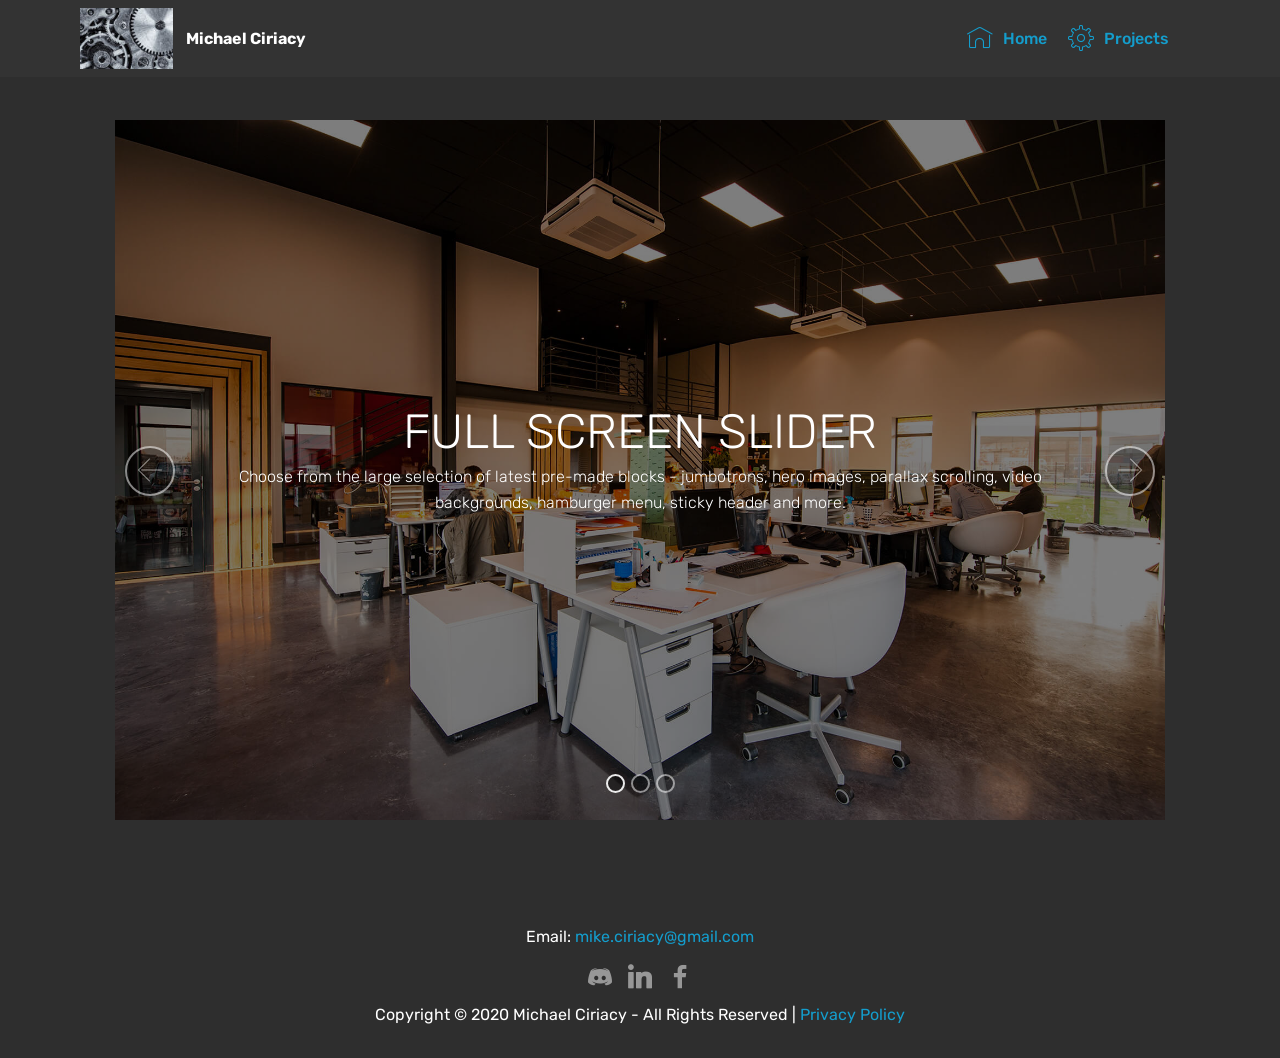
==== index.html @ 4ab9684a "create github pages" ====
<!DOCTYPE html>
<html  >
<head>
  <!-- Site made with Mobirise Website Builder v4.12.3, https://mobirise.com -->
  <meta charset="UTF-8">
  <meta http-equiv="X-UA-Compatible" content="IE=edge">
  <meta name="generator" content="Mobirise v4.12.3, mobirise.com">
  <meta name="viewport" content="width=device-width, initial-scale=1, minimum-scale=1">
  <link rel="shortcut icon" href="assets/images/mbr-122x80.jpg" type="image/x-icon">
  <meta name="description" content="">
  
  
  <title>Home</title>
  <link rel="stylesheet" href="assets/web/assets/mobirise-icons/mobirise-icons.css">
  <link rel="stylesheet" href="assets/bootstrap/css/bootstrap.min.css">
  <link rel="stylesheet" href="assets/bootstrap/css/bootstrap-grid.min.css">
  <link rel="stylesheet" href="assets/bootstrap/css/bootstrap-reboot.min.css">
  <link rel="stylesheet" href="assets/socicon/css/styles.css">
  <link rel="stylesheet" href="assets/dropdown/css/style.css">
  <link rel="stylesheet" href="assets/tether/tether.min.css">
  <link rel="stylesheet" href="assets/animatecss/animate.min.css">
  <link rel="stylesheet" href="assets/theme/css/style.css">
  <link rel="preload" as="style" href="assets/mobirise/css/mbr-additional.css"><link rel="stylesheet" href="assets/mobirise/css/mbr-additional.css" type="text/css">
  
  
  
</head>
<body>

<!-- Analytics -->
<!-- Global site tag (gtag.js) - Google Analytics -->
<script async src="https://www.googletagmanager.com/gtag/js?id=UA-166785210-1"></script>
<script>
  window.dataLayer = window.dataLayer || [];
  function gtag(){dataLayer.push(arguments);}
  gtag('js', new Date());

  gtag('config', 'UA-166785210-1');
</script>

<!-- /Analytics -->


  <section class="menu cid-qTkzRZLJNu" once="menu" id="menu1-0">

    

    <nav class="navbar navbar-expand beta-menu navbar-dropdown align-items-center navbar-toggleable-sm">
        <button class="navbar-toggler navbar-toggler-right" type="button" data-toggle="collapse" data-target="#navbarSupportedContent" aria-controls="navbarSupportedContent" aria-expanded="false" aria-label="Toggle navigation">
            <div class="hamburger">
                <span></span>
                <span></span>
                <span></span>
                <span></span>
            </div>
        </button>
        <div class="menu-logo">
            <div class="navbar-brand">
                <span class="navbar-logo">
                    
                         <img src="assets/images/mbr-122x80.jpg" alt="Mobirise" title="" style="height: 3.8rem;">
                    
                </span>
                <span class="navbar-caption-wrap"><a class="navbar-caption text-white display-4" href="index.html">
                        Michael Ciriacy</a></span>
            </div>
        </div>
        <div class="collapse navbar-collapse" id="navbarSupportedContent">
            <ul class="navbar-nav nav-dropdown nav-right" data-app-modern-menu="true"><li class="nav-item"><a class="nav-link link text-primary display-4" href="index.html">
                        <span class="mbri-home mbr-iconfont mbr-iconfont-btn"></span>Home</a></li><li class="nav-item">
                    <a class="nav-link link text-primary display-4" href="projects.html"><span class="mbri-setting3 mbr-iconfont mbr-iconfont-btn"></span>
                        Projects</a>
                </li><li class="nav-item">
                    <a class="nav-link link text-primary display-4" href="page1.html">
                        </a>
                </li></ul>
            
        </div>
    </nav>
</section>

<section class="engine"><a href="https://mobirise.info/a">online site builder</a></section><section class="carousel slide cid-rZ5ZvbZg1p" data-interval="false" id="slider2-1j">

    
    <div class="container content-slider">
        <div class="content-slider-wrap">
            <div><div class="mbr-slider slide carousel" data-keyboard="false" data-ride="carousel" data-interval="4000" data-pause="true"><ol class="carousel-indicators"><li data-app-prevent-settings="" data-target="#slider2-1j" class=" active" data-slide-to="0"></li><li data-app-prevent-settings="" data-target="#slider2-1j" data-slide-to="1"></li><li data-app-prevent-settings="" data-target="#slider2-1j" data-slide-to="2"></li></ol><div class="carousel-inner" role="listbox"><div class="carousel-item slider-fullscreen-image active" data-bg-video-slide="false" style="background-image: url(assets/images/background1.jpg);"><div class="container container-slide"><div class="image_wrapper"><div class="mbr-overlay"></div><img src="assets/images/background1.jpg" alt="" title=""><div class="carousel-caption justify-content-center"><div class="col-10 align-center"><h2 class="mbr-fonts-style display-2">FULL SCREEN SLIDER</h2><p class="lead mbr-text mbr-fonts-style display-7">Choose from the large selection of latest pre-made blocks - jumbotrons, hero images, parallax scrolling, video backgrounds, hamburger menu, sticky header and more.</p></div></div></div></div></div><div class="carousel-item slider-fullscreen-image" data-bg-video-slide="false" style="background-image: url(assets/images/background2.jpg);"><div class="container container-slide"><div class="image_wrapper"><div class="mbr-overlay"></div><img src="assets/images/background2.jpg" alt="" title=""><div class="carousel-caption justify-content-center"><div class="col-10 align-center"><p class="lead mbr-text mbr-fonts-style display-7">Slide with youtube video background and color overlay. Title and text are aligned to the left.</p></div></div></div></div></div><div class="carousel-item slider-fullscreen-image" data-bg-video-slide="false" style="background-image: url(assets/images/background3.jpg);"><div class="container container-slide"><div class="image_wrapper"><div class="mbr-overlay"></div><img src="assets/images/background3.jpg" alt="" title=""><div class="carousel-caption justify-content-center"><div class="col-10 align-center"><p class="lead mbr-text mbr-fonts-style display-7">Choose from the large selection of latest pre-made blocks - jumbotrons, hero images, parallax scrolling, video backgrounds, hamburger menu, sticky header and more.</p></div></div></div></div></div></div><a data-app-prevent-settings="" class="carousel-control carousel-control-prev" role="button" data-slide="prev" href="#slider2-1j"><span aria-hidden="true" class="mbri-left mbr-iconfont"></span><span class="sr-only">Previous</span></a><a data-app-prevent-settings="" class="carousel-control carousel-control-next" role="button" data-slide="next" href="#slider2-1j"><span aria-hidden="true" class="mbri-right mbr-iconfont"></span><span class="sr-only">Next</span></a></div></div> 
        </div>
    </div>
</section>

<section once="footers" class="cid-rZ4wFWksn2" id="footer7-1g">

    

    

    <div class="container">
        <div class="media-container-row align-center mbr-white">
            <div class="row row-links">
                <ul class="foot-menu">
                    
                    
                    
                    
                    
                <li class="foot-menu-item mbr-fonts-style display-7">Email: <a href="mailto:mike.ciriacy@gmail.com">mike.ciriacy@gmail.com</a></li></ul>
            </div>
            <div class="row social-row">
                <div class="social-list align-right pb-2">
                    
                    
                    
                    
                    
                    
                <div class="soc-item">
                        <a href="https://discord.com/users/562378063820750858" target="_blank">
                            <span class="mbr-iconfont mbr-iconfont-social socicon-discord socicon"></span>
                        </a>
                    </div><div class="soc-item">
                        <a href="https://www.linkedin.com/in/michael-ciriacy-099ba91a3/" target="_blank">
                            <span class="mbr-iconfont mbr-iconfont-social socicon-linkedin socicon"></span>
                        </a>
                    </div><div class="soc-item">
                        <a href="https://www.facebook.com/michaelciriacy" target="_blank">
                            <span class="mbr-iconfont mbr-iconfont-social socicon-facebook socicon"></span>
                        </a>
                    </div></div>
            </div>
            <div class="row row-copirayt">
                <p class="mbr-text mb-0 mbr-fonts-style mbr-white align-center display-7">Copyright © 2020 Michael Ciriacy - All Rights Reserved  |  <a href="https://michaelciriacy.github.io/portfolio/privacy policy.html">Privacy Policy</a></p>
            </div>
        </div>
    </div>
</section>


  <script src="assets/web/assets/jquery/jquery.min.js"></script>
  <script src="assets/popper/popper.min.js"></script>
  <script src="assets/bootstrap/js/bootstrap.min.js"></script>
  <script src="assets/smoothscroll/smooth-scroll.js"></script>
  <script src="assets/dropdown/js/nav-dropdown.js"></script>
  <script src="assets/dropdown/js/navbar-dropdown.js"></script>
  <script src="assets/touchswipe/jquery.touch-swipe.min.js"></script>
  <script src="assets/tether/tether.min.js"></script>
  <script src="assets/viewportchecker/jquery.viewportchecker.js"></script>
  <script src="assets/ytplayer/jquery.mb.ytplayer.min.js"></script>
  <script src="assets/vimeoplayer/jquery.mb.vimeo_player.js"></script>
  <script src="assets/bootstrapcarouselswipe/bootstrap-carousel-swipe.js"></script>
  <script src="assets/theme/js/script.js"></script>
  <script src="assets/slidervideo/script.js"></script>
  
  
  <input name="animation" type="hidden">
  </body>
</html>
---- assets/web/assets/mobirise-icons/mobirise-icons.css ----
@font-face {
  font-family: 'MobiriseIcons';
  src:  url('mobirise-icons.eot?spat4u');
  src:  url('mobirise-icons.eot?spat4u#iefix') format('embedded-opentype'),
    url('mobirise-icons.ttf?spat4u') format('truetype'),
    url('mobirise-icons.woff?spat4u') format('woff'),
    url('mobirise-icons.svg?spat4u#MobiriseIcons') format('svg');
  font-weight: normal;
  font-style: normal;
  font-display: swap;
}

[class^="mbri-"], [class*=" mbri-"] {
  /* use !important to prevent issues with browser extensions that change fonts */
  font-family: MobiriseIcons !important;
  speak: none;
  font-style: normal;
  font-weight: normal;
  font-variant: normal;
  text-transform: none;
  line-height: 1;

  /* Better Font Rendering =========== */
  -webkit-font-smoothing: antialiased;
  -moz-osx-font-smoothing: grayscale;
}

.mbri-add-submenu:before {
  content: "\e900";
}
.mbri-alert:before {
  content: "\e901";
}
.mbri-align-center:before {
  content: "\e902";
}
.mbri-align-justify:before {
  content: "\e903";
}
.mbri-align-left:before {
  content: "\e904";
}
.mbri-align-right:before {
  content: "\e905";
}
.mbri-android:before {
  content: "\e906";
}
.mbri-apple:before {
  content: "\e907";
}
.mbri-arrow-down:before {
  content: "\e908";
}
.mbri-arrow-next:before {
  content: "\e909";
}
.mbri-arrow-prev:before {
  content: "\e90a";
}
.mbri-arrow-up:before {
  content: "\e90b";
}
.mbri-bold:before {
  content: "\e90c";
}
.mbri-bookmark:before {
  content: "\e90d";
}
.mbri-bootstrap:before {
  content: "\e90e";
}
.mbri-briefcase:before {
  content: "\e90f";
}
.mbri-browse:before {
  content: "\e910";
}
.mbri-bulleted-list:before {
  content: "\e911";
}
.mbri-calendar:before {
  content: "\e912";
}
.mbri-camera:before {
  content: "\e913";
}
.mbri-cart-add:before {
  content: "\e914";
}
.mbri-cart-full:before {
  content: "\e915";
}
.mbri-cash:before {
  content: "\e916";
}
.mbri-change-style:before {
  content: "\e917";
}
.mbri-chat:before {
  content: "\e918";
}
.mbri-clock:before {
  content: "\e919";
}
.mbri-close:before {
  content: "\e91a";
}
.mbri-cloud:before {
  content: "\e91b";
}
.mbri-code:before {
  content: "\e91c";
}
.mbri-contact-form:before {
  content: "\e91d";
}
.mbri-credit-card:before {
  content: "\e91e";
}
.mbri-cursor-click:before {
  content: "\e91f";
}
.mbri-cust-feedback:before {
  content: "\e920";
}
.mbri-database:before {
  content: "\e921";
}
.mbri-delivery:before {
  content: "\e922";
}
.mbri-desktop:before {
  content: "\e923";
}
.mbri-devices:before {
  content: "\e924";
}
.mbri-down:before {
  content: "\e925";
}
.mbri-download:before {
  content: "\e989";
}
.mbri-drag-n-drop:before {
  content: "\e927";
}
.mbri-drag-n-drop2:before {
  content: "\e928";
}
.mbri-edit:before {
  content: "\e929";
}
.mbri-edit2:before {
  content: "\e92a";
}
.mbri-error:before {
  content: "\e92b";
}
.mbri-extension:before {
  content: "\e92c";
}
.mbri-features:before {
  content: "\e92d";
}
.mbri-file:before {
  content: "\e92e";
}
.mbri-flag:before {
  content: "\e92f";
}
.mbri-folder:before {
  content: "\e930";
}
.mbri-gift:before {
  content: "\e931";
}
.mbri-github:before {
  content: "\e932";
}
.mbri-globe:before {
  content: "\e933";
}
.mbri-globe-2:before {
  content: "\e934";
}
.mbri-growing-chart:before {
  content: "\e935";
}
.mbri-hearth:before {
  content: "\e936";
}
.mbri-help:before {
  content: "\e937";
}
.mbri-home:before {
  content: "\e938";
}
.mbri-hot-cup:before {
  content: "\e939";
}
.mbri-idea:before {
  content: "\e93a";
}
.mbri-image-gallery:before {
  content: "\e93b";
}
.mbri-image-slider:before {
  content: "\e93c";
}
.mbri-info:before {
  content: "\e93d";
}
.mbri-italic:before {
  content: "\e93e";
}
.mbri-key:before {
  content: "\e93f";
}
.mbri-laptop:before {
  content: "\e940";
}
.mbri-layers:before {
  content: "\e941";
}
.mbri-left-right:before {
  content: "\e942";
}
.mbri-left:before {
  content: "\e943";
}
.mbri-letter:before {
  content: "\e944";
}
.mbri-like:before {
  content: "\e945";
}
.mbri-link:before {
  content: "\e946";
}
.mbri-lock:before {
  content: "\e947";
}
.mbri-login:before {
  content: "\e948";
}
.mbri-logout:before {
  content: "\e949";
}
.mbri-magic-stick:before {
  content: "\e94a";
}
.mbri-map-pin:before {
  content: "\e94b";
}
.mbri-menu:before {
  content: "\e94c";
}
.mbri-mobile:before {
  content: "\e94d";
}
.mbri-mobile2:before {
  content: "\e94e";
}
.mbri-mobirise:before {
  content: "\e94f";
}
.mbri-more-horizontal:before {
  content: "\e950";
}
.mbri-more-vertical:before {
  content: "\e951";
}
.mbri-music:before {
  content: "\e952";
}
.mbri-new-file:before {
  content: "\e953";
}
.mbri-numbered-list:before {
  content: "\e954";
}
.mbri-opened-folder:before {
  content: "\e955";
}
.mbri-pages:before {
  content: "\e956";
}
.mbri-paper-plane:before {
  content: "\e957";
}
.mbri-paperclip:before {
  content: "\e958";
}
.mbri-photo:before {
  content: "\e959";
}
.mbri-photos:before {
  content: "\e95a";
}
.mbri-pin:before {
  content: "\e95b";
}
.mbri-play:before {
  content: "\e95c";
}
.mbri-plus:before {
  content: "\e95d";
}
.mbri-preview:before {
  content: "\e95e";
}
.mbri-print:before {
  content: "\e95f";
}
.mbri-protect:before {
  content: "\e960";
}
.mbri-question:before {
  content: "\e961";
}
.mbri-quote-left:before {
  content: "\e962";
}
.mbri-quote-right:before {
  content: "\e963";
}
.mbri-refresh:before {
  content: "\e964";
}
.mbri-responsive:before {
  content: "\e965";
}
.mbri-right:before {
  content: "\e966";
}
.mbri-rocket:before {
  content: "\e967";
}
.mbri-sad-face:before {
  content: "\e968";
}
.mbri-sale:before {
  content: "\e969";
}
.mbri-save:before {
  content: "\e96a";
}
.mbri-search:before {
  content: "\e96b";
}
.mbri-setting:before {
  content: "\e96c";
}
.mbri-setting2:before {
  content: "\e96d";
}
.mbri-setting3:before {
  content: "\e96e";
}
.mbri-share:before {
  content: "\e96f";
}
.mbri-shopping-bag:before {
  content: "\e970";
}
.mbri-shopping-basket:before {
  content: "\e971";
}
.mbri-shopping-cart:before {
  content: "\e972";
}
.mbri-sites:before {
  content: "\e973";
}
.mbri-smile-face:before {
  content: "\e974";
}
.mbri-speed:before {
  content: "\e975";
}
.mbri-star:before {
  content: "\e976";
}
.mbri-success:before {
  content: "\e977";
}
.mbri-sun:before {
  content: "\e978";
}
.mbri-sun2:before {
  content: "\e979";
}
.mbri-tablet:before {
  content: "\e97a";
}
.mbri-tablet-vertical:before {
  content: "\e97b";
}
.mbri-target:before {
  content: "\e97c";
}
.mbri-timer:before {
  content: "\e97d";
}
.mbri-to-ftp:before {
  content: "\e97e";
}
.mbri-to-local-drive:before {
  content: "\e97f";
}
.mbri-touch-swipe:before {
  content: "\e980";
}
.mbri-touch:before {
  content: "\e981";
}
.mbri-trash:before {
  content: "\e982";
}
.mbri-underline:before {
  content: "\e983";
}
.mbri-unlink:before {
  content: "\e984";
}
.mbri-unlock:before {
  content: "\e985";
}
.mbri-up-down:before {
  content: "\e986";
}
.mbri-up:before {
  content: "\e987";
}
.mbri-update:before {
  content: "\e988";
}
.mbri-upload:before {
 content: "\e926"; 
}
.mbri-user:before {
  content: "\e98a";
}
.mbri-user2:before {
  content: "\e98b";
}
.mbri-users:before {
  content: "\e98c";
}
.mbri-video:before {
  content: "\e98d";
}
.mbri-video-play:before {
  content: "\e98e";
}
.mbri-watch:before {
  content: "\e98f";
}
.mbri-website-theme:before {
  content: "\e990";
}
.mbri-wifi:before {
  content: "\e991";
}
.mbri-windows:before {
  content: "\e992";
}
.mbri-zoom-out:before {
  content: "\e993";
}
.mbri-redo:before {
  content: "\e994";
}
.mbri-undo:before {
  content: "\e995";
}
---- assets/socicon/css/styles.css ----
@charset "UTF-8";

@font-face {
  font-family: 'Socicon';
  src:  url('../fonts/socicon.eot');
  src:  url('../fonts/socicon.eot?#iefix') format('embedded-opentype'),
    url('../fonts/socicon.woff2') format('woff2'),
    url('../fonts/socicon.ttf') format('truetype'),
    url('../fonts/socicon.woff') format('woff'),
    url('../fonts/socicon.svg#socicon') format('svg');
  font-weight: normal;
  font-style: normal;
}

[data-icon]:before {
  font-family: "socicon" !important;
  content: attr(data-icon);
  font-style: normal !important;
  font-weight: normal !important;
  font-variant: normal !important;
  text-transform: none !important;
  speak: none;
  line-height: 1;
  -webkit-font-smoothing: antialiased;
  -moz-osx-font-smoothing: grayscale;
}

[class^="socicon-"], [class*=" socicon-"] {
  /* use !important to prevent issues with browser extensions that change fonts */
  font-family: 'Socicon' !important;
  speak: none;
  font-style: normal;
  font-weight: normal;
  font-variant: normal;
  text-transform: none;
  line-height: 1;

  /* Better Font Rendering =========== */
  -webkit-font-smoothing: antialiased;
  -moz-osx-font-smoothing: grayscale;
}

.socicon-eitaa:before {
  content: "\e97c";
}
.socicon-soroush:before {
  content: "\e97d";
}
.socicon-bale:before {
  content: "\e97e";
}
.socicon-zazzle:before {
  content: "\e97b";
}
.socicon-society6:before {
  content: "\e97a";
}
.socicon-redbubble:before {
  content: "\e979";
}
.socicon-avvo:before {
  content: "\e978";
}
.socicon-stitcher:before {
  content: "\e977";
}
.socicon-googlehangouts:before {
  content: "\e974";
}
.socicon-dlive:before {
  content: "\e975";
}
.socicon-vsco:before {
  content: "\e976";
}
.socicon-flipboard:before {
  content: "\e973";
}
.socicon-ubuntu:before {
  content: "\e958";
}
.socicon-artstation:before {
  content: "\e959";
}
.socicon-invision:before {
  content: "\e95a";
}
.socicon-torial:before {
  content: "\e95b";
}
.socicon-collectorz:before {
  content: "\e95c";
}
.socicon-seenthis:before {
  content: "\e95d";
}
.socicon-googleplaymusic:before {
  content: "\e95e";
}
.socicon-debian:before {
  content: "\e95f";
}
.socicon-filmfreeway:before {
  content: "\e960";
}
.socicon-gnome:before {
  content: "\e961";
}
.socicon-itchio:before {
  content: "\e962";
}
.socicon-jamendo:before {
  content: "\e963";
}
.socicon-mix:before {
  content: "\e964";
}
.socicon-sharepoint:before {
  content: "\e965";
}
.socicon-tinder:before {
  content: "\e966";
}
.socicon-windguru:before {
  content: "\e967";
}
.socicon-cdbaby:before {
  content: "\e968";
}
.socicon-elementaryos:before {
  content: "\e969";
}
.socicon-stage32:before {
  content: "\e96a";
}
.socicon-tiktok:before {
  content: "\e96b";
}
.socicon-gitter:before {
  content: "\e96c";
}
.socicon-letterboxd:before {
  content: "\e96d";
}
.socicon-threema:before {
  content: "\e96e";
}
.socicon-splice:before {
  content: "\e96f";
}
.socicon-metapop:before {
  content: "\e970";
}
.socicon-naver:before {
  content: "\e971";
}
.socicon-remote:before {
  content: "\e972";
}
.socicon-internet:before {
  content: "\e957";
}
.socicon-moddb:before {
  content: "\e94b";
}
.socicon-indiedb:before {
  content: "\e94c";
}
.socicon-traxsource:before {
  content: "\e94d";
}
.socicon-gamefor:before {
  content: "\e94e";
}
.socicon-pixiv:before {
  content: "\e94f";
}
.socicon-myanimelist:before {
  content: "\e950";
}
.socicon-blackberry:before {
  content: "\e951";
}
.socicon-wickr:before {
  content: "\e952";
}
.socicon-spip:before {
  content: "\e953";
}
.socicon-napster:before {
  content: "\e954";
}
.socicon-beatport:before {
  content: "\e955";
}
.socicon-hackerone:before {
  content: "\e956";
}
.socicon-hackernews:before {
  content: "\e946";
}
.socicon-smashwords:before {
  content: "\e947";
}
.socicon-kobo:before {
  content: "\e948";
}
.socicon-bookbub:before {
  content: "\e949";
}
.socicon-mailru:before {
  content: "\e94a";
}
.socicon-gitlab:before {
  content: "\e945";
}
.socicon-instructables:before {
  content: "\e944";
}
.socicon-portfolio:before {
  content: "\e943";
}
.socicon-codered:before {
  content: "\e940";
}
.socicon-origin:before {
  content: "\e941";
}
.socicon-nextdoor:before {
  content: "\e942";
}
.socicon-udemy:before {
  content: "\e93f";
}
.socicon-livemaster:before {
  content: "\e93e";
}
.socicon-crunchbase:before {
  content: "\e93b";
}
.socicon-homefy:before {
  content: "\e93c";
}
.socicon-calendly:before {
  content: "\e93d";
}
.socicon-realtor:before {
  content: "\e90f";
}
.socicon-tidal:before {
  content: "\e910";
}
.socicon-qobuz:before {
  content: "\e911";
}
.socicon-natgeo:before {
  content: "\e912";
}
.socicon-mastodon:before {
  content: "\e913";
}
.socicon-unsplash:before {
  content: "\e914";
}
.socicon-homeadvisor:before {
  content: "\e915";
}
.socicon-angieslist:before {
  content: "\e916";
}
.socicon-codepen:before {
  content: "\e917";
}
.socicon-slack:before {
  content: "\e918";
}
.socicon-openaigym:before {
  content: "\e919";
}
.socicon-logmein:before {
  content: "\e91a";
}
.socicon-fiverr:before {
  content: "\e91b";
}
.socicon-gotomeeting:before {
  content: "\e91c";
}
.socicon-aliexpress:before {
  content: "\e91d";
}
.socicon-guru:before {
  content: "\e91e";
}
.socicon-appstore:before {
  content: "\e91f";
}
.socicon-homes:before {
  content: "\e920";
}
.socicon-zoom:before {
  content: "\e921";
}
.socicon-alibaba:before {
  content: "\e922";
}
.socicon-craigslist:before {
  content: "\e923";
}
.socicon-wix:before {
  content: "\e924";
}
.socicon-redfin:before {
  content: "\e925";
}
.socicon-googlecalendar:before {
  content: "\e926";
}
.socicon-shopify:before {
  content: "\e927";
}
.socicon-freelancer:before {
  content: "\e928";
}
.socicon-seedrs:before {
  content: "\e929";
}
.socicon-bing:before {
  content: "\e92a";
}
.socicon-doodle:before {
  content: "\e92b";
}
.socicon-bonanza:before {
  content: "\e92c";
}
.socicon-squarespace:before {
  content: "\e92d";
}
.socicon-toptal:before {
  content: "\e92e";
}
.socicon-gust:before {
  content: "\e92f";
}
.socicon-ask:before {
  content: "\e930";
}
.socicon-trulia:before {
  content: "\e931";
}
.socicon-loomly:before {
  content: "\e932";
}
.socicon-ghost:before {
  content: "\e933";
}
.socicon-upwork:before {
  content: "\e934";
}
.socicon-fundable:before {
  content: "\e935";
}
.socicon-booking:before {
  content: "\e936";
}
.socicon-googlemaps:before {
  content: "\e937";
}
.socicon-zillow:before {
  content: "\e938";
}
.socicon-niconico:before {
  content: "\e939";
}
.socicon-toneden:before {
  content: "\e93a";
}
.socicon-augment:before {
  content: "\e908";
}
.socicon-bitbucket:before {
  content: "\e909";
}
.socicon-fyuse:before {
  content: "\e90a";
}
.socicon-yt-gaming:before {
  content: "\e90b";
}
.socicon-sketchfab:before {
  content: "\e90c";
}
.socicon-mobcrush:before {
  content: "\e90d";
}
.socicon-microsoft:before {
  content: "\e90e";
}
.socicon-pandora:before {
  content: "\e907";
}
.socicon-messenger:before {
  content: "\e906";
}
.socicon-gamewisp:before {
  content: "\e905";
}
.socicon-bloglovin:before {
  content: "\e904";
}
.socicon-tunein:before {
  content: "\e903";
}
.socicon-gamejolt:before {
  content: "\e901";
}
.socicon-trello:before {
  content: "\e902";
}
.socicon-spreadshirt:before {
  content: "\e900";
}
.socicon-500px:before {
  content: "\e000";
}
.socicon-8tracks:before {
  content: "\e001";
}
.socicon-airbnb:before {
  content: "\e002";
}
.socicon-alliance:before {
  content: "\e003";
}
.socicon-amazon:before {
  content: "\e004";
}
.socicon-amplement:before {
  content: "\e005";
}
.socicon-android:before {
  content: "\e006";
}
.socicon-angellist:before {
  content: "\e007";
}
.socicon-apple:before {
  content: "\e008";
}
.socicon-appnet:before {
  content: "\e009";
}
.socicon-baidu:before {
  content: "\e00a";
}
.socicon-bandcamp:before {
  content: "\e00b";
}
.socicon-battlenet:before {
  content: "\e00c";
}
.socicon-mixer:before {
  content: "\e00d";
}
.socicon-bebee:before {
  content: "\e00e";
}
.socicon-bebo:before {
  content: "\e00f";
}
.socicon-behance:before {
  content: "\e010";
}
.socicon-blizzard:before {
  content: "\e011";
}
.socicon-blogger:before {
  content: "\e012";
}
.socicon-buffer:before {
  content: "\e013";
}
.socicon-chrome:before {
  content: "\e014";
}
.socicon-coderwall:before {
  content: "\e015";
}
.socicon-curse:before {
  content: "\e016";
}
.socicon-dailymotion:before {
  content: "\e017";
}
.socicon-deezer:before {
  content: "\e018";
}
.socicon-delicious:before {
  content: "\e019";
}
.socicon-deviantart:before {
  content: "\e01a";
}
.socicon-diablo:before {
  content: "\e01b";
}
.socicon-digg:before {
  content: "\e01c";
}
.socicon-discord:before {
  content: "\e01d";
}
.socicon-disqus:before {
  content: "\e01e";
}
.socicon-douban:before {
  content: "\e01f";
}
.socicon-draugiem:before {
  content: "\e020";
}
.socicon-dribbble:before {
  content: "\e021";
}
.socicon-drupal:before {
  content: "\e022";
}
.socicon-ebay:before {
  content: "\e023";
}
.socicon-ello:before {
  content: "\e024";
}
.socicon-endomodo:before {
  content: "\e025";
}
.socicon-envato:before {
  content: "\e026";
}
.socicon-etsy:before {
  content: "\e027";
}
.socicon-facebook:before {
  content: "\e028";
}
.socicon-feedburner:before {
  content: "\e029";
}
.socicon-filmweb:before {
  content: "\e02a";
}
.socicon-firefox:before {
  content: "\e02b";
}
.socicon-flattr:before {
  content: "\e02c";
}
.socicon-flickr:before {
  content: "\e02d";
}
.socicon-formulr:before {
  content: "\e02e";
}
.socicon-forrst:before {
  content: "\e02f";
}
.socicon-foursquare:before {
  content: "\e030";
}
.socicon-friendfeed:before {
  content: "\e031";
}
.socicon-github:before {
  content: "\e032";
}
.socicon-goodreads:before {
  content: "\e033";
}
.socicon-google:before {
  content: "\e034";
}
.socicon-googlescholar:before {
  content: "\e035";
}
.socicon-googlegroups:before {
  content: "\e036";
}
.socicon-googlephotos:before {
  content: "\e037";
}
.socicon-googleplus:before {
  content: "\e038";
}
.socicon-grooveshark:before {
  content: "\e039";
}
.socicon-hackerrank:before {
  content: "\e03a";
}
.socicon-hearthstone:before {
  content: "\e03b";
}
.socicon-hellocoton:before {
  content: "\e03c";
}
.socicon-heroes:before {
  content: "\e03d";
}
.socicon-smashcast:before {
  content: "\e03e";
}
.socicon-horde:before {
  content: "\e03f";
}
.socicon-houzz:before {
  content: "\e040";
}
.socicon-icq:before {
  content: "\e041";
}
.socicon-identica:before {
  content: "\e042";
}
.socicon-imdb:before {
  content: "\e043";
}
.socicon-instagram:before {
  content: "\e044";
}
.socicon-issuu:before {
  content: "\e045";
}
.socicon-istock:before {
  content: "\e046";
}
.socicon-itunes:before {
  content: "\e047";
}
.socicon-keybase:before {
  content: "\e048";
}
.socicon-lanyrd:before {
  content: "\e049";
}
.socicon-lastfm:before {
  content: "\e04a";
}
.socicon-line:before {
  content: "\e04b";
}
.socicon-linkedin:before {
  content: "\e04c";
}
.socicon-livejournal:before {
  content: "\e04d";
}
.socicon-lyft:before {
  content: "\e04e";
}
.socicon-macos:before {
  content: "\e04f";
}
.socicon-mail:before {
  content: "\e050";
}
.socicon-medium:before {
  content: "\e051";
}
.socicon-meetup:before {
  content: "\e052";
}
.socicon-mixcloud:before {
  content: "\e053";
}
.socicon-modelmayhem:before {
  content: "\e054";
}
.socicon-mumble:before {
  content: "\e055";
}
.socicon-myspace:before {
  content: "\e056";
}
.socicon-newsvine:before {
  content: "\e057";
}
.socicon-nintendo:before {
  content: "\e058";
}
.socicon-npm:before {
  content: "\e059";
}
.socicon-odnoklassniki:before {
  content: "\e05a";
}
.socicon-openid:before {
  content: "\e05b";
}
.socicon-opera:before {
  content: "\e05c";
}
.socicon-outlook:before {
  content: "\e05d";
}
.socicon-overwatch:before {
  content: "\e05e";
}
.socicon-patreon:before {
  content: "\e05f";
}
.socicon-paypal:before {
  content: "\e060";
}
.socicon-periscope:before {
  content: "\e061";
}
.socicon-persona:before {
  content: "\e062";
}
.socicon-pinterest:before {
  content: "\e063";
}
.socicon-play:before {
  content: "\e064";
}
.socicon-player:before {
  content: "\e065";
}
.socicon-playstation:before {
  content: "\e066";
}
.socicon-pocket:before {
  content: "\e067";
}
.socicon-qq:before {
  content: "\e068";
}
.socicon-quora:before {
  content: "\e069";
}
.socicon-raidcall:before {
  content: "\e06a";
}
.socicon-ravelry:before {
  content: "\e06b";
}
.socicon-reddit:before {
  content: "\e06c";
}
.socicon-renren:before {
  content: "\e06d";
}
.socicon-researchgate:before {
  content: "\e06e";
}
.socicon-residentadvisor:before {
  content: "\e06f";
}
.socicon-reverbnation:before {
  content: "\e070";
}
.socicon-rss:before {
  content: "\e071";
}
.socicon-sharethis:before {
  content: "\e072";
}
.socicon-skype:before {
  content: "\e073";
}
.socicon-slideshare:before {
  content: "\e074";
}
.socicon-smugmug:before {
  content: "\e075";
}
.socicon-snapchat:before {
  content: "\e076";
}
.socicon-songkick:before {
  content: "\e077";
}
.socicon-soundcloud:before {
  content: "\e078";
}
.socicon-spotify:before {
  content: "\e079";
}
.socicon-stackexchange:before {
  content: "\e07a";
}
.socicon-stackoverflow:before {
  content: "\e07b";
}
.socicon-starcraft:before {
  content: "\e07c";
}
.socicon-stayfriends:before {
  content: "\e07d";
}
.socicon-steam:before {
  content: "\e07e";
}
.socicon-storehouse:before {
  content: "\e07f";
}
.socicon-strava:before {
  content: "\e080";
}
.socicon-streamjar:before {
  content: "\e081";
}
.socicon-stumbleupon:before {
  content: "\e082";
}
.socicon-swarm:before {
  content: "\e083";
}
.socicon-teamspeak:before {
  content: "\e084";
}
.socicon-teamviewer:before {
  content: "\e085";
}
.socicon-technorati:before {
  content: "\e086";
}
.socicon-telegram:before {
  content: "\e087";
}
.socicon-tripadvisor:before {
  content: "\e088";
}
.socicon-tripit:before {
  content: "\e089";
}
.socicon-triplej:before {
  content: "\e08a";
}
.socicon-tumblr:before {
  content: "\e08b";
}
.socicon-twitch:before {
  content: "\e08c";
}
.socicon-twitter:before {
  content: "\e08d";
}
.socicon-uber:before {
  content: "\e08e";
}
.socicon-ventrilo:before {
  content: "\e08f";
}
.socicon-viadeo:before {
  content: "\e090";
}
.socicon-viber:before {
  content: "\e091";
}
.socicon-viewbug:before {
  content: "\e092";
}
.socicon-vimeo:before {
  content: "\e093";
}
.socicon-vine:before {
  content: "\e094";
}
.socicon-vkontakte:before {
  content: "\e095";
}
.socicon-warcraft:before {
  content: "\e096";
}
.socicon-wechat:before {
  content: "\e097";
}
.socicon-weibo:before {
  content: "\e098";
}
.socicon-whatsapp:before {
  content: "\e099";
}
.socicon-wikipedia:before {
  content: "\e09a";
}
.socicon-windows:before {
  content: "\e09b";
}
.socicon-wordpress:before {
  content: "\e09c";
}
.socicon-wykop:before {
  content: "\e09d";
}
.socicon-xbox:before {
  content: "\e09e";
}
.socicon-xing:before {
  content: "\e09f";
}
.socicon-yahoo:before {
  content: "\e0a0";
}
.socicon-yammer:before {
  content: "\e0a1";
}
.socicon-yandex:before {
  content: "\e0a2";
}
.socicon-yelp:before {
  content: "\e0a3";
}
.socicon-younow:before {
  content: "\e0a4";
}
.socicon-youtube:before {
  content: "\e0a5";
}
.socicon-zapier:before {
  content: "\e0a6";
}
.socicon-zerply:before {
  content: "\e0a7";
}
.socicon-zomato:before {
  content: "\e0a8";
}
.socicon-zynga:before {
  content: "\e0a9";
}
---- assets/dropdown/css/style.css ----
.navbar-dropdown {
  left: 0;
  padding: 0;
  position: absolute;
  right: 0;
  top: 0;
  transition: all 0.45s ease;
  z-index: 1030;
  background: #282828; }
  .navbar-dropdown .navbar-logo {
    margin-right: 0.8rem;
    transition: margin 0.3s ease-in-out;
    vertical-align: middle; }
    .navbar-dropdown .navbar-logo img {
      height: 3.125rem;
      transition: all 0.3s ease-in-out; }
    .navbar-dropdown .navbar-logo.mbr-iconfont {
      font-size: 3.125rem;
      line-height: 3.125rem; }
  .navbar-dropdown .navbar-caption {
    font-weight: 700;
    white-space: normal;
    vertical-align: -4px;
    line-height: 3.125rem !important; }
    .navbar-dropdown .navbar-caption, .navbar-dropdown .navbar-caption:hover {
      color: inherit;
      text-decoration: none; }
  .navbar-dropdown .mbr-iconfont + .navbar-caption {
    vertical-align: -1px; }
  .navbar-dropdown.navbar-fixed-top {
    position: fixed; }
  .navbar-dropdown .navbar-brand span {
    vertical-align: -4px; }
  .navbar-dropdown.bg-color.transparent {
    background: none; }
  .navbar-dropdown.navbar-short .navbar-brand {
    padding: 0.625rem 0; }
    .navbar-dropdown.navbar-short .navbar-brand span {
      vertical-align: -1px; }
  .navbar-dropdown.navbar-short .navbar-caption {
    line-height: 2.375rem !important;
    vertical-align: -2px; }
  .navbar-dropdown.navbar-short .navbar-logo {
    margin-right: 0.5rem; }
    .navbar-dropdown.navbar-short .navbar-logo img {
      height: 2.375rem; }
    .navbar-dropdown.navbar-short .navbar-logo.mbr-iconfont {
      font-size: 2.375rem;
      line-height: 2.375rem; }
  .navbar-dropdown.navbar-short .mbr-table-cell {
    height: 3.625rem; }
  .navbar-dropdown .navbar-close {
    left: 0.6875rem;
    position: fixed;
    top: 0.75rem;
    z-index: 1000; }
  .navbar-dropdown .hamburger-icon {
    content: "";
    display: inline-block;
    vertical-align: middle;
    width: 16px;
    -webkit-box-shadow: 0 -6px 0 1px #282828,0 0 0 1px #282828,0 6px 0 1px #282828;
    -moz-box-shadow: 0 -6px 0 1px #282828,0 0 0 1px #282828,0 6px 0 1px #282828;
    box-shadow: 0 -6px 0 1px #282828,0 0 0 1px #282828,0 6px 0 1px #282828; }

.dropdown-menu .dropdown-toggle[data-toggle="dropdown-submenu"]::after {
  border-bottom: 0.35em solid transparent;
  border-left: 0.35em solid;
  border-right: 0;
  border-top: 0.35em solid transparent;
  margin-left: 0.3rem; }

.dropdown-menu .dropdown-item:focus {
  outline: 0; }

.nav-dropdown {
  font-size: 0.75rem;
  font-weight: 500;
  height: auto !important; }
  .nav-dropdown .nav-btn {
    padding-left: 1rem; }
  .nav-dropdown .link {
    margin: .667em 1.667em;
    font-weight: 500;
    padding: 0;
    transition: color .2s ease-in-out; }
    .nav-dropdown .link.dropdown-toggle {
      margin-right: 2.583em; }
      .nav-dropdown .link.dropdown-toggle::after {
        margin-left: .25rem;
        border-top: 0.35em solid;
        border-right: 0.35em solid transparent;
        border-left: 0.35em solid transparent;
        border-bottom: 0; }
      .nav-dropdown .link.dropdown-toggle[aria-expanded="true"] {
        margin: 0;
        padding: 0.667em 3.263em  0.667em 1.667em; }
  .nav-dropdown .link::after,
  .nav-dropdown .dropdown-item::after {
    color: inherit; }
  .nav-dropdown .btn {
    font-size: 0.75rem;
    font-weight: 700;
    letter-spacing: 0;
    margin-bottom: 0;
    padding-left: 1.25rem;
    padding-right: 1.25rem; }
  .nav-dropdown .dropdown-menu {
    border-radius: 0;
    border: 0;
    left: 0;
    margin: 0;
    padding-bottom: 1.25rem;
    padding-top: 1.25rem;
    position: relative; }
  .nav-dropdown .dropdown-submenu {
    margin-left: 0.125rem;
    top: 0; }
  .nav-dropdown .dropdown-item {
    font-weight: 500;
    line-height: 2;
    padding: 0.3846em 4.615em 0.3846em 1.5385em;
    position: relative;
    transition: color .2s ease-in-out, background-color .2s ease-in-out; }
    .nav-dropdown .dropdown-item::after {
      margin-top: -0.3077em;
      position: absolute;
      right: 1.1538em;
      top: 50%; }
    .nav-dropdown .dropdown-item:focus, .nav-dropdown .dropdown-item:hover {
      background: none; }

@media (max-width: 767px) {
  .nav-dropdown.navbar-toggleable-sm {
    bottom: 0;
    display: none;
    left: 0;
    overflow-x: hidden;
    position: fixed;
    top: 0;
    transform: translateX(-100%);
    -ms-transform: translateX(-100%);
    -webkit-transform: translateX(-100%);
    width: 18.75rem;
    z-index: 999; } }
.nav-dropdown.navbar-toggleable-xl {
  bottom: 0;
  display: none;
  left: 0;
  overflow-x: hidden;
  position: fixed;
  top: 0;
  transform: translateX(-100%);
  -ms-transform: translateX(-100%);
  -webkit-transform: translateX(-100%);
  width: 18.75rem;
  z-index: 999; }

.nav-dropdown-sm {
  display: block !important;
  overflow-x: hidden;
  overflow: auto;
  padding-top: 3.875rem; }
  .nav-dropdown-sm::after {
    content: "";
    display: block;
    height: 3rem;
    width: 100%; }
  .nav-dropdown-sm.collapse.in ~ .navbar-close {
    display: block !important; }
  .nav-dropdown-sm.collapsing, .nav-dropdown-sm.collapse.in {
    transform: translateX(0);
    -ms-transform: translateX(0);
    -webkit-transform: translateX(0);
    transition: all 0.25s ease-out;
    -webkit-transition: all 0.25s ease-out;
    background: #282828; }
  .nav-dropdown-sm.collapsing[aria-expanded="false"] {
    transform: translateX(-100%);
    -ms-transform: translateX(-100%);
    -webkit-transform: translateX(-100%); }
  .nav-dropdown-sm .nav-item {
    display: block;
    margin-left: 0 !important;
    padding-left: 0; }
  .nav-dropdown-sm .link,
  .nav-dropdown-sm .dropdown-item {
    border-top: 1px dotted rgba(255, 255, 255, 0.1);
    font-size: 0.8125rem;
    line-height: 1.6;
    margin: 0 !important;
    padding: 0.875rem 2.4rem 0.875rem 1.5625rem !important;
    position: relative;
    white-space: normal; }
    .nav-dropdown-sm .link:focus, .nav-dropdown-sm .link:hover,
    .nav-dropdown-sm .dropdown-item:focus,
    .nav-dropdown-sm .dropdown-item:hover {
      background: rgba(0, 0, 0, 0.2) !important;
      color: #c0a375; }
  .nav-dropdown-sm .nav-btn {
    position: relative;
    padding: 1.5625rem 1.5625rem 0 1.5625rem; }
    .nav-dropdown-sm .nav-btn::before {
      border-top: 1px dotted rgba(255, 255, 255, 0.1);
      content: "";
      left: 0;
      position: absolute;
      top: 0;
      width: 100%; }
    .nav-dropdown-sm .nav-btn + .nav-btn {
      padding-top: 0.625rem; }
      .nav-dropdown-sm .nav-btn + .nav-btn::before {
        display: none; }
  .nav-dropdown-sm .btn {
    padding: 0.625rem 0; }
  .nav-dropdown-sm .dropdown-toggle[data-toggle="dropdown-submenu"]::after {
    margin-left: .25rem;
    border-top: 0.35em solid;
    border-right: 0.35em solid transparent;
    border-left: 0.35em solid transparent;
    border-bottom: 0; }
  .nav-dropdown-sm .dropdown-toggle[data-toggle="dropdown-submenu"][aria-expanded="true"]::after {
    border-top: 0;
    border-right: 0.35em solid transparent;
    border-left: 0.35em solid transparent;
    border-bottom: 0.35em solid; }
  .nav-dropdown-sm .dropdown-menu {
    margin: 0;
    padding: 0;
    position: relative;
    top: 0;
    left: 0;
    width: 100%;
    border: 0;
    float: none;
    border-radius: 0;
    background: none; }
  .nav-dropdown-sm .dropdown-submenu {
    left: 100%;
    margin-left: 0.125rem;
    margin-top: -1.25rem;
    top: 0; }

.navbar-toggleable-sm .nav-dropdown .dropdown-menu {
  position: absolute; }

.navbar-toggleable-sm .nav-dropdown .dropdown-submenu {
  left: 100%;
  margin-left: 0.125rem;
  margin-top: -1.25rem;
  top: 0; }

.navbar-toggleable-sm.opened .nav-dropdown .dropdown-menu {
  position: relative; }

.navbar-toggleable-sm.opened .nav-dropdown .dropdown-submenu {
  left: 0;
  margin-left: 00rem;
  margin-top: 0rem;
  top: 0; }

.is-builder .nav-dropdown.collapsing {
  transition: none !important; }

/*# sourceMappingURL=style.css.map */
---- assets/theme/css/style.css ----
@charset "UTF-8";
/*!
 * Mobirise v4 theme (https://mobirise.com/)
 * Copyright 2017 Mobirise
 */
section {
  background-color: #eeeeee;
}

body {
  font-style: normal;
  line-height: 1.5;
}

section,
.container,
.container-fluid {
  position: relative;
  word-wrap: break-word;
}

a.mbr-iconfont:hover {
  text-decoration: none;
}

.article .lead p,
.article .lead ul,
.article .lead ol,
.article .lead pre,
.article .lead blockquote {
  margin-bottom: 0;
}

ul,
ol,
pre,
blockquote {
  margin-bottom: 2.3125rem;
}

pre {
  background: #f4f4f4;
  padding: 10px 24px;
  white-space: pre-wrap;
}

.inactive {
  -webkit-user-select: none;
  -moz-user-select: none;
  -ms-user-select: none;
  user-select: none;
  pointer-events: none;
  -webkit-user-drag: none;
  user-drag: none;
}

.mbr-section__comments .row {
  justify-content: center;
  -webkit-justify-content: center;
}

a {
  font-style: normal;
  font-weight: 400;
  cursor: pointer;
}
a, a:hover {
  text-decoration: none;
}

figure {
  margin-bottom: 0;
}

body {
  color: #232323;
}

h1,
h2,
h3,
h4,
h5,
h6,
.h1,
.h2,
.h3,
.h4,
.h5,
.h6,
.display-1,
.display-2,
.display-3,
.display-4 {
  line-height: 1;
  word-break: break-word;
  word-wrap: break-word;
}

.mbr-section-title {
  font-style: normal;
  line-height: 1.2;
}

.mbr-section-subtitle {
  line-height: 1.3;
}

.mbr-text {
  font-style: normal;
  line-height: 1.6;
}

b,
strong {
  font-weight: bold;
}

blockquote {
  padding: 10px 0 10px 20px;
  position: relative;
  border-left: 2px solid;
  border-color: #ff3366;
}

input:-webkit-autofill, input:-webkit-autofill:hover, input:-webkit-autofill:focus, input:-webkit-autofill:active {
  transition-delay: 9999s;
  transition-property: background-color, color;
}

textarea[type=hidden] {
  display: none;
}

body {
  position: relative;
}

section {
  background-position: 50% 50%;
  background-repeat: no-repeat;
  background-size: cover;
}
section .mbr-background-video,
section .mbr-background-video-preview {
  position: absolute;
  bottom: 0;
  left: 0;
  right: 0;
  top: 0;
}

.hidden {
  visibility: hidden;
}

.mbr-z-index20 {
  z-index: 20;
}

/*! Base colors */
.mbr-white {
  color: #ffffff;
}

.mbr-black {
  color: #000000;
}

.mbr-bg-white {
  background-color: #ffffff;
}

.mbr-bg-black {
  background-color: #000000;
}

/*! Text-aligns */
.align-left {
  text-align: left;
}

.align-center {
  text-align: center;
}

.align-right {
  text-align: right;
}

@media (max-width: 767px) {
  .align-left,
.align-center,
.align-right,
.mbr-section-btn,
.mbr-section-title {
    text-align: center;
  }
}
/*! Font-weight  */
.mbr-light {
  font-weight: 300;
}

.mbr-regular {
  font-weight: 400;
}

.mbr-semibold {
  font-weight: 500;
}

.mbr-bold {
  font-weight: 700;
}

/*! Media  */
.media-size-item {
  -webkit-flex: 1 1 auto;
  -moz-flex: 1 1 auto;
  -ms-flex: 1 1 auto;
  -o-flex: 1 1 auto;
  flex: 1 1 auto;
}

.media-content {
  -webkit-flex-basis: 100%;
  flex-basis: 100%;
}

.media-container-row {
  display: -ms-flexbox;
  display: -webkit-flex;
  display: flex;
  -webkit-flex-direction: row;
  -ms-flex-direction: row;
  flex-direction: row;
  -webkit-flex-wrap: wrap;
  -ms-flex-wrap: wrap;
  flex-wrap: wrap;
  -webkit-justify-content: center;
  -ms-flex-pack: center;
  justify-content: center;
  -webkit-align-content: center;
  -ms-flex-line-pack: center;
  align-content: center;
  -webkit-align-items: start;
  -ms-flex-align: start;
  align-items: start;
}
.media-container-row .media-size-item {
  width: 400px;
}

.media-container-column {
  display: -ms-flexbox;
  display: -webkit-flex;
  display: flex;
  -webkit-flex-direction: column;
  -ms-flex-direction: column;
  flex-direction: column;
  -webkit-flex-wrap: wrap;
  -ms-flex-wrap: wrap;
  flex-wrap: wrap;
  -webkit-justify-content: center;
  -ms-flex-pack: center;
  justify-content: center;
  -webkit-align-content: center;
  -ms-flex-line-pack: center;
  align-content: center;
  -webkit-align-items: stretch;
  -ms-flex-align: stretch;
  align-items: stretch;
}
.media-container-column > * {
  width: 100%;
}

@media (min-width: 992px) {
  .media-container-row {
    -webkit-flex-wrap: nowrap;
    -ms-flex-wrap: nowrap;
    flex-wrap: nowrap;
  }
}
figure {
  overflow: hidden;
}

figure[mbr-media-size] {
  transition: width 0.1s;
}

.mbr-figure img,
.mbr-figure iframe {
  display: block;
  width: 100%;
}

.card {
  background-color: transparent;
  border: none;
}

.card-box {
  width: 100%;
}

.card-img {
  text-align: center;
  flex-shrink: 0;
  -webkit-flex-shrink: 0;
}

.media {
  max-width: 100%;
  margin: 0 auto;
}

.mbr-figure {
  -ms-flex-item-align: center;
  -ms-grid-row-align: center;
  -webkit-align-self: center;
  align-self: center;
}

.media-container > div {
  max-width: 100%;
}

.mbr-figure img,
.card-img img {
  width: 100%;
}

@media (max-width: 991px) {
  .media-size-item {
    width: auto !important;
  }

  .media {
    width: auto;
  }

  .mbr-figure {
    width: 100% !important;
  }
}
/*! Buttons */
.btn {
  font-weight: 500;
  border-width: 2px;
  font-style: normal;
  letter-spacing: 1px;
  margin: 0.4rem 0.8rem;
  white-space: normal;
  -webkit-transition: all 0.3s ease-in-out;
  -moz-transition: all 0.3s ease-in-out;
  transition: all 0.3s ease-in-out;
  display: inline-flex;
  align-items: center;
  justify-content: center;
  word-break: break-word;
  -webkit-align-items: center;
  -webkit-justify-content: center;
  display: -webkit-inline-flex;
}

.btn-sm {
  font-weight: 500;
  letter-spacing: 1px;
  -webkit-transition: all 0.3s ease-in-out;
  -moz-transition: all 0.3s ease-in-out;
  transition: all 0.3s ease-in-out;
}

.btn-md {
  font-weight: 500;
  letter-spacing: 1px;
  margin: 0.4rem 0.8rem !important;
  -webkit-transition: all 0.3s ease-in-out;
  -moz-transition: all 0.3s ease-in-out;
  transition: all 0.3s ease-in-out;
}

.btn-lg {
  font-weight: 500;
  letter-spacing: 1px;
  margin: 0.4rem 0.8rem !important;
  -webkit-transition: all 0.3s ease-in-out;
  -moz-transition: all 0.3s ease-in-out;
  transition: all 0.3s ease-in-out;
}

.mbr-section-btn {
  margin-left: -0.25rem;
  margin-right: -0.25rem;
  font-size: 0;
}

nav .mbr-section-btn {
  margin-left: 0rem;
  margin-right: 0rem;
}

.btn-form {
  border-radius: 0;
}
.btn-form:hover {
  cursor: pointer;
}

/*! Btn icon margin */
.btn .mbr-iconfont,
.btn.btn-sm .mbr-iconfont {
  cursor: pointer;
  margin-right: 0.5rem;
}

.btn.btn-md .mbr-iconfont,
.btn.btn-md .mbr-iconfont {
  margin-right: 0.8rem;
}

.mbr-regular {
  font-weight: 400;
}

.mbr-semibold {
  font-weight: 500;
}

.mbr-bold {
  font-weight: 700;
}

[type=submit] {
  -webkit-appearance: none;
}

/*! Full-screen */
.mbr-fullscreen .mbr-overlay {
  min-height: 100vh;
}

.mbr-fullscreen {
  display: flex;
  display: -webkit-flex;
  display: -moz-flex;
  display: -ms-flex;
  display: -o-flex;
  align-items: center;
  -webkit-align-items: center;
  min-height: 100vh;
  padding-top: 3rem;
  padding-bottom: 3rem;
}

/*! Map */
.map {
  height: 25rem;
  position: relative;
}
.map iframe {
  width: 100%;
  height: 100%;
}

.mbr-overlay {
  background-color: #000;
  bottom: 0;
  left: 0;
  opacity: 0.5;
  position: absolute;
  right: 0;
  top: 0;
  z-index: 0;
  pointer-events: none;
}

/* Form */
blockquote {
  font-style: italic;
  padding: 10px 0 10px 20px;
  font-size: 1.09rem;
  position: relative;
  border-width: 3px;
}

.form-control {
  background-color: #f5f5f5;
  box-shadow: none;
  color: #565656;
  line-height: 1.43;
  min-height: 3.5em;
  padding: 1.07em 0.5em;
}
.form-control, .form-control:focus {
  border: 1px solid #e8e8e8;
}
.form-active .form-control:invalid {
  border-color: red;
}

.form-control-label {
  position: relative;
  cursor: pointer;
  margin-bottom: 0.357em;
  padding: 0;
}

.alert {
  color: #ffffff;
  border-radius: 0;
  border: 0;
  font-size: 0.875rem;
  line-height: 1.5;
  margin-bottom: 1.875rem;
  padding: 1.25rem;
  position: relative;
}
.alert.alert-form::after {
  background-color: inherit;
  bottom: -7px;
  content: "";
  display: block;
  height: 14px;
  left: 50%;
  margin-left: -7px;
  position: absolute;
  transform: rotate(45deg);
  width: 14px;
  -webkit-transform: rotate(45deg);
}

.form-asterisk {
  font-family: initial;
  position: absolute;
  top: -2px;
  font-weight: normal;
}

/*! Scroll to top arrow */
#scrollToTop a i:before {
  content: "";
  position: absolute;
  height: 40%;
  top: 25%;
  background: #fff;
  width: 2px;
  left: calc(50% - 1px);
}
#scrollToTop a i:after {
  content: "";
  position: absolute;
  display: block;
  border-top: 2px solid #fff;
  border-right: 2px solid #fff;
  width: 40%;
  height: 40%;
  left: 30%;
  bottom: 30%;
  transform: rotate(135deg);
  -webkit-transform: rotate(135deg);
}

.mbr-arrow-up {
  bottom: 25px;
  right: 90px;
  position: fixed;
  text-align: right;
  z-index: 5000;
  color: #ffffff;
  font-size: 32px;
  transform: rotate(180deg);
  -webkit-transform: rotate(180deg);
}

.mbr-arrow-up a {
  background: rgba(0, 0, 0, 0.2);
  border-radius: 3px;
  color: #fff;
  display: inline-block;
  height: 60px;
  width: 60px;
  outline-style: none !important;
  position: relative;
  text-decoration: none;
  transition: all 0.3s ease-in-out;
  cursor: pointer;
  text-align: center;
}
.mbr-arrow-up a:hover {
  background-color: rgba(0, 0, 0, 0.4);
}
.mbr-arrow-up a i {
  line-height: 60px;
}

.mbr-arrow-up-icon {
  display: block;
  color: #fff;
}

.mbr-arrow-up-icon::before {
  content: "›";
  display: inline-block;
  font-family: serif;
  font-size: 32px;
  line-height: 1;
  font-style: normal;
  position: relative;
  top: 6px;
  left: -4px;
  -webkit-transform: rotate(-90deg);
  transform: rotate(-90deg);
}

/*! Arrow Down */
.mbr-arrow {
  position: absolute;
  bottom: 45px;
  left: 50%;
  width: 60px;
  height: 60px;
  cursor: pointer;
  background-color: rgba(80, 80, 80, 0.5);
  border-radius: 50%;
  -webkit-transform: translateX(-50%);
  transform: translateX(-50%);
}
.mbr-arrow > a {
  display: inline-block;
  text-decoration: none;
  outline-style: none;
  -webkit-animation: arrowdown 1.7s ease-in-out infinite;
  animation: arrowdown 1.7s ease-in-out infinite;
}
.mbr-arrow > a > i {
  position: absolute;
  top: -2px;
  left: 15px;
  font-size: 2rem;
}

@keyframes arrowdown {
  0% {
    transform: translateY(0px);
    -webkit-transform: translateY(0px);
  }
  50% {
    transform: translateY(-5px);
    -webkit-transform: translateY(-5px);
  }
  100% {
    transform: translateY(0px);
    -webkit-transform: translateY(0px);
  }
}
@-webkit-keyframes arrowdown {
  0% {
    transform: translateY(0px);
    -webkit-transform: translateY(0px);
  }
  50% {
    transform: translateY(-5px);
    -webkit-transform: translateY(-5px);
  }
  100% {
    transform: translateY(0px);
    -webkit-transform: translateY(0px);
  }
}
@media (max-width: 500px) {
  .mbr-arrow-up {
    left: 50%;
    right: auto;
    transform: translateX(-50%) rotate(180deg);
    -webkit-transform: translateX(-50%) rotate(180deg);
  }
}
/*Gradients animation*/
@keyframes gradient-animation {
  from {
    background-position: 0% 100%;
    animation-timing-function: ease-in-out;
  }
  to {
    background-position: 100% 0%;
    animation-timing-function: ease-in-out;
  }
}
@-webkit-keyframes gradient-animation {
  from {
    background-position: 0% 100%;
    animation-timing-function: ease-in-out;
  }
  to {
    background-position: 100% 0%;
    animation-timing-function: ease-in-out;
  }
}
.bg-gradient {
  background-size: 200% 200%;
  animation: gradient-animation 5s infinite alternate;
  -webkit-animation: gradient-animation 5s infinite alternate;
}

.menu .navbar-brand {
  display: -webkit-flex;
}
.menu .navbar-brand span {
  display: flex;
  display: -webkit-flex;
}
.menu .navbar-brand .navbar-caption-wrap {
  display: -webkit-flex;
}
.menu .navbar-brand .navbar-logo img {
  display: -webkit-flex;
}
@media (min-width: 768px) and (max-width: 1023px) {
  .menu .navbar-toggleable-sm .navbar-nav {
    display: -webkit-box;
    display: -webkit-flex;
    display: -ms-flexbox;
  }
}
@media (max-width: 1023px) {
  .menu .navbar-collapse {
    max-height: 93.5vh;
  }
  .menu .navbar-collapse.show {
    overflow: auto;
  }
}
@media (min-width: 1024px) {
  .menu .navbar-nav.nav-dropdown {
    display: -webkit-flex;
  }
  .menu .navbar-toggleable-sm .navbar-collapse {
    display: -webkit-flex !important;
  }
  .menu .collapsed .navbar-collapse {
    max-height: 93.5vh;
  }
  .menu .collapsed .navbar-collapse.show {
    overflow: auto;
  }
}
@media (max-width: 767px) {
  .menu .navbar-collapse {
    max-height: 80vh;
  }
}

/* Others*/
.note-check a[data-value=Rubik] {
  font-style: normal;
}

.mbr-arrow a {
  color: #ffffff;
}

@media (max-width: 767px) {
  .mbr-arrow {
    display: none;
  }
}
.navbar {
  display: -webkit-flex;
  -webkit-flex-wrap: wrap;
  -webkit-align-items: center;
  -webkit-justify-content: space-between;
}

.navbar-collapse {
  -webkit-flex-basis: 100%;
  -webkit-flex-grow: 1;
  -webkit-align-items: center;
}

.nav-dropdown .link {
  padding: 0.667em 1.667em !important;
  margin: 0 !important;
}

.nav {
  display: -webkit-flex;
  -webkit-flex-wrap: wrap;
}

.row {
  display: -webkit-flex;
  -webkit-flex-wrap: wrap;
}

.justify-content-center {
  -webkit-justify-content: center;
}

.form-inline {
  display: -webkit-flex;
  -webkit-flex-flow: row wrap;
  -webkit-align-items: center;
}

.card-wrapper {
  -webkit-flex: 1;
}

.carousel-control {
  z-index: 10;
  display: -webkit-flex;
  -webkit-align-items: center;
  -webkit-justify-content: center;
}

.carousel-controls {
  display: -webkit-flex;
}

.media {
  display: -webkit-flex;
}

.form-group:focus {
  outline: none;
}

.jq-selectbox__select {
  padding: 1.07em 0.5em;
  position: absolute;
  top: 0;
  left: 0;
  width: 100%;
}

.jq-selectbox__dropdown {
  position: absolute;
  top: 100%;
  left: 0 !important;
  width: 100% !important;
}

.jq-selectbox__trigger-arrow {
  transform: translateY(-50%);
}

.jq-selectbox li {
  padding: 1.07em 0.5em;
}

input[type=range] {
  padding-left: 0 !important;
  padding-right: 0 !important;
}

.modal-dialog,
.modal-content {
  height: 100%;
}

.modal-dialog .carousel-inner {
  height: calc(100vh - 1.75rem);
}
@media (max-width: 575px) {
  .modal-dialog .carousel-inner {
    height: calc(100vh - 1rem);
  }
}

.carousel-item {
  text-align: center;
}

.carousel-item img {
  margin: auto;
}

.navbar-toggler {
  -webkit-align-self: flex-start;
  -ms-flex-item-align: start;
  align-self: flex-start;
  padding: 0.25rem 0.75rem;
  font-size: 1.25rem;
  line-height: 1;
  background: transparent;
  border: 1px solid transparent;
  -webkit-border-radius: 0.25rem;
  border-radius: 0.25rem;
}

.navbar-toggler:focus,
.navbar-toggler:hover {
  text-decoration: none;
}

.navbar-toggler-icon {
  display: inline-block;
  width: 1.5em;
  height: 1.5em;
  vertical-align: middle;
  content: "";
  background: no-repeat center center;
  -webkit-background-size: 100% 100%;
  -o-background-size: 100% 100%;
  background-size: 100% 100%;
}

.navbar-toggler-left {
  position: absolute;
  left: 1rem;
}

.navbar-toggler-right {
  position: absolute;
  right: 1rem;
}

@media (max-width: 575px) {
  .navbar-toggleable .navbar-nav .dropdown-menu {
    position: static;
    float: none;
  }

  .navbar-toggleable > .container {
    padding-right: 0;
    padding-left: 0;
  }
}
@media (min-width: 576px) {
  .navbar-toggleable {
    -webkit-box-orient: horizontal;
    -webkit-box-direction: normal;
    -webkit-flex-direction: row;
    -ms-flex-direction: row;
    flex-direction: row;
    -webkit-flex-wrap: nowrap;
    -ms-flex-wrap: nowrap;
    flex-wrap: nowrap;
    -webkit-box-align: center;
    -webkit-align-items: center;
    -ms-flex-align: center;
    align-items: center;
  }

  .navbar-toggleable .navbar-nav {
    -webkit-box-orient: horizontal;
    -webkit-box-direction: normal;
    -webkit-flex-direction: row;
    -ms-flex-direction: row;
    flex-direction: row;
  }

  .navbar-toggleable .navbar-nav .nav-link {
    padding-right: 0.5rem;
    padding-left: 0.5rem;
  }

  .navbar-toggleable > .container {
    display: -webkit-box;
    display: -webkit-flex;
    display: -ms-flexbox;
    display: flex;
    -webkit-flex-wrap: nowrap;
    -ms-flex-wrap: nowrap;
    flex-wrap: nowrap;
    -webkit-box-align: center;
    -webkit-align-items: center;
    -ms-flex-align: center;
    align-items: center;
  }

  .navbar-toggleable .navbar-collapse {
    display: -webkit-box !important;
    display: -webkit-flex !important;
    display: -ms-flexbox !important;
    display: flex !important;
    width: 100%;
  }

  .navbar-toggleable .navbar-toggler {
    display: none;
  }
}
@media (max-width: 767px) {
  .navbar-toggleable-sm .navbar-nav .dropdown-menu {
    position: static;
    float: none;
  }

  .navbar-toggleable-sm > .container {
    padding-right: 0;
    padding-left: 0;
  }
}
@media (min-width: 768px) {
  .navbar-toggleable-sm {
    -webkit-box-orient: horizontal;
    -webkit-box-direction: normal;
    -webkit-flex-direction: row;
    -ms-flex-direction: row;
    flex-direction: row;
    -webkit-flex-wrap: nowrap;
    -ms-flex-wrap: nowrap;
    flex-wrap: nowrap;
    -webkit-box-align: center;
    -webkit-align-items: center;
    -ms-flex-align: center;
    align-items: center;
  }

  .navbar-toggleable-sm .navbar-nav {
    -webkit-box-orient: horizontal;
    -webkit-box-direction: normal;
    -webkit-flex-direction: row;
    -ms-flex-direction: row;
    flex-direction: row;
  }

  .navbar-toggleable-sm .navbar-nav .nav-link {
    padding-right: 0.5rem;
    padding-left: 0.5rem;
  }

  .navbar-toggleable-sm > .container {
    display: -webkit-box;
    display: -webkit-flex;
    display: -ms-flexbox;
    display: flex;
    -webkit-flex-wrap: nowrap;
    -ms-flex-wrap: nowrap;
    flex-wrap: nowrap;
    -webkit-box-align: center;
    -webkit-align-items: center;
    -ms-flex-align: center;
    align-items: center;
  }

  .navbar-toggleable-sm .navbar-collapse {
    display: none;
    width: 100%;
  }

  .navbar-toggleable-sm .navbar-toggler {
    display: none;
  }
}
@media (max-width: 1023px) {
  .navbar-toggleable-md .navbar-nav .dropdown-menu {
    position: static;
    float: none;
  }

  .navbar-toggleable-md > .container {
    padding-right: 0;
    padding-left: 0;
  }
}
@media (min-width: 1024px) {
  .navbar-toggleable-md {
    -webkit-box-orient: horizontal;
    -webkit-box-direction: normal;
    -webkit-flex-direction: row;
    -ms-flex-direction: row;
    flex-direction: row;
    -webkit-flex-wrap: nowrap;
    -ms-flex-wrap: nowrap;
    flex-wrap: nowrap;
    -webkit-box-align: center;
    -webkit-align-items: center;
    -ms-flex-align: center;
    align-items: center;
  }

  .navbar-toggleable-md .navbar-nav {
    -webkit-box-orient: horizontal;
    -webkit-box-direction: normal;
    -webkit-flex-direction: row;
    -ms-flex-direction: row;
    flex-direction: row;
  }

  .navbar-toggleable-md .navbar-nav .nav-link {
    padding-right: 0.5rem;
    padding-left: 0.5rem;
  }

  .navbar-toggleable-md > .container {
    display: -webkit-box;
    display: -webkit-flex;
    display: -ms-flexbox;
    display: flex;
    -webkit-flex-wrap: nowrap;
    -ms-flex-wrap: nowrap;
    flex-wrap: nowrap;
    -webkit-box-align: center;
    -webkit-align-items: center;
    -ms-flex-align: center;
    align-items: center;
  }

  .navbar-toggleable-md .navbar-collapse {
    display: -webkit-box !important;
    display: -webkit-flex !important;
    display: -ms-flexbox !important;
    display: flex !important;
    width: 100%;
  }

  .navbar-toggleable-md .navbar-toggler {
    display: none;
  }
}
@media (max-width: 1199px) {
  .navbar-toggleable-lg .navbar-nav .dropdown-menu {
    position: static;
    float: none;
  }

  .navbar-toggleable-lg > .container {
    padding-right: 0;
    padding-left: 0;
  }
}
@media (min-width: 1200px) {
  .navbar-toggleable-lg {
    -webkit-box-orient: horizontal;
    -webkit-box-direction: normal;
    -webkit-flex-direction: row;
    -ms-flex-direction: row;
    flex-direction: row;
    -webkit-flex-wrap: nowrap;
    -ms-flex-wrap: nowrap;
    flex-wrap: nowrap;
    -webkit-box-align: center;
    -webkit-align-items: center;
    -ms-flex-align: center;
    align-items: center;
  }

  .navbar-toggleable-lg .navbar-nav {
    -webkit-box-orient: horizontal;
    -webkit-box-direction: normal;
    -webkit-flex-direction: row;
    -ms-flex-direction: row;
    flex-direction: row;
  }

  .navbar-toggleable-lg .navbar-nav .nav-link {
    padding-right: 0.5rem;
    padding-left: 0.5rem;
  }

  .navbar-toggleable-lg > .container {
    display: -webkit-box;
    display: -webkit-flex;
    display: -ms-flexbox;
    display: flex;
    -webkit-flex-wrap: nowrap;
    -ms-flex-wrap: nowrap;
    flex-wrap: nowrap;
    -webkit-box-align: center;
    -webkit-align-items: center;
    -ms-flex-align: center;
    align-items: center;
  }

  .navbar-toggleable-lg .navbar-collapse {
    display: -webkit-box !important;
    display: -webkit-flex !important;
    display: -ms-flexbox !important;
    display: flex !important;
    width: 100%;
  }

  .navbar-toggleable-lg .navbar-toggler {
    display: none;
  }
}
.navbar-toggleable-xl {
  -webkit-box-orient: horizontal;
  -webkit-box-direction: normal;
  -webkit-flex-direction: row;
  -ms-flex-direction: row;
  flex-direction: row;
  -webkit-flex-wrap: nowrap;
  -ms-flex-wrap: nowrap;
  flex-wrap: nowrap;
  -webkit-box-align: center;
  -webkit-align-items: center;
  -ms-flex-align: center;
  align-items: center;
}

.navbar-toggleable-xl .navbar-nav .dropdown-menu {
  position: static;
  float: none;
}

.navbar-toggleable-xl > .container {
  padding-right: 0;
  padding-left: 0;
}

.navbar-toggleable-xl .navbar-nav {
  -webkit-box-orient: horizontal;
  -webkit-box-direction: normal;
  -webkit-flex-direction: row;
  -ms-flex-direction: row;
  flex-direction: row;
}

.navbar-toggleable-xl .navbar-nav .nav-link {
  padding-right: 0.5rem;
  padding-left: 0.5rem;
}

.navbar-toggleable-xl > .container {
  display: -webkit-box;
  display: -webkit-flex;
  display: -ms-flexbox;
  display: flex;
  -webkit-flex-wrap: nowrap;
  -ms-flex-wrap: nowrap;
  flex-wrap: nowrap;
  -webkit-box-align: center;
  -webkit-align-items: center;
  -ms-flex-align: center;
  align-items: center;
}

.navbar-toggleable-xl .navbar-collapse {
  display: -webkit-box !important;
  display: -webkit-flex !important;
  display: -ms-flexbox !important;
  display: flex !important;
  width: 100%;
}

.navbar-toggleable-xl .navbar-toggler {
  display: none;
}

.card-img {
  width: auto;
}

.menu .navbar.collapsed:not(.beta-menu) {
  flex-direction: column;
  -webkit-flex-direction: column;
}

.carousel-item.active,
.carousel-item-next,
.carousel-item-prev {
  display: -webkit-box;
  display: -webkit-flex;
  display: -ms-flexbox;
  display: flex;
}

.note-air-layout .dropup .dropdown-menu,
.note-air-layout .navbar-fixed-bottom .dropdown .dropdown-menu {
  bottom: initial !important;
}

html,
body {
  height: auto;
  min-height: 100vh;
}

.dropup .dropdown-toggle::after {
  display: none;
}.engine {
	position: absolute;
	text-indent: -2400px;
	text-align: center;
	padding: 0;
	top: 0;
	left: -2400px;
}
---- assets/mobirise/css/mbr-additional.css ----
@import url(https://fonts.googleapis.com/css?family=Rubik:300,300i,400,400i,500,500i,700,700i,900,900i&display=swap);





body {
  font-family: Rubik;
}
.display-1 {
  font-family: 'Rubik', sans-serif;
  font-size: 4.25rem;
  font-display: swap;
}
.display-1 > .mbr-iconfont {
  font-size: 6.8rem;
}
.display-2 {
  font-family: 'Rubik', sans-serif;
  font-size: 3rem;
  font-display: swap;
}
.display-2 > .mbr-iconfont {
  font-size: 4.8rem;
}
.display-4 {
  font-family: 'Rubik', sans-serif;
  font-size: 1rem;
  font-display: swap;
}
.display-4 > .mbr-iconfont {
  font-size: 1.6rem;
}
.display-5 {
  font-family: 'Rubik', sans-serif;
  font-size: 1.5rem;
  font-display: swap;
}
.display-5 > .mbr-iconfont {
  font-size: 2.4rem;
}
.display-7 {
  font-family: 'Rubik', sans-serif;
  font-size: 1rem;
  font-display: swap;
}
.display-7 > .mbr-iconfont {
  font-size: 1.6rem;
}
/* ---- Fluid typography for mobile devices ---- */
/* 1.4 - font scale ratio ( bootstrap == 1.42857 ) */
/* 100vw - current viewport width */
/* (48 - 20)  48 == 48rem == 768px, 20 == 20rem == 320px(minimal supported viewport) */
/* 0.65 - min scale variable, may vary */
@media (max-width: 768px) {
  .display-1 {
    font-size: 3.4rem;
    font-size: calc( 2.1374999999999997rem + (4.25 - 2.1374999999999997) * ((100vw - 20rem) / (48 - 20)));
    line-height: calc( 1.4 * (2.1374999999999997rem + (4.25 - 2.1374999999999997) * ((100vw - 20rem) / (48 - 20))));
  }
  .display-2 {
    font-size: 2.4rem;
    font-size: calc( 1.7rem + (3 - 1.7) * ((100vw - 20rem) / (48 - 20)));
    line-height: calc( 1.4 * (1.7rem + (3 - 1.7) * ((100vw - 20rem) / (48 - 20))));
  }
  .display-4 {
    font-size: 0.8rem;
    font-size: calc( 1rem + (1 - 1) * ((100vw - 20rem) / (48 - 20)));
    line-height: calc( 1.4 * (1rem + (1 - 1) * ((100vw - 20rem) / (48 - 20))));
  }
  .display-5 {
    font-size: 1.2rem;
    font-size: calc( 1.175rem + (1.5 - 1.175) * ((100vw - 20rem) / (48 - 20)));
    line-height: calc( 1.4 * (1.175rem + (1.5 - 1.175) * ((100vw - 20rem) / (48 - 20))));
  }
}
/* Buttons */
.btn {
  padding: 1rem 3rem;
  border-radius: 3px;
}
.btn-sm {
  padding: 0.6rem 1.5rem;
  border-radius: 3px;
}
.btn-md {
  padding: 1rem 3rem;
  border-radius: 3px;
}
.btn-lg {
  padding: 1.2rem 3.2rem;
  border-radius: 3px;
}
.bg-primary {
  background-color: #149dcc !important;
}
.bg-success {
  background-color: #f7ed4a !important;
}
.bg-info {
  background-color: #82786e !important;
}
.bg-warning {
  background-color: #879a9f !important;
}
.bg-danger {
  background-color: #b1a374 !important;
}
.btn-primary,
.btn-primary:active {
  background-color: #149dcc !important;
  border-color: #149dcc !important;
  color: #ffffff !important;
}
.btn-primary:hover,
.btn-primary:focus,
.btn-primary.focus,
.btn-primary.active {
  color: #ffffff !important;
  background-color: #0d6786 !important;
  border-color: #0d6786 !important;
}
.btn-primary.disabled,
.btn-primary:disabled {
  color: #ffffff !important;
  background-color: #0d6786 !important;
  border-color: #0d6786 !important;
}
.btn-secondary,
.btn-secondary:active {
  background-color: #ff3366 !important;
  border-color: #ff3366 !important;
  color: #ffffff !important;
}
.btn-secondary:hover,
.btn-secondary:focus,
.btn-secondary.focus,
.btn-secondary.active {
  color: #ffffff !important;
  background-color: #e50039 !important;
  border-color: #e50039 !important;
}
.btn-secondary.disabled,
.btn-secondary:disabled {
  color: #ffffff !important;
  background-color: #e50039 !important;
  border-color: #e50039 !important;
}
.btn-info,
.btn-info:active {
  background-color: #82786e !important;
  border-color: #82786e !important;
  color: #ffffff !important;
}
.btn-info:hover,
.btn-info:focus,
.btn-info.focus,
.btn-info.active {
  color: #ffffff !important;
  background-color: #59524b !important;
  border-color: #59524b !important;
}
.btn-info.disabled,
.btn-info:disabled {
  color: #ffffff !important;
  background-color: #59524b !important;
  border-color: #59524b !important;
}
.btn-success,
.btn-success:active {
  background-color: #f7ed4a !important;
  border-color: #f7ed4a !important;
  color: #3f3c03 !important;
}
.btn-success:hover,
.btn-success:focus,
.btn-success.focus,
.btn-success.active {
  color: #3f3c03 !important;
  background-color: #eadd0a !important;
  border-color: #eadd0a !important;
}
.btn-success.disabled,
.btn-success:disabled {
  color: #3f3c03 !important;
  background-color: #eadd0a !important;
  border-color: #eadd0a !important;
}
.btn-warning,
.btn-warning:active {
  background-color: #879a9f !important;
  border-color: #879a9f !important;
  color: #ffffff !important;
}
.btn-warning:hover,
.btn-warning:focus,
.btn-warning.focus,
.btn-warning.active {
  color: #ffffff !important;
  background-color: #617479 !important;
  border-color: #617479 !important;
}
.btn-warning.disabled,
.btn-warning:disabled {
  color: #ffffff !important;
  background-color: #617479 !important;
  border-color: #617479 !important;
}
.btn-danger,
.btn-danger:active {
  background-color: #b1a374 !important;
  border-color: #b1a374 !important;
  color: #ffffff !important;
}
.btn-danger:hover,
.btn-danger:focus,
.btn-danger.focus,
.btn-danger.active {
  color: #ffffff !important;
  background-color: #8b7d4e !important;
  border-color: #8b7d4e !important;
}
.btn-danger.disabled,
.btn-danger:disabled {
  color: #ffffff !important;
  background-color: #8b7d4e !important;
  border-color: #8b7d4e !important;
}
.btn-white {
  color: #333333 !important;
}
.btn-white,
.btn-white:active {
  background-color: #ffffff !important;
  border-color: #ffffff !important;
  color: #808080 !important;
}
.btn-white:hover,
.btn-white:focus,
.btn-white.focus,
.btn-white.active {
  color: #808080 !important;
  background-color: #d9d9d9 !important;
  border-color: #d9d9d9 !important;
}
.btn-white.disabled,
.btn-white:disabled {
  color: #808080 !important;
  background-color: #d9d9d9 !important;
  border-color: #d9d9d9 !important;
}
.btn-black,
.btn-black:active {
  background-color: #333333 !important;
  border-color: #333333 !important;
  color: #ffffff !important;
}
.btn-black:hover,
.btn-black:focus,
.btn-black.focus,
.btn-black.active {
  color: #ffffff !important;
  background-color: #0d0d0d !important;
  border-color: #0d0d0d !important;
}
.btn-black.disabled,
.btn-black:disabled {
  color: #ffffff !important;
  background-color: #0d0d0d !important;
  border-color: #0d0d0d !important;
}
.btn-primary-outline,
.btn-primary-outline:active {
  background: none;
  border-color: #0b566f;
  color: #0b566f;
}
.btn-primary-outline:hover,
.btn-primary-outline:focus,
.btn-primary-outline.focus,
.btn-primary-outline.active {
  color: #ffffff;
  background-color: #149dcc;
  border-color: #149dcc;
}
.btn-primary-outline.disabled,
.btn-primary-outline:disabled {
  color: #ffffff !important;
  background-color: #149dcc !important;
  border-color: #149dcc !important;
}
.btn-secondary-outline,
.btn-secondary-outline:active {
  background: none;
  border-color: #cc0033;
  color: #cc0033;
}
.btn-secondary-outline:hover,
.btn-secondary-outline:focus,
.btn-secondary-outline.focus,
.btn-secondary-outline.active {
  color: #ffffff;
  background-color: #ff3366;
  border-color: #ff3366;
}
.btn-secondary-outline.disabled,
.btn-secondary-outline:disabled {
  color: #ffffff !important;
  background-color: #ff3366 !important;
  border-color: #ff3366 !important;
}
.btn-info-outline,
.btn-info-outline:active {
  background: none;
  border-color: #4b453f;
  color: #4b453f;
}
.btn-info-outline:hover,
.btn-info-outline:focus,
.btn-info-outline.focus,
.btn-info-outline.active {
  color: #ffffff;
  background-color: #82786e;
  border-color: #82786e;
}
.btn-info-outline.disabled,
.btn-info-outline:disabled {
  color: #ffffff !important;
  background-color: #82786e !important;
  border-color: #82786e !important;
}
.btn-success-outline,
.btn-success-outline:active {
  background: none;
  border-color: #d2c609;
  color: #d2c609;
}
.btn-success-outline:hover,
.btn-success-outline:focus,
.btn-success-outline.focus,
.btn-success-outline.active {
  color: #3f3c03;
  background-color: #f7ed4a;
  border-color: #f7ed4a;
}
.btn-success-outline.disabled,
.btn-success-outline:disabled {
  color: #3f3c03 !important;
  background-color: #f7ed4a !important;
  border-color: #f7ed4a !important;
}
.btn-warning-outline,
.btn-warning-outline:active {
  background: none;
  border-color: #55666b;
  color: #55666b;
}
.btn-warning-outline:hover,
.btn-warning-outline:focus,
.btn-warning-outline.focus,
.btn-warning-outline.active {
  color: #ffffff;
  background-color: #879a9f;
  border-color: #879a9f;
}
.btn-warning-outline.disabled,
.btn-warning-outline:disabled {
  color: #ffffff !important;
  background-color: #879a9f !important;
  border-color: #879a9f !important;
}
.btn-danger-outline,
.btn-danger-outline:active {
  background: none;
  border-color: #7a6e45;
  color: #7a6e45;
}
.btn-danger-outline:hover,
.btn-danger-outline:focus,
.btn-danger-outline.focus,
.btn-danger-outline.active {
  color: #ffffff;
  background-color: #b1a374;
  border-color: #b1a374;
}
.btn-danger-outline.disabled,
.btn-danger-outline:disabled {
  color: #ffffff !important;
  background-color: #b1a374 !important;
  border-color: #b1a374 !important;
}
.btn-black-outline,
.btn-black-outline:active {
  background: none;
  border-color: #000000;
  color: #000000;
}
.btn-black-outline:hover,
.btn-black-outline:focus,
.btn-black-outline.focus,
.btn-black-outline.active {
  color: #ffffff;
  background-color: #333333;
  border-color: #333333;
}
.btn-black-outline.disabled,
.btn-black-outline:disabled {
  color: #ffffff !important;
  background-color: #333333 !important;
  border-color: #333333 !important;
}
.btn-white-outline,
.btn-white-outline:active,
.btn-white-outline.active {
  background: none;
  border-color: #ffffff;
  color: #ffffff;
}
.btn-white-outline:hover,
.btn-white-outline:focus,
.btn-white-outline.focus {
  color: #333333;
  background-color: #ffffff;
  border-color: #ffffff;
}
.text-primary {
  color: #149dcc !important;
}
.text-secondary {
  color: #ff3366 !important;
}
.text-success {
  color: #f7ed4a !important;
}
.text-info {
  color: #82786e !important;
}
.text-warning {
  color: #879a9f !important;
}
.text-danger {
  color: #b1a374 !important;
}
.text-white {
  color: #ffffff !important;
}
.text-black {
  color: #000000 !important;
}
a.text-primary:hover,
a.text-primary:focus {
  color: #0b566f !important;
}
a.text-secondary:hover,
a.text-secondary:focus {
  color: #cc0033 !important;
}
a.text-success:hover,
a.text-success:focus {
  color: #d2c609 !important;
}
a.text-info:hover,
a.text-info:focus {
  color: #4b453f !important;
}
a.text-warning:hover,
a.text-warning:focus {
  color: #55666b !important;
}
a.text-danger:hover,
a.text-danger:focus {
  color: #7a6e45 !important;
}
a.text-white:hover,
a.text-white:focus {
  color: #b3b3b3 !important;
}
a.text-black:hover,
a.text-black:focus {
  color: #4d4d4d !important;
}
.alert-success {
  background-color: #70c770;
}
.alert-info {
  background-color: #82786e;
}
.alert-warning {
  background-color: #879a9f;
}
.alert-danger {
  background-color: #b1a374;
}
.mbr-section-btn a.btn:not(.btn-form) {
  border-radius: 100px;
}
.mbr-section-btn a.btn:not(.btn-form):hover,
.mbr-section-btn a.btn:not(.btn-form):focus {
  box-shadow: none !important;
}
.mbr-section-btn a.btn:not(.btn-form):hover,
.mbr-section-btn a.btn:not(.btn-form):focus {
  box-shadow: 0 10px 40px 0 rgba(0, 0, 0, 0.2) !important;
  -webkit-box-shadow: 0 10px 40px 0 rgba(0, 0, 0, 0.2) !important;
}
.mbr-gallery-filter li a {
  border-radius: 100px !important;
}
.mbr-gallery-filter li.active .btn {
  background-color: #149dcc;
  border-color: #149dcc;
  color: #ffffff;
}
.mbr-gallery-filter li.active .btn:focus {
  box-shadow: none;
}
.nav-tabs .nav-link {
  border-radius: 100px !important;
}
a,
a:hover {
  color: #149dcc;
}
.mbr-plan-header.bg-primary .mbr-plan-subtitle,
.mbr-plan-header.bg-primary .mbr-plan-price-desc {
  color: #b4e6f8;
}
.mbr-plan-header.bg-success .mbr-plan-subtitle,
.mbr-plan-header.bg-success .mbr-plan-price-desc {
  color: #ffffff;
}
.mbr-plan-header.bg-info .mbr-plan-subtitle,
.mbr-plan-header.bg-info .mbr-plan-price-desc {
  color: #beb8b2;
}
.mbr-plan-header.bg-warning .mbr-plan-subtitle,
.mbr-plan-header.bg-warning .mbr-plan-price-desc {
  color: #ced6d8;
}
.mbr-plan-header.bg-danger .mbr-plan-subtitle,
.mbr-plan-header.bg-danger .mbr-plan-price-desc {
  color: #dfd9c6;
}
/* Scroll to top button*/
.scrollToTop_wraper {
  display: none;
}
.form-control {
  font-family: 'Rubik', sans-serif;
  font-size: 1rem;
  font-display: swap;
}
.form-control > .mbr-iconfont {
  font-size: 1.6rem;
}
blockquote {
  border-color: #149dcc;
}
/* Forms */
.mbr-form .btn {
  margin: .4rem 0;
}
.mbr-form .input-group-btn a.btn {
  border-radius: 100px !important;
}
.mbr-form .input-group-btn a.btn:hover {
  box-shadow: 0 10px 40px 0 rgba(0, 0, 0, 0.2);
}
.mbr-form .input-group-btn button[type="submit"] {
  border-radius: 100px !important;
  padding: 1rem 3rem;
}
.mbr-form .input-group-btn button[type="submit"]:hover {
  box-shadow: 0 10px 40px 0 rgba(0, 0, 0, 0.2);
}
.form2 .form-control {
  border-top-left-radius: 100px;
  border-bottom-left-radius: 100px;
}
.form2 .input-group-btn a.btn {
  border-top-left-radius: 0 !important;
  border-bottom-left-radius: 0 !important;
}
.form2 .input-group-btn button[type="submit"] {
  border-top-left-radius: 0 !important;
  border-bottom-left-radius: 0 !important;
}
.form3 input[type="email"] {
  border-radius: 100px !important;
}
@media (max-width: 349px) {
  .form2 input[type="email"] {
    border-radius: 100px !important;
  }
  .form2 .input-group-btn a.btn {
    border-radius: 100px !important;
  }
  .form2 .input-group-btn button[type="submit"] {
    border-radius: 100px !important;
  }
}
@media (max-width: 767px) {
  .btn {
    font-size: .75rem !important;
  }
  .btn .mbr-iconfont {
    font-size: 1rem !important;
  }
}
/* Footer */
.mbr-footer-content li::before,
.mbr-footer .mbr-contacts li::before {
  background: #149dcc;
}
.mbr-footer-content li a:hover,
.mbr-footer .mbr-contacts li a:hover {
  color: #149dcc;
}
.footer3 input[type="email"],
.footer4 input[type="email"] {
  border-radius: 100px !important;
}
.footer3 .input-group-btn a.btn,
.footer4 .input-group-btn a.btn {
  border-radius: 100px !important;
}
.footer3 .input-group-btn button[type="submit"],
.footer4 .input-group-btn button[type="submit"] {
  border-radius: 100px !important;
}
/* Headers*/
.header13 .form-inline input[type="email"],
.header14 .form-inline input[type="email"] {
  border-radius: 100px;
}
.header13 .form-inline input[type="text"],
.header14 .form-inline input[type="text"] {
  border-radius: 100px;
}
.header13 .form-inline input[type="tel"],
.header14 .form-inline input[type="tel"] {
  border-radius: 100px;
}
.header13 .form-inline a.btn,
.header14 .form-inline a.btn {
  border-radius: 100px;
}
.header13 .form-inline button,
.header14 .form-inline button {
  border-radius: 100px !important;
}
@media screen and (-ms-high-contrast: active), (-ms-high-contrast: none) {
  .card-wrapper {
    flex: auto !important;
  }
}
.jq-selectbox li:hover,
.jq-selectbox li.selected {
  background-color: #149dcc;
  color: #ffffff;
}
.jq-selectbox .jq-selectbox__trigger-arrow,
.jq-number__spin.minus:after,
.jq-number__spin.plus:after {
  transition: 0.4s;
  border-top-color: currentColor;
  border-bottom-color: currentColor;
}
.jq-selectbox:hover .jq-selectbox__trigger-arrow,
.jq-number__spin.minus:hover:after,
.jq-number__spin.plus:hover:after {
  border-top-color: #149dcc;
  border-bottom-color: #149dcc;
}
.xdsoft_datetimepicker .xdsoft_calendar td.xdsoft_default,
.xdsoft_datetimepicker .xdsoft_calendar td.xdsoft_current,
.xdsoft_datetimepicker .xdsoft_timepicker .xdsoft_time_box > div > div.xdsoft_current {
  color: #ffffff !important;
  background-color: #149dcc !important;
  box-shadow: none !important;
}
.xdsoft_datetimepicker .xdsoft_calendar td:hover,
.xdsoft_datetimepicker .xdsoft_timepicker .xdsoft_time_box > div > div:hover {
  color: #ffffff !important;
  background: #ff3366 !important;
  box-shadow: none !important;
}
.lazy-bg {
  background-image: none !important;
}
.lazy-placeholder:not(section),
.lazy-none {
  display: block;
  position: relative;
  padding-bottom: 56.25%;
}
iframe.lazy-placeholder,
.lazy-placeholder:after {
  content: '';
  position: absolute;
  width: 100px;
  height: 100px;
  background: transparent no-repeat center;
  background-size: contain;
  top: 50%;
  left: 50%;
  transform: translateX(-50%) translateY(-50%);
  background-image: url("data:image/svg+xml;charset=UTF-8,%3csvg width='32' height='32' viewBox='0 0 64 64' xmlns='http://www.w3.org/2000/svg' stroke='%23149dcc' %3e%3cg fill='none' fill-rule='evenodd'%3e%3cg transform='translate(16 16)' stroke-width='2'%3e%3ccircle stroke-opacity='.5' cx='16' cy='16' r='16'/%3e%3cpath d='M32 16c0-9.94-8.06-16-16-16'%3e%3canimateTransform attributeName='transform' type='rotate' from='0 16 16' to='360 16 16' dur='1s' repeatCount='indefinite'/%3e%3c/path%3e%3c/g%3e%3c/g%3e%3c/svg%3e");
}
section.lazy-placeholder:after {
  opacity: 0.3;
}
.cid-qTkzRZLJNu .navbar {
  padding: .5rem 0;
  background: #333333;
  transition: none;
  min-height: 77px;
}
.cid-qTkzRZLJNu .navbar-dropdown.bg-color.transparent.opened {
  background: #333333;
}
.cid-qTkzRZLJNu a {
  font-style: normal;
}
.cid-qTkzRZLJNu .nav-item span {
  padding-right: 0.4em;
  line-height: 0.5em;
  vertical-align: text-bottom;
  position: relative;
  text-decoration: none;
}
.cid-qTkzRZLJNu .nav-item a {
  display: flex;
  align-items: center;
  justify-content: center;
  padding: 0.7rem 0 !important;
  margin: 0rem .65rem !important;
}
.cid-qTkzRZLJNu .nav-item:focus,
.cid-qTkzRZLJNu .nav-link:focus {
  outline: none;
}
.cid-qTkzRZLJNu .btn {
  padding: 0.4rem 1.5rem;
  display: inline-flex;
  align-items: center;
}
.cid-qTkzRZLJNu .btn .mbr-iconfont {
  font-size: 1.6rem;
}
.cid-qTkzRZLJNu .menu-logo {
  margin-right: auto;
}
.cid-qTkzRZLJNu .menu-logo .navbar-brand {
  display: flex;
  margin-left: 5rem;
  padding: 0;
  transition: padding .2s;
  min-height: 3.8rem;
  align-items: center;
}
.cid-qTkzRZLJNu .menu-logo .navbar-brand .navbar-caption-wrap {
  display: -webkit-flex;
  -webkit-align-items: center;
  align-items: center;
  word-break: break-word;
  min-width: 7rem;
  margin: .3rem 0;
}
.cid-qTkzRZLJNu .menu-logo .navbar-brand .navbar-caption-wrap .navbar-caption {
  line-height: 1.2rem !important;
  padding-right: 2rem;
}
.cid-qTkzRZLJNu .menu-logo .navbar-brand .navbar-logo {
  font-size: 4rem;
  transition: font-size 0.25s;
}
.cid-qTkzRZLJNu .menu-logo .navbar-brand .navbar-logo img {
  display: flex;
}
.cid-qTkzRZLJNu .menu-logo .navbar-brand .navbar-logo .mbr-iconfont {
  transition: font-size 0.25s;
}
.cid-qTkzRZLJNu .navbar-toggleable-sm .navbar-collapse {
  justify-content: flex-end;
  -webkit-justify-content: flex-end;
  padding-right: 5rem;
  width: auto;
}
.cid-qTkzRZLJNu .navbar-toggleable-sm .navbar-collapse .navbar-nav {
  flex-wrap: wrap;
  -webkit-flex-wrap: wrap;
  padding-left: 0;
}
.cid-qTkzRZLJNu .navbar-toggleable-sm .navbar-collapse .navbar-nav .nav-item {
  -webkit-align-self: center;
  align-self: center;
}
.cid-qTkzRZLJNu .navbar-toggleable-sm .navbar-collapse .navbar-buttons {
  padding-left: 0;
  padding-bottom: 0;
}
.cid-qTkzRZLJNu .dropdown .dropdown-menu {
  background: #333333;
  display: none;
  position: absolute;
  min-width: 5rem;
  padding-top: 1.4rem;
  padding-bottom: 1.4rem;
  text-align: left;
}
.cid-qTkzRZLJNu .dropdown .dropdown-menu .dropdown-item {
  width: auto;
  padding: 0.235em 1.5385em 0.235em 1.5385em !important;
}
.cid-qTkzRZLJNu .dropdown .dropdown-menu .dropdown-item::after {
  right: 0.5rem;
}
.cid-qTkzRZLJNu .dropdown .dropdown-menu .dropdown-submenu {
  margin: 0;
}
.cid-qTkzRZLJNu .dropdown.open > .dropdown-menu {
  display: block;
}
.cid-qTkzRZLJNu .navbar-toggleable-sm.opened:after {
  position: absolute;
  width: 100vw;
  height: 100vh;
  content: '';
  background-color: rgba(0, 0, 0, 0.1);
  left: 0;
  bottom: 0;
  transform: translateY(100%);
  -webkit-transform: translateY(100%);
  z-index: 1000;
}
.cid-qTkzRZLJNu .navbar.navbar-short {
  min-height: 60px;
  transition: all .2s;
}
.cid-qTkzRZLJNu .navbar.navbar-short .navbar-toggler-right {
  top: 20px;
}
.cid-qTkzRZLJNu .navbar.navbar-short .navbar-logo a {
  font-size: 2.5rem !important;
  line-height: 2.5rem;
  transition: font-size 0.25s;
}
.cid-qTkzRZLJNu .navbar.navbar-short .navbar-logo a .mbr-iconfont {
  font-size: 2.5rem !important;
}
.cid-qTkzRZLJNu .navbar.navbar-short .navbar-logo a img {
  height: 3rem !important;
}
.cid-qTkzRZLJNu .navbar.navbar-short .navbar-brand {
  min-height: 3rem;
}
.cid-qTkzRZLJNu button.navbar-toggler {
  width: 31px;
  height: 18px;
  cursor: pointer;
  transition: all .2s;
  top: 1.5rem;
  right: 1rem;
}
.cid-qTkzRZLJNu button.navbar-toggler:focus {
  outline: none;
}
.cid-qTkzRZLJNu button.navbar-toggler .hamburger span {
  position: absolute;
  right: 0;
  width: 30px;
  height: 2px;
  border-right: 5px;
  background-color: #ffffff;
}
.cid-qTkzRZLJNu button.navbar-toggler .hamburger span:nth-child(1) {
  top: 0;
  transition: all .2s;
}
.cid-qTkzRZLJNu button.navbar-toggler .hamburger span:nth-child(2) {
  top: 8px;
  transition: all .15s;
}
.cid-qTkzRZLJNu button.navbar-toggler .hamburger span:nth-child(3) {
  top: 8px;
  transition: all .15s;
}
.cid-qTkzRZLJNu button.navbar-toggler .hamburger span:nth-child(4) {
  top: 16px;
  transition: all .2s;
}
.cid-qTkzRZLJNu nav.opened .hamburger span:nth-child(1) {
  top: 8px;
  width: 0;
  opacity: 0;
  right: 50%;
  transition: all .2s;
}
.cid-qTkzRZLJNu nav.opened .hamburger span:nth-child(2) {
  -webkit-transform: rotate(45deg);
  transform: rotate(45deg);
  transition: all .25s;
}
.cid-qTkzRZLJNu nav.opened .hamburger span:nth-child(3) {
  -webkit-transform: rotate(-45deg);
  transform: rotate(-45deg);
  transition: all .25s;
}
.cid-qTkzRZLJNu nav.opened .hamburger span:nth-child(4) {
  top: 8px;
  width: 0;
  opacity: 0;
  right: 50%;
  transition: all .2s;
}
.cid-qTkzRZLJNu .collapsed.navbar-expand {
  flex-direction: column;
}
.cid-qTkzRZLJNu .collapsed .btn {
  display: flex;
}
.cid-qTkzRZLJNu .collapsed .navbar-collapse {
  display: none !important;
  padding-right: 0 !important;
}
.cid-qTkzRZLJNu .collapsed .navbar-collapse.collapsing,
.cid-qTkzRZLJNu .collapsed .navbar-collapse.show {
  display: block !important;
}
.cid-qTkzRZLJNu .collapsed .navbar-collapse.collapsing .navbar-nav,
.cid-qTkzRZLJNu .collapsed .navbar-collapse.show .navbar-nav {
  display: block;
  text-align: center;
}
.cid-qTkzRZLJNu .collapsed .navbar-collapse.collapsing .navbar-nav .nav-item,
.cid-qTkzRZLJNu .collapsed .navbar-collapse.show .navbar-nav .nav-item {
  clear: both;
}
.cid-qTkzRZLJNu .collapsed .navbar-collapse.collapsing .navbar-nav .nav-item:last-child,
.cid-qTkzRZLJNu .collapsed .navbar-collapse.show .navbar-nav .nav-item:last-child {
  margin-bottom: 1rem;
}
.cid-qTkzRZLJNu .collapsed .navbar-collapse.collapsing .navbar-buttons,
.cid-qTkzRZLJNu .collapsed .navbar-collapse.show .navbar-buttons {
  text-align: center;
}
.cid-qTkzRZLJNu .collapsed .navbar-collapse.collapsing .navbar-buttons:last-child,
.cid-qTkzRZLJNu .collapsed .navbar-collapse.show .navbar-buttons:last-child {
  margin-bottom: 1rem;
}
.cid-qTkzRZLJNu .collapsed button.navbar-toggler {
  display: block;
}
.cid-qTkzRZLJNu .collapsed .navbar-brand {
  margin-left: 1rem !important;
}
.cid-qTkzRZLJNu .collapsed .navbar-toggleable-sm {
  flex-direction: column;
  -webkit-flex-direction: column;
}
.cid-qTkzRZLJNu .collapsed .dropdown .dropdown-menu {
  width: 100%;
  text-align: center;
  position: relative;
  opacity: 0;
  display: block;
  height: 0;
  visibility: hidden;
  padding: 0;
  transition-duration: .5s;
  transition-property: opacity,padding,height;
}
.cid-qTkzRZLJNu .collapsed .dropdown.open > .dropdown-menu {
  position: relative;
  opacity: 1;
  height: auto;
  padding: 1.4rem 0;
  visibility: visible;
}
.cid-qTkzRZLJNu .collapsed .dropdown .dropdown-submenu {
  left: 0;
  text-align: center;
  width: 100%;
}
.cid-qTkzRZLJNu .collapsed .dropdown .dropdown-toggle[data-toggle="dropdown-submenu"]::after {
  margin-top: 0;
  position: inherit;
  right: 0;
  top: 50%;
  display: inline-block;
  width: 0;
  height: 0;
  margin-left: .3em;
  vertical-align: middle;
  content: "";
  border-top: .30em solid;
  border-right: .30em solid transparent;
  border-left: .30em solid transparent;
}
@media (max-width: 991px) {
  .cid-qTkzRZLJNu .navbar-expand {
    flex-direction: column;
  }
  .cid-qTkzRZLJNu img {
    height: 3.8rem !important;
  }
  .cid-qTkzRZLJNu .btn {
    display: flex;
  }
  .cid-qTkzRZLJNu button.navbar-toggler {
    display: block;
  }
  .cid-qTkzRZLJNu .navbar-brand {
    margin-left: 1rem !important;
  }
  .cid-qTkzRZLJNu .navbar-toggleable-sm {
    flex-direction: column;
    -webkit-flex-direction: column;
  }
  .cid-qTkzRZLJNu .navbar-collapse {
    display: none !important;
    padding-right: 0 !important;
  }
  .cid-qTkzRZLJNu .navbar-collapse.collapsing,
  .cid-qTkzRZLJNu .navbar-collapse.show {
    display: block !important;
  }
  .cid-qTkzRZLJNu .navbar-collapse.collapsing .navbar-nav,
  .cid-qTkzRZLJNu .navbar-collapse.show .navbar-nav {
    display: block;
    text-align: center;
  }
  .cid-qTkzRZLJNu .navbar-collapse.collapsing .navbar-nav .nav-item,
  .cid-qTkzRZLJNu .navbar-collapse.show .navbar-nav .nav-item {
    clear: both;
  }
  .cid-qTkzRZLJNu .navbar-collapse.collapsing .navbar-nav .nav-item:last-child,
  .cid-qTkzRZLJNu .navbar-collapse.show .navbar-nav .nav-item:last-child {
    margin-bottom: 1rem;
  }
  .cid-qTkzRZLJNu .navbar-collapse.collapsing .navbar-buttons,
  .cid-qTkzRZLJNu .navbar-collapse.show .navbar-buttons {
    text-align: center;
  }
  .cid-qTkzRZLJNu .navbar-collapse.collapsing .navbar-buttons:last-child,
  .cid-qTkzRZLJNu .navbar-collapse.show .navbar-buttons:last-child {
    margin-bottom: 1rem;
  }
  .cid-qTkzRZLJNu .dropdown .dropdown-menu {
    width: 100%;
    text-align: center;
    position: relative;
    opacity: 0;
    display: block;
    height: 0;
    visibility: hidden;
    padding: 0;
    transition-duration: .5s;
    transition-property: opacity,padding,height;
  }
  .cid-qTkzRZLJNu .dropdown.open > .dropdown-menu {
    position: relative;
    opacity: 1;
    height: auto;
    padding: 1.4rem 0;
    visibility: visible;
  }
  .cid-qTkzRZLJNu .dropdown .dropdown-submenu {
    left: 0;
    text-align: center;
    width: 100%;
  }
  .cid-qTkzRZLJNu .dropdown .dropdown-toggle[data-toggle="dropdown-submenu"]::after {
    margin-top: 0;
    position: inherit;
    right: 0;
    top: 50%;
    display: inline-block;
    width: 0;
    height: 0;
    margin-left: .3em;
    vertical-align: middle;
    content: "";
    border-top: .30em solid;
    border-right: .30em solid transparent;
    border-left: .30em solid transparent;
  }
}
@media (min-width: 767px) {
  .cid-qTkzRZLJNu .menu-logo {
    flex-shrink: 0;
  }
}
.cid-qTkzRZLJNu .navbar-collapse {
  flex-basis: auto;
}
.cid-qTkzRZLJNu .nav-link:hover,
.cid-qTkzRZLJNu .dropdown-item:hover {
  color: #c1c1c1 !important;
}
.cid-rZ5ZvbZg1p {
  padding-top: 120px;
  padding-bottom: 45px;
  background-color: #2e2e2e;
}
.cid-rZ5ZvbZg1p .content-slider {
  display: -webkit-flex;
  justify-content: center;
  -webkit-justify-content: center;
}
.cid-rZ5ZvbZg1p .modal-body .close {
  background: #1b1b1b;
}
.cid-rZ5ZvbZg1p .modal-body .close span {
  font-style: normal;
}
.cid-rZ5ZvbZg1p .carousel-inner > .active,
.cid-rZ5ZvbZg1p .carousel-inner > .next,
.cid-rZ5ZvbZg1p .carousel-inner > .prev {
  display: -webkit-flex;
}
.cid-rZ5ZvbZg1p .carousel-control .icon-next,
.cid-rZ5ZvbZg1p .carousel-control .icon-prev {
  margin-top: -18px;
  font-size: 40px;
  line-height: 27px;
}
.cid-rZ5ZvbZg1p .carousel-control:hover {
  background: #1b1b1b;
  color: #fff;
  opacity: 1;
}
@media (max-width: 767px) {
  .cid-rZ5ZvbZg1p .container .carousel-control {
    margin-bottom: 0;
  }
  .cid-rZ5ZvbZg1p .content-slider-wrap {
    width: 100%!important;
  }
}
.cid-rZ5ZvbZg1p .boxed-slider {
  position: relative;
  padding: 93px 0;
}
.cid-rZ5ZvbZg1p .boxed-slider > div {
  position: relative;
}
.cid-rZ5ZvbZg1p .container img {
  width: 100%;
}
.cid-rZ5ZvbZg1p .container img + .row {
  position: absolute;
  top: 50%;
  left: 0;
  right: 0;
  -webkit-transform: translateY(-50%);
  -moz-transform: translateY(-50%);
  transform: translateY(-50%);
  z-index: 2;
}
.cid-rZ5ZvbZg1p .mbr-section {
  padding: 0;
  background-attachment: scroll;
}
.cid-rZ5ZvbZg1p .mbr-table-cell {
  padding: 0;
}
.cid-rZ5ZvbZg1p .container .carousel-indicators {
  margin-bottom: 3px;
}
.cid-rZ5ZvbZg1p .carousel-caption {
  top: 50%;
  right: 0;
  bottom: auto;
  left: 0;
  display: -webkit-flex;
  align-items: center;
  -webkit-transform: translateY(-50%);
  transform: translateY(-50%);
  -webkit-align-items: center;
}
.cid-rZ5ZvbZg1p .mbr-overlay {
  z-index: 1;
}
.cid-rZ5ZvbZg1p .container-slide.container {
  width: 100%;
  min-height: 100vh;
  padding: 0;
}
.cid-rZ5ZvbZg1p .carousel-item {
  background-position: 50% 50%;
  background-repeat: no-repeat;
  background-size: cover;
  -o-transition: -o-transform 0.6s ease-in-out;
  -webkit-transition: -webkit-transform 0.6s ease-in-out;
  transition: transform 0.6s ease-in-out, -webkit-transform 0.6s ease-in-out, -o-transform 0.6s ease-in-out;
  -webkit-backface-visibility: hidden;
  backface-visibility: hidden;
  -webkit-perspective: 1000px;
  perspective: 1000px;
}
@media (max-width: 576px) {
  .cid-rZ5ZvbZg1p .carousel-item .container {
    width: 100%;
  }
}
.cid-rZ5ZvbZg1p .carousel-item-next.carousel-item-left,
.cid-rZ5ZvbZg1p .carousel-item-prev.carousel-item-right {
  -webkit-transform: translate3d(0, 0, 0);
  transform: translate3d(0, 0, 0);
}
.cid-rZ5ZvbZg1p .active.carousel-item-right,
.cid-rZ5ZvbZg1p .carousel-item-next {
  -webkit-transform: translate3d(100%, 0, 0);
  transform: translate3d(100%, 0, 0);
}
.cid-rZ5ZvbZg1p .active.carousel-item-left,
.cid-rZ5ZvbZg1p .carousel-item-prev {
  -webkit-transform: translate3d(-100%, 0, 0);
  transform: translate3d(-100%, 0, 0);
}
.cid-rZ5ZvbZg1p .mbr-slider .carousel-control {
  top: 50%;
  width: 50px;
  height: 50px;
  margin-top: -1.5rem;
  font-size: 35px;
  background-color: rgba(0, 0, 0, 0.5);
  border: 2px solid #fff;
  border-radius: 50%;
  transition: all .3s;
}
.cid-rZ5ZvbZg1p .mbr-slider .carousel-control.carousel-control-prev {
  left: 0;
  margin-left: 2.5rem;
}
.cid-rZ5ZvbZg1p .mbr-slider .carousel-control.carousel-control-next {
  right: 0;
  margin-right: 2.5rem;
}
.cid-rZ5ZvbZg1p .mbr-slider .carousel-control .mbr-iconfont {
  font-size: 1.5rem;
}
@media (max-width: 767px) {
  .cid-rZ5ZvbZg1p .mbr-slider .carousel-control {
    top: auto;
    bottom: 1rem;
  }
}
.cid-rZ5ZvbZg1p .mbr-slider .carousel-indicators {
  position: absolute;
  bottom: 0;
  margin-bottom: 1.5rem !important;
}
.cid-rZ5ZvbZg1p .mbr-slider .carousel-indicators li {
  max-width: 15px;
  height: 15px;
  width: 15px;
  max-height: 15px;
  margin: 3px;
  background-color: rgba(0, 0, 0, 0.5);
  border: 2px solid #fff;
  border-radius: 50%;
  opacity: .5;
  transition: all .3s;
}
.cid-rZ5ZvbZg1p .mbr-slider .carousel-indicators li.active,
.cid-rZ5ZvbZg1p .mbr-slider .carousel-indicators li:hover {
  opacity: .9;
}
.cid-rZ5ZvbZg1p .mbr-slider .carousel-indicators li::after,
.cid-rZ5ZvbZg1p .mbr-slider .carousel-indicators li::before {
  content: none;
}
.cid-rZ5ZvbZg1p .mbr-slider .carousel-indicators.ie-fix {
  left: 50%;
  display: block;
  width: 60%;
  margin-left: -30%;
  text-align: center;
}
@media (max-width: 576px) {
  .cid-rZ5ZvbZg1p .mbr-slider .carousel-indicators {
    display: none !important;
  }
}
.cid-rZ5ZvbZg1p .mbr-slider > .container img {
  width: 100%;
}
.cid-rZ5ZvbZg1p .mbr-slider > .container img + .row {
  position: absolute;
  top: 50%;
  right: 0;
  left: 0;
  z-index: 2;
  -moz-transform: translateY(-50%);
  -webkit-transform: translateY(-50%);
  transform: translateY(-50%);
}
.cid-rZ5ZvbZg1p .mbr-slider > .container .carousel-indicators {
  margin-bottom: 3px;
}
@media (max-width: 576px) {
  .cid-rZ5ZvbZg1p .mbr-slider > .container .carousel-control {
    margin-bottom: 0;
  }
}
.cid-rZ5ZvbZg1p .mbr-slider .mbr-section {
  padding: 0;
  background-attachment: scroll;
}
.cid-rZ5ZvbZg1p .mbr-slider .mbr-table-cell {
  padding: 0;
}
.cid-rZ5ZvbZg1p .carousel-item .container.container-slide {
  position: initial;
  width: auto;
  min-height: 0;
}
.cid-rZ5ZvbZg1p .full-screen .slider-fullscreen-image {
  min-height: 100vh;
  background-repeat: no-repeat;
  background-position: 50% 50%;
  background-size: cover;
}
.cid-rZ5ZvbZg1p .full-screen .slider-fullscreen-image.active {
  display: -o-flex;
}
.cid-rZ5ZvbZg1p .full-screen .container {
  width: auto;
  padding-right: 0;
  padding-left: 0;
}
.cid-rZ5ZvbZg1p .full-screen .carousel-item .container.container-slide {
  width: 100%;
  min-height: 100vh;
  padding: 0;
}
.cid-rZ5ZvbZg1p .full-screen .carousel-item .container.container-slide img {
  display: none;
}
.cid-rZ5ZvbZg1p .mbr-background-video-preview {
  position: absolute;
  top: 0;
  right: 0;
  bottom: 0;
  left: 0;
}
.cid-rZ5ZvbZg1p .mbr-overlay ~ .container-slide {
  z-index: auto;
}
.cid-rZ5ZvbZg1p .mbr-slider.slide .container {
  overflow: hidden;
  padding: 0;
}
.cid-rZ5ZvbZg1p .carousel-inner {
  height: 100%;
}
.cid-rZ5ZvbZg1p .slider-fullscreen-image {
  height: 100%;
  background: transparent !important;
}
.cid-rZ5ZvbZg1p .image_wrapper {
  height: 700px;
  width: 100%;
  position: relative;
  display: inline-block;
}
.cid-rZ5ZvbZg1p .image_wrapper img {
  width: auto !important;
  height: 100%;
}
.cid-rZ5ZvbZg1p .carousel-item .container-slide {
  text-align: center;
}
.cid-rZ5ZvbZg1p .content-slider-wrap {
  width: 100%;
}
.cid-rZ4wFWksn2 {
  padding-top: 60px;
  padding-bottom: 30px;
  background-color: #2e2e2e;
}
.cid-rZ4wFWksn2 .row-links {
  width: 100%;
  -webkit-justify-content: center;
  justify-content: center;
}
.cid-rZ4wFWksn2 .social-row {
  width: 100%;
  -webkit-justify-content: center;
  justify-content: center;
}
.cid-rZ4wFWksn2 .media-container-row {
  -webkit-flex-direction: column;
  flex-direction: column;
  -webkit-justify-content: center;
  justify-content: center;
  -webkit-align-items: center;
  align-items: center;
}
.cid-rZ4wFWksn2 .media-container-row .foot-menu {
  list-style: none;
  display: flex;
  -webkit-justify-content: center;
  justify-content: center;
  -webkit-flex-wrap: wrap;
  flex-wrap: wrap;
  padding: 0;
  margin-bottom: 0;
}
.cid-rZ4wFWksn2 .media-container-row .foot-menu li {
  padding: 0 1rem 1rem 1rem;
}
.cid-rZ4wFWksn2 .media-container-row .foot-menu li p {
  margin: 0;
}
.cid-rZ4wFWksn2 .media-container-row .social-list {
  padding-left: 0;
  margin-bottom: 0;
  list-style: none;
  display: flex;
  -webkit-flex-wrap: wrap;
  flex-wrap: wrap;
  -webkit-justify-content: flex-end;
  justify-content: flex-end;
}
.cid-rZ4wFWksn2 .media-container-row .social-list .mbr-iconfont-social {
  font-size: 1.5rem;
  color: #ffffff;
}
.cid-rZ4wFWksn2 .media-container-row .social-list .soc-item {
  margin: 0 .5rem;
}
.cid-rZ4wFWksn2 .media-container-row .social-list a {
  margin: 0;
  opacity: .5;
  -webkit-transition: .2s linear;
  transition: .2s linear;
}
.cid-rZ4wFWksn2 .media-container-row .social-list a:hover {
  opacity: 1;
}
@media (max-width: 767px) {
  .cid-rZ4wFWksn2 .media-container-row .social-list {
    -webkit-justify-content: center;
    justify-content: center;
  }
}
.cid-rZ4wFWksn2 .media-container-row .row-copirayt {
  word-break: break-word;
  width: 100%;
}
.cid-rZ4wFWksn2 .media-container-row .row-copirayt p {
  width: 100%;
}
.cid-qTkzRZLJNu .navbar {
  padding: .5rem 0;
  background: #333333;
  transition: none;
  min-height: 77px;
}
.cid-qTkzRZLJNu .navbar-dropdown.bg-color.transparent.opened {
  background: #333333;
}
.cid-qTkzRZLJNu a {
  font-style: normal;
}
.cid-qTkzRZLJNu .nav-item span {
  padding-right: 0.4em;
  line-height: 0.5em;
  vertical-align: text-bottom;
  position: relative;
  text-decoration: none;
}
.cid-qTkzRZLJNu .nav-item a {
  display: flex;
  align-items: center;
  justify-content: center;
  padding: 0.7rem 0 !important;
  margin: 0rem .65rem !important;
}
.cid-qTkzRZLJNu .nav-item:focus,
.cid-qTkzRZLJNu .nav-link:focus {
  outline: none;
}
.cid-qTkzRZLJNu .btn {
  padding: 0.4rem 1.5rem;
  display: inline-flex;
  align-items: center;
}
.cid-qTkzRZLJNu .btn .mbr-iconfont {
  font-size: 1.6rem;
}
.cid-qTkzRZLJNu .menu-logo {
  margin-right: auto;
}
.cid-qTkzRZLJNu .menu-logo .navbar-brand {
  display: flex;
  margin-left: 5rem;
  padding: 0;
  transition: padding .2s;
  min-height: 3.8rem;
  align-items: center;
}
.cid-qTkzRZLJNu .menu-logo .navbar-brand .navbar-caption-wrap {
  display: -webkit-flex;
  -webkit-align-items: center;
  align-items: center;
  word-break: break-word;
  min-width: 7rem;
  margin: .3rem 0;
}
.cid-qTkzRZLJNu .menu-logo .navbar-brand .navbar-caption-wrap .navbar-caption {
  line-height: 1.2rem !important;
  padding-right: 2rem;
}
.cid-qTkzRZLJNu .menu-logo .navbar-brand .navbar-logo {
  font-size: 4rem;
  transition: font-size 0.25s;
}
.cid-qTkzRZLJNu .menu-logo .navbar-brand .navbar-logo img {
  display: flex;
}
.cid-qTkzRZLJNu .menu-logo .navbar-brand .navbar-logo .mbr-iconfont {
  transition: font-size 0.25s;
}
.cid-qTkzRZLJNu .navbar-toggleable-sm .navbar-collapse {
  justify-content: flex-end;
  -webkit-justify-content: flex-end;
  padding-right: 5rem;
  width: auto;
}
.cid-qTkzRZLJNu .navbar-toggleable-sm .navbar-collapse .navbar-nav {
  flex-wrap: wrap;
  -webkit-flex-wrap: wrap;
  padding-left: 0;
}
.cid-qTkzRZLJNu .navbar-toggleable-sm .navbar-collapse .navbar-nav .nav-item {
  -webkit-align-self: center;
  align-self: center;
}
.cid-qTkzRZLJNu .navbar-toggleable-sm .navbar-collapse .navbar-buttons {
  padding-left: 0;
  padding-bottom: 0;
}
.cid-qTkzRZLJNu .dropdown .dropdown-menu {
  background: #333333;
  display: none;
  position: absolute;
  min-width: 5rem;
  padding-top: 1.4rem;
  padding-bottom: 1.4rem;
  text-align: left;
}
.cid-qTkzRZLJNu .dropdown .dropdown-menu .dropdown-item {
  width: auto;
  padding: 0.235em 1.5385em 0.235em 1.5385em !important;
}
.cid-qTkzRZLJNu .dropdown .dropdown-menu .dropdown-item::after {
  right: 0.5rem;
}
.cid-qTkzRZLJNu .dropdown .dropdown-menu .dropdown-submenu {
  margin: 0;
}
.cid-qTkzRZLJNu .dropdown.open > .dropdown-menu {
  display: block;
}
.cid-qTkzRZLJNu .navbar-toggleable-sm.opened:after {
  position: absolute;
  width: 100vw;
  height: 100vh;
  content: '';
  background-color: rgba(0, 0, 0, 0.1);
  left: 0;
  bottom: 0;
  transform: translateY(100%);
  -webkit-transform: translateY(100%);
  z-index: 1000;
}
.cid-qTkzRZLJNu .navbar.navbar-short {
  min-height: 60px;
  transition: all .2s;
}
.cid-qTkzRZLJNu .navbar.navbar-short .navbar-toggler-right {
  top: 20px;
}
.cid-qTkzRZLJNu .navbar.navbar-short .navbar-logo a {
  font-size: 2.5rem !important;
  line-height: 2.5rem;
  transition: font-size 0.25s;
}
.cid-qTkzRZLJNu .navbar.navbar-short .navbar-logo a .mbr-iconfont {
  font-size: 2.5rem !important;
}
.cid-qTkzRZLJNu .navbar.navbar-short .navbar-logo a img {
  height: 3rem !important;
}
.cid-qTkzRZLJNu .navbar.navbar-short .navbar-brand {
  min-height: 3rem;
}
.cid-qTkzRZLJNu button.navbar-toggler {
  width: 31px;
  height: 18px;
  cursor: pointer;
  transition: all .2s;
  top: 1.5rem;
  right: 1rem;
}
.cid-qTkzRZLJNu button.navbar-toggler:focus {
  outline: none;
}
.cid-qTkzRZLJNu button.navbar-toggler .hamburger span {
  position: absolute;
  right: 0;
  width: 30px;
  height: 2px;
  border-right: 5px;
  background-color: #ffffff;
}
.cid-qTkzRZLJNu button.navbar-toggler .hamburger span:nth-child(1) {
  top: 0;
  transition: all .2s;
}
.cid-qTkzRZLJNu button.navbar-toggler .hamburger span:nth-child(2) {
  top: 8px;
  transition: all .15s;
}
.cid-qTkzRZLJNu button.navbar-toggler .hamburger span:nth-child(3) {
  top: 8px;
  transition: all .15s;
}
.cid-qTkzRZLJNu button.navbar-toggler .hamburger span:nth-child(4) {
  top: 16px;
  transition: all .2s;
}
.cid-qTkzRZLJNu nav.opened .hamburger span:nth-child(1) {
  top: 8px;
  width: 0;
  opacity: 0;
  right: 50%;
  transition: all .2s;
}
.cid-qTkzRZLJNu nav.opened .hamburger span:nth-child(2) {
  -webkit-transform: rotate(45deg);
  transform: rotate(45deg);
  transition: all .25s;
}
.cid-qTkzRZLJNu nav.opened .hamburger span:nth-child(3) {
  -webkit-transform: rotate(-45deg);
  transform: rotate(-45deg);
  transition: all .25s;
}
.cid-qTkzRZLJNu nav.opened .hamburger span:nth-child(4) {
  top: 8px;
  width: 0;
  opacity: 0;
  right: 50%;
  transition: all .2s;
}
.cid-qTkzRZLJNu .collapsed.navbar-expand {
  flex-direction: column;
}
.cid-qTkzRZLJNu .collapsed .btn {
  display: flex;
}
.cid-qTkzRZLJNu .collapsed .navbar-collapse {
  display: none !important;
  padding-right: 0 !important;
}
.cid-qTkzRZLJNu .collapsed .navbar-collapse.collapsing,
.cid-qTkzRZLJNu .collapsed .navbar-collapse.show {
  display: block !important;
}
.cid-qTkzRZLJNu .collapsed .navbar-collapse.collapsing .navbar-nav,
.cid-qTkzRZLJNu .collapsed .navbar-collapse.show .navbar-nav {
  display: block;
  text-align: center;
}
.cid-qTkzRZLJNu .collapsed .navbar-collapse.collapsing .navbar-nav .nav-item,
.cid-qTkzRZLJNu .collapsed .navbar-collapse.show .navbar-nav .nav-item {
  clear: both;
}
.cid-qTkzRZLJNu .collapsed .navbar-collapse.collapsing .navbar-nav .nav-item:last-child,
.cid-qTkzRZLJNu .collapsed .navbar-collapse.show .navbar-nav .nav-item:last-child {
  margin-bottom: 1rem;
}
.cid-qTkzRZLJNu .collapsed .navbar-collapse.collapsing .navbar-buttons,
.cid-qTkzRZLJNu .collapsed .navbar-collapse.show .navbar-buttons {
  text-align: center;
}
.cid-qTkzRZLJNu .collapsed .navbar-collapse.collapsing .navbar-buttons:last-child,
.cid-qTkzRZLJNu .collapsed .navbar-collapse.show .navbar-buttons:last-child {
  margin-bottom: 1rem;
}
.cid-qTkzRZLJNu .collapsed button.navbar-toggler {
  display: block;
}
.cid-qTkzRZLJNu .collapsed .navbar-brand {
  margin-left: 1rem !important;
}
.cid-qTkzRZLJNu .collapsed .navbar-toggleable-sm {
  flex-direction: column;
  -webkit-flex-direction: column;
}
.cid-qTkzRZLJNu .collapsed .dropdown .dropdown-menu {
  width: 100%;
  text-align: center;
  position: relative;
  opacity: 0;
  display: block;
  height: 0;
  visibility: hidden;
  padding: 0;
  transition-duration: .5s;
  transition-property: opacity,padding,height;
}
.cid-qTkzRZLJNu .collapsed .dropdown.open > .dropdown-menu {
  position: relative;
  opacity: 1;
  height: auto;
  padding: 1.4rem 0;
  visibility: visible;
}
.cid-qTkzRZLJNu .collapsed .dropdown .dropdown-submenu {
  left: 0;
  text-align: center;
  width: 100%;
}
.cid-qTkzRZLJNu .collapsed .dropdown .dropdown-toggle[data-toggle="dropdown-submenu"]::after {
  margin-top: 0;
  position: inherit;
  right: 0;
  top: 50%;
  display: inline-block;
  width: 0;
  height: 0;
  margin-left: .3em;
  vertical-align: middle;
  content: "";
  border-top: .30em solid;
  border-right: .30em solid transparent;
  border-left: .30em solid transparent;
}
@media (max-width: 991px) {
  .cid-qTkzRZLJNu .navbar-expand {
    flex-direction: column;
  }
  .cid-qTkzRZLJNu img {
    height: 3.8rem !important;
  }
  .cid-qTkzRZLJNu .btn {
    display: flex;
  }
  .cid-qTkzRZLJNu button.navbar-toggler {
    display: block;
  }
  .cid-qTkzRZLJNu .navbar-brand {
    margin-left: 1rem !important;
  }
  .cid-qTkzRZLJNu .navbar-toggleable-sm {
    flex-direction: column;
    -webkit-flex-direction: column;
  }
  .cid-qTkzRZLJNu .navbar-collapse {
    display: none !important;
    padding-right: 0 !important;
  }
  .cid-qTkzRZLJNu .navbar-collapse.collapsing,
  .cid-qTkzRZLJNu .navbar-collapse.show {
    display: block !important;
  }
  .cid-qTkzRZLJNu .navbar-collapse.collapsing .navbar-nav,
  .cid-qTkzRZLJNu .navbar-collapse.show .navbar-nav {
    display: block;
    text-align: center;
  }
  .cid-qTkzRZLJNu .navbar-collapse.collapsing .navbar-nav .nav-item,
  .cid-qTkzRZLJNu .navbar-collapse.show .navbar-nav .nav-item {
    clear: both;
  }
  .cid-qTkzRZLJNu .navbar-collapse.collapsing .navbar-nav .nav-item:last-child,
  .cid-qTkzRZLJNu .navbar-collapse.show .navbar-nav .nav-item:last-child {
    margin-bottom: 1rem;
  }
  .cid-qTkzRZLJNu .navbar-collapse.collapsing .navbar-buttons,
  .cid-qTkzRZLJNu .navbar-collapse.show .navbar-buttons {
    text-align: center;
  }
  .cid-qTkzRZLJNu .navbar-collapse.collapsing .navbar-buttons:last-child,
  .cid-qTkzRZLJNu .navbar-collapse.show .navbar-buttons:last-child {
    margin-bottom: 1rem;
  }
  .cid-qTkzRZLJNu .dropdown .dropdown-menu {
    width: 100%;
    text-align: center;
    position: relative;
    opacity: 0;
    display: block;
    height: 0;
    visibility: hidden;
    padding: 0;
    transition-duration: .5s;
    transition-property: opacity,padding,height;
  }
  .cid-qTkzRZLJNu .dropdown.open > .dropdown-menu {
    position: relative;
    opacity: 1;
    height: auto;
    padding: 1.4rem 0;
    visibility: visible;
  }
  .cid-qTkzRZLJNu .dropdown .dropdown-submenu {
    left: 0;
    text-align: center;
    width: 100%;
  }
  .cid-qTkzRZLJNu .dropdown .dropdown-toggle[data-toggle="dropdown-submenu"]::after {
    margin-top: 0;
    position: inherit;
    right: 0;
    top: 50%;
    display: inline-block;
    width: 0;
    height: 0;
    margin-left: .3em;
    vertical-align: middle;
    content: "";
    border-top: .30em solid;
    border-right: .30em solid transparent;
    border-left: .30em solid transparent;
  }
}
@media (min-width: 767px) {
  .cid-qTkzRZLJNu .menu-logo {
    flex-shrink: 0;
  }
}
.cid-qTkzRZLJNu .navbar-collapse {
  flex-basis: auto;
}
.cid-qTkzRZLJNu .nav-link:hover,
.cid-qTkzRZLJNu .dropdown-item:hover {
  color: #c1c1c1 !important;
}
.cid-rYZTq6IDU2 {
  padding-top: 120px;
  padding-bottom: 120px;
  background-image: url("../../../assets/images/circuit-board-2375-1262-2000x1063.jpg");
}
.cid-rYZTq6IDU2 .media-container-row {
  flex-direction: row-reverse;
  -webkit-flex-direction: row-reverse;
}
@media (min-width: 992px) {
  .cid-rYZTq6IDU2 .mbr-figure {
    padding-right: 4rem;
    padding-right: 0;
    padding-left: 4rem;
  }
}
@media (max-width: 991px) {
  .cid-rYZTq6IDU2 .mbr-figure {
    padding-bottom: 3rem;
  }
}
@media (max-width: 767px) {
  .cid-rYZTq6IDU2 .mbr-text {
    text-align: center;
  }
}
.cid-rZ66xTNayz {
  padding-top: 90px;
  padding-bottom: 90px;
  background-color: #ffffff;
}
.cid-rZ66xTNayz .item {
  padding-bottom: 2rem;
}
.cid-rZ66xTNayz .item-wrapper {
  height: 100%;
}
.cid-rZ66xTNayz .item-wrapper img {
  height: 100%;
  object-fit: cover;
}
.cid-rZ66xTNayz .carousel-control,
.cid-rZ66xTNayz .close {
  background: #1b1b1b;
}
.cid-rZ66xTNayz .carousel-control-prev {
  margin-left: 2.5rem;
}
.cid-rZ66xTNayz .carousel-control-next {
  margin-right: 2.5rem;
}
.cid-rZ66xTNayz .close {
  position: fixed;
  opacity: 0.5;
  font-size: 35px;
  font-weight: 300;
  width: 70px;
  height: 70px;
  border-radius: 50%;
  color: #fff;
  top: 2.5rem;
  right: 2.5rem;
  line-height: 70px;
  border: none;
  text-align: center;
  text-shadow: none;
  z-index: 5;
  -webkit-transition: opacity 0.3s ease;
  -moz-transition: opacity 0.3s ease;
  -o-transition: opacity 0.3s ease;
  transition: opacity 0.3s ease;
  font-family: 'MobiriseIcons';
}
.cid-rZ66xTNayz .close::before {
  content: '\e91a';
}
.cid-rZ66xTNayz .close:hover {
  opacity: 1;
  background: #000;
  color: #fff;
}
.cid-rZ66xTNayz .carousel-control {
  position: fixed;
  width: 70px;
  height: 70px;
  top: 50%;
  margin-top: -35px;
  line-height: 70px;
  border-radius: 50%;
  font-size: 35px;
  border: 0;
  opacity: 0.5;
  text-shadow: none;
  z-index: 5;
  color: #fff;
  -webkit-transition: all 0.2s ease-in-out 0s;
  -o-transition: all 0.2s ease-in-out 0s;
  transition: all 0.2s ease-in-out 0s;
}
.cid-rZ66xTNayz .carousel-inner > .active {
  display: block;
}
.cid-rZ66xTNayz .carousel-control.left {
  left: 0;
  margin-left: 2.5rem;
}
.cid-rZ66xTNayz .carousel-control.right {
  right: 0;
  margin-right: 2.5rem;
}
.cid-rZ66xTNayz .carousel-control .icon-next,
.cid-rZ66xTNayz .carousel-control .icon-prev {
  margin-top: -18px;
  font-size: 40px;
  line-height: 27px;
}
.cid-rZ66xTNayz .carousel-control:hover {
  background: #1b1b1b;
  color: #fff;
  opacity: 1;
}
@media (max-width: 768px) {
  .cid-rZ66xTNayz .carousel-control,
  .cid-rZ66xTNayz .carousel-indicators,
  .cid-rZ66xTNayz .modal .close {
    position: fixed;
  }
}
@media (max-width: 767px) {
  .cid-rZ66xTNayz .mbr-slider .carousel-control {
    top: auto;
    bottom: 20px;
  }
  .cid-rZ66xTNayz .mbr-slider > .container .carousel-control {
    margin-bottom: 0;
  }
}
.cid-rZ66xTNayz .carousel-indicators {
  bottom: 0;
  margin-bottom: 3px;
}
@media (max-width: 991px) {
  .cid-rZ66xTNayz .carousel-indicators {
    margin-bottom: 3.625rem !important;
    padding-left: 2.5rem;
    padding-right: 2.5rem;
  }
}
@media (max-width: 767px) {
  .cid-rZ66xTNayz .carousel-indicators {
    display: none;
  }
}
.cid-rZ66xTNayz .carousel-indicators .active,
.cid-rZ66xTNayz .carousel-indicators li {
  width: 7px;
  height: 7px;
  margin: 3px;
  background: #1b1b1b;
  opacity: 0.5;
  border: 4px solid #1b1b1b;
}
.cid-rZ66xTNayz .carousel-indicators .active {
  background: #fff;
}
.cid-rZ66xTNayz .carousel-indicators li {
  max-width: 15px;
  max-height: 15px;
  border-radius: 50%;
}
.cid-rZ66xTNayz .modal {
  padding-left: 0 !important;
  position: fixed;
  overflow: hidden;
  padding-right: 0 !important;
}
.cid-rZ66xTNayz .modal-dialog {
  margin: 0 auto;
  max-width: 100%;
  padding-left: 1rem;
  padding-right: 1rem;
}
.cid-rZ66xTNayz .modal-content {
  border-radius: 0;
  border: none;
  background: transparent;
}
.cid-rZ66xTNayz .modal-body {
  padding: 0;
  display: flex;
  align-items: center;
}
.cid-rZ66xTNayz .modal-body img {
  width: 100%;
  object-fit: contain;
  max-height: calc(98.25vh);
  height: fit-content;
}
.cid-rZ66xTNayz .carousel {
  width: 100%;
}
.cid-rZ66xTNayz .modal-backdrop.in {
  opacity: 0.8;
}
.cid-rZ66xTNayz .modal.fade .modal-dialog {
  -webkit-transition: margin-top 0.3s ease-out;
  -moz-transition: margin-top 0.3s ease-out;
  -o-transition: margin-top 0.3s ease-out;
  transition: margin-top 0.3s ease-out;
}
.cid-rZ66xTNayz .modal.fade .modal-dialog,
.cid-rZ66xTNayz .modal.in .modal-dialog {
  -webkit-transform: none;
  -ms-transform: none;
  -o-transform: none;
  transform: none;
}
.cid-rZ66xTNayz .mbr-gallery .item-wrapper {
  cursor: pointer;
}
.cid-rZ66xTNayz a {
  display: block;
}
.cid-rZ66xTNayz a.img {
  pointer-events: none;
}
.cid-rZ67sMjfRx {
  padding-top: 45px;
  padding-bottom: 45px;
  background: #ffffff;
}
.cid-rZ67sMjfRx .media-container-row {
  margin: 0 auto;
  align-items: stretch;
  -webkit-align-items: stretch;
}
.cid-rZ67sMjfRx .media-container-row .img-item {
  display: -webkit-flex;
  flex-direction: column;
  justify-content: center;
  position: relative;
  width: 100%;
  z-index: 1;
  -webkit-flex-direction: column;
  -webkit-justify-content: center;
}
.cid-rZ67sMjfRx .media-container-row .img-item .img-cont {
  position: relative;
  overflow: hidden;
}
.cid-rZ67sMjfRx .media-container-row .img-item .img-cont img {
  width: 100%;
}
.cid-rZ67sMjfRx .media-container-row .img-item .img-cont .img-caption {
  position: absolute;
  bottom: 0;
  width: 100%;
  z-index: 2;
  padding: 1rem 1rem;
  word-break: break-word;
}
.cid-rZ67sMjfRx .media-container-row .img-item .img-cont .img-caption p {
  margin-bottom: 0;
}
.cid-rZ67sMjfRx .media-container-row .img-item.item1 {
  padding: 0 2rem 0 0;
}
@media (max-width: 992px) {
  .cid-rZ67sMjfRx .img-item {
    width: 100% !important;
  }
  .cid-rZ67sMjfRx .img-item.item1 {
    width: 100%;
    flex-basis: initial !important;
    padding: 0 0 2rem 0 !important;
    -webkit-flex-basis: initial !important;
  }
}
.cid-rZ67yhA7Mg {
  padding-top: 90px;
  padding-bottom: 90px;
  background-color: #ffffff;
}
.cid-rZ67yhA7Mg p {
  margin-bottom: 0;
}
.cid-rZ67yhA7Mg .card-box {
  z-index: 1;
  position: relative;
  background-color: rgba(15, 118, 153, 0.6);
  height: 100%;
  width: 100%;
  pointer-events: none;
}
.cid-rZ67yhA7Mg .card-box .card-title {
  pointer-events: all;
}
.cid-rZ67yhA7Mg .card-box .mbr-text {
  pointer-events: all;
}
.cid-rZ67yhA7Mg .media-container-row {
  word-wrap: break-word;
  word-break: break-word;
  align-items: stretch;
  -webkit-align-items: stretch;
  margin-left: -15px;
  margin-right: -15px;
}
.cid-rZ67yhA7Mg .card-img {
  position: absolute;
  top: 0;
  left: 0;
  height: 100%;
  width: 100%;
  overflow: hidden;
}
.cid-rZ67yhA7Mg .card-img img {
  z-index: -1;
  height: 100%;
  min-width: 100%;
  width: auto;
}
.cid-rZ67yhA7Mg .card-wrap {
  position: relative;
}
.cid-rZ67yhA7Mg .card {
  padding-bottom: 2rem;
}
.cid-rYZTbml6ZR {
  padding-top: 0px;
  padding-bottom: 0px;
  background-color: #2e2e2e;
}
.cid-rYZTbml6ZR .mbr-section-subtitle,
.cid-rYZTbml6ZR .mbr-text {
  color: #767676;
}
.cid-rYZTbml6ZR .card {
  display: -webkit-flex;
  position: relative;
  justify-content: center;
  -webkit-justify-content: center;
}
.cid-rYZTbml6ZR .card-wrapper {
  height: 100%;
  box-shadow: 0px 0px 0px 0px rgba(0, 0, 0, 0);
  transition: box-shadow 0.3s;
}
.cid-rYZTbml6ZR .card-wrapper .card-img {
  display: -webkit-flex;
  flex-direction: column;
  align-items: center;
  justify-content: center;
  position: relative;
  overflow: hidden;
  border-bottom-right-radius: 0;
  border-bottom-left-radius: 0;
  -webkit-flex-direction: column;
  -webkit-align-items: center;
  -webkit-justify-content: center;
}
.cid-rYZTbml6ZR .card-wrapper .card-img .mbr-overlay {
  background-color: #55b4d4;
  display: none;
  transition: opacity .3s;
}
.cid-rYZTbml6ZR .card-wrapper .card-img .mbr-section-btn {
  position: absolute;
  transition: opacity .3s;
  width: 100%;
  left: 0;
  top: 50%;
  height: auto;
  transform: translateY(-50%);
}
.cid-rYZTbml6ZR .card-wrapper .card-img img {
  width: 100%;
}
.cid-rYZTbml6ZR .card-wrapper .card-box {
  background-color: #55b4d4;
  padding: 0 2rem 2rem 2rem;
  border-bottom-left-radius: 0;
  border-bottom-right-radius: 0;
}
.cid-rYZTbml6ZR .card-wrapper .card-box h4 {
  font-weight: 500;
  margin-bottom: 0;
  padding-top: 2rem;
}
.cid-rYZTbml6ZR .card-wrapper .card-box p {
  margin-bottom: 0;
  padding-top: 1.5rem;
}
.cid-rYZTbml6ZR .card-wrapper:hover {
  box-shadow: 0px 0px 30px 0px rgba(0, 0, 0, 0.05);
}
.cid-rYZTbml6ZR .card-img .mbr-overlay {
  display: block !important;
  opacity: 0;
}
.cid-rYZTbml6ZR .card-img .mbr-section-btn {
  opacity: 0;
}
.cid-rYZTbml6ZR .card-img:hover .mbr-overlay {
  opacity: .5;
}
.cid-rYZTbml6ZR .card-img:hover .mbr-section-btn {
  opacity: 1;
}
.cid-rYZSBAo6dA {
  padding-top: 0px;
  padding-bottom: 0px;
  background-color: #2e2e2e;
}
.cid-rYZSBAo6dA .mbr-section-subtitle,
.cid-rYZSBAo6dA .mbr-text {
  color: #767676;
}
.cid-rYZSBAo6dA .card {
  display: -webkit-flex;
  position: relative;
  justify-content: center;
  -webkit-justify-content: center;
}
.cid-rYZSBAo6dA .card-wrapper {
  height: 100%;
  box-shadow: 0px 0px 0px 0px rgba(0, 0, 0, 0);
  transition: box-shadow 0.3s;
}
.cid-rYZSBAo6dA .card-wrapper .card-img {
  display: -webkit-flex;
  flex-direction: column;
  align-items: center;
  justify-content: center;
  position: relative;
  overflow: hidden;
  border-bottom-right-radius: 0;
  border-bottom-left-radius: 0;
  -webkit-flex-direction: column;
  -webkit-align-items: center;
  -webkit-justify-content: center;
}
.cid-rYZSBAo6dA .card-wrapper .card-img .mbr-overlay {
  background-color: #55b4d4;
  display: none;
  transition: opacity .3s;
}
.cid-rYZSBAo6dA .card-wrapper .card-img .mbr-section-btn {
  position: absolute;
  transition: opacity .3s;
  width: 100%;
  left: 0;
  top: 50%;
  height: auto;
  transform: translateY(-50%);
}
.cid-rYZSBAo6dA .card-wrapper .card-img img {
  width: 100%;
}
.cid-rYZSBAo6dA .card-wrapper .card-box {
  background-color: #55b4d4;
  padding: 0 2rem 2rem 2rem;
  border-bottom-left-radius: 0;
  border-bottom-right-radius: 0;
}
.cid-rYZSBAo6dA .card-wrapper .card-box h4 {
  font-weight: 500;
  margin-bottom: 0;
  padding-top: 2rem;
}
.cid-rYZSBAo6dA .card-wrapper .card-box p {
  margin-bottom: 0;
  padding-top: 1.5rem;
}
.cid-rYZSBAo6dA .card-wrapper:hover {
  box-shadow: 0px 0px 30px 0px rgba(0, 0, 0, 0.05);
}
.cid-rYZSBAo6dA .card-img .mbr-overlay {
  display: block !important;
  opacity: 0;
}
.cid-rYZSBAo6dA .card-img .mbr-section-btn {
  opacity: 0;
}
.cid-rYZSBAo6dA .card-img:hover .mbr-overlay {
  opacity: .5;
}
.cid-rYZSBAo6dA .card-img:hover .mbr-section-btn {
  opacity: 1;
}
.cid-rZ4wFWksn2 {
  padding-top: 60px;
  padding-bottom: 30px;
  background-color: #2e2e2e;
}
.cid-rZ4wFWksn2 .row-links {
  width: 100%;
  -webkit-justify-content: center;
  justify-content: center;
}
.cid-rZ4wFWksn2 .social-row {
  width: 100%;
  -webkit-justify-content: center;
  justify-content: center;
}
.cid-rZ4wFWksn2 .media-container-row {
  -webkit-flex-direction: column;
  flex-direction: column;
  -webkit-justify-content: center;
  justify-content: center;
  -webkit-align-items: center;
  align-items: center;
}
.cid-rZ4wFWksn2 .media-container-row .foot-menu {
  list-style: none;
  display: flex;
  -webkit-justify-content: center;
  justify-content: center;
  -webkit-flex-wrap: wrap;
  flex-wrap: wrap;
  padding: 0;
  margin-bottom: 0;
}
.cid-rZ4wFWksn2 .media-container-row .foot-menu li {
  padding: 0 1rem 1rem 1rem;
}
.cid-rZ4wFWksn2 .media-container-row .foot-menu li p {
  margin: 0;
}
.cid-rZ4wFWksn2 .media-container-row .social-list {
  padding-left: 0;
  margin-bottom: 0;
  list-style: none;
  display: flex;
  -webkit-flex-wrap: wrap;
  flex-wrap: wrap;
  -webkit-justify-content: flex-end;
  justify-content: flex-end;
}
.cid-rZ4wFWksn2 .media-container-row .social-list .mbr-iconfont-social {
  font-size: 1.5rem;
  color: #ffffff;
}
.cid-rZ4wFWksn2 .media-container-row .social-list .soc-item {
  margin: 0 .5rem;
}
.cid-rZ4wFWksn2 .media-container-row .social-list a {
  margin: 0;
  opacity: .5;
  -webkit-transition: .2s linear;
  transition: .2s linear;
}
.cid-rZ4wFWksn2 .media-container-row .social-list a:hover {
  opacity: 1;
}
@media (max-width: 767px) {
  .cid-rZ4wFWksn2 .media-container-row .social-list {
    -webkit-justify-content: center;
    justify-content: center;
  }
}
.cid-rZ4wFWksn2 .media-container-row .row-copirayt {
  word-break: break-word;
  width: 100%;
}
.cid-rZ4wFWksn2 .media-container-row .row-copirayt p {
  width: 100%;
}
.cid-qTkzRZLJNu .navbar {
  padding: .5rem 0;
  background: #333333;
  transition: none;
  min-height: 77px;
}
.cid-qTkzRZLJNu .navbar-dropdown.bg-color.transparent.opened {
  background: #333333;
}
.cid-qTkzRZLJNu a {
  font-style: normal;
}
.cid-qTkzRZLJNu .nav-item span {
  padding-right: 0.4em;
  line-height: 0.5em;
  vertical-align: text-bottom;
  position: relative;
  text-decoration: none;
}
.cid-qTkzRZLJNu .nav-item a {
  display: flex;
  align-items: center;
  justify-content: center;
  padding: 0.7rem 0 !important;
  margin: 0rem .65rem !important;
}
.cid-qTkzRZLJNu .nav-item:focus,
.cid-qTkzRZLJNu .nav-link:focus {
  outline: none;
}
.cid-qTkzRZLJNu .btn {
  padding: 0.4rem 1.5rem;
  display: inline-flex;
  align-items: center;
}
.cid-qTkzRZLJNu .btn .mbr-iconfont {
  font-size: 1.6rem;
}
.cid-qTkzRZLJNu .menu-logo {
  margin-right: auto;
}
.cid-qTkzRZLJNu .menu-logo .navbar-brand {
  display: flex;
  margin-left: 5rem;
  padding: 0;
  transition: padding .2s;
  min-height: 3.8rem;
  align-items: center;
}
.cid-qTkzRZLJNu .menu-logo .navbar-brand .navbar-caption-wrap {
  display: -webkit-flex;
  -webkit-align-items: center;
  align-items: center;
  word-break: break-word;
  min-width: 7rem;
  margin: .3rem 0;
}
.cid-qTkzRZLJNu .menu-logo .navbar-brand .navbar-caption-wrap .navbar-caption {
  line-height: 1.2rem !important;
  padding-right: 2rem;
}
.cid-qTkzRZLJNu .menu-logo .navbar-brand .navbar-logo {
  font-size: 4rem;
  transition: font-size 0.25s;
}
.cid-qTkzRZLJNu .menu-logo .navbar-brand .navbar-logo img {
  display: flex;
}
.cid-qTkzRZLJNu .menu-logo .navbar-brand .navbar-logo .mbr-iconfont {
  transition: font-size 0.25s;
}
.cid-qTkzRZLJNu .navbar-toggleable-sm .navbar-collapse {
  justify-content: flex-end;
  -webkit-justify-content: flex-end;
  padding-right: 5rem;
  width: auto;
}
.cid-qTkzRZLJNu .navbar-toggleable-sm .navbar-collapse .navbar-nav {
  flex-wrap: wrap;
  -webkit-flex-wrap: wrap;
  padding-left: 0;
}
.cid-qTkzRZLJNu .navbar-toggleable-sm .navbar-collapse .navbar-nav .nav-item {
  -webkit-align-self: center;
  align-self: center;
}
.cid-qTkzRZLJNu .navbar-toggleable-sm .navbar-collapse .navbar-buttons {
  padding-left: 0;
  padding-bottom: 0;
}
.cid-qTkzRZLJNu .dropdown .dropdown-menu {
  background: #333333;
  display: none;
  position: absolute;
  min-width: 5rem;
  padding-top: 1.4rem;
  padding-bottom: 1.4rem;
  text-align: left;
}
.cid-qTkzRZLJNu .dropdown .dropdown-menu .dropdown-item {
  width: auto;
  padding: 0.235em 1.5385em 0.235em 1.5385em !important;
}
.cid-qTkzRZLJNu .dropdown .dropdown-menu .dropdown-item::after {
  right: 0.5rem;
}
.cid-qTkzRZLJNu .dropdown .dropdown-menu .dropdown-submenu {
  margin: 0;
}
.cid-qTkzRZLJNu .dropdown.open > .dropdown-menu {
  display: block;
}
.cid-qTkzRZLJNu .navbar-toggleable-sm.opened:after {
  position: absolute;
  width: 100vw;
  height: 100vh;
  content: '';
  background-color: rgba(0, 0, 0, 0.1);
  left: 0;
  bottom: 0;
  transform: translateY(100%);
  -webkit-transform: translateY(100%);
  z-index: 1000;
}
.cid-qTkzRZLJNu .navbar.navbar-short {
  min-height: 60px;
  transition: all .2s;
}
.cid-qTkzRZLJNu .navbar.navbar-short .navbar-toggler-right {
  top: 20px;
}
.cid-qTkzRZLJNu .navbar.navbar-short .navbar-logo a {
  font-size: 2.5rem !important;
  line-height: 2.5rem;
  transition: font-size 0.25s;
}
.cid-qTkzRZLJNu .navbar.navbar-short .navbar-logo a .mbr-iconfont {
  font-size: 2.5rem !important;
}
.cid-qTkzRZLJNu .navbar.navbar-short .navbar-logo a img {
  height: 3rem !important;
}
.cid-qTkzRZLJNu .navbar.navbar-short .navbar-brand {
  min-height: 3rem;
}
.cid-qTkzRZLJNu button.navbar-toggler {
  width: 31px;
  height: 18px;
  cursor: pointer;
  transition: all .2s;
  top: 1.5rem;
  right: 1rem;
}
.cid-qTkzRZLJNu button.navbar-toggler:focus {
  outline: none;
}
.cid-qTkzRZLJNu button.navbar-toggler .hamburger span {
  position: absolute;
  right: 0;
  width: 30px;
  height: 2px;
  border-right: 5px;
  background-color: #ffffff;
}
.cid-qTkzRZLJNu button.navbar-toggler .hamburger span:nth-child(1) {
  top: 0;
  transition: all .2s;
}
.cid-qTkzRZLJNu button.navbar-toggler .hamburger span:nth-child(2) {
  top: 8px;
  transition: all .15s;
}
.cid-qTkzRZLJNu button.navbar-toggler .hamburger span:nth-child(3) {
  top: 8px;
  transition: all .15s;
}
.cid-qTkzRZLJNu button.navbar-toggler .hamburger span:nth-child(4) {
  top: 16px;
  transition: all .2s;
}
.cid-qTkzRZLJNu nav.opened .hamburger span:nth-child(1) {
  top: 8px;
  width: 0;
  opacity: 0;
  right: 50%;
  transition: all .2s;
}
.cid-qTkzRZLJNu nav.opened .hamburger span:nth-child(2) {
  -webkit-transform: rotate(45deg);
  transform: rotate(45deg);
  transition: all .25s;
}
.cid-qTkzRZLJNu nav.opened .hamburger span:nth-child(3) {
  -webkit-transform: rotate(-45deg);
  transform: rotate(-45deg);
  transition: all .25s;
}
.cid-qTkzRZLJNu nav.opened .hamburger span:nth-child(4) {
  top: 8px;
  width: 0;
  opacity: 0;
  right: 50%;
  transition: all .2s;
}
.cid-qTkzRZLJNu .collapsed.navbar-expand {
  flex-direction: column;
}
.cid-qTkzRZLJNu .collapsed .btn {
  display: flex;
}
.cid-qTkzRZLJNu .collapsed .navbar-collapse {
  display: none !important;
  padding-right: 0 !important;
}
.cid-qTkzRZLJNu .collapsed .navbar-collapse.collapsing,
.cid-qTkzRZLJNu .collapsed .navbar-collapse.show {
  display: block !important;
}
.cid-qTkzRZLJNu .collapsed .navbar-collapse.collapsing .navbar-nav,
.cid-qTkzRZLJNu .collapsed .navbar-collapse.show .navbar-nav {
  display: block;
  text-align: center;
}
.cid-qTkzRZLJNu .collapsed .navbar-collapse.collapsing .navbar-nav .nav-item,
.cid-qTkzRZLJNu .collapsed .navbar-collapse.show .navbar-nav .nav-item {
  clear: both;
}
.cid-qTkzRZLJNu .collapsed .navbar-collapse.collapsing .navbar-nav .nav-item:last-child,
.cid-qTkzRZLJNu .collapsed .navbar-collapse.show .navbar-nav .nav-item:last-child {
  margin-bottom: 1rem;
}
.cid-qTkzRZLJNu .collapsed .navbar-collapse.collapsing .navbar-buttons,
.cid-qTkzRZLJNu .collapsed .navbar-collapse.show .navbar-buttons {
  text-align: center;
}
.cid-qTkzRZLJNu .collapsed .navbar-collapse.collapsing .navbar-buttons:last-child,
.cid-qTkzRZLJNu .collapsed .navbar-collapse.show .navbar-buttons:last-child {
  margin-bottom: 1rem;
}
.cid-qTkzRZLJNu .collapsed button.navbar-toggler {
  display: block;
}
.cid-qTkzRZLJNu .collapsed .navbar-brand {
  margin-left: 1rem !important;
}
.cid-qTkzRZLJNu .collapsed .navbar-toggleable-sm {
  flex-direction: column;
  -webkit-flex-direction: column;
}
.cid-qTkzRZLJNu .collapsed .dropdown .dropdown-menu {
  width: 100%;
  text-align: center;
  position: relative;
  opacity: 0;
  display: block;
  height: 0;
  visibility: hidden;
  padding: 0;
  transition-duration: .5s;
  transition-property: opacity,padding,height;
}
.cid-qTkzRZLJNu .collapsed .dropdown.open > .dropdown-menu {
  position: relative;
  opacity: 1;
  height: auto;
  padding: 1.4rem 0;
  visibility: visible;
}
.cid-qTkzRZLJNu .collapsed .dropdown .dropdown-submenu {
  left: 0;
  text-align: center;
  width: 100%;
}
.cid-qTkzRZLJNu .collapsed .dropdown .dropdown-toggle[data-toggle="dropdown-submenu"]::after {
  margin-top: 0;
  position: inherit;
  right: 0;
  top: 50%;
  display: inline-block;
  width: 0;
  height: 0;
  margin-left: .3em;
  vertical-align: middle;
  content: "";
  border-top: .30em solid;
  border-right: .30em solid transparent;
  border-left: .30em solid transparent;
}
@media (max-width: 991px) {
  .cid-qTkzRZLJNu .navbar-expand {
    flex-direction: column;
  }
  .cid-qTkzRZLJNu img {
    height: 3.8rem !important;
  }
  .cid-qTkzRZLJNu .btn {
    display: flex;
  }
  .cid-qTkzRZLJNu button.navbar-toggler {
    display: block;
  }
  .cid-qTkzRZLJNu .navbar-brand {
    margin-left: 1rem !important;
  }
  .cid-qTkzRZLJNu .navbar-toggleable-sm {
    flex-direction: column;
    -webkit-flex-direction: column;
  }
  .cid-qTkzRZLJNu .navbar-collapse {
    display: none !important;
    padding-right: 0 !important;
  }
  .cid-qTkzRZLJNu .navbar-collapse.collapsing,
  .cid-qTkzRZLJNu .navbar-collapse.show {
    display: block !important;
  }
  .cid-qTkzRZLJNu .navbar-collapse.collapsing .navbar-nav,
  .cid-qTkzRZLJNu .navbar-collapse.show .navbar-nav {
    display: block;
    text-align: center;
  }
  .cid-qTkzRZLJNu .navbar-collapse.collapsing .navbar-nav .nav-item,
  .cid-qTkzRZLJNu .navbar-collapse.show .navbar-nav .nav-item {
    clear: both;
  }
  .cid-qTkzRZLJNu .navbar-collapse.collapsing .navbar-nav .nav-item:last-child,
  .cid-qTkzRZLJNu .navbar-collapse.show .navbar-nav .nav-item:last-child {
    margin-bottom: 1rem;
  }
  .cid-qTkzRZLJNu .navbar-collapse.collapsing .navbar-buttons,
  .cid-qTkzRZLJNu .navbar-collapse.show .navbar-buttons {
    text-align: center;
  }
  .cid-qTkzRZLJNu .navbar-collapse.collapsing .navbar-buttons:last-child,
  .cid-qTkzRZLJNu .navbar-collapse.show .navbar-buttons:last-child {
    margin-bottom: 1rem;
  }
  .cid-qTkzRZLJNu .dropdown .dropdown-menu {
    width: 100%;
    text-align: center;
    position: relative;
    opacity: 0;
    display: block;
    height: 0;
    visibility: hidden;
    padding: 0;
    transition-duration: .5s;
    transition-property: opacity,padding,height;
  }
  .cid-qTkzRZLJNu .dropdown.open > .dropdown-menu {
    position: relative;
    opacity: 1;
    height: auto;
    padding: 1.4rem 0;
    visibility: visible;
  }
  .cid-qTkzRZLJNu .dropdown .dropdown-submenu {
    left: 0;
    text-align: center;
    width: 100%;
  }
  .cid-qTkzRZLJNu .dropdown .dropdown-toggle[data-toggle="dropdown-submenu"]::after {
    margin-top: 0;
    position: inherit;
    right: 0;
    top: 50%;
    display: inline-block;
    width: 0;
    height: 0;
    margin-left: .3em;
    vertical-align: middle;
    content: "";
    border-top: .30em solid;
    border-right: .30em solid transparent;
    border-left: .30em solid transparent;
  }
}
@media (min-width: 767px) {
  .cid-qTkzRZLJNu .menu-logo {
    flex-shrink: 0;
  }
}
.cid-qTkzRZLJNu .navbar-collapse {
  flex-basis: auto;
}
.cid-qTkzRZLJNu .nav-link:hover,
.cid-qTkzRZLJNu .dropdown-item:hover {
  color: #c1c1c1 !important;
}
.cid-rZ4wFWksn2 {
  padding-top: 60px;
  padding-bottom: 30px;
  background-color: #2e2e2e;
}
.cid-rZ4wFWksn2 .row-links {
  width: 100%;
  -webkit-justify-content: center;
  justify-content: center;
}
.cid-rZ4wFWksn2 .social-row {
  width: 100%;
  -webkit-justify-content: center;
  justify-content: center;
}
.cid-rZ4wFWksn2 .media-container-row {
  -webkit-flex-direction: column;
  flex-direction: column;
  -webkit-justify-content: center;
  justify-content: center;
  -webkit-align-items: center;
  align-items: center;
}
.cid-rZ4wFWksn2 .media-container-row .foot-menu {
  list-style: none;
  display: flex;
  -webkit-justify-content: center;
  justify-content: center;
  -webkit-flex-wrap: wrap;
  flex-wrap: wrap;
  padding: 0;
  margin-bottom: 0;
}
.cid-rZ4wFWksn2 .media-container-row .foot-menu li {
  padding: 0 1rem 1rem 1rem;
}
.cid-rZ4wFWksn2 .media-container-row .foot-menu li p {
  margin: 0;
}
.cid-rZ4wFWksn2 .media-container-row .social-list {
  padding-left: 0;
  margin-bottom: 0;
  list-style: none;
  display: flex;
  -webkit-flex-wrap: wrap;
  flex-wrap: wrap;
  -webkit-justify-content: flex-end;
  justify-content: flex-end;
}
.cid-rZ4wFWksn2 .media-container-row .social-list .mbr-iconfont-social {
  font-size: 1.5rem;
  color: #ffffff;
}
.cid-rZ4wFWksn2 .media-container-row .social-list .soc-item {
  margin: 0 .5rem;
}
.cid-rZ4wFWksn2 .media-container-row .social-list a {
  margin: 0;
  opacity: .5;
  -webkit-transition: .2s linear;
  transition: .2s linear;
}
.cid-rZ4wFWksn2 .media-container-row .social-list a:hover {
  opacity: 1;
}
@media (max-width: 767px) {
  .cid-rZ4wFWksn2 .media-container-row .social-list {
    -webkit-justify-content: center;
    justify-content: center;
  }
}
.cid-rZ4wFWksn2 .media-container-row .row-copirayt {
  word-break: break-word;
  width: 100%;
}
.cid-rZ4wFWksn2 .media-container-row .row-copirayt p {
  width: 100%;
}
.cid-rZ5JPS0Xh0 .navbar {
  padding: .5rem 0;
  background: #333333;
  transition: none;
  min-height: 77px;
}
.cid-rZ5JPS0Xh0 .navbar-dropdown.bg-color.transparent.opened {
  background: #333333;
}
.cid-rZ5JPS0Xh0 a {
  font-style: normal;
}
.cid-rZ5JPS0Xh0 .nav-item span {
  padding-right: 0.4em;
  line-height: 0.5em;
  vertical-align: text-bottom;
  position: relative;
  text-decoration: none;
}
.cid-rZ5JPS0Xh0 .nav-item a {
  display: flex;
  align-items: center;
  justify-content: center;
  padding: 0.7rem 0 !important;
  margin: 0rem .65rem !important;
}
.cid-rZ5JPS0Xh0 .nav-item:focus,
.cid-rZ5JPS0Xh0 .nav-link:focus {
  outline: none;
}
.cid-rZ5JPS0Xh0 .btn {
  padding: 0.4rem 1.5rem;
  display: inline-flex;
  align-items: center;
}
.cid-rZ5JPS0Xh0 .btn .mbr-iconfont {
  font-size: 1.6rem;
}
.cid-rZ5JPS0Xh0 .menu-logo {
  margin-right: auto;
}
.cid-rZ5JPS0Xh0 .menu-logo .navbar-brand {
  display: flex;
  margin-left: 5rem;
  padding: 0;
  transition: padding .2s;
  min-height: 3.8rem;
  align-items: center;
}
.cid-rZ5JPS0Xh0 .menu-logo .navbar-brand .navbar-caption-wrap {
  display: -webkit-flex;
  -webkit-align-items: center;
  align-items: center;
  word-break: break-word;
  min-width: 7rem;
  margin: .3rem 0;
}
.cid-rZ5JPS0Xh0 .menu-logo .navbar-brand .navbar-caption-wrap .navbar-caption {
  line-height: 1.2rem !important;
  padding-right: 2rem;
}
.cid-rZ5JPS0Xh0 .menu-logo .navbar-brand .navbar-logo {
  font-size: 4rem;
  transition: font-size 0.25s;
}
.cid-rZ5JPS0Xh0 .menu-logo .navbar-brand .navbar-logo img {
  display: flex;
}
.cid-rZ5JPS0Xh0 .menu-logo .navbar-brand .navbar-logo .mbr-iconfont {
  transition: font-size 0.25s;
}
.cid-rZ5JPS0Xh0 .navbar-toggleable-sm .navbar-collapse {
  justify-content: flex-end;
  -webkit-justify-content: flex-end;
  padding-right: 5rem;
  width: auto;
}
.cid-rZ5JPS0Xh0 .navbar-toggleable-sm .navbar-collapse .navbar-nav {
  flex-wrap: wrap;
  -webkit-flex-wrap: wrap;
  padding-left: 0;
}
.cid-rZ5JPS0Xh0 .navbar-toggleable-sm .navbar-collapse .navbar-nav .nav-item {
  -webkit-align-self: center;
  align-self: center;
}
.cid-rZ5JPS0Xh0 .navbar-toggleable-sm .navbar-collapse .navbar-buttons {
  padding-left: 0;
  padding-bottom: 0;
}
.cid-rZ5JPS0Xh0 .dropdown .dropdown-menu {
  background: #333333;
  display: none;
  position: absolute;
  min-width: 5rem;
  padding-top: 1.4rem;
  padding-bottom: 1.4rem;
  text-align: left;
}
.cid-rZ5JPS0Xh0 .dropdown .dropdown-menu .dropdown-item {
  width: auto;
  padding: 0.235em 1.5385em 0.235em 1.5385em !important;
}
.cid-rZ5JPS0Xh0 .dropdown .dropdown-menu .dropdown-item::after {
  right: 0.5rem;
}
.cid-rZ5JPS0Xh0 .dropdown .dropdown-menu .dropdown-submenu {
  margin: 0;
}
.cid-rZ5JPS0Xh0 .dropdown.open > .dropdown-menu {
  display: block;
}
.cid-rZ5JPS0Xh0 .navbar-toggleable-sm.opened:after {
  position: absolute;
  width: 100vw;
  height: 100vh;
  content: '';
  background-color: rgba(0, 0, 0, 0.1);
  left: 0;
  bottom: 0;
  transform: translateY(100%);
  -webkit-transform: translateY(100%);
  z-index: 1000;
}
.cid-rZ5JPS0Xh0 .navbar.navbar-short {
  min-height: 60px;
  transition: all .2s;
}
.cid-rZ5JPS0Xh0 .navbar.navbar-short .navbar-toggler-right {
  top: 20px;
}
.cid-rZ5JPS0Xh0 .navbar.navbar-short .navbar-logo a {
  font-size: 2.5rem !important;
  line-height: 2.5rem;
  transition: font-size 0.25s;
}
.cid-rZ5JPS0Xh0 .navbar.navbar-short .navbar-logo a .mbr-iconfont {
  font-size: 2.5rem !important;
}
.cid-rZ5JPS0Xh0 .navbar.navbar-short .navbar-logo a img {
  height: 3rem !important;
}
.cid-rZ5JPS0Xh0 .navbar.navbar-short .navbar-brand {
  min-height: 3rem;
}
.cid-rZ5JPS0Xh0 button.navbar-toggler {
  width: 31px;
  height: 18px;
  cursor: pointer;
  transition: all .2s;
  top: 1.5rem;
  right: 1rem;
}
.cid-rZ5JPS0Xh0 button.navbar-toggler:focus {
  outline: none;
}
.cid-rZ5JPS0Xh0 button.navbar-toggler .hamburger span {
  position: absolute;
  right: 0;
  width: 30px;
  height: 2px;
  border-right: 5px;
  background-color: #ffffff;
}
.cid-rZ5JPS0Xh0 button.navbar-toggler .hamburger span:nth-child(1) {
  top: 0;
  transition: all .2s;
}
.cid-rZ5JPS0Xh0 button.navbar-toggler .hamburger span:nth-child(2) {
  top: 8px;
  transition: all .15s;
}
.cid-rZ5JPS0Xh0 button.navbar-toggler .hamburger span:nth-child(3) {
  top: 8px;
  transition: all .15s;
}
.cid-rZ5JPS0Xh0 button.navbar-toggler .hamburger span:nth-child(4) {
  top: 16px;
  transition: all .2s;
}
.cid-rZ5JPS0Xh0 nav.opened .hamburger span:nth-child(1) {
  top: 8px;
  width: 0;
  opacity: 0;
  right: 50%;
  transition: all .2s;
}
.cid-rZ5JPS0Xh0 nav.opened .hamburger span:nth-child(2) {
  -webkit-transform: rotate(45deg);
  transform: rotate(45deg);
  transition: all .25s;
}
.cid-rZ5JPS0Xh0 nav.opened .hamburger span:nth-child(3) {
  -webkit-transform: rotate(-45deg);
  transform: rotate(-45deg);
  transition: all .25s;
}
.cid-rZ5JPS0Xh0 nav.opened .hamburger span:nth-child(4) {
  top: 8px;
  width: 0;
  opacity: 0;
  right: 50%;
  transition: all .2s;
}
.cid-rZ5JPS0Xh0 .collapsed.navbar-expand {
  flex-direction: column;
}
.cid-rZ5JPS0Xh0 .collapsed .btn {
  display: flex;
}
.cid-rZ5JPS0Xh0 .collapsed .navbar-collapse {
  display: none !important;
  padding-right: 0 !important;
}
.cid-rZ5JPS0Xh0 .collapsed .navbar-collapse.collapsing,
.cid-rZ5JPS0Xh0 .collapsed .navbar-collapse.show {
  display: block !important;
}
.cid-rZ5JPS0Xh0 .collapsed .navbar-collapse.collapsing .navbar-nav,
.cid-rZ5JPS0Xh0 .collapsed .navbar-collapse.show .navbar-nav {
  display: block;
  text-align: center;
}
.cid-rZ5JPS0Xh0 .collapsed .navbar-collapse.collapsing .navbar-nav .nav-item,
.cid-rZ5JPS0Xh0 .collapsed .navbar-collapse.show .navbar-nav .nav-item {
  clear: both;
}
.cid-rZ5JPS0Xh0 .collapsed .navbar-collapse.collapsing .navbar-nav .nav-item:last-child,
.cid-rZ5JPS0Xh0 .collapsed .navbar-collapse.show .navbar-nav .nav-item:last-child {
  margin-bottom: 1rem;
}
.cid-rZ5JPS0Xh0 .collapsed .navbar-collapse.collapsing .navbar-buttons,
.cid-rZ5JPS0Xh0 .collapsed .navbar-collapse.show .navbar-buttons {
  text-align: center;
}
.cid-rZ5JPS0Xh0 .collapsed .navbar-collapse.collapsing .navbar-buttons:last-child,
.cid-rZ5JPS0Xh0 .collapsed .navbar-collapse.show .navbar-buttons:last-child {
  margin-bottom: 1rem;
}
.cid-rZ5JPS0Xh0 .collapsed button.navbar-toggler {
  display: block;
}
.cid-rZ5JPS0Xh0 .collapsed .navbar-brand {
  margin-left: 1rem !important;
}
.cid-rZ5JPS0Xh0 .collapsed .navbar-toggleable-sm {
  flex-direction: column;
  -webkit-flex-direction: column;
}
.cid-rZ5JPS0Xh0 .collapsed .dropdown .dropdown-menu {
  width: 100%;
  text-align: center;
  position: relative;
  opacity: 0;
  display: block;
  height: 0;
  visibility: hidden;
  padding: 0;
  transition-duration: .5s;
  transition-property: opacity,padding,height;
}
.cid-rZ5JPS0Xh0 .collapsed .dropdown.open > .dropdown-menu {
  position: relative;
  opacity: 1;
  height: auto;
  padding: 1.4rem 0;
  visibility: visible;
}
.cid-rZ5JPS0Xh0 .collapsed .dropdown .dropdown-submenu {
  left: 0;
  text-align: center;
  width: 100%;
}
.cid-rZ5JPS0Xh0 .collapsed .dropdown .dropdown-toggle[data-toggle="dropdown-submenu"]::after {
  margin-top: 0;
  position: inherit;
  right: 0;
  top: 50%;
  display: inline-block;
  width: 0;
  height: 0;
  margin-left: .3em;
  vertical-align: middle;
  content: "";
  border-top: .30em solid;
  border-right: .30em solid transparent;
  border-left: .30em solid transparent;
}
@media (max-width: 991px) {
  .cid-rZ5JPS0Xh0 .navbar-expand {
    flex-direction: column;
  }
  .cid-rZ5JPS0Xh0 img {
    height: 3.8rem !important;
  }
  .cid-rZ5JPS0Xh0 .btn {
    display: flex;
  }
  .cid-rZ5JPS0Xh0 button.navbar-toggler {
    display: block;
  }
  .cid-rZ5JPS0Xh0 .navbar-brand {
    margin-left: 1rem !important;
  }
  .cid-rZ5JPS0Xh0 .navbar-toggleable-sm {
    flex-direction: column;
    -webkit-flex-direction: column;
  }
  .cid-rZ5JPS0Xh0 .navbar-collapse {
    display: none !important;
    padding-right: 0 !important;
  }
  .cid-rZ5JPS0Xh0 .navbar-collapse.collapsing,
  .cid-rZ5JPS0Xh0 .navbar-collapse.show {
    display: block !important;
  }
  .cid-rZ5JPS0Xh0 .navbar-collapse.collapsing .navbar-nav,
  .cid-rZ5JPS0Xh0 .navbar-collapse.show .navbar-nav {
    display: block;
    text-align: center;
  }
  .cid-rZ5JPS0Xh0 .navbar-collapse.collapsing .navbar-nav .nav-item,
  .cid-rZ5JPS0Xh0 .navbar-collapse.show .navbar-nav .nav-item {
    clear: both;
  }
  .cid-rZ5JPS0Xh0 .navbar-collapse.collapsing .navbar-nav .nav-item:last-child,
  .cid-rZ5JPS0Xh0 .navbar-collapse.show .navbar-nav .nav-item:last-child {
    margin-bottom: 1rem;
  }
  .cid-rZ5JPS0Xh0 .navbar-collapse.collapsing .navbar-buttons,
  .cid-rZ5JPS0Xh0 .navbar-collapse.show .navbar-buttons {
    text-align: center;
  }
  .cid-rZ5JPS0Xh0 .navbar-collapse.collapsing .navbar-buttons:last-child,
  .cid-rZ5JPS0Xh0 .navbar-collapse.show .navbar-buttons:last-child {
    margin-bottom: 1rem;
  }
  .cid-rZ5JPS0Xh0 .dropdown .dropdown-menu {
    width: 100%;
    text-align: center;
    position: relative;
    opacity: 0;
    display: block;
    height: 0;
    visibility: hidden;
    padding: 0;
    transition-duration: .5s;
    transition-property: opacity,padding,height;
  }
  .cid-rZ5JPS0Xh0 .dropdown.open > .dropdown-menu {
    position: relative;
    opacity: 1;
    height: auto;
    padding: 1.4rem 0;
    visibility: visible;
  }
  .cid-rZ5JPS0Xh0 .dropdown .dropdown-submenu {
    left: 0;
    text-align: center;
    width: 100%;
  }
  .cid-rZ5JPS0Xh0 .dropdown .dropdown-toggle[data-toggle="dropdown-submenu"]::after {
    margin-top: 0;
    position: inherit;
    right: 0;
    top: 50%;
    display: inline-block;
    width: 0;
    height: 0;
    margin-left: .3em;
    vertical-align: middle;
    content: "";
    border-top: .30em solid;
    border-right: .30em solid transparent;
    border-left: .30em solid transparent;
  }
}
@media (min-width: 767px) {
  .cid-rZ5JPS0Xh0 .menu-logo {
    flex-shrink: 0;
  }
}
.cid-rZ5JPS0Xh0 .navbar-collapse {
  flex-basis: auto;
}
.cid-rZ5JPS0Xh0 .nav-link:hover,
.cid-rZ5JPS0Xh0 .dropdown-item:hover {
  color: #c1c1c1 !important;
}
.cid-rZ5JPSEQH8 {
  padding-top: 60px;
  padding-bottom: 30px;
  background-color: #2e2e2e;
}
.cid-rZ5JPSEQH8 .row-links {
  width: 100%;
  -webkit-justify-content: center;
  justify-content: center;
}
.cid-rZ5JPSEQH8 .social-row {
  width: 100%;
  -webkit-justify-content: center;
  justify-content: center;
}
.cid-rZ5JPSEQH8 .media-container-row {
  -webkit-flex-direction: column;
  flex-direction: column;
  -webkit-justify-content: center;
  justify-content: center;
  -webkit-align-items: center;
  align-items: center;
}
.cid-rZ5JPSEQH8 .media-container-row .foot-menu {
  list-style: none;
  display: flex;
  -webkit-justify-content: center;
  justify-content: center;
  -webkit-flex-wrap: wrap;
  flex-wrap: wrap;
  padding: 0;
  margin-bottom: 0;
}
.cid-rZ5JPSEQH8 .media-container-row .foot-menu li {
  padding: 0 1rem 1rem 1rem;
}
.cid-rZ5JPSEQH8 .media-container-row .foot-menu li p {
  margin: 0;
}
.cid-rZ5JPSEQH8 .media-container-row .social-list {
  padding-left: 0;
  margin-bottom: 0;
  list-style: none;
  display: flex;
  -webkit-flex-wrap: wrap;
  flex-wrap: wrap;
  -webkit-justify-content: flex-end;
  justify-content: flex-end;
}
.cid-rZ5JPSEQH8 .media-container-row .social-list .mbr-iconfont-social {
  font-size: 1.5rem;
  color: #ffffff;
}
.cid-rZ5JPSEQH8 .media-container-row .social-list .soc-item {
  margin: 0 .5rem;
}
.cid-rZ5JPSEQH8 .media-container-row .social-list a {
  margin: 0;
  opacity: .5;
  -webkit-transition: .2s linear;
  transition: .2s linear;
}
.cid-rZ5JPSEQH8 .media-container-row .social-list a:hover {
  opacity: 1;
}
@media (max-width: 767px) {
  .cid-rZ5JPSEQH8 .media-container-row .social-list {
    -webkit-justify-content: center;
    justify-content: center;
  }
}
.cid-rZ5JPSEQH8 .media-container-row .row-copirayt {
  word-break: break-word;
  width: 100%;
}
.cid-rZ5JPSEQH8 .media-container-row .row-copirayt p {
  width: 100%;
}
.cid-qTkzRZLJNu .navbar {
  padding: .5rem 0;
  background: #333333;
  transition: none;
  min-height: 77px;
}
.cid-qTkzRZLJNu .navbar-dropdown.bg-color.transparent.opened {
  background: #333333;
}
.cid-qTkzRZLJNu a {
  font-style: normal;
}
.cid-qTkzRZLJNu .nav-item span {
  padding-right: 0.4em;
  line-height: 0.5em;
  vertical-align: text-bottom;
  position: relative;
  text-decoration: none;
}
.cid-qTkzRZLJNu .nav-item a {
  display: flex;
  align-items: center;
  justify-content: center;
  padding: 0.7rem 0 !important;
  margin: 0rem .65rem !important;
}
.cid-qTkzRZLJNu .nav-item:focus,
.cid-qTkzRZLJNu .nav-link:focus {
  outline: none;
}
.cid-qTkzRZLJNu .btn {
  padding: 0.4rem 1.5rem;
  display: inline-flex;
  align-items: center;
}
.cid-qTkzRZLJNu .btn .mbr-iconfont {
  font-size: 1.6rem;
}
.cid-qTkzRZLJNu .menu-logo {
  margin-right: auto;
}
.cid-qTkzRZLJNu .menu-logo .navbar-brand {
  display: flex;
  margin-left: 5rem;
  padding: 0;
  transition: padding .2s;
  min-height: 3.8rem;
  align-items: center;
}
.cid-qTkzRZLJNu .menu-logo .navbar-brand .navbar-caption-wrap {
  display: -webkit-flex;
  -webkit-align-items: center;
  align-items: center;
  word-break: break-word;
  min-width: 7rem;
  margin: .3rem 0;
}
.cid-qTkzRZLJNu .menu-logo .navbar-brand .navbar-caption-wrap .navbar-caption {
  line-height: 1.2rem !important;
  padding-right: 2rem;
}
.cid-qTkzRZLJNu .menu-logo .navbar-brand .navbar-logo {
  font-size: 4rem;
  transition: font-size 0.25s;
}
.cid-qTkzRZLJNu .menu-logo .navbar-brand .navbar-logo img {
  display: flex;
}
.cid-qTkzRZLJNu .menu-logo .navbar-brand .navbar-logo .mbr-iconfont {
  transition: font-size 0.25s;
}
.cid-qTkzRZLJNu .navbar-toggleable-sm .navbar-collapse {
  justify-content: flex-end;
  -webkit-justify-content: flex-end;
  padding-right: 5rem;
  width: auto;
}
.cid-qTkzRZLJNu .navbar-toggleable-sm .navbar-collapse .navbar-nav {
  flex-wrap: wrap;
  -webkit-flex-wrap: wrap;
  padding-left: 0;
}
.cid-qTkzRZLJNu .navbar-toggleable-sm .navbar-collapse .navbar-nav .nav-item {
  -webkit-align-self: center;
  align-self: center;
}
.cid-qTkzRZLJNu .navbar-toggleable-sm .navbar-collapse .navbar-buttons {
  padding-left: 0;
  padding-bottom: 0;
}
.cid-qTkzRZLJNu .dropdown .dropdown-menu {
  background: #333333;
  display: none;
  position: absolute;
  min-width: 5rem;
  padding-top: 1.4rem;
  padding-bottom: 1.4rem;
  text-align: left;
}
.cid-qTkzRZLJNu .dropdown .dropdown-menu .dropdown-item {
  width: auto;
  padding: 0.235em 1.5385em 0.235em 1.5385em !important;
}
.cid-qTkzRZLJNu .dropdown .dropdown-menu .dropdown-item::after {
  right: 0.5rem;
}
.cid-qTkzRZLJNu .dropdown .dropdown-menu .dropdown-submenu {
  margin: 0;
}
.cid-qTkzRZLJNu .dropdown.open > .dropdown-menu {
  display: block;
}
.cid-qTkzRZLJNu .navbar-toggleable-sm.opened:after {
  position: absolute;
  width: 100vw;
  height: 100vh;
  content: '';
  background-color: rgba(0, 0, 0, 0.1);
  left: 0;
  bottom: 0;
  transform: translateY(100%);
  -webkit-transform: translateY(100%);
  z-index: 1000;
}
.cid-qTkzRZLJNu .navbar.navbar-short {
  min-height: 60px;
  transition: all .2s;
}
.cid-qTkzRZLJNu .navbar.navbar-short .navbar-toggler-right {
  top: 20px;
}
.cid-qTkzRZLJNu .navbar.navbar-short .navbar-logo a {
  font-size: 2.5rem !important;
  line-height: 2.5rem;
  transition: font-size 0.25s;
}
.cid-qTkzRZLJNu .navbar.navbar-short .navbar-logo a .mbr-iconfont {
  font-size: 2.5rem !important;
}
.cid-qTkzRZLJNu .navbar.navbar-short .navbar-logo a img {
  height: 3rem !important;
}
.cid-qTkzRZLJNu .navbar.navbar-short .navbar-brand {
  min-height: 3rem;
}
.cid-qTkzRZLJNu button.navbar-toggler {
  width: 31px;
  height: 18px;
  cursor: pointer;
  transition: all .2s;
  top: 1.5rem;
  right: 1rem;
}
.cid-qTkzRZLJNu button.navbar-toggler:focus {
  outline: none;
}
.cid-qTkzRZLJNu button.navbar-toggler .hamburger span {
  position: absolute;
  right: 0;
  width: 30px;
  height: 2px;
  border-right: 5px;
  background-color: #ffffff;
}
.cid-qTkzRZLJNu button.navbar-toggler .hamburger span:nth-child(1) {
  top: 0;
  transition: all .2s;
}
.cid-qTkzRZLJNu button.navbar-toggler .hamburger span:nth-child(2) {
  top: 8px;
  transition: all .15s;
}
.cid-qTkzRZLJNu button.navbar-toggler .hamburger span:nth-child(3) {
  top: 8px;
  transition: all .15s;
}
.cid-qTkzRZLJNu button.navbar-toggler .hamburger span:nth-child(4) {
  top: 16px;
  transition: all .2s;
}
.cid-qTkzRZLJNu nav.opened .hamburger span:nth-child(1) {
  top: 8px;
  width: 0;
  opacity: 0;
  right: 50%;
  transition: all .2s;
}
.cid-qTkzRZLJNu nav.opened .hamburger span:nth-child(2) {
  -webkit-transform: rotate(45deg);
  transform: rotate(45deg);
  transition: all .25s;
}
.cid-qTkzRZLJNu nav.opened .hamburger span:nth-child(3) {
  -webkit-transform: rotate(-45deg);
  transform: rotate(-45deg);
  transition: all .25s;
}
.cid-qTkzRZLJNu nav.opened .hamburger span:nth-child(4) {
  top: 8px;
  width: 0;
  opacity: 0;
  right: 50%;
  transition: all .2s;
}
.cid-qTkzRZLJNu .collapsed.navbar-expand {
  flex-direction: column;
}
.cid-qTkzRZLJNu .collapsed .btn {
  display: flex;
}
.cid-qTkzRZLJNu .collapsed .navbar-collapse {
  display: none !important;
  padding-right: 0 !important;
}
.cid-qTkzRZLJNu .collapsed .navbar-collapse.collapsing,
.cid-qTkzRZLJNu .collapsed .navbar-collapse.show {
  display: block !important;
}
.cid-qTkzRZLJNu .collapsed .navbar-collapse.collapsing .navbar-nav,
.cid-qTkzRZLJNu .collapsed .navbar-collapse.show .navbar-nav {
  display: block;
  text-align: center;
}
.cid-qTkzRZLJNu .collapsed .navbar-collapse.collapsing .navbar-nav .nav-item,
.cid-qTkzRZLJNu .collapsed .navbar-collapse.show .navbar-nav .nav-item {
  clear: both;
}
.cid-qTkzRZLJNu .collapsed .navbar-collapse.collapsing .navbar-nav .nav-item:last-child,
.cid-qTkzRZLJNu .collapsed .navbar-collapse.show .navbar-nav .nav-item:last-child {
  margin-bottom: 1rem;
}
.cid-qTkzRZLJNu .collapsed .navbar-collapse.collapsing .navbar-buttons,
.cid-qTkzRZLJNu .collapsed .navbar-collapse.show .navbar-buttons {
  text-align: center;
}
.cid-qTkzRZLJNu .collapsed .navbar-collapse.collapsing .navbar-buttons:last-child,
.cid-qTkzRZLJNu .collapsed .navbar-collapse.show .navbar-buttons:last-child {
  margin-bottom: 1rem;
}
.cid-qTkzRZLJNu .collapsed button.navbar-toggler {
  display: block;
}
.cid-qTkzRZLJNu .collapsed .navbar-brand {
  margin-left: 1rem !important;
}
.cid-qTkzRZLJNu .collapsed .navbar-toggleable-sm {
  flex-direction: column;
  -webkit-flex-direction: column;
}
.cid-qTkzRZLJNu .collapsed .dropdown .dropdown-menu {
  width: 100%;
  text-align: center;
  position: relative;
  opacity: 0;
  display: block;
  height: 0;
  visibility: hidden;
  padding: 0;
  transition-duration: .5s;
  transition-property: opacity,padding,height;
}
.cid-qTkzRZLJNu .collapsed .dropdown.open > .dropdown-menu {
  position: relative;
  opacity: 1;
  height: auto;
  padding: 1.4rem 0;
  visibility: visible;
}
.cid-qTkzRZLJNu .collapsed .dropdown .dropdown-submenu {
  left: 0;
  text-align: center;
  width: 100%;
}
.cid-qTkzRZLJNu .collapsed .dropdown .dropdown-toggle[data-toggle="dropdown-submenu"]::after {
  margin-top: 0;
  position: inherit;
  right: 0;
  top: 50%;
  display: inline-block;
  width: 0;
  height: 0;
  margin-left: .3em;
  vertical-align: middle;
  content: "";
  border-top: .30em solid;
  border-right: .30em solid transparent;
  border-left: .30em solid transparent;
}
@media (max-width: 991px) {
  .cid-qTkzRZLJNu .navbar-expand {
    flex-direction: column;
  }
  .cid-qTkzRZLJNu img {
    height: 3.8rem !important;
  }
  .cid-qTkzRZLJNu .btn {
    display: flex;
  }
  .cid-qTkzRZLJNu button.navbar-toggler {
    display: block;
  }
  .cid-qTkzRZLJNu .navbar-brand {
    margin-left: 1rem !important;
  }
  .cid-qTkzRZLJNu .navbar-toggleable-sm {
    flex-direction: column;
    -webkit-flex-direction: column;
  }
  .cid-qTkzRZLJNu .navbar-collapse {
    display: none !important;
    padding-right: 0 !important;
  }
  .cid-qTkzRZLJNu .navbar-collapse.collapsing,
  .cid-qTkzRZLJNu .navbar-collapse.show {
    display: block !important;
  }
  .cid-qTkzRZLJNu .navbar-collapse.collapsing .navbar-nav,
  .cid-qTkzRZLJNu .navbar-collapse.show .navbar-nav {
    display: block;
    text-align: center;
  }
  .cid-qTkzRZLJNu .navbar-collapse.collapsing .navbar-nav .nav-item,
  .cid-qTkzRZLJNu .navbar-collapse.show .navbar-nav .nav-item {
    clear: both;
  }
  .cid-qTkzRZLJNu .navbar-collapse.collapsing .navbar-nav .nav-item:last-child,
  .cid-qTkzRZLJNu .navbar-collapse.show .navbar-nav .nav-item:last-child {
    margin-bottom: 1rem;
  }
  .cid-qTkzRZLJNu .navbar-collapse.collapsing .navbar-buttons,
  .cid-qTkzRZLJNu .navbar-collapse.show .navbar-buttons {
    text-align: center;
  }
  .cid-qTkzRZLJNu .navbar-collapse.collapsing .navbar-buttons:last-child,
  .cid-qTkzRZLJNu .navbar-collapse.show .navbar-buttons:last-child {
    margin-bottom: 1rem;
  }
  .cid-qTkzRZLJNu .dropdown .dropdown-menu {
    width: 100%;
    text-align: center;
    position: relative;
    opacity: 0;
    display: block;
    height: 0;
    visibility: hidden;
    padding: 0;
    transition-duration: .5s;
    transition-property: opacity,padding,height;
  }
  .cid-qTkzRZLJNu .dropdown.open > .dropdown-menu {
    position: relative;
    opacity: 1;
    height: auto;
    padding: 1.4rem 0;
    visibility: visible;
  }
  .cid-qTkzRZLJNu .dropdown .dropdown-submenu {
    left: 0;
    text-align: center;
    width: 100%;
  }
  .cid-qTkzRZLJNu .dropdown .dropdown-toggle[data-toggle="dropdown-submenu"]::after {
    margin-top: 0;
    position: inherit;
    right: 0;
    top: 50%;
    display: inline-block;
    width: 0;
    height: 0;
    margin-left: .3em;
    vertical-align: middle;
    content: "";
    border-top: .30em solid;
    border-right: .30em solid transparent;
    border-left: .30em solid transparent;
  }
}
@media (min-width: 767px) {
  .cid-qTkzRZLJNu .menu-logo {
    flex-shrink: 0;
  }
}
.cid-qTkzRZLJNu .navbar-collapse {
  flex-basis: auto;
}
.cid-qTkzRZLJNu .nav-link:hover,
.cid-qTkzRZLJNu .dropdown-item:hover {
  color: #c1c1c1 !important;
}
.cid-rZ62E3ox1D {
  padding-top: 45px;
  padding-bottom: 45px;
  background-color: #2e2e2e;
}
.cid-rZ62E3ox1D .mbr-section-subtitle {
  color: #767676;
}
.cid-rZ61OxLGBH {
  padding-top: 120px;
  padding-bottom: 120px;
  background-color: #2e2e2e;
}
.cid-rZ61OxLGBH .mbr-section-subtitle {
  color: #c1c1c1;
}
.cid-rZ61OxLGBH H2 {
  color: #cccccc;
}
.cid-rZ662mO6Qk {
  padding-top: 75px;
  padding-bottom: 75px;
  background-color: #2e2e2e;
}
.cid-rZ662mO6Qk .mbr-section-subtitle {
  color: #767676;
}
.cid-rZ4wFWksn2 {
  padding-top: 60px;
  padding-bottom: 30px;
  background-color: #2e2e2e;
}
.cid-rZ4wFWksn2 .row-links {
  width: 100%;
  -webkit-justify-content: center;
  justify-content: center;
}
.cid-rZ4wFWksn2 .social-row {
  width: 100%;
  -webkit-justify-content: center;
  justify-content: center;
}
.cid-rZ4wFWksn2 .media-container-row {
  -webkit-flex-direction: column;
  flex-direction: column;
  -webkit-justify-content: center;
  justify-content: center;
  -webkit-align-items: center;
  align-items: center;
}
.cid-rZ4wFWksn2 .media-container-row .foot-menu {
  list-style: none;
  display: flex;
  -webkit-justify-content: center;
  justify-content: center;
  -webkit-flex-wrap: wrap;
  flex-wrap: wrap;
  padding: 0;
  margin-bottom: 0;
}
.cid-rZ4wFWksn2 .media-container-row .foot-menu li {
  padding: 0 1rem 1rem 1rem;
}
.cid-rZ4wFWksn2 .media-container-row .foot-menu li p {
  margin: 0;
}
.cid-rZ4wFWksn2 .media-container-row .social-list {
  padding-left: 0;
  margin-bottom: 0;
  list-style: none;
  display: flex;
  -webkit-flex-wrap: wrap;
  flex-wrap: wrap;
  -webkit-justify-content: flex-end;
  justify-content: flex-end;
}
.cid-rZ4wFWksn2 .media-container-row .social-list .mbr-iconfont-social {
  font-size: 1.5rem;
  color: #ffffff;
}
.cid-rZ4wFWksn2 .media-container-row .social-list .soc-item {
  margin: 0 .5rem;
}
.cid-rZ4wFWksn2 .media-container-row .social-list a {
  margin: 0;
  opacity: .5;
  -webkit-transition: .2s linear;
  transition: .2s linear;
}
.cid-rZ4wFWksn2 .media-container-row .social-list a:hover {
  opacity: 1;
}
@media (max-width: 767px) {
  .cid-rZ4wFWksn2 .media-container-row .social-list {
    -webkit-justify-content: center;
    justify-content: center;
  }
}
.cid-rZ4wFWksn2 .media-container-row .row-copirayt {
  word-break: break-word;
  width: 100%;
}
.cid-rZ4wFWksn2 .media-container-row .row-copirayt p {
  width: 100%;
}
---- assets/mobirise/css/mbr-additional.css ----
@import url(https://fonts.googleapis.com/css?family=Rubik:300,300i,400,400i,500,500i,700,700i,900,900i&display=swap);





body {
  font-family: Rubik;
}
.display-1 {
  font-family: 'Rubik', sans-serif;
  font-size: 4.25rem;
  font-display: swap;
}
.display-1 > .mbr-iconfont {
  font-size: 6.8rem;
}
.display-2 {
  font-family: 'Rubik', sans-serif;
  font-size: 3rem;
  font-display: swap;
}
.display-2 > .mbr-iconfont {
  font-size: 4.8rem;
}
.display-4 {
  font-family: 'Rubik', sans-serif;
  font-size: 1rem;
  font-display: swap;
}
.display-4 > .mbr-iconfont {
  font-size: 1.6rem;
}
.display-5 {
  font-family: 'Rubik', sans-serif;
  font-size: 1.5rem;
  font-display: swap;
}
.display-5 > .mbr-iconfont {
  font-size: 2.4rem;
}
.display-7 {
  font-family: 'Rubik', sans-serif;
  font-size: 1rem;
  font-display: swap;
}
.display-7 > .mbr-iconfont {
  font-size: 1.6rem;
}
/* ---- Fluid typography for mobile devices ---- */
/* 1.4 - font scale ratio ( bootstrap == 1.42857 ) */
/* 100vw - current viewport width */
/* (48 - 20)  48 == 48rem == 768px, 20 == 20rem == 320px(minimal supported viewport) */
/* 0.65 - min scale variable, may vary */
@media (max-width: 768px) {
  .display-1 {
    font-size: 3.4rem;
    font-size: calc( 2.1374999999999997rem + (4.25 - 2.1374999999999997) * ((100vw - 20rem) / (48 - 20)));
    line-height: calc( 1.4 * (2.1374999999999997rem + (4.25 - 2.1374999999999997) * ((100vw - 20rem) / (48 - 20))));
  }
  .display-2 {
    font-size: 2.4rem;
    font-size: calc( 1.7rem + (3 - 1.7) * ((100vw - 20rem) / (48 - 20)));
    line-height: calc( 1.4 * (1.7rem + (3 - 1.7) * ((100vw - 20rem) / (48 - 20))));
  }
  .display-4 {
    font-size: 0.8rem;
    font-size: calc( 1rem + (1 - 1) * ((100vw - 20rem) / (48 - 20)));
    line-height: calc( 1.4 * (1rem + (1 - 1) * ((100vw - 20rem) / (48 - 20))));
  }
  .display-5 {
    font-size: 1.2rem;
    font-size: calc( 1.175rem + (1.5 - 1.175) * ((100vw - 20rem) / (48 - 20)));
    line-height: calc( 1.4 * (1.175rem + (1.5 - 1.175) * ((100vw - 20rem) / (48 - 20))));
  }
}
/* Buttons */
.btn {
  padding: 1rem 3rem;
  border-radius: 3px;
}
.btn-sm {
  padding: 0.6rem 1.5rem;
  border-radius: 3px;
}
.btn-md {
  padding: 1rem 3rem;
  border-radius: 3px;
}
.btn-lg {
  padding: 1.2rem 3.2rem;
  border-radius: 3px;
}
.bg-primary {
  background-color: #149dcc !important;
}
.bg-success {
  background-color: #f7ed4a !important;
}
.bg-info {
  background-color: #82786e !important;
}
.bg-warning {
  background-color: #879a9f !important;
}
.bg-danger {
  background-color: #b1a374 !important;
}
.btn-primary,
.btn-primary:active {
  background-color: #149dcc !important;
  border-color: #149dcc !important;
  color: #ffffff !important;
}
.btn-primary:hover,
.btn-primary:focus,
.btn-primary.focus,
.btn-primary.active {
  color: #ffffff !important;
  background-color: #0d6786 !important;
  border-color: #0d6786 !important;
}
.btn-primary.disabled,
.btn-primary:disabled {
  color: #ffffff !important;
  background-color: #0d6786 !important;
  border-color: #0d6786 !important;
}
.btn-secondary,
.btn-secondary:active {
  background-color: #ff3366 !important;
  border-color: #ff3366 !important;
  color: #ffffff !important;
}
.btn-secondary:hover,
.btn-secondary:focus,
.btn-secondary.focus,
.btn-secondary.active {
  color: #ffffff !important;
  background-color: #e50039 !important;
  border-color: #e50039 !important;
}
.btn-secondary.disabled,
.btn-secondary:disabled {
  color: #ffffff !important;
  background-color: #e50039 !important;
  border-color: #e50039 !important;
}
.btn-info,
.btn-info:active {
  background-color: #82786e !important;
  border-color: #82786e !important;
  color: #ffffff !important;
}
.btn-info:hover,
.btn-info:focus,
.btn-info.focus,
.btn-info.active {
  color: #ffffff !important;
  background-color: #59524b !important;
  border-color: #59524b !important;
}
.btn-info.disabled,
.btn-info:disabled {
  color: #ffffff !important;
  background-color: #59524b !important;
  border-color: #59524b !important;
}
.btn-success,
.btn-success:active {
  background-color: #f7ed4a !important;
  border-color: #f7ed4a !important;
  color: #3f3c03 !important;
}
.btn-success:hover,
.btn-success:focus,
.btn-success.focus,
.btn-success.active {
  color: #3f3c03 !important;
  background-color: #eadd0a !important;
  border-color: #eadd0a !important;
}
.btn-success.disabled,
.btn-success:disabled {
  color: #3f3c03 !important;
  background-color: #eadd0a !important;
  border-color: #eadd0a !important;
}
.btn-warning,
.btn-warning:active {
  background-color: #879a9f !important;
  border-color: #879a9f !important;
  color: #ffffff !important;
}
.btn-warning:hover,
.btn-warning:focus,
.btn-warning.focus,
.btn-warning.active {
  color: #ffffff !important;
  background-color: #617479 !important;
  border-color: #617479 !important;
}
.btn-warning.disabled,
.btn-warning:disabled {
  color: #ffffff !important;
  background-color: #617479 !important;
  border-color: #617479 !important;
}
.btn-danger,
.btn-danger:active {
  background-color: #b1a374 !important;
  border-color: #b1a374 !important;
  color: #ffffff !important;
}
.btn-danger:hover,
.btn-danger:focus,
.btn-danger.focus,
.btn-danger.active {
  color: #ffffff !important;
  background-color: #8b7d4e !important;
  border-color: #8b7d4e !important;
}
.btn-danger.disabled,
.btn-danger:disabled {
  color: #ffffff !important;
  background-color: #8b7d4e !important;
  border-color: #8b7d4e !important;
}
.btn-white {
  color: #333333 !important;
}
.btn-white,
.btn-white:active {
  background-color: #ffffff !important;
  border-color: #ffffff !important;
  color: #808080 !important;
}
.btn-white:hover,
.btn-white:focus,
.btn-white.focus,
.btn-white.active {
  color: #808080 !important;
  background-color: #d9d9d9 !important;
  border-color: #d9d9d9 !important;
}
.btn-white.disabled,
.btn-white:disabled {
  color: #808080 !important;
  background-color: #d9d9d9 !important;
  border-color: #d9d9d9 !important;
}
.btn-black,
.btn-black:active {
  background-color: #333333 !important;
  border-color: #333333 !important;
  color: #ffffff !important;
}
.btn-black:hover,
.btn-black:focus,
.btn-black.focus,
.btn-black.active {
  color: #ffffff !important;
  background-color: #0d0d0d !important;
  border-color: #0d0d0d !important;
}
.btn-black.disabled,
.btn-black:disabled {
  color: #ffffff !important;
  background-color: #0d0d0d !important;
  border-color: #0d0d0d !important;
}
.btn-primary-outline,
.btn-primary-outline:active {
  background: none;
  border-color: #0b566f;
  color: #0b566f;
}
.btn-primary-outline:hover,
.btn-primary-outline:focus,
.btn-primary-outline.focus,
.btn-primary-outline.active {
  color: #ffffff;
  background-color: #149dcc;
  border-color: #149dcc;
}
.btn-primary-outline.disabled,
.btn-primary-outline:disabled {
  color: #ffffff !important;
  background-color: #149dcc !important;
  border-color: #149dcc !important;
}
.btn-secondary-outline,
.btn-secondary-outline:active {
  background: none;
  border-color: #cc0033;
  color: #cc0033;
}
.btn-secondary-outline:hover,
.btn-secondary-outline:focus,
.btn-secondary-outline.focus,
.btn-secondary-outline.active {
  color: #ffffff;
  background-color: #ff3366;
  border-color: #ff3366;
}
.btn-secondary-outline.disabled,
.btn-secondary-outline:disabled {
  color: #ffffff !important;
  background-color: #ff3366 !important;
  border-color: #ff3366 !important;
}
.btn-info-outline,
.btn-info-outline:active {
  background: none;
  border-color: #4b453f;
  color: #4b453f;
}
.btn-info-outline:hover,
.btn-info-outline:focus,
.btn-info-outline.focus,
.btn-info-outline.active {
  color: #ffffff;
  background-color: #82786e;
  border-color: #82786e;
}
.btn-info-outline.disabled,
.btn-info-outline:disabled {
  color: #ffffff !important;
  background-color: #82786e !important;
  border-color: #82786e !important;
}
.btn-success-outline,
.btn-success-outline:active {
  background: none;
  border-color: #d2c609;
  color: #d2c609;
}
.btn-success-outline:hover,
.btn-success-outline:focus,
.btn-success-outline.focus,
.btn-success-outline.active {
  color: #3f3c03;
  background-color: #f7ed4a;
  border-color: #f7ed4a;
}
.btn-success-outline.disabled,
.btn-success-outline:disabled {
  color: #3f3c03 !important;
  background-color: #f7ed4a !important;
  border-color: #f7ed4a !important;
}
.btn-warning-outline,
.btn-warning-outline:active {
  background: none;
  border-color: #55666b;
  color: #55666b;
}
.btn-warning-outline:hover,
.btn-warning-outline:focus,
.btn-warning-outline.focus,
.btn-warning-outline.active {
  color: #ffffff;
  background-color: #879a9f;
  border-color: #879a9f;
}
.btn-warning-outline.disabled,
.btn-warning-outline:disabled {
  color: #ffffff !important;
  background-color: #879a9f !important;
  border-color: #879a9f !important;
}
.btn-danger-outline,
.btn-danger-outline:active {
  background: none;
  border-color: #7a6e45;
  color: #7a6e45;
}
.btn-danger-outline:hover,
.btn-danger-outline:focus,
.btn-danger-outline.focus,
.btn-danger-outline.active {
  color: #ffffff;
  background-color: #b1a374;
  border-color: #b1a374;
}
.btn-danger-outline.disabled,
.btn-danger-outline:disabled {
  color: #ffffff !important;
  background-color: #b1a374 !important;
  border-color: #b1a374 !important;
}
.btn-black-outline,
.btn-black-outline:active {
  background: none;
  border-color: #000000;
  color: #000000;
}
.btn-black-outline:hover,
.btn-black-outline:focus,
.btn-black-outline.focus,
.btn-black-outline.active {
  color: #ffffff;
  background-color: #333333;
  border-color: #333333;
}
.btn-black-outline.disabled,
.btn-black-outline:disabled {
  color: #ffffff !important;
  background-color: #333333 !important;
  border-color: #333333 !important;
}
.btn-white-outline,
.btn-white-outline:active,
.btn-white-outline.active {
  background: none;
  border-color: #ffffff;
  color: #ffffff;
}
.btn-white-outline:hover,
.btn-white-outline:focus,
.btn-white-outline.focus {
  color: #333333;
  background-color: #ffffff;
  border-color: #ffffff;
}
.text-primary {
  color: #149dcc !important;
}
.text-secondary {
  color: #ff3366 !important;
}
.text-success {
  color: #f7ed4a !important;
}
.text-info {
  color: #82786e !important;
}
.text-warning {
  color: #879a9f !important;
}
.text-danger {
  color: #b1a374 !important;
}
.text-white {
  color: #ffffff !important;
}
.text-black {
  color: #000000 !important;
}
a.text-primary:hover,
a.text-primary:focus {
  color: #0b566f !important;
}
a.text-secondary:hover,
a.text-secondary:focus {
  color: #cc0033 !important;
}
a.text-success:hover,
a.text-success:focus {
  color: #d2c609 !important;
}
a.text-info:hover,
a.text-info:focus {
  color: #4b453f !important;
}
a.text-warning:hover,
a.text-warning:focus {
  color: #55666b !important;
}
a.text-danger:hover,
a.text-danger:focus {
  color: #7a6e45 !important;
}
a.text-white:hover,
a.text-white:focus {
  color: #b3b3b3 !important;
}
a.text-black:hover,
a.text-black:focus {
  color: #4d4d4d !important;
}
.alert-success {
  background-color: #70c770;
}
.alert-info {
  background-color: #82786e;
}
.alert-warning {
  background-color: #879a9f;
}
.alert-danger {
  background-color: #b1a374;
}
.mbr-section-btn a.btn:not(.btn-form) {
  border-radius: 100px;
}
.mbr-section-btn a.btn:not(.btn-form):hover,
.mbr-section-btn a.btn:not(.btn-form):focus {
  box-shadow: none !important;
}
.mbr-section-btn a.btn:not(.btn-form):hover,
.mbr-section-btn a.btn:not(.btn-form):focus {
  box-shadow: 0 10px 40px 0 rgba(0, 0, 0, 0.2) !important;
  -webkit-box-shadow: 0 10px 40px 0 rgba(0, 0, 0, 0.2) !important;
}
.mbr-gallery-filter li a {
  border-radius: 100px !important;
}
.mbr-gallery-filter li.active .btn {
  background-color: #149dcc;
  border-color: #149dcc;
  color: #ffffff;
}
.mbr-gallery-filter li.active .btn:focus {
  box-shadow: none;
}
.nav-tabs .nav-link {
  border-radius: 100px !important;
}
a,
a:hover {
  color: #149dcc;
}
.mbr-plan-header.bg-primary .mbr-plan-subtitle,
.mbr-plan-header.bg-primary .mbr-plan-price-desc {
  color: #b4e6f8;
}
.mbr-plan-header.bg-success .mbr-plan-subtitle,
.mbr-plan-header.bg-success .mbr-plan-price-desc {
  color: #ffffff;
}
.mbr-plan-header.bg-info .mbr-plan-subtitle,
.mbr-plan-header.bg-info .mbr-plan-price-desc {
  color: #beb8b2;
}
.mbr-plan-header.bg-warning .mbr-plan-subtitle,
.mbr-plan-header.bg-warning .mbr-plan-price-desc {
  color: #ced6d8;
}
.mbr-plan-header.bg-danger .mbr-plan-subtitle,
.mbr-plan-header.bg-danger .mbr-plan-price-desc {
  color: #dfd9c6;
}
/* Scroll to top button*/
.scrollToTop_wraper {
  display: none;
}
.form-control {
  font-family: 'Rubik', sans-serif;
  font-size: 1rem;
  font-display: swap;
}
.form-control > .mbr-iconfont {
  font-size: 1.6rem;
}
blockquote {
  border-color: #149dcc;
}
/* Forms */
.mbr-form .btn {
  margin: .4rem 0;
}
.mbr-form .input-group-btn a.btn {
  border-radius: 100px !important;
}
.mbr-form .input-group-btn a.btn:hover {
  box-shadow: 0 10px 40px 0 rgba(0, 0, 0, 0.2);
}
.mbr-form .input-group-btn button[type="submit"] {
  border-radius: 100px !important;
  padding: 1rem 3rem;
}
.mbr-form .input-group-btn button[type="submit"]:hover {
  box-shadow: 0 10px 40px 0 rgba(0, 0, 0, 0.2);
}
.form2 .form-control {
  border-top-left-radius: 100px;
  border-bottom-left-radius: 100px;
}
.form2 .input-group-btn a.btn {
  border-top-left-radius: 0 !important;
  border-bottom-left-radius: 0 !important;
}
.form2 .input-group-btn button[type="submit"] {
  border-top-left-radius: 0 !important;
  border-bottom-left-radius: 0 !important;
}
.form3 input[type="email"] {
  border-radius: 100px !important;
}
@media (max-width: 349px) {
  .form2 input[type="email"] {
    border-radius: 100px !important;
  }
  .form2 .input-group-btn a.btn {
    border-radius: 100px !important;
  }
  .form2 .input-group-btn button[type="submit"] {
    border-radius: 100px !important;
  }
}
@media (max-width: 767px) {
  .btn {
    font-size: .75rem !important;
  }
  .btn .mbr-iconfont {
    font-size: 1rem !important;
  }
}
/* Footer */
.mbr-footer-content li::before,
.mbr-footer .mbr-contacts li::before {
  background: #149dcc;
}
.mbr-footer-content li a:hover,
.mbr-footer .mbr-contacts li a:hover {
  color: #149dcc;
}
.footer3 input[type="email"],
.footer4 input[type="email"] {
  border-radius: 100px !important;
}
.footer3 .input-group-btn a.btn,
.footer4 .input-group-btn a.btn {
  border-radius: 100px !important;
}
.footer3 .input-group-btn button[type="submit"],
.footer4 .input-group-btn button[type="submit"] {
  border-radius: 100px !important;
}
/* Headers*/
.header13 .form-inline input[type="email"],
.header14 .form-inline input[type="email"] {
  border-radius: 100px;
}
.header13 .form-inline input[type="text"],
.header14 .form-inline input[type="text"] {
  border-radius: 100px;
}
.header13 .form-inline input[type="tel"],
.header14 .form-inline input[type="tel"] {
  border-radius: 100px;
}
.header13 .form-inline a.btn,
.header14 .form-inline a.btn {
  border-radius: 100px;
}
.header13 .form-inline button,
.header14 .form-inline button {
  border-radius: 100px !important;
}
@media screen and (-ms-high-contrast: active), (-ms-high-contrast: none) {
  .card-wrapper {
    flex: auto !important;
  }
}
.jq-selectbox li:hover,
.jq-selectbox li.selected {
  background-color: #149dcc;
  color: #ffffff;
}
.jq-selectbox .jq-selectbox__trigger-arrow,
.jq-number__spin.minus:after,
.jq-number__spin.plus:after {
  transition: 0.4s;
  border-top-color: currentColor;
  border-bottom-color: currentColor;
}
.jq-selectbox:hover .jq-selectbox__trigger-arrow,
.jq-number__spin.minus:hover:after,
.jq-number__spin.plus:hover:after {
  border-top-color: #149dcc;
  border-bottom-color: #149dcc;
}
.xdsoft_datetimepicker .xdsoft_calendar td.xdsoft_default,
.xdsoft_datetimepicker .xdsoft_calendar td.xdsoft_current,
.xdsoft_datetimepicker .xdsoft_timepicker .xdsoft_time_box > div > div.xdsoft_current {
  color: #ffffff !important;
  background-color: #149dcc !important;
  box-shadow: none !important;
}
.xdsoft_datetimepicker .xdsoft_calendar td:hover,
.xdsoft_datetimepicker .xdsoft_timepicker .xdsoft_time_box > div > div:hover {
  color: #ffffff !important;
  background: #ff3366 !important;
  box-shadow: none !important;
}
.lazy-bg {
  background-image: none !important;
}
.lazy-placeholder:not(section),
.lazy-none {
  display: block;
  position: relative;
  padding-bottom: 56.25%;
}
iframe.lazy-placeholder,
.lazy-placeholder:after {
  content: '';
  position: absolute;
  width: 100px;
  height: 100px;
  background: transparent no-repeat center;
  background-size: contain;
  top: 50%;
  left: 50%;
  transform: translateX(-50%) translateY(-50%);
  background-image: url("data:image/svg+xml;charset=UTF-8,%3csvg width='32' height='32' viewBox='0 0 64 64' xmlns='http://www.w3.org/2000/svg' stroke='%23149dcc' %3e%3cg fill='none' fill-rule='evenodd'%3e%3cg transform='translate(16 16)' stroke-width='2'%3e%3ccircle stroke-opacity='.5' cx='16' cy='16' r='16'/%3e%3cpath d='M32 16c0-9.94-8.06-16-16-16'%3e%3canimateTransform attributeName='transform' type='rotate' from='0 16 16' to='360 16 16' dur='1s' repeatCount='indefinite'/%3e%3c/path%3e%3c/g%3e%3c/g%3e%3c/svg%3e");
}
section.lazy-placeholder:after {
  opacity: 0.3;
}
.cid-qTkzRZLJNu .navbar {
  padding: .5rem 0;
  background: #333333;
  transition: none;
  min-height: 77px;
}
.cid-qTkzRZLJNu .navbar-dropdown.bg-color.transparent.opened {
  background: #333333;
}
.cid-qTkzRZLJNu a {
  font-style: normal;
}
.cid-qTkzRZLJNu .nav-item span {
  padding-right: 0.4em;
  line-height: 0.5em;
  vertical-align: text-bottom;
  position: relative;
  text-decoration: none;
}
.cid-qTkzRZLJNu .nav-item a {
  display: flex;
  align-items: center;
  justify-content: center;
  padding: 0.7rem 0 !important;
  margin: 0rem .65rem !important;
}
.cid-qTkzRZLJNu .nav-item:focus,
.cid-qTkzRZLJNu .nav-link:focus {
  outline: none;
}
.cid-qTkzRZLJNu .btn {
  padding: 0.4rem 1.5rem;
  display: inline-flex;
  align-items: center;
}
.cid-qTkzRZLJNu .btn .mbr-iconfont {
  font-size: 1.6rem;
}
.cid-qTkzRZLJNu .menu-logo {
  margin-right: auto;
}
.cid-qTkzRZLJNu .menu-logo .navbar-brand {
  display: flex;
  margin-left: 5rem;
  padding: 0;
  transition: padding .2s;
  min-height: 3.8rem;
  align-items: center;
}
.cid-qTkzRZLJNu .menu-logo .navbar-brand .navbar-caption-wrap {
  display: -webkit-flex;
  -webkit-align-items: center;
  align-items: center;
  word-break: break-word;
  min-width: 7rem;
  margin: .3rem 0;
}
.cid-qTkzRZLJNu .menu-logo .navbar-brand .navbar-caption-wrap .navbar-caption {
  line-height: 1.2rem !important;
  padding-right: 2rem;
}
.cid-qTkzRZLJNu .menu-logo .navbar-brand .navbar-logo {
  font-size: 4rem;
  transition: font-size 0.25s;
}
.cid-qTkzRZLJNu .menu-logo .navbar-brand .navbar-logo img {
  display: flex;
}
.cid-qTkzRZLJNu .menu-logo .navbar-brand .navbar-logo .mbr-iconfont {
  transition: font-size 0.25s;
}
.cid-qTkzRZLJNu .navbar-toggleable-sm .navbar-collapse {
  justify-content: flex-end;
  -webkit-justify-content: flex-end;
  padding-right: 5rem;
  width: auto;
}
.cid-qTkzRZLJNu .navbar-toggleable-sm .navbar-collapse .navbar-nav {
  flex-wrap: wrap;
  -webkit-flex-wrap: wrap;
  padding-left: 0;
}
.cid-qTkzRZLJNu .navbar-toggleable-sm .navbar-collapse .navbar-nav .nav-item {
  -webkit-align-self: center;
  align-self: center;
}
.cid-qTkzRZLJNu .navbar-toggleable-sm .navbar-collapse .navbar-buttons {
  padding-left: 0;
  padding-bottom: 0;
}
.cid-qTkzRZLJNu .dropdown .dropdown-menu {
  background: #333333;
  display: none;
  position: absolute;
  min-width: 5rem;
  padding-top: 1.4rem;
  padding-bottom: 1.4rem;
  text-align: left;
}
.cid-qTkzRZLJNu .dropdown .dropdown-menu .dropdown-item {
  width: auto;
  padding: 0.235em 1.5385em 0.235em 1.5385em !important;
}
.cid-qTkzRZLJNu .dropdown .dropdown-menu .dropdown-item::after {
  right: 0.5rem;
}
.cid-qTkzRZLJNu .dropdown .dropdown-menu .dropdown-submenu {
  margin: 0;
}
.cid-qTkzRZLJNu .dropdown.open > .dropdown-menu {
  display: block;
}
.cid-qTkzRZLJNu .navbar-toggleable-sm.opened:after {
  position: absolute;
  width: 100vw;
  height: 100vh;
  content: '';
  background-color: rgba(0, 0, 0, 0.1);
  left: 0;
  bottom: 0;
  transform: translateY(100%);
  -webkit-transform: translateY(100%);
  z-index: 1000;
}
.cid-qTkzRZLJNu .navbar.navbar-short {
  min-height: 60px;
  transition: all .2s;
}
.cid-qTkzRZLJNu .navbar.navbar-short .navbar-toggler-right {
  top: 20px;
}
.cid-qTkzRZLJNu .navbar.navbar-short .navbar-logo a {
  font-size: 2.5rem !important;
  line-height: 2.5rem;
  transition: font-size 0.25s;
}
.cid-qTkzRZLJNu .navbar.navbar-short .navbar-logo a .mbr-iconfont {
  font-size: 2.5rem !important;
}
.cid-qTkzRZLJNu .navbar.navbar-short .navbar-logo a img {
  height: 3rem !important;
}
.cid-qTkzRZLJNu .navbar.navbar-short .navbar-brand {
  min-height: 3rem;
}
.cid-qTkzRZLJNu button.navbar-toggler {
  width: 31px;
  height: 18px;
  cursor: pointer;
  transition: all .2s;
  top: 1.5rem;
  right: 1rem;
}
.cid-qTkzRZLJNu button.navbar-toggler:focus {
  outline: none;
}
.cid-qTkzRZLJNu button.navbar-toggler .hamburger span {
  position: absolute;
  right: 0;
  width: 30px;
  height: 2px;
  border-right: 5px;
  background-color: #ffffff;
}
.cid-qTkzRZLJNu button.navbar-toggler .hamburger span:nth-child(1) {
  top: 0;
  transition: all .2s;
}
.cid-qTkzRZLJNu button.navbar-toggler .hamburger span:nth-child(2) {
  top: 8px;
  transition: all .15s;
}
.cid-qTkzRZLJNu button.navbar-toggler .hamburger span:nth-child(3) {
  top: 8px;
  transition: all .15s;
}
.cid-qTkzRZLJNu button.navbar-toggler .hamburger span:nth-child(4) {
  top: 16px;
  transition: all .2s;
}
.cid-qTkzRZLJNu nav.opened .hamburger span:nth-child(1) {
  top: 8px;
  width: 0;
  opacity: 0;
  right: 50%;
  transition: all .2s;
}
.cid-qTkzRZLJNu nav.opened .hamburger span:nth-child(2) {
  -webkit-transform: rotate(45deg);
  transform: rotate(45deg);
  transition: all .25s;
}
.cid-qTkzRZLJNu nav.opened .hamburger span:nth-child(3) {
  -webkit-transform: rotate(-45deg);
  transform: rotate(-45deg);
  transition: all .25s;
}
.cid-qTkzRZLJNu nav.opened .hamburger span:nth-child(4) {
  top: 8px;
  width: 0;
  opacity: 0;
  right: 50%;
  transition: all .2s;
}
.cid-qTkzRZLJNu .collapsed.navbar-expand {
  flex-direction: column;
}
.cid-qTkzRZLJNu .collapsed .btn {
  display: flex;
}
.cid-qTkzRZLJNu .collapsed .navbar-collapse {
  display: none !important;
  padding-right: 0 !important;
}
.cid-qTkzRZLJNu .collapsed .navbar-collapse.collapsing,
.cid-qTkzRZLJNu .collapsed .navbar-collapse.show {
  display: block !important;
}
.cid-qTkzRZLJNu .collapsed .navbar-collapse.collapsing .navbar-nav,
.cid-qTkzRZLJNu .collapsed .navbar-collapse.show .navbar-nav {
  display: block;
  text-align: center;
}
.cid-qTkzRZLJNu .collapsed .navbar-collapse.collapsing .navbar-nav .nav-item,
.cid-qTkzRZLJNu .collapsed .navbar-collapse.show .navbar-nav .nav-item {
  clear: both;
}
.cid-qTkzRZLJNu .collapsed .navbar-collapse.collapsing .navbar-nav .nav-item:last-child,
.cid-qTkzRZLJNu .collapsed .navbar-collapse.show .navbar-nav .nav-item:last-child {
  margin-bottom: 1rem;
}
.cid-qTkzRZLJNu .collapsed .navbar-collapse.collapsing .navbar-buttons,
.cid-qTkzRZLJNu .collapsed .navbar-collapse.show .navbar-buttons {
  text-align: center;
}
.cid-qTkzRZLJNu .collapsed .navbar-collapse.collapsing .navbar-buttons:last-child,
.cid-qTkzRZLJNu .collapsed .navbar-collapse.show .navbar-buttons:last-child {
  margin-bottom: 1rem;
}
.cid-qTkzRZLJNu .collapsed button.navbar-toggler {
  display: block;
}
.cid-qTkzRZLJNu .collapsed .navbar-brand {
  margin-left: 1rem !important;
}
.cid-qTkzRZLJNu .collapsed .navbar-toggleable-sm {
  flex-direction: column;
  -webkit-flex-direction: column;
}
.cid-qTkzRZLJNu .collapsed .dropdown .dropdown-menu {
  width: 100%;
  text-align: center;
  position: relative;
  opacity: 0;
  display: block;
  height: 0;
  visibility: hidden;
  padding: 0;
  transition-duration: .5s;
  transition-property: opacity,padding,height;
}
.cid-qTkzRZLJNu .collapsed .dropdown.open > .dropdown-menu {
  position: relative;
  opacity: 1;
  height: auto;
  padding: 1.4rem 0;
  visibility: visible;
}
.cid-qTkzRZLJNu .collapsed .dropdown .dropdown-submenu {
  left: 0;
  text-align: center;
  width: 100%;
}
.cid-qTkzRZLJNu .collapsed .dropdown .dropdown-toggle[data-toggle="dropdown-submenu"]::after {
  margin-top: 0;
  position: inherit;
  right: 0;
  top: 50%;
  display: inline-block;
  width: 0;
  height: 0;
  margin-left: .3em;
  vertical-align: middle;
  content: "";
  border-top: .30em solid;
  border-right: .30em solid transparent;
  border-left: .30em solid transparent;
}
@media (max-width: 991px) {
  .cid-qTkzRZLJNu .navbar-expand {
    flex-direction: column;
  }
  .cid-qTkzRZLJNu img {
    height: 3.8rem !important;
  }
  .cid-qTkzRZLJNu .btn {
    display: flex;
  }
  .cid-qTkzRZLJNu button.navbar-toggler {
    display: block;
  }
  .cid-qTkzRZLJNu .navbar-brand {
    margin-left: 1rem !important;
  }
  .cid-qTkzRZLJNu .navbar-toggleable-sm {
    flex-direction: column;
    -webkit-flex-direction: column;
  }
  .cid-qTkzRZLJNu .navbar-collapse {
    display: none !important;
    padding-right: 0 !important;
  }
  .cid-qTkzRZLJNu .navbar-collapse.collapsing,
  .cid-qTkzRZLJNu .navbar-collapse.show {
    display: block !important;
  }
  .cid-qTkzRZLJNu .navbar-collapse.collapsing .navbar-nav,
  .cid-qTkzRZLJNu .navbar-collapse.show .navbar-nav {
    display: block;
    text-align: center;
  }
  .cid-qTkzRZLJNu .navbar-collapse.collapsing .navbar-nav .nav-item,
  .cid-qTkzRZLJNu .navbar-collapse.show .navbar-nav .nav-item {
    clear: both;
  }
  .cid-qTkzRZLJNu .navbar-collapse.collapsing .navbar-nav .nav-item:last-child,
  .cid-qTkzRZLJNu .navbar-collapse.show .navbar-nav .nav-item:last-child {
    margin-bottom: 1rem;
  }
  .cid-qTkzRZLJNu .navbar-collapse.collapsing .navbar-buttons,
  .cid-qTkzRZLJNu .navbar-collapse.show .navbar-buttons {
    text-align: center;
  }
  .cid-qTkzRZLJNu .navbar-collapse.collapsing .navbar-buttons:last-child,
  .cid-qTkzRZLJNu .navbar-collapse.show .navbar-buttons:last-child {
    margin-bottom: 1rem;
  }
  .cid-qTkzRZLJNu .dropdown .dropdown-menu {
    width: 100%;
    text-align: center;
    position: relative;
    opacity: 0;
    display: block;
    height: 0;
    visibility: hidden;
    padding: 0;
    transition-duration: .5s;
    transition-property: opacity,padding,height;
  }
  .cid-qTkzRZLJNu .dropdown.open > .dropdown-menu {
    position: relative;
    opacity: 1;
    height: auto;
    padding: 1.4rem 0;
    visibility: visible;
  }
  .cid-qTkzRZLJNu .dropdown .dropdown-submenu {
    left: 0;
    text-align: center;
    width: 100%;
  }
  .cid-qTkzRZLJNu .dropdown .dropdown-toggle[data-toggle="dropdown-submenu"]::after {
    margin-top: 0;
    position: inherit;
    right: 0;
    top: 50%;
    display: inline-block;
    width: 0;
    height: 0;
    margin-left: .3em;
    vertical-align: middle;
    content: "";
    border-top: .30em solid;
    border-right: .30em solid transparent;
    border-left: .30em solid transparent;
  }
}
@media (min-width: 767px) {
  .cid-qTkzRZLJNu .menu-logo {
    flex-shrink: 0;
  }
}
.cid-qTkzRZLJNu .navbar-collapse {
  flex-basis: auto;
}
.cid-qTkzRZLJNu .nav-link:hover,
.cid-qTkzRZLJNu .dropdown-item:hover {
  color: #c1c1c1 !important;
}
.cid-rZ5ZvbZg1p {
  padding-top: 120px;
  padding-bottom: 45px;
  background-color: #2e2e2e;
}
.cid-rZ5ZvbZg1p .content-slider {
  display: -webkit-flex;
  justify-content: center;
  -webkit-justify-content: center;
}
.cid-rZ5ZvbZg1p .modal-body .close {
  background: #1b1b1b;
}
.cid-rZ5ZvbZg1p .modal-body .close span {
  font-style: normal;
}
.cid-rZ5ZvbZg1p .carousel-inner > .active,
.cid-rZ5ZvbZg1p .carousel-inner > .next,
.cid-rZ5ZvbZg1p .carousel-inner > .prev {
  display: -webkit-flex;
}
.cid-rZ5ZvbZg1p .carousel-control .icon-next,
.cid-rZ5ZvbZg1p .carousel-control .icon-prev {
  margin-top: -18px;
  font-size: 40px;
  line-height: 27px;
}
.cid-rZ5ZvbZg1p .carousel-control:hover {
  background: #1b1b1b;
  color: #fff;
  opacity: 1;
}
@media (max-width: 767px) {
  .cid-rZ5ZvbZg1p .container .carousel-control {
    margin-bottom: 0;
  }
  .cid-rZ5ZvbZg1p .content-slider-wrap {
    width: 100%!important;
  }
}
.cid-rZ5ZvbZg1p .boxed-slider {
  position: relative;
  padding: 93px 0;
}
.cid-rZ5ZvbZg1p .boxed-slider > div {
  position: relative;
}
.cid-rZ5ZvbZg1p .container img {
  width: 100%;
}
.cid-rZ5ZvbZg1p .container img + .row {
  position: absolute;
  top: 50%;
  left: 0;
  right: 0;
  -webkit-transform: translateY(-50%);
  -moz-transform: translateY(-50%);
  transform: translateY(-50%);
  z-index: 2;
}
.cid-rZ5ZvbZg1p .mbr-section {
  padding: 0;
  background-attachment: scroll;
}
.cid-rZ5ZvbZg1p .mbr-table-cell {
  padding: 0;
}
.cid-rZ5ZvbZg1p .container .carousel-indicators {
  margin-bottom: 3px;
}
.cid-rZ5ZvbZg1p .carousel-caption {
  top: 50%;
  right: 0;
  bottom: auto;
  left: 0;
  display: -webkit-flex;
  align-items: center;
  -webkit-transform: translateY(-50%);
  transform: translateY(-50%);
  -webkit-align-items: center;
}
.cid-rZ5ZvbZg1p .mbr-overlay {
  z-index: 1;
}
.cid-rZ5ZvbZg1p .container-slide.container {
  width: 100%;
  min-height: 100vh;
  padding: 0;
}
.cid-rZ5ZvbZg1p .carousel-item {
  background-position: 50% 50%;
  background-repeat: no-repeat;
  background-size: cover;
  -o-transition: -o-transform 0.6s ease-in-out;
  -webkit-transition: -webkit-transform 0.6s ease-in-out;
  transition: transform 0.6s ease-in-out, -webkit-transform 0.6s ease-in-out, -o-transform 0.6s ease-in-out;
  -webkit-backface-visibility: hidden;
  backface-visibility: hidden;
  -webkit-perspective: 1000px;
  perspective: 1000px;
}
@media (max-width: 576px) {
  .cid-rZ5ZvbZg1p .carousel-item .container {
    width: 100%;
  }
}
.cid-rZ5ZvbZg1p .carousel-item-next.carousel-item-left,
.cid-rZ5ZvbZg1p .carousel-item-prev.carousel-item-right {
  -webkit-transform: translate3d(0, 0, 0);
  transform: translate3d(0, 0, 0);
}
.cid-rZ5ZvbZg1p .active.carousel-item-right,
.cid-rZ5ZvbZg1p .carousel-item-next {
  -webkit-transform: translate3d(100%, 0, 0);
  transform: translate3d(100%, 0, 0);
}
.cid-rZ5ZvbZg1p .active.carousel-item-left,
.cid-rZ5ZvbZg1p .carousel-item-prev {
  -webkit-transform: translate3d(-100%, 0, 0);
  transform: translate3d(-100%, 0, 0);
}
.cid-rZ5ZvbZg1p .mbr-slider .carousel-control {
  top: 50%;
  width: 50px;
  height: 50px;
  margin-top: -1.5rem;
  font-size: 35px;
  background-color: rgba(0, 0, 0, 0.5);
  border: 2px solid #fff;
  border-radius: 50%;
  transition: all .3s;
}
.cid-rZ5ZvbZg1p .mbr-slider .carousel-control.carousel-control-prev {
  left: 0;
  margin-left: 2.5rem;
}
.cid-rZ5ZvbZg1p .mbr-slider .carousel-control.carousel-control-next {
  right: 0;
  margin-right: 2.5rem;
}
.cid-rZ5ZvbZg1p .mbr-slider .carousel-control .mbr-iconfont {
  font-size: 1.5rem;
}
@media (max-width: 767px) {
  .cid-rZ5ZvbZg1p .mbr-slider .carousel-control {
    top: auto;
    bottom: 1rem;
  }
}
.cid-rZ5ZvbZg1p .mbr-slider .carousel-indicators {
  position: absolute;
  bottom: 0;
  margin-bottom: 1.5rem !important;
}
.cid-rZ5ZvbZg1p .mbr-slider .carousel-indicators li {
  max-width: 15px;
  height: 15px;
  width: 15px;
  max-height: 15px;
  margin: 3px;
  background-color: rgba(0, 0, 0, 0.5);
  border: 2px solid #fff;
  border-radius: 50%;
  opacity: .5;
  transition: all .3s;
}
.cid-rZ5ZvbZg1p .mbr-slider .carousel-indicators li.active,
.cid-rZ5ZvbZg1p .mbr-slider .carousel-indicators li:hover {
  opacity: .9;
}
.cid-rZ5ZvbZg1p .mbr-slider .carousel-indicators li::after,
.cid-rZ5ZvbZg1p .mbr-slider .carousel-indicators li::before {
  content: none;
}
.cid-rZ5ZvbZg1p .mbr-slider .carousel-indicators.ie-fix {
  left: 50%;
  display: block;
  width: 60%;
  margin-left: -30%;
  text-align: center;
}
@media (max-width: 576px) {
  .cid-rZ5ZvbZg1p .mbr-slider .carousel-indicators {
    display: none !important;
  }
}
.cid-rZ5ZvbZg1p .mbr-slider > .container img {
  width: 100%;
}
.cid-rZ5ZvbZg1p .mbr-slider > .container img + .row {
  position: absolute;
  top: 50%;
  right: 0;
  left: 0;
  z-index: 2;
  -moz-transform: translateY(-50%);
  -webkit-transform: translateY(-50%);
  transform: translateY(-50%);
}
.cid-rZ5ZvbZg1p .mbr-slider > .container .carousel-indicators {
  margin-bottom: 3px;
}
@media (max-width: 576px) {
  .cid-rZ5ZvbZg1p .mbr-slider > .container .carousel-control {
    margin-bottom: 0;
  }
}
.cid-rZ5ZvbZg1p .mbr-slider .mbr-section {
  padding: 0;
  background-attachment: scroll;
}
.cid-rZ5ZvbZg1p .mbr-slider .mbr-table-cell {
  padding: 0;
}
.cid-rZ5ZvbZg1p .carousel-item .container.container-slide {
  position: initial;
  width: auto;
  min-height: 0;
}
.cid-rZ5ZvbZg1p .full-screen .slider-fullscreen-image {
  min-height: 100vh;
  background-repeat: no-repeat;
  background-position: 50% 50%;
  background-size: cover;
}
.cid-rZ5ZvbZg1p .full-screen .slider-fullscreen-image.active {
  display: -o-flex;
}
.cid-rZ5ZvbZg1p .full-screen .container {
  width: auto;
  padding-right: 0;
  padding-left: 0;
}
.cid-rZ5ZvbZg1p .full-screen .carousel-item .container.container-slide {
  width: 100%;
  min-height: 100vh;
  padding: 0;
}
.cid-rZ5ZvbZg1p .full-screen .carousel-item .container.container-slide img {
  display: none;
}
.cid-rZ5ZvbZg1p .mbr-background-video-preview {
  position: absolute;
  top: 0;
  right: 0;
  bottom: 0;
  left: 0;
}
.cid-rZ5ZvbZg1p .mbr-overlay ~ .container-slide {
  z-index: auto;
}
.cid-rZ5ZvbZg1p .mbr-slider.slide .container {
  overflow: hidden;
  padding: 0;
}
.cid-rZ5ZvbZg1p .carousel-inner {
  height: 100%;
}
.cid-rZ5ZvbZg1p .slider-fullscreen-image {
  height: 100%;
  background: transparent !important;
}
.cid-rZ5ZvbZg1p .image_wrapper {
  height: 700px;
  width: 100%;
  position: relative;
  display: inline-block;
}
.cid-rZ5ZvbZg1p .image_wrapper img {
  width: auto !important;
  height: 100%;
}
.cid-rZ5ZvbZg1p .carousel-item .container-slide {
  text-align: center;
}
.cid-rZ5ZvbZg1p .content-slider-wrap {
  width: 100%;
}
.cid-rZ4wFWksn2 {
  padding-top: 60px;
  padding-bottom: 30px;
  background-color: #2e2e2e;
}
.cid-rZ4wFWksn2 .row-links {
  width: 100%;
  -webkit-justify-content: center;
  justify-content: center;
}
.cid-rZ4wFWksn2 .social-row {
  width: 100%;
  -webkit-justify-content: center;
  justify-content: center;
}
.cid-rZ4wFWksn2 .media-container-row {
  -webkit-flex-direction: column;
  flex-direction: column;
  -webkit-justify-content: center;
  justify-content: center;
  -webkit-align-items: center;
  align-items: center;
}
.cid-rZ4wFWksn2 .media-container-row .foot-menu {
  list-style: none;
  display: flex;
  -webkit-justify-content: center;
  justify-content: center;
  -webkit-flex-wrap: wrap;
  flex-wrap: wrap;
  padding: 0;
  margin-bottom: 0;
}
.cid-rZ4wFWksn2 .media-container-row .foot-menu li {
  padding: 0 1rem 1rem 1rem;
}
.cid-rZ4wFWksn2 .media-container-row .foot-menu li p {
  margin: 0;
}
.cid-rZ4wFWksn2 .media-container-row .social-list {
  padding-left: 0;
  margin-bottom: 0;
  list-style: none;
  display: flex;
  -webkit-flex-wrap: wrap;
  flex-wrap: wrap;
  -webkit-justify-content: flex-end;
  justify-content: flex-end;
}
.cid-rZ4wFWksn2 .media-container-row .social-list .mbr-iconfont-social {
  font-size: 1.5rem;
  color: #ffffff;
}
.cid-rZ4wFWksn2 .media-container-row .social-list .soc-item {
  margin: 0 .5rem;
}
.cid-rZ4wFWksn2 .media-container-row .social-list a {
  margin: 0;
  opacity: .5;
  -webkit-transition: .2s linear;
  transition: .2s linear;
}
.cid-rZ4wFWksn2 .media-container-row .social-list a:hover {
  opacity: 1;
}
@media (max-width: 767px) {
  .cid-rZ4wFWksn2 .media-container-row .social-list {
    -webkit-justify-content: center;
    justify-content: center;
  }
}
.cid-rZ4wFWksn2 .media-container-row .row-copirayt {
  word-break: break-word;
  width: 100%;
}
.cid-rZ4wFWksn2 .media-container-row .row-copirayt p {
  width: 100%;
}
.cid-qTkzRZLJNu .navbar {
  padding: .5rem 0;
  background: #333333;
  transition: none;
  min-height: 77px;
}
.cid-qTkzRZLJNu .navbar-dropdown.bg-color.transparent.opened {
  background: #333333;
}
.cid-qTkzRZLJNu a {
  font-style: normal;
}
.cid-qTkzRZLJNu .nav-item span {
  padding-right: 0.4em;
  line-height: 0.5em;
  vertical-align: text-bottom;
  position: relative;
  text-decoration: none;
}
.cid-qTkzRZLJNu .nav-item a {
  display: flex;
  align-items: center;
  justify-content: center;
  padding: 0.7rem 0 !important;
  margin: 0rem .65rem !important;
}
.cid-qTkzRZLJNu .nav-item:focus,
.cid-qTkzRZLJNu .nav-link:focus {
  outline: none;
}
.cid-qTkzRZLJNu .btn {
  padding: 0.4rem 1.5rem;
  display: inline-flex;
  align-items: center;
}
.cid-qTkzRZLJNu .btn .mbr-iconfont {
  font-size: 1.6rem;
}
.cid-qTkzRZLJNu .menu-logo {
  margin-right: auto;
}
.cid-qTkzRZLJNu .menu-logo .navbar-brand {
  display: flex;
  margin-left: 5rem;
  padding: 0;
  transition: padding .2s;
  min-height: 3.8rem;
  align-items: center;
}
.cid-qTkzRZLJNu .menu-logo .navbar-brand .navbar-caption-wrap {
  display: -webkit-flex;
  -webkit-align-items: center;
  align-items: center;
  word-break: break-word;
  min-width: 7rem;
  margin: .3rem 0;
}
.cid-qTkzRZLJNu .menu-logo .navbar-brand .navbar-caption-wrap .navbar-caption {
  line-height: 1.2rem !important;
  padding-right: 2rem;
}
.cid-qTkzRZLJNu .menu-logo .navbar-brand .navbar-logo {
  font-size: 4rem;
  transition: font-size 0.25s;
}
.cid-qTkzRZLJNu .menu-logo .navbar-brand .navbar-logo img {
  display: flex;
}
.cid-qTkzRZLJNu .menu-logo .navbar-brand .navbar-logo .mbr-iconfont {
  transition: font-size 0.25s;
}
.cid-qTkzRZLJNu .navbar-toggleable-sm .navbar-collapse {
  justify-content: flex-end;
  -webkit-justify-content: flex-end;
  padding-right: 5rem;
  width: auto;
}
.cid-qTkzRZLJNu .navbar-toggleable-sm .navbar-collapse .navbar-nav {
  flex-wrap: wrap;
  -webkit-flex-wrap: wrap;
  padding-left: 0;
}
.cid-qTkzRZLJNu .navbar-toggleable-sm .navbar-collapse .navbar-nav .nav-item {
  -webkit-align-self: center;
  align-self: center;
}
.cid-qTkzRZLJNu .navbar-toggleable-sm .navbar-collapse .navbar-buttons {
  padding-left: 0;
  padding-bottom: 0;
}
.cid-qTkzRZLJNu .dropdown .dropdown-menu {
  background: #333333;
  display: none;
  position: absolute;
  min-width: 5rem;
  padding-top: 1.4rem;
  padding-bottom: 1.4rem;
  text-align: left;
}
.cid-qTkzRZLJNu .dropdown .dropdown-menu .dropdown-item {
  width: auto;
  padding: 0.235em 1.5385em 0.235em 1.5385em !important;
}
.cid-qTkzRZLJNu .dropdown .dropdown-menu .dropdown-item::after {
  right: 0.5rem;
}
.cid-qTkzRZLJNu .dropdown .dropdown-menu .dropdown-submenu {
  margin: 0;
}
.cid-qTkzRZLJNu .dropdown.open > .dropdown-menu {
  display: block;
}
.cid-qTkzRZLJNu .navbar-toggleable-sm.opened:after {
  position: absolute;
  width: 100vw;
  height: 100vh;
  content: '';
  background-color: rgba(0, 0, 0, 0.1);
  left: 0;
  bottom: 0;
  transform: translateY(100%);
  -webkit-transform: translateY(100%);
  z-index: 1000;
}
.cid-qTkzRZLJNu .navbar.navbar-short {
  min-height: 60px;
  transition: all .2s;
}
.cid-qTkzRZLJNu .navbar.navbar-short .navbar-toggler-right {
  top: 20px;
}
.cid-qTkzRZLJNu .navbar.navbar-short .navbar-logo a {
  font-size: 2.5rem !important;
  line-height: 2.5rem;
  transition: font-size 0.25s;
}
.cid-qTkzRZLJNu .navbar.navbar-short .navbar-logo a .mbr-iconfont {
  font-size: 2.5rem !important;
}
.cid-qTkzRZLJNu .navbar.navbar-short .navbar-logo a img {
  height: 3rem !important;
}
.cid-qTkzRZLJNu .navbar.navbar-short .navbar-brand {
  min-height: 3rem;
}
.cid-qTkzRZLJNu button.navbar-toggler {
  width: 31px;
  height: 18px;
  cursor: pointer;
  transition: all .2s;
  top: 1.5rem;
  right: 1rem;
}
.cid-qTkzRZLJNu button.navbar-toggler:focus {
  outline: none;
}
.cid-qTkzRZLJNu button.navbar-toggler .hamburger span {
  position: absolute;
  right: 0;
  width: 30px;
  height: 2px;
  border-right: 5px;
  background-color: #ffffff;
}
.cid-qTkzRZLJNu button.navbar-toggler .hamburger span:nth-child(1) {
  top: 0;
  transition: all .2s;
}
.cid-qTkzRZLJNu button.navbar-toggler .hamburger span:nth-child(2) {
  top: 8px;
  transition: all .15s;
}
.cid-qTkzRZLJNu button.navbar-toggler .hamburger span:nth-child(3) {
  top: 8px;
  transition: all .15s;
}
.cid-qTkzRZLJNu button.navbar-toggler .hamburger span:nth-child(4) {
  top: 16px;
  transition: all .2s;
}
.cid-qTkzRZLJNu nav.opened .hamburger span:nth-child(1) {
  top: 8px;
  width: 0;
  opacity: 0;
  right: 50%;
  transition: all .2s;
}
.cid-qTkzRZLJNu nav.opened .hamburger span:nth-child(2) {
  -webkit-transform: rotate(45deg);
  transform: rotate(45deg);
  transition: all .25s;
}
.cid-qTkzRZLJNu nav.opened .hamburger span:nth-child(3) {
  -webkit-transform: rotate(-45deg);
  transform: rotate(-45deg);
  transition: all .25s;
}
.cid-qTkzRZLJNu nav.opened .hamburger span:nth-child(4) {
  top: 8px;
  width: 0;
  opacity: 0;
  right: 50%;
  transition: all .2s;
}
.cid-qTkzRZLJNu .collapsed.navbar-expand {
  flex-direction: column;
}
.cid-qTkzRZLJNu .collapsed .btn {
  display: flex;
}
.cid-qTkzRZLJNu .collapsed .navbar-collapse {
  display: none !important;
  padding-right: 0 !important;
}
.cid-qTkzRZLJNu .collapsed .navbar-collapse.collapsing,
.cid-qTkzRZLJNu .collapsed .navbar-collapse.show {
  display: block !important;
}
.cid-qTkzRZLJNu .collapsed .navbar-collapse.collapsing .navbar-nav,
.cid-qTkzRZLJNu .collapsed .navbar-collapse.show .navbar-nav {
  display: block;
  text-align: center;
}
.cid-qTkzRZLJNu .collapsed .navbar-collapse.collapsing .navbar-nav .nav-item,
.cid-qTkzRZLJNu .collapsed .navbar-collapse.show .navbar-nav .nav-item {
  clear: both;
}
.cid-qTkzRZLJNu .collapsed .navbar-collapse.collapsing .navbar-nav .nav-item:last-child,
.cid-qTkzRZLJNu .collapsed .navbar-collapse.show .navbar-nav .nav-item:last-child {
  margin-bottom: 1rem;
}
.cid-qTkzRZLJNu .collapsed .navbar-collapse.collapsing .navbar-buttons,
.cid-qTkzRZLJNu .collapsed .navbar-collapse.show .navbar-buttons {
  text-align: center;
}
.cid-qTkzRZLJNu .collapsed .navbar-collapse.collapsing .navbar-buttons:last-child,
.cid-qTkzRZLJNu .collapsed .navbar-collapse.show .navbar-buttons:last-child {
  margin-bottom: 1rem;
}
.cid-qTkzRZLJNu .collapsed button.navbar-toggler {
  display: block;
}
.cid-qTkzRZLJNu .collapsed .navbar-brand {
  margin-left: 1rem !important;
}
.cid-qTkzRZLJNu .collapsed .navbar-toggleable-sm {
  flex-direction: column;
  -webkit-flex-direction: column;
}
.cid-qTkzRZLJNu .collapsed .dropdown .dropdown-menu {
  width: 100%;
  text-align: center;
  position: relative;
  opacity: 0;
  display: block;
  height: 0;
  visibility: hidden;
  padding: 0;
  transition-duration: .5s;
  transition-property: opacity,padding,height;
}
.cid-qTkzRZLJNu .collapsed .dropdown.open > .dropdown-menu {
  position: relative;
  opacity: 1;
  height: auto;
  padding: 1.4rem 0;
  visibility: visible;
}
.cid-qTkzRZLJNu .collapsed .dropdown .dropdown-submenu {
  left: 0;
  text-align: center;
  width: 100%;
}
.cid-qTkzRZLJNu .collapsed .dropdown .dropdown-toggle[data-toggle="dropdown-submenu"]::after {
  margin-top: 0;
  position: inherit;
  right: 0;
  top: 50%;
  display: inline-block;
  width: 0;
  height: 0;
  margin-left: .3em;
  vertical-align: middle;
  content: "";
  border-top: .30em solid;
  border-right: .30em solid transparent;
  border-left: .30em solid transparent;
}
@media (max-width: 991px) {
  .cid-qTkzRZLJNu .navbar-expand {
    flex-direction: column;
  }
  .cid-qTkzRZLJNu img {
    height: 3.8rem !important;
  }
  .cid-qTkzRZLJNu .btn {
    display: flex;
  }
  .cid-qTkzRZLJNu button.navbar-toggler {
    display: block;
  }
  .cid-qTkzRZLJNu .navbar-brand {
    margin-left: 1rem !important;
  }
  .cid-qTkzRZLJNu .navbar-toggleable-sm {
    flex-direction: column;
    -webkit-flex-direction: column;
  }
  .cid-qTkzRZLJNu .navbar-collapse {
    display: none !important;
    padding-right: 0 !important;
  }
  .cid-qTkzRZLJNu .navbar-collapse.collapsing,
  .cid-qTkzRZLJNu .navbar-collapse.show {
    display: block !important;
  }
  .cid-qTkzRZLJNu .navbar-collapse.collapsing .navbar-nav,
  .cid-qTkzRZLJNu .navbar-collapse.show .navbar-nav {
    display: block;
    text-align: center;
  }
  .cid-qTkzRZLJNu .navbar-collapse.collapsing .navbar-nav .nav-item,
  .cid-qTkzRZLJNu .navbar-collapse.show .navbar-nav .nav-item {
    clear: both;
  }
  .cid-qTkzRZLJNu .navbar-collapse.collapsing .navbar-nav .nav-item:last-child,
  .cid-qTkzRZLJNu .navbar-collapse.show .navbar-nav .nav-item:last-child {
    margin-bottom: 1rem;
  }
  .cid-qTkzRZLJNu .navbar-collapse.collapsing .navbar-buttons,
  .cid-qTkzRZLJNu .navbar-collapse.show .navbar-buttons {
    text-align: center;
  }
  .cid-qTkzRZLJNu .navbar-collapse.collapsing .navbar-buttons:last-child,
  .cid-qTkzRZLJNu .navbar-collapse.show .navbar-buttons:last-child {
    margin-bottom: 1rem;
  }
  .cid-qTkzRZLJNu .dropdown .dropdown-menu {
    width: 100%;
    text-align: center;
    position: relative;
    opacity: 0;
    display: block;
    height: 0;
    visibility: hidden;
    padding: 0;
    transition-duration: .5s;
    transition-property: opacity,padding,height;
  }
  .cid-qTkzRZLJNu .dropdown.open > .dropdown-menu {
    position: relative;
    opacity: 1;
    height: auto;
    padding: 1.4rem 0;
    visibility: visible;
  }
  .cid-qTkzRZLJNu .dropdown .dropdown-submenu {
    left: 0;
    text-align: center;
    width: 100%;
  }
  .cid-qTkzRZLJNu .dropdown .dropdown-toggle[data-toggle="dropdown-submenu"]::after {
    margin-top: 0;
    position: inherit;
    right: 0;
    top: 50%;
    display: inline-block;
    width: 0;
    height: 0;
    margin-left: .3em;
    vertical-align: middle;
    content: "";
    border-top: .30em solid;
    border-right: .30em solid transparent;
    border-left: .30em solid transparent;
  }
}
@media (min-width: 767px) {
  .cid-qTkzRZLJNu .menu-logo {
    flex-shrink: 0;
  }
}
.cid-qTkzRZLJNu .navbar-collapse {
  flex-basis: auto;
}
.cid-qTkzRZLJNu .nav-link:hover,
.cid-qTkzRZLJNu .dropdown-item:hover {
  color: #c1c1c1 !important;
}
.cid-rYZTq6IDU2 {
  padding-top: 120px;
  padding-bottom: 120px;
  background-image: url("../../../assets/images/circuit-board-2375-1262-2000x1063.jpg");
}
.cid-rYZTq6IDU2 .media-container-row {
  flex-direction: row-reverse;
  -webkit-flex-direction: row-reverse;
}
@media (min-width: 992px) {
  .cid-rYZTq6IDU2 .mbr-figure {
    padding-right: 4rem;
    padding-right: 0;
    padding-left: 4rem;
  }
}
@media (max-width: 991px) {
  .cid-rYZTq6IDU2 .mbr-figure {
    padding-bottom: 3rem;
  }
}
@media (max-width: 767px) {
  .cid-rYZTq6IDU2 .mbr-text {
    text-align: center;
  }
}
.cid-rZ66xTNayz {
  padding-top: 90px;
  padding-bottom: 90px;
  background-color: #ffffff;
}
.cid-rZ66xTNayz .item {
  padding-bottom: 2rem;
}
.cid-rZ66xTNayz .item-wrapper {
  height: 100%;
}
.cid-rZ66xTNayz .item-wrapper img {
  height: 100%;
  object-fit: cover;
}
.cid-rZ66xTNayz .carousel-control,
.cid-rZ66xTNayz .close {
  background: #1b1b1b;
}
.cid-rZ66xTNayz .carousel-control-prev {
  margin-left: 2.5rem;
}
.cid-rZ66xTNayz .carousel-control-next {
  margin-right: 2.5rem;
}
.cid-rZ66xTNayz .close {
  position: fixed;
  opacity: 0.5;
  font-size: 35px;
  font-weight: 300;
  width: 70px;
  height: 70px;
  border-radius: 50%;
  color: #fff;
  top: 2.5rem;
  right: 2.5rem;
  line-height: 70px;
  border: none;
  text-align: center;
  text-shadow: none;
  z-index: 5;
  -webkit-transition: opacity 0.3s ease;
  -moz-transition: opacity 0.3s ease;
  -o-transition: opacity 0.3s ease;
  transition: opacity 0.3s ease;
  font-family: 'MobiriseIcons';
}
.cid-rZ66xTNayz .close::before {
  content: '\e91a';
}
.cid-rZ66xTNayz .close:hover {
  opacity: 1;
  background: #000;
  color: #fff;
}
.cid-rZ66xTNayz .carousel-control {
  position: fixed;
  width: 70px;
  height: 70px;
  top: 50%;
  margin-top: -35px;
  line-height: 70px;
  border-radius: 50%;
  font-size: 35px;
  border: 0;
  opacity: 0.5;
  text-shadow: none;
  z-index: 5;
  color: #fff;
  -webkit-transition: all 0.2s ease-in-out 0s;
  -o-transition: all 0.2s ease-in-out 0s;
  transition: all 0.2s ease-in-out 0s;
}
.cid-rZ66xTNayz .carousel-inner > .active {
  display: block;
}
.cid-rZ66xTNayz .carousel-control.left {
  left: 0;
  margin-left: 2.5rem;
}
.cid-rZ66xTNayz .carousel-control.right {
  right: 0;
  margin-right: 2.5rem;
}
.cid-rZ66xTNayz .carousel-control .icon-next,
.cid-rZ66xTNayz .carousel-control .icon-prev {
  margin-top: -18px;
  font-size: 40px;
  line-height: 27px;
}
.cid-rZ66xTNayz .carousel-control:hover {
  background: #1b1b1b;
  color: #fff;
  opacity: 1;
}
@media (max-width: 768px) {
  .cid-rZ66xTNayz .carousel-control,
  .cid-rZ66xTNayz .carousel-indicators,
  .cid-rZ66xTNayz .modal .close {
    position: fixed;
  }
}
@media (max-width: 767px) {
  .cid-rZ66xTNayz .mbr-slider .carousel-control {
    top: auto;
    bottom: 20px;
  }
  .cid-rZ66xTNayz .mbr-slider > .container .carousel-control {
    margin-bottom: 0;
  }
}
.cid-rZ66xTNayz .carousel-indicators {
  bottom: 0;
  margin-bottom: 3px;
}
@media (max-width: 991px) {
  .cid-rZ66xTNayz .carousel-indicators {
    margin-bottom: 3.625rem !important;
    padding-left: 2.5rem;
    padding-right: 2.5rem;
  }
}
@media (max-width: 767px) {
  .cid-rZ66xTNayz .carousel-indicators {
    display: none;
  }
}
.cid-rZ66xTNayz .carousel-indicators .active,
.cid-rZ66xTNayz .carousel-indicators li {
  width: 7px;
  height: 7px;
  margin: 3px;
  background: #1b1b1b;
  opacity: 0.5;
  border: 4px solid #1b1b1b;
}
.cid-rZ66xTNayz .carousel-indicators .active {
  background: #fff;
}
.cid-rZ66xTNayz .carousel-indicators li {
  max-width: 15px;
  max-height: 15px;
  border-radius: 50%;
}
.cid-rZ66xTNayz .modal {
  padding-left: 0 !important;
  position: fixed;
  overflow: hidden;
  padding-right: 0 !important;
}
.cid-rZ66xTNayz .modal-dialog {
  margin: 0 auto;
  max-width: 100%;
  padding-left: 1rem;
  padding-right: 1rem;
}
.cid-rZ66xTNayz .modal-content {
  border-radius: 0;
  border: none;
  background: transparent;
}
.cid-rZ66xTNayz .modal-body {
  padding: 0;
  display: flex;
  align-items: center;
}
.cid-rZ66xTNayz .modal-body img {
  width: 100%;
  object-fit: contain;
  max-height: calc(98.25vh);
  height: fit-content;
}
.cid-rZ66xTNayz .carousel {
  width: 100%;
}
.cid-rZ66xTNayz .modal-backdrop.in {
  opacity: 0.8;
}
.cid-rZ66xTNayz .modal.fade .modal-dialog {
  -webkit-transition: margin-top 0.3s ease-out;
  -moz-transition: margin-top 0.3s ease-out;
  -o-transition: margin-top 0.3s ease-out;
  transition: margin-top 0.3s ease-out;
}
.cid-rZ66xTNayz .modal.fade .modal-dialog,
.cid-rZ66xTNayz .modal.in .modal-dialog {
  -webkit-transform: none;
  -ms-transform: none;
  -o-transform: none;
  transform: none;
}
.cid-rZ66xTNayz .mbr-gallery .item-wrapper {
  cursor: pointer;
}
.cid-rZ66xTNayz a {
  display: block;
}
.cid-rZ66xTNayz a.img {
  pointer-events: none;
}
.cid-rZ67sMjfRx {
  padding-top: 45px;
  padding-bottom: 45px;
  background: #ffffff;
}
.cid-rZ67sMjfRx .media-container-row {
  margin: 0 auto;
  align-items: stretch;
  -webkit-align-items: stretch;
}
.cid-rZ67sMjfRx .media-container-row .img-item {
  display: -webkit-flex;
  flex-direction: column;
  justify-content: center;
  position: relative;
  width: 100%;
  z-index: 1;
  -webkit-flex-direction: column;
  -webkit-justify-content: center;
}
.cid-rZ67sMjfRx .media-container-row .img-item .img-cont {
  position: relative;
  overflow: hidden;
}
.cid-rZ67sMjfRx .media-container-row .img-item .img-cont img {
  width: 100%;
}
.cid-rZ67sMjfRx .media-container-row .img-item .img-cont .img-caption {
  position: absolute;
  bottom: 0;
  width: 100%;
  z-index: 2;
  padding: 1rem 1rem;
  word-break: break-word;
}
.cid-rZ67sMjfRx .media-container-row .img-item .img-cont .img-caption p {
  margin-bottom: 0;
}
.cid-rZ67sMjfRx .media-container-row .img-item.item1 {
  padding: 0 2rem 0 0;
}
@media (max-width: 992px) {
  .cid-rZ67sMjfRx .img-item {
    width: 100% !important;
  }
  .cid-rZ67sMjfRx .img-item.item1 {
    width: 100%;
    flex-basis: initial !important;
    padding: 0 0 2rem 0 !important;
    -webkit-flex-basis: initial !important;
  }
}
.cid-rZ67yhA7Mg {
  padding-top: 90px;
  padding-bottom: 90px;
  background-color: #ffffff;
}
.cid-rZ67yhA7Mg p {
  margin-bottom: 0;
}
.cid-rZ67yhA7Mg .card-box {
  z-index: 1;
  position: relative;
  background-color: rgba(15, 118, 153, 0.6);
  height: 100%;
  width: 100%;
  pointer-events: none;
}
.cid-rZ67yhA7Mg .card-box .card-title {
  pointer-events: all;
}
.cid-rZ67yhA7Mg .card-box .mbr-text {
  pointer-events: all;
}
.cid-rZ67yhA7Mg .media-container-row {
  word-wrap: break-word;
  word-break: break-word;
  align-items: stretch;
  -webkit-align-items: stretch;
  margin-left: -15px;
  margin-right: -15px;
}
.cid-rZ67yhA7Mg .card-img {
  position: absolute;
  top: 0;
  left: 0;
  height: 100%;
  width: 100%;
  overflow: hidden;
}
.cid-rZ67yhA7Mg .card-img img {
  z-index: -1;
  height: 100%;
  min-width: 100%;
  width: auto;
}
.cid-rZ67yhA7Mg .card-wrap {
  position: relative;
}
.cid-rZ67yhA7Mg .card {
  padding-bottom: 2rem;
}
.cid-rYZTbml6ZR {
  padding-top: 0px;
  padding-bottom: 0px;
  background-color: #2e2e2e;
}
.cid-rYZTbml6ZR .mbr-section-subtitle,
.cid-rYZTbml6ZR .mbr-text {
  color: #767676;
}
.cid-rYZTbml6ZR .card {
  display: -webkit-flex;
  position: relative;
  justify-content: center;
  -webkit-justify-content: center;
}
.cid-rYZTbml6ZR .card-wrapper {
  height: 100%;
  box-shadow: 0px 0px 0px 0px rgba(0, 0, 0, 0);
  transition: box-shadow 0.3s;
}
.cid-rYZTbml6ZR .card-wrapper .card-img {
  display: -webkit-flex;
  flex-direction: column;
  align-items: center;
  justify-content: center;
  position: relative;
  overflow: hidden;
  border-bottom-right-radius: 0;
  border-bottom-left-radius: 0;
  -webkit-flex-direction: column;
  -webkit-align-items: center;
  -webkit-justify-content: center;
}
.cid-rYZTbml6ZR .card-wrapper .card-img .mbr-overlay {
  background-color: #55b4d4;
  display: none;
  transition: opacity .3s;
}
.cid-rYZTbml6ZR .card-wrapper .card-img .mbr-section-btn {
  position: absolute;
  transition: opacity .3s;
  width: 100%;
  left: 0;
  top: 50%;
  height: auto;
  transform: translateY(-50%);
}
.cid-rYZTbml6ZR .card-wrapper .card-img img {
  width: 100%;
}
.cid-rYZTbml6ZR .card-wrapper .card-box {
  background-color: #55b4d4;
  padding: 0 2rem 2rem 2rem;
  border-bottom-left-radius: 0;
  border-bottom-right-radius: 0;
}
.cid-rYZTbml6ZR .card-wrapper .card-box h4 {
  font-weight: 500;
  margin-bottom: 0;
  padding-top: 2rem;
}
.cid-rYZTbml6ZR .card-wrapper .card-box p {
  margin-bottom: 0;
  padding-top: 1.5rem;
}
.cid-rYZTbml6ZR .card-wrapper:hover {
  box-shadow: 0px 0px 30px 0px rgba(0, 0, 0, 0.05);
}
.cid-rYZTbml6ZR .card-img .mbr-overlay {
  display: block !important;
  opacity: 0;
}
.cid-rYZTbml6ZR .card-img .mbr-section-btn {
  opacity: 0;
}
.cid-rYZTbml6ZR .card-img:hover .mbr-overlay {
  opacity: .5;
}
.cid-rYZTbml6ZR .card-img:hover .mbr-section-btn {
  opacity: 1;
}
.cid-rYZSBAo6dA {
  padding-top: 0px;
  padding-bottom: 0px;
  background-color: #2e2e2e;
}
.cid-rYZSBAo6dA .mbr-section-subtitle,
.cid-rYZSBAo6dA .mbr-text {
  color: #767676;
}
.cid-rYZSBAo6dA .card {
  display: -webkit-flex;
  position: relative;
  justify-content: center;
  -webkit-justify-content: center;
}
.cid-rYZSBAo6dA .card-wrapper {
  height: 100%;
  box-shadow: 0px 0px 0px 0px rgba(0, 0, 0, 0);
  transition: box-shadow 0.3s;
}
.cid-rYZSBAo6dA .card-wrapper .card-img {
  display: -webkit-flex;
  flex-direction: column;
  align-items: center;
  justify-content: center;
  position: relative;
  overflow: hidden;
  border-bottom-right-radius: 0;
  border-bottom-left-radius: 0;
  -webkit-flex-direction: column;
  -webkit-align-items: center;
  -webkit-justify-content: center;
}
.cid-rYZSBAo6dA .card-wrapper .card-img .mbr-overlay {
  background-color: #55b4d4;
  display: none;
  transition: opacity .3s;
}
.cid-rYZSBAo6dA .card-wrapper .card-img .mbr-section-btn {
  position: absolute;
  transition: opacity .3s;
  width: 100%;
  left: 0;
  top: 50%;
  height: auto;
  transform: translateY(-50%);
}
.cid-rYZSBAo6dA .card-wrapper .card-img img {
  width: 100%;
}
.cid-rYZSBAo6dA .card-wrapper .card-box {
  background-color: #55b4d4;
  padding: 0 2rem 2rem 2rem;
  border-bottom-left-radius: 0;
  border-bottom-right-radius: 0;
}
.cid-rYZSBAo6dA .card-wrapper .card-box h4 {
  font-weight: 500;
  margin-bottom: 0;
  padding-top: 2rem;
}
.cid-rYZSBAo6dA .card-wrapper .card-box p {
  margin-bottom: 0;
  padding-top: 1.5rem;
}
.cid-rYZSBAo6dA .card-wrapper:hover {
  box-shadow: 0px 0px 30px 0px rgba(0, 0, 0, 0.05);
}
.cid-rYZSBAo6dA .card-img .mbr-overlay {
  display: block !important;
  opacity: 0;
}
.cid-rYZSBAo6dA .card-img .mbr-section-btn {
  opacity: 0;
}
.cid-rYZSBAo6dA .card-img:hover .mbr-overlay {
  opacity: .5;
}
.cid-rYZSBAo6dA .card-img:hover .mbr-section-btn {
  opacity: 1;
}
.cid-rZ4wFWksn2 {
  padding-top: 60px;
  padding-bottom: 30px;
  background-color: #2e2e2e;
}
.cid-rZ4wFWksn2 .row-links {
  width: 100%;
  -webkit-justify-content: center;
  justify-content: center;
}
.cid-rZ4wFWksn2 .social-row {
  width: 100%;
  -webkit-justify-content: center;
  justify-content: center;
}
.cid-rZ4wFWksn2 .media-container-row {
  -webkit-flex-direction: column;
  flex-direction: column;
  -webkit-justify-content: center;
  justify-content: center;
  -webkit-align-items: center;
  align-items: center;
}
.cid-rZ4wFWksn2 .media-container-row .foot-menu {
  list-style: none;
  display: flex;
  -webkit-justify-content: center;
  justify-content: center;
  -webkit-flex-wrap: wrap;
  flex-wrap: wrap;
  padding: 0;
  margin-bottom: 0;
}
.cid-rZ4wFWksn2 .media-container-row .foot-menu li {
  padding: 0 1rem 1rem 1rem;
}
.cid-rZ4wFWksn2 .media-container-row .foot-menu li p {
  margin: 0;
}
.cid-rZ4wFWksn2 .media-container-row .social-list {
  padding-left: 0;
  margin-bottom: 0;
  list-style: none;
  display: flex;
  -webkit-flex-wrap: wrap;
  flex-wrap: wrap;
  -webkit-justify-content: flex-end;
  justify-content: flex-end;
}
.cid-rZ4wFWksn2 .media-container-row .social-list .mbr-iconfont-social {
  font-size: 1.5rem;
  color: #ffffff;
}
.cid-rZ4wFWksn2 .media-container-row .social-list .soc-item {
  margin: 0 .5rem;
}
.cid-rZ4wFWksn2 .media-container-row .social-list a {
  margin: 0;
  opacity: .5;
  -webkit-transition: .2s linear;
  transition: .2s linear;
}
.cid-rZ4wFWksn2 .media-container-row .social-list a:hover {
  opacity: 1;
}
@media (max-width: 767px) {
  .cid-rZ4wFWksn2 .media-container-row .social-list {
    -webkit-justify-content: center;
    justify-content: center;
  }
}
.cid-rZ4wFWksn2 .media-container-row .row-copirayt {
  word-break: break-word;
  width: 100%;
}
.cid-rZ4wFWksn2 .media-container-row .row-copirayt p {
  width: 100%;
}
.cid-qTkzRZLJNu .navbar {
  padding: .5rem 0;
  background: #333333;
  transition: none;
  min-height: 77px;
}
.cid-qTkzRZLJNu .navbar-dropdown.bg-color.transparent.opened {
  background: #333333;
}
.cid-qTkzRZLJNu a {
  font-style: normal;
}
.cid-qTkzRZLJNu .nav-item span {
  padding-right: 0.4em;
  line-height: 0.5em;
  vertical-align: text-bottom;
  position: relative;
  text-decoration: none;
}
.cid-qTkzRZLJNu .nav-item a {
  display: flex;
  align-items: center;
  justify-content: center;
  padding: 0.7rem 0 !important;
  margin: 0rem .65rem !important;
}
.cid-qTkzRZLJNu .nav-item:focus,
.cid-qTkzRZLJNu .nav-link:focus {
  outline: none;
}
.cid-qTkzRZLJNu .btn {
  padding: 0.4rem 1.5rem;
  display: inline-flex;
  align-items: center;
}
.cid-qTkzRZLJNu .btn .mbr-iconfont {
  font-size: 1.6rem;
}
.cid-qTkzRZLJNu .menu-logo {
  margin-right: auto;
}
.cid-qTkzRZLJNu .menu-logo .navbar-brand {
  display: flex;
  margin-left: 5rem;
  padding: 0;
  transition: padding .2s;
  min-height: 3.8rem;
  align-items: center;
}
.cid-qTkzRZLJNu .menu-logo .navbar-brand .navbar-caption-wrap {
  display: -webkit-flex;
  -webkit-align-items: center;
  align-items: center;
  word-break: break-word;
  min-width: 7rem;
  margin: .3rem 0;
}
.cid-qTkzRZLJNu .menu-logo .navbar-brand .navbar-caption-wrap .navbar-caption {
  line-height: 1.2rem !important;
  padding-right: 2rem;
}
.cid-qTkzRZLJNu .menu-logo .navbar-brand .navbar-logo {
  font-size: 4rem;
  transition: font-size 0.25s;
}
.cid-qTkzRZLJNu .menu-logo .navbar-brand .navbar-logo img {
  display: flex;
}
.cid-qTkzRZLJNu .menu-logo .navbar-brand .navbar-logo .mbr-iconfont {
  transition: font-size 0.25s;
}
.cid-qTkzRZLJNu .navbar-toggleable-sm .navbar-collapse {
  justify-content: flex-end;
  -webkit-justify-content: flex-end;
  padding-right: 5rem;
  width: auto;
}
.cid-qTkzRZLJNu .navbar-toggleable-sm .navbar-collapse .navbar-nav {
  flex-wrap: wrap;
  -webkit-flex-wrap: wrap;
  padding-left: 0;
}
.cid-qTkzRZLJNu .navbar-toggleable-sm .navbar-collapse .navbar-nav .nav-item {
  -webkit-align-self: center;
  align-self: center;
}
.cid-qTkzRZLJNu .navbar-toggleable-sm .navbar-collapse .navbar-buttons {
  padding-left: 0;
  padding-bottom: 0;
}
.cid-qTkzRZLJNu .dropdown .dropdown-menu {
  background: #333333;
  display: none;
  position: absolute;
  min-width: 5rem;
  padding-top: 1.4rem;
  padding-bottom: 1.4rem;
  text-align: left;
}
.cid-qTkzRZLJNu .dropdown .dropdown-menu .dropdown-item {
  width: auto;
  padding: 0.235em 1.5385em 0.235em 1.5385em !important;
}
.cid-qTkzRZLJNu .dropdown .dropdown-menu .dropdown-item::after {
  right: 0.5rem;
}
.cid-qTkzRZLJNu .dropdown .dropdown-menu .dropdown-submenu {
  margin: 0;
}
.cid-qTkzRZLJNu .dropdown.open > .dropdown-menu {
  display: block;
}
.cid-qTkzRZLJNu .navbar-toggleable-sm.opened:after {
  position: absolute;
  width: 100vw;
  height: 100vh;
  content: '';
  background-color: rgba(0, 0, 0, 0.1);
  left: 0;
  bottom: 0;
  transform: translateY(100%);
  -webkit-transform: translateY(100%);
  z-index: 1000;
}
.cid-qTkzRZLJNu .navbar.navbar-short {
  min-height: 60px;
  transition: all .2s;
}
.cid-qTkzRZLJNu .navbar.navbar-short .navbar-toggler-right {
  top: 20px;
}
.cid-qTkzRZLJNu .navbar.navbar-short .navbar-logo a {
  font-size: 2.5rem !important;
  line-height: 2.5rem;
  transition: font-size 0.25s;
}
.cid-qTkzRZLJNu .navbar.navbar-short .navbar-logo a .mbr-iconfont {
  font-size: 2.5rem !important;
}
.cid-qTkzRZLJNu .navbar.navbar-short .navbar-logo a img {
  height: 3rem !important;
}
.cid-qTkzRZLJNu .navbar.navbar-short .navbar-brand {
  min-height: 3rem;
}
.cid-qTkzRZLJNu button.navbar-toggler {
  width: 31px;
  height: 18px;
  cursor: pointer;
  transition: all .2s;
  top: 1.5rem;
  right: 1rem;
}
.cid-qTkzRZLJNu button.navbar-toggler:focus {
  outline: none;
}
.cid-qTkzRZLJNu button.navbar-toggler .hamburger span {
  position: absolute;
  right: 0;
  width: 30px;
  height: 2px;
  border-right: 5px;
  background-color: #ffffff;
}
.cid-qTkzRZLJNu button.navbar-toggler .hamburger span:nth-child(1) {
  top: 0;
  transition: all .2s;
}
.cid-qTkzRZLJNu button.navbar-toggler .hamburger span:nth-child(2) {
  top: 8px;
  transition: all .15s;
}
.cid-qTkzRZLJNu button.navbar-toggler .hamburger span:nth-child(3) {
  top: 8px;
  transition: all .15s;
}
.cid-qTkzRZLJNu button.navbar-toggler .hamburger span:nth-child(4) {
  top: 16px;
  transition: all .2s;
}
.cid-qTkzRZLJNu nav.opened .hamburger span:nth-child(1) {
  top: 8px;
  width: 0;
  opacity: 0;
  right: 50%;
  transition: all .2s;
}
.cid-qTkzRZLJNu nav.opened .hamburger span:nth-child(2) {
  -webkit-transform: rotate(45deg);
  transform: rotate(45deg);
  transition: all .25s;
}
.cid-qTkzRZLJNu nav.opened .hamburger span:nth-child(3) {
  -webkit-transform: rotate(-45deg);
  transform: rotate(-45deg);
  transition: all .25s;
}
.cid-qTkzRZLJNu nav.opened .hamburger span:nth-child(4) {
  top: 8px;
  width: 0;
  opacity: 0;
  right: 50%;
  transition: all .2s;
}
.cid-qTkzRZLJNu .collapsed.navbar-expand {
  flex-direction: column;
}
.cid-qTkzRZLJNu .collapsed .btn {
  display: flex;
}
.cid-qTkzRZLJNu .collapsed .navbar-collapse {
  display: none !important;
  padding-right: 0 !important;
}
.cid-qTkzRZLJNu .collapsed .navbar-collapse.collapsing,
.cid-qTkzRZLJNu .collapsed .navbar-collapse.show {
  display: block !important;
}
.cid-qTkzRZLJNu .collapsed .navbar-collapse.collapsing .navbar-nav,
.cid-qTkzRZLJNu .collapsed .navbar-collapse.show .navbar-nav {
  display: block;
  text-align: center;
}
.cid-qTkzRZLJNu .collapsed .navbar-collapse.collapsing .navbar-nav .nav-item,
.cid-qTkzRZLJNu .collapsed .navbar-collapse.show .navbar-nav .nav-item {
  clear: both;
}
.cid-qTkzRZLJNu .collapsed .navbar-collapse.collapsing .navbar-nav .nav-item:last-child,
.cid-qTkzRZLJNu .collapsed .navbar-collapse.show .navbar-nav .nav-item:last-child {
  margin-bottom: 1rem;
}
.cid-qTkzRZLJNu .collapsed .navbar-collapse.collapsing .navbar-buttons,
.cid-qTkzRZLJNu .collapsed .navbar-collapse.show .navbar-buttons {
  text-align: center;
}
.cid-qTkzRZLJNu .collapsed .navbar-collapse.collapsing .navbar-buttons:last-child,
.cid-qTkzRZLJNu .collapsed .navbar-collapse.show .navbar-buttons:last-child {
  margin-bottom: 1rem;
}
.cid-qTkzRZLJNu .collapsed button.navbar-toggler {
  display: block;
}
.cid-qTkzRZLJNu .collapsed .navbar-brand {
  margin-left: 1rem !important;
}
.cid-qTkzRZLJNu .collapsed .navbar-toggleable-sm {
  flex-direction: column;
  -webkit-flex-direction: column;
}
.cid-qTkzRZLJNu .collapsed .dropdown .dropdown-menu {
  width: 100%;
  text-align: center;
  position: relative;
  opacity: 0;
  display: block;
  height: 0;
  visibility: hidden;
  padding: 0;
  transition-duration: .5s;
  transition-property: opacity,padding,height;
}
.cid-qTkzRZLJNu .collapsed .dropdown.open > .dropdown-menu {
  position: relative;
  opacity: 1;
  height: auto;
  padding: 1.4rem 0;
  visibility: visible;
}
.cid-qTkzRZLJNu .collapsed .dropdown .dropdown-submenu {
  left: 0;
  text-align: center;
  width: 100%;
}
.cid-qTkzRZLJNu .collapsed .dropdown .dropdown-toggle[data-toggle="dropdown-submenu"]::after {
  margin-top: 0;
  position: inherit;
  right: 0;
  top: 50%;
  display: inline-block;
  width: 0;
  height: 0;
  margin-left: .3em;
  vertical-align: middle;
  content: "";
  border-top: .30em solid;
  border-right: .30em solid transparent;
  border-left: .30em solid transparent;
}
@media (max-width: 991px) {
  .cid-qTkzRZLJNu .navbar-expand {
    flex-direction: column;
  }
  .cid-qTkzRZLJNu img {
    height: 3.8rem !important;
  }
  .cid-qTkzRZLJNu .btn {
    display: flex;
  }
  .cid-qTkzRZLJNu button.navbar-toggler {
    display: block;
  }
  .cid-qTkzRZLJNu .navbar-brand {
    margin-left: 1rem !important;
  }
  .cid-qTkzRZLJNu .navbar-toggleable-sm {
    flex-direction: column;
    -webkit-flex-direction: column;
  }
  .cid-qTkzRZLJNu .navbar-collapse {
    display: none !important;
    padding-right: 0 !important;
  }
  .cid-qTkzRZLJNu .navbar-collapse.collapsing,
  .cid-qTkzRZLJNu .navbar-collapse.show {
    display: block !important;
  }
  .cid-qTkzRZLJNu .navbar-collapse.collapsing .navbar-nav,
  .cid-qTkzRZLJNu .navbar-collapse.show .navbar-nav {
    display: block;
    text-align: center;
  }
  .cid-qTkzRZLJNu .navbar-collapse.collapsing .navbar-nav .nav-item,
  .cid-qTkzRZLJNu .navbar-collapse.show .navbar-nav .nav-item {
    clear: both;
  }
  .cid-qTkzRZLJNu .navbar-collapse.collapsing .navbar-nav .nav-item:last-child,
  .cid-qTkzRZLJNu .navbar-collapse.show .navbar-nav .nav-item:last-child {
    margin-bottom: 1rem;
  }
  .cid-qTkzRZLJNu .navbar-collapse.collapsing .navbar-buttons,
  .cid-qTkzRZLJNu .navbar-collapse.show .navbar-buttons {
    text-align: center;
  }
  .cid-qTkzRZLJNu .navbar-collapse.collapsing .navbar-buttons:last-child,
  .cid-qTkzRZLJNu .navbar-collapse.show .navbar-buttons:last-child {
    margin-bottom: 1rem;
  }
  .cid-qTkzRZLJNu .dropdown .dropdown-menu {
    width: 100%;
    text-align: center;
    position: relative;
    opacity: 0;
    display: block;
    height: 0;
    visibility: hidden;
    padding: 0;
    transition-duration: .5s;
    transition-property: opacity,padding,height;
  }
  .cid-qTkzRZLJNu .dropdown.open > .dropdown-menu {
    position: relative;
    opacity: 1;
    height: auto;
    padding: 1.4rem 0;
    visibility: visible;
  }
  .cid-qTkzRZLJNu .dropdown .dropdown-submenu {
    left: 0;
    text-align: center;
    width: 100%;
  }
  .cid-qTkzRZLJNu .dropdown .dropdown-toggle[data-toggle="dropdown-submenu"]::after {
    margin-top: 0;
    position: inherit;
    right: 0;
    top: 50%;
    display: inline-block;
    width: 0;
    height: 0;
    margin-left: .3em;
    vertical-align: middle;
    content: "";
    border-top: .30em solid;
    border-right: .30em solid transparent;
    border-left: .30em solid transparent;
  }
}
@media (min-width: 767px) {
  .cid-qTkzRZLJNu .menu-logo {
    flex-shrink: 0;
  }
}
.cid-qTkzRZLJNu .navbar-collapse {
  flex-basis: auto;
}
.cid-qTkzRZLJNu .nav-link:hover,
.cid-qTkzRZLJNu .dropdown-item:hover {
  color: #c1c1c1 !important;
}
.cid-rZ4wFWksn2 {
  padding-top: 60px;
  padding-bottom: 30px;
  background-color: #2e2e2e;
}
.cid-rZ4wFWksn2 .row-links {
  width: 100%;
  -webkit-justify-content: center;
  justify-content: center;
}
.cid-rZ4wFWksn2 .social-row {
  width: 100%;
  -webkit-justify-content: center;
  justify-content: center;
}
.cid-rZ4wFWksn2 .media-container-row {
  -webkit-flex-direction: column;
  flex-direction: column;
  -webkit-justify-content: center;
  justify-content: center;
  -webkit-align-items: center;
  align-items: center;
}
.cid-rZ4wFWksn2 .media-container-row .foot-menu {
  list-style: none;
  display: flex;
  -webkit-justify-content: center;
  justify-content: center;
  -webkit-flex-wrap: wrap;
  flex-wrap: wrap;
  padding: 0;
  margin-bottom: 0;
}
.cid-rZ4wFWksn2 .media-container-row .foot-menu li {
  padding: 0 1rem 1rem 1rem;
}
.cid-rZ4wFWksn2 .media-container-row .foot-menu li p {
  margin: 0;
}
.cid-rZ4wFWksn2 .media-container-row .social-list {
  padding-left: 0;
  margin-bottom: 0;
  list-style: none;
  display: flex;
  -webkit-flex-wrap: wrap;
  flex-wrap: wrap;
  -webkit-justify-content: flex-end;
  justify-content: flex-end;
}
.cid-rZ4wFWksn2 .media-container-row .social-list .mbr-iconfont-social {
  font-size: 1.5rem;
  color: #ffffff;
}
.cid-rZ4wFWksn2 .media-container-row .social-list .soc-item {
  margin: 0 .5rem;
}
.cid-rZ4wFWksn2 .media-container-row .social-list a {
  margin: 0;
  opacity: .5;
  -webkit-transition: .2s linear;
  transition: .2s linear;
}
.cid-rZ4wFWksn2 .media-container-row .social-list a:hover {
  opacity: 1;
}
@media (max-width: 767px) {
  .cid-rZ4wFWksn2 .media-container-row .social-list {
    -webkit-justify-content: center;
    justify-content: center;
  }
}
.cid-rZ4wFWksn2 .media-container-row .row-copirayt {
  word-break: break-word;
  width: 100%;
}
.cid-rZ4wFWksn2 .media-container-row .row-copirayt p {
  width: 100%;
}
.cid-rZ5JPS0Xh0 .navbar {
  padding: .5rem 0;
  background: #333333;
  transition: none;
  min-height: 77px;
}
.cid-rZ5JPS0Xh0 .navbar-dropdown.bg-color.transparent.opened {
  background: #333333;
}
.cid-rZ5JPS0Xh0 a {
  font-style: normal;
}
.cid-rZ5JPS0Xh0 .nav-item span {
  padding-right: 0.4em;
  line-height: 0.5em;
  vertical-align: text-bottom;
  position: relative;
  text-decoration: none;
}
.cid-rZ5JPS0Xh0 .nav-item a {
  display: flex;
  align-items: center;
  justify-content: center;
  padding: 0.7rem 0 !important;
  margin: 0rem .65rem !important;
}
.cid-rZ5JPS0Xh0 .nav-item:focus,
.cid-rZ5JPS0Xh0 .nav-link:focus {
  outline: none;
}
.cid-rZ5JPS0Xh0 .btn {
  padding: 0.4rem 1.5rem;
  display: inline-flex;
  align-items: center;
}
.cid-rZ5JPS0Xh0 .btn .mbr-iconfont {
  font-size: 1.6rem;
}
.cid-rZ5JPS0Xh0 .menu-logo {
  margin-right: auto;
}
.cid-rZ5JPS0Xh0 .menu-logo .navbar-brand {
  display: flex;
  margin-left: 5rem;
  padding: 0;
  transition: padding .2s;
  min-height: 3.8rem;
  align-items: center;
}
.cid-rZ5JPS0Xh0 .menu-logo .navbar-brand .navbar-caption-wrap {
  display: -webkit-flex;
  -webkit-align-items: center;
  align-items: center;
  word-break: break-word;
  min-width: 7rem;
  margin: .3rem 0;
}
.cid-rZ5JPS0Xh0 .menu-logo .navbar-brand .navbar-caption-wrap .navbar-caption {
  line-height: 1.2rem !important;
  padding-right: 2rem;
}
.cid-rZ5JPS0Xh0 .menu-logo .navbar-brand .navbar-logo {
  font-size: 4rem;
  transition: font-size 0.25s;
}
.cid-rZ5JPS0Xh0 .menu-logo .navbar-brand .navbar-logo img {
  display: flex;
}
.cid-rZ5JPS0Xh0 .menu-logo .navbar-brand .navbar-logo .mbr-iconfont {
  transition: font-size 0.25s;
}
.cid-rZ5JPS0Xh0 .navbar-toggleable-sm .navbar-collapse {
  justify-content: flex-end;
  -webkit-justify-content: flex-end;
  padding-right: 5rem;
  width: auto;
}
.cid-rZ5JPS0Xh0 .navbar-toggleable-sm .navbar-collapse .navbar-nav {
  flex-wrap: wrap;
  -webkit-flex-wrap: wrap;
  padding-left: 0;
}
.cid-rZ5JPS0Xh0 .navbar-toggleable-sm .navbar-collapse .navbar-nav .nav-item {
  -webkit-align-self: center;
  align-self: center;
}
.cid-rZ5JPS0Xh0 .navbar-toggleable-sm .navbar-collapse .navbar-buttons {
  padding-left: 0;
  padding-bottom: 0;
}
.cid-rZ5JPS0Xh0 .dropdown .dropdown-menu {
  background: #333333;
  display: none;
  position: absolute;
  min-width: 5rem;
  padding-top: 1.4rem;
  padding-bottom: 1.4rem;
  text-align: left;
}
.cid-rZ5JPS0Xh0 .dropdown .dropdown-menu .dropdown-item {
  width: auto;
  padding: 0.235em 1.5385em 0.235em 1.5385em !important;
}
.cid-rZ5JPS0Xh0 .dropdown .dropdown-menu .dropdown-item::after {
  right: 0.5rem;
}
.cid-rZ5JPS0Xh0 .dropdown .dropdown-menu .dropdown-submenu {
  margin: 0;
}
.cid-rZ5JPS0Xh0 .dropdown.open > .dropdown-menu {
  display: block;
}
.cid-rZ5JPS0Xh0 .navbar-toggleable-sm.opened:after {
  position: absolute;
  width: 100vw;
  height: 100vh;
  content: '';
  background-color: rgba(0, 0, 0, 0.1);
  left: 0;
  bottom: 0;
  transform: translateY(100%);
  -webkit-transform: translateY(100%);
  z-index: 1000;
}
.cid-rZ5JPS0Xh0 .navbar.navbar-short {
  min-height: 60px;
  transition: all .2s;
}
.cid-rZ5JPS0Xh0 .navbar.navbar-short .navbar-toggler-right {
  top: 20px;
}
.cid-rZ5JPS0Xh0 .navbar.navbar-short .navbar-logo a {
  font-size: 2.5rem !important;
  line-height: 2.5rem;
  transition: font-size 0.25s;
}
.cid-rZ5JPS0Xh0 .navbar.navbar-short .navbar-logo a .mbr-iconfont {
  font-size: 2.5rem !important;
}
.cid-rZ5JPS0Xh0 .navbar.navbar-short .navbar-logo a img {
  height: 3rem !important;
}
.cid-rZ5JPS0Xh0 .navbar.navbar-short .navbar-brand {
  min-height: 3rem;
}
.cid-rZ5JPS0Xh0 button.navbar-toggler {
  width: 31px;
  height: 18px;
  cursor: pointer;
  transition: all .2s;
  top: 1.5rem;
  right: 1rem;
}
.cid-rZ5JPS0Xh0 button.navbar-toggler:focus {
  outline: none;
}
.cid-rZ5JPS0Xh0 button.navbar-toggler .hamburger span {
  position: absolute;
  right: 0;
  width: 30px;
  height: 2px;
  border-right: 5px;
  background-color: #ffffff;
}
.cid-rZ5JPS0Xh0 button.navbar-toggler .hamburger span:nth-child(1) {
  top: 0;
  transition: all .2s;
}
.cid-rZ5JPS0Xh0 button.navbar-toggler .hamburger span:nth-child(2) {
  top: 8px;
  transition: all .15s;
}
.cid-rZ5JPS0Xh0 button.navbar-toggler .hamburger span:nth-child(3) {
  top: 8px;
  transition: all .15s;
}
.cid-rZ5JPS0Xh0 button.navbar-toggler .hamburger span:nth-child(4) {
  top: 16px;
  transition: all .2s;
}
.cid-rZ5JPS0Xh0 nav.opened .hamburger span:nth-child(1) {
  top: 8px;
  width: 0;
  opacity: 0;
  right: 50%;
  transition: all .2s;
}
.cid-rZ5JPS0Xh0 nav.opened .hamburger span:nth-child(2) {
  -webkit-transform: rotate(45deg);
  transform: rotate(45deg);
  transition: all .25s;
}
.cid-rZ5JPS0Xh0 nav.opened .hamburger span:nth-child(3) {
  -webkit-transform: rotate(-45deg);
  transform: rotate(-45deg);
  transition: all .25s;
}
.cid-rZ5JPS0Xh0 nav.opened .hamburger span:nth-child(4) {
  top: 8px;
  width: 0;
  opacity: 0;
  right: 50%;
  transition: all .2s;
}
.cid-rZ5JPS0Xh0 .collapsed.navbar-expand {
  flex-direction: column;
}
.cid-rZ5JPS0Xh0 .collapsed .btn {
  display: flex;
}
.cid-rZ5JPS0Xh0 .collapsed .navbar-collapse {
  display: none !important;
  padding-right: 0 !important;
}
.cid-rZ5JPS0Xh0 .collapsed .navbar-collapse.collapsing,
.cid-rZ5JPS0Xh0 .collapsed .navbar-collapse.show {
  display: block !important;
}
.cid-rZ5JPS0Xh0 .collapsed .navbar-collapse.collapsing .navbar-nav,
.cid-rZ5JPS0Xh0 .collapsed .navbar-collapse.show .navbar-nav {
  display: block;
  text-align: center;
}
.cid-rZ5JPS0Xh0 .collapsed .navbar-collapse.collapsing .navbar-nav .nav-item,
.cid-rZ5JPS0Xh0 .collapsed .navbar-collapse.show .navbar-nav .nav-item {
  clear: both;
}
.cid-rZ5JPS0Xh0 .collapsed .navbar-collapse.collapsing .navbar-nav .nav-item:last-child,
.cid-rZ5JPS0Xh0 .collapsed .navbar-collapse.show .navbar-nav .nav-item:last-child {
  margin-bottom: 1rem;
}
.cid-rZ5JPS0Xh0 .collapsed .navbar-collapse.collapsing .navbar-buttons,
.cid-rZ5JPS0Xh0 .collapsed .navbar-collapse.show .navbar-buttons {
  text-align: center;
}
.cid-rZ5JPS0Xh0 .collapsed .navbar-collapse.collapsing .navbar-buttons:last-child,
.cid-rZ5JPS0Xh0 .collapsed .navbar-collapse.show .navbar-buttons:last-child {
  margin-bottom: 1rem;
}
.cid-rZ5JPS0Xh0 .collapsed button.navbar-toggler {
  display: block;
}
.cid-rZ5JPS0Xh0 .collapsed .navbar-brand {
  margin-left: 1rem !important;
}
.cid-rZ5JPS0Xh0 .collapsed .navbar-toggleable-sm {
  flex-direction: column;
  -webkit-flex-direction: column;
}
.cid-rZ5JPS0Xh0 .collapsed .dropdown .dropdown-menu {
  width: 100%;
  text-align: center;
  position: relative;
  opacity: 0;
  display: block;
  height: 0;
  visibility: hidden;
  padding: 0;
  transition-duration: .5s;
  transition-property: opacity,padding,height;
}
.cid-rZ5JPS0Xh0 .collapsed .dropdown.open > .dropdown-menu {
  position: relative;
  opacity: 1;
  height: auto;
  padding: 1.4rem 0;
  visibility: visible;
}
.cid-rZ5JPS0Xh0 .collapsed .dropdown .dropdown-submenu {
  left: 0;
  text-align: center;
  width: 100%;
}
.cid-rZ5JPS0Xh0 .collapsed .dropdown .dropdown-toggle[data-toggle="dropdown-submenu"]::after {
  margin-top: 0;
  position: inherit;
  right: 0;
  top: 50%;
  display: inline-block;
  width: 0;
  height: 0;
  margin-left: .3em;
  vertical-align: middle;
  content: "";
  border-top: .30em solid;
  border-right: .30em solid transparent;
  border-left: .30em solid transparent;
}
@media (max-width: 991px) {
  .cid-rZ5JPS0Xh0 .navbar-expand {
    flex-direction: column;
  }
  .cid-rZ5JPS0Xh0 img {
    height: 3.8rem !important;
  }
  .cid-rZ5JPS0Xh0 .btn {
    display: flex;
  }
  .cid-rZ5JPS0Xh0 button.navbar-toggler {
    display: block;
  }
  .cid-rZ5JPS0Xh0 .navbar-brand {
    margin-left: 1rem !important;
  }
  .cid-rZ5JPS0Xh0 .navbar-toggleable-sm {
    flex-direction: column;
    -webkit-flex-direction: column;
  }
  .cid-rZ5JPS0Xh0 .navbar-collapse {
    display: none !important;
    padding-right: 0 !important;
  }
  .cid-rZ5JPS0Xh0 .navbar-collapse.collapsing,
  .cid-rZ5JPS0Xh0 .navbar-collapse.show {
    display: block !important;
  }
  .cid-rZ5JPS0Xh0 .navbar-collapse.collapsing .navbar-nav,
  .cid-rZ5JPS0Xh0 .navbar-collapse.show .navbar-nav {
    display: block;
    text-align: center;
  }
  .cid-rZ5JPS0Xh0 .navbar-collapse.collapsing .navbar-nav .nav-item,
  .cid-rZ5JPS0Xh0 .navbar-collapse.show .navbar-nav .nav-item {
    clear: both;
  }
  .cid-rZ5JPS0Xh0 .navbar-collapse.collapsing .navbar-nav .nav-item:last-child,
  .cid-rZ5JPS0Xh0 .navbar-collapse.show .navbar-nav .nav-item:last-child {
    margin-bottom: 1rem;
  }
  .cid-rZ5JPS0Xh0 .navbar-collapse.collapsing .navbar-buttons,
  .cid-rZ5JPS0Xh0 .navbar-collapse.show .navbar-buttons {
    text-align: center;
  }
  .cid-rZ5JPS0Xh0 .navbar-collapse.collapsing .navbar-buttons:last-child,
  .cid-rZ5JPS0Xh0 .navbar-collapse.show .navbar-buttons:last-child {
    margin-bottom: 1rem;
  }
  .cid-rZ5JPS0Xh0 .dropdown .dropdown-menu {
    width: 100%;
    text-align: center;
    position: relative;
    opacity: 0;
    display: block;
    height: 0;
    visibility: hidden;
    padding: 0;
    transition-duration: .5s;
    transition-property: opacity,padding,height;
  }
  .cid-rZ5JPS0Xh0 .dropdown.open > .dropdown-menu {
    position: relative;
    opacity: 1;
    height: auto;
    padding: 1.4rem 0;
    visibility: visible;
  }
  .cid-rZ5JPS0Xh0 .dropdown .dropdown-submenu {
    left: 0;
    text-align: center;
    width: 100%;
  }
  .cid-rZ5JPS0Xh0 .dropdown .dropdown-toggle[data-toggle="dropdown-submenu"]::after {
    margin-top: 0;
    position: inherit;
    right: 0;
    top: 50%;
    display: inline-block;
    width: 0;
    height: 0;
    margin-left: .3em;
    vertical-align: middle;
    content: "";
    border-top: .30em solid;
    border-right: .30em solid transparent;
    border-left: .30em solid transparent;
  }
}
@media (min-width: 767px) {
  .cid-rZ5JPS0Xh0 .menu-logo {
    flex-shrink: 0;
  }
}
.cid-rZ5JPS0Xh0 .navbar-collapse {
  flex-basis: auto;
}
.cid-rZ5JPS0Xh0 .nav-link:hover,
.cid-rZ5JPS0Xh0 .dropdown-item:hover {
  color: #c1c1c1 !important;
}
.cid-rZ5JPSEQH8 {
  padding-top: 60px;
  padding-bottom: 30px;
  background-color: #2e2e2e;
}
.cid-rZ5JPSEQH8 .row-links {
  width: 100%;
  -webkit-justify-content: center;
  justify-content: center;
}
.cid-rZ5JPSEQH8 .social-row {
  width: 100%;
  -webkit-justify-content: center;
  justify-content: center;
}
.cid-rZ5JPSEQH8 .media-container-row {
  -webkit-flex-direction: column;
  flex-direction: column;
  -webkit-justify-content: center;
  justify-content: center;
  -webkit-align-items: center;
  align-items: center;
}
.cid-rZ5JPSEQH8 .media-container-row .foot-menu {
  list-style: none;
  display: flex;
  -webkit-justify-content: center;
  justify-content: center;
  -webkit-flex-wrap: wrap;
  flex-wrap: wrap;
  padding: 0;
  margin-bottom: 0;
}
.cid-rZ5JPSEQH8 .media-container-row .foot-menu li {
  padding: 0 1rem 1rem 1rem;
}
.cid-rZ5JPSEQH8 .media-container-row .foot-menu li p {
  margin: 0;
}
.cid-rZ5JPSEQH8 .media-container-row .social-list {
  padding-left: 0;
  margin-bottom: 0;
  list-style: none;
  display: flex;
  -webkit-flex-wrap: wrap;
  flex-wrap: wrap;
  -webkit-justify-content: flex-end;
  justify-content: flex-end;
}
.cid-rZ5JPSEQH8 .media-container-row .social-list .mbr-iconfont-social {
  font-size: 1.5rem;
  color: #ffffff;
}
.cid-rZ5JPSEQH8 .media-container-row .social-list .soc-item {
  margin: 0 .5rem;
}
.cid-rZ5JPSEQH8 .media-container-row .social-list a {
  margin: 0;
  opacity: .5;
  -webkit-transition: .2s linear;
  transition: .2s linear;
}
.cid-rZ5JPSEQH8 .media-container-row .social-list a:hover {
  opacity: 1;
}
@media (max-width: 767px) {
  .cid-rZ5JPSEQH8 .media-container-row .social-list {
    -webkit-justify-content: center;
    justify-content: center;
  }
}
.cid-rZ5JPSEQH8 .media-container-row .row-copirayt {
  word-break: break-word;
  width: 100%;
}
.cid-rZ5JPSEQH8 .media-container-row .row-copirayt p {
  width: 100%;
}
.cid-qTkzRZLJNu .navbar {
  padding: .5rem 0;
  background: #333333;
  transition: none;
  min-height: 77px;
}
.cid-qTkzRZLJNu .navbar-dropdown.bg-color.transparent.opened {
  background: #333333;
}
.cid-qTkzRZLJNu a {
  font-style: normal;
}
.cid-qTkzRZLJNu .nav-item span {
  padding-right: 0.4em;
  line-height: 0.5em;
  vertical-align: text-bottom;
  position: relative;
  text-decoration: none;
}
.cid-qTkzRZLJNu .nav-item a {
  display: flex;
  align-items: center;
  justify-content: center;
  padding: 0.7rem 0 !important;
  margin: 0rem .65rem !important;
}
.cid-qTkzRZLJNu .nav-item:focus,
.cid-qTkzRZLJNu .nav-link:focus {
  outline: none;
}
.cid-qTkzRZLJNu .btn {
  padding: 0.4rem 1.5rem;
  display: inline-flex;
  align-items: center;
}
.cid-qTkzRZLJNu .btn .mbr-iconfont {
  font-size: 1.6rem;
}
.cid-qTkzRZLJNu .menu-logo {
  margin-right: auto;
}
.cid-qTkzRZLJNu .menu-logo .navbar-brand {
  display: flex;
  margin-left: 5rem;
  padding: 0;
  transition: padding .2s;
  min-height: 3.8rem;
  align-items: center;
}
.cid-qTkzRZLJNu .menu-logo .navbar-brand .navbar-caption-wrap {
  display: -webkit-flex;
  -webkit-align-items: center;
  align-items: center;
  word-break: break-word;
  min-width: 7rem;
  margin: .3rem 0;
}
.cid-qTkzRZLJNu .menu-logo .navbar-brand .navbar-caption-wrap .navbar-caption {
  line-height: 1.2rem !important;
  padding-right: 2rem;
}
.cid-qTkzRZLJNu .menu-logo .navbar-brand .navbar-logo {
  font-size: 4rem;
  transition: font-size 0.25s;
}
.cid-qTkzRZLJNu .menu-logo .navbar-brand .navbar-logo img {
  display: flex;
}
.cid-qTkzRZLJNu .menu-logo .navbar-brand .navbar-logo .mbr-iconfont {
  transition: font-size 0.25s;
}
.cid-qTkzRZLJNu .navbar-toggleable-sm .navbar-collapse {
  justify-content: flex-end;
  -webkit-justify-content: flex-end;
  padding-right: 5rem;
  width: auto;
}
.cid-qTkzRZLJNu .navbar-toggleable-sm .navbar-collapse .navbar-nav {
  flex-wrap: wrap;
  -webkit-flex-wrap: wrap;
  padding-left: 0;
}
.cid-qTkzRZLJNu .navbar-toggleable-sm .navbar-collapse .navbar-nav .nav-item {
  -webkit-align-self: center;
  align-self: center;
}
.cid-qTkzRZLJNu .navbar-toggleable-sm .navbar-collapse .navbar-buttons {
  padding-left: 0;
  padding-bottom: 0;
}
.cid-qTkzRZLJNu .dropdown .dropdown-menu {
  background: #333333;
  display: none;
  position: absolute;
  min-width: 5rem;
  padding-top: 1.4rem;
  padding-bottom: 1.4rem;
  text-align: left;
}
.cid-qTkzRZLJNu .dropdown .dropdown-menu .dropdown-item {
  width: auto;
  padding: 0.235em 1.5385em 0.235em 1.5385em !important;
}
.cid-qTkzRZLJNu .dropdown .dropdown-menu .dropdown-item::after {
  right: 0.5rem;
}
.cid-qTkzRZLJNu .dropdown .dropdown-menu .dropdown-submenu {
  margin: 0;
}
.cid-qTkzRZLJNu .dropdown.open > .dropdown-menu {
  display: block;
}
.cid-qTkzRZLJNu .navbar-toggleable-sm.opened:after {
  position: absolute;
  width: 100vw;
  height: 100vh;
  content: '';
  background-color: rgba(0, 0, 0, 0.1);
  left: 0;
  bottom: 0;
  transform: translateY(100%);
  -webkit-transform: translateY(100%);
  z-index: 1000;
}
.cid-qTkzRZLJNu .navbar.navbar-short {
  min-height: 60px;
  transition: all .2s;
}
.cid-qTkzRZLJNu .navbar.navbar-short .navbar-toggler-right {
  top: 20px;
}
.cid-qTkzRZLJNu .navbar.navbar-short .navbar-logo a {
  font-size: 2.5rem !important;
  line-height: 2.5rem;
  transition: font-size 0.25s;
}
.cid-qTkzRZLJNu .navbar.navbar-short .navbar-logo a .mbr-iconfont {
  font-size: 2.5rem !important;
}
.cid-qTkzRZLJNu .navbar.navbar-short .navbar-logo a img {
  height: 3rem !important;
}
.cid-qTkzRZLJNu .navbar.navbar-short .navbar-brand {
  min-height: 3rem;
}
.cid-qTkzRZLJNu button.navbar-toggler {
  width: 31px;
  height: 18px;
  cursor: pointer;
  transition: all .2s;
  top: 1.5rem;
  right: 1rem;
}
.cid-qTkzRZLJNu button.navbar-toggler:focus {
  outline: none;
}
.cid-qTkzRZLJNu button.navbar-toggler .hamburger span {
  position: absolute;
  right: 0;
  width: 30px;
  height: 2px;
  border-right: 5px;
  background-color: #ffffff;
}
.cid-qTkzRZLJNu button.navbar-toggler .hamburger span:nth-child(1) {
  top: 0;
  transition: all .2s;
}
.cid-qTkzRZLJNu button.navbar-toggler .hamburger span:nth-child(2) {
  top: 8px;
  transition: all .15s;
}
.cid-qTkzRZLJNu button.navbar-toggler .hamburger span:nth-child(3) {
  top: 8px;
  transition: all .15s;
}
.cid-qTkzRZLJNu button.navbar-toggler .hamburger span:nth-child(4) {
  top: 16px;
  transition: all .2s;
}
.cid-qTkzRZLJNu nav.opened .hamburger span:nth-child(1) {
  top: 8px;
  width: 0;
  opacity: 0;
  right: 50%;
  transition: all .2s;
}
.cid-qTkzRZLJNu nav.opened .hamburger span:nth-child(2) {
  -webkit-transform: rotate(45deg);
  transform: rotate(45deg);
  transition: all .25s;
}
.cid-qTkzRZLJNu nav.opened .hamburger span:nth-child(3) {
  -webkit-transform: rotate(-45deg);
  transform: rotate(-45deg);
  transition: all .25s;
}
.cid-qTkzRZLJNu nav.opened .hamburger span:nth-child(4) {
  top: 8px;
  width: 0;
  opacity: 0;
  right: 50%;
  transition: all .2s;
}
.cid-qTkzRZLJNu .collapsed.navbar-expand {
  flex-direction: column;
}
.cid-qTkzRZLJNu .collapsed .btn {
  display: flex;
}
.cid-qTkzRZLJNu .collapsed .navbar-collapse {
  display: none !important;
  padding-right: 0 !important;
}
.cid-qTkzRZLJNu .collapsed .navbar-collapse.collapsing,
.cid-qTkzRZLJNu .collapsed .navbar-collapse.show {
  display: block !important;
}
.cid-qTkzRZLJNu .collapsed .navbar-collapse.collapsing .navbar-nav,
.cid-qTkzRZLJNu .collapsed .navbar-collapse.show .navbar-nav {
  display: block;
  text-align: center;
}
.cid-qTkzRZLJNu .collapsed .navbar-collapse.collapsing .navbar-nav .nav-item,
.cid-qTkzRZLJNu .collapsed .navbar-collapse.show .navbar-nav .nav-item {
  clear: both;
}
.cid-qTkzRZLJNu .collapsed .navbar-collapse.collapsing .navbar-nav .nav-item:last-child,
.cid-qTkzRZLJNu .collapsed .navbar-collapse.show .navbar-nav .nav-item:last-child {
  margin-bottom: 1rem;
}
.cid-qTkzRZLJNu .collapsed .navbar-collapse.collapsing .navbar-buttons,
.cid-qTkzRZLJNu .collapsed .navbar-collapse.show .navbar-buttons {
  text-align: center;
}
.cid-qTkzRZLJNu .collapsed .navbar-collapse.collapsing .navbar-buttons:last-child,
.cid-qTkzRZLJNu .collapsed .navbar-collapse.show .navbar-buttons:last-child {
  margin-bottom: 1rem;
}
.cid-qTkzRZLJNu .collapsed button.navbar-toggler {
  display: block;
}
.cid-qTkzRZLJNu .collapsed .navbar-brand {
  margin-left: 1rem !important;
}
.cid-qTkzRZLJNu .collapsed .navbar-toggleable-sm {
  flex-direction: column;
  -webkit-flex-direction: column;
}
.cid-qTkzRZLJNu .collapsed .dropdown .dropdown-menu {
  width: 100%;
  text-align: center;
  position: relative;
  opacity: 0;
  display: block;
  height: 0;
  visibility: hidden;
  padding: 0;
  transition-duration: .5s;
  transition-property: opacity,padding,height;
}
.cid-qTkzRZLJNu .collapsed .dropdown.open > .dropdown-menu {
  position: relative;
  opacity: 1;
  height: auto;
  padding: 1.4rem 0;
  visibility: visible;
}
.cid-qTkzRZLJNu .collapsed .dropdown .dropdown-submenu {
  left: 0;
  text-align: center;
  width: 100%;
}
.cid-qTkzRZLJNu .collapsed .dropdown .dropdown-toggle[data-toggle="dropdown-submenu"]::after {
  margin-top: 0;
  position: inherit;
  right: 0;
  top: 50%;
  display: inline-block;
  width: 0;
  height: 0;
  margin-left: .3em;
  vertical-align: middle;
  content: "";
  border-top: .30em solid;
  border-right: .30em solid transparent;
  border-left: .30em solid transparent;
}
@media (max-width: 991px) {
  .cid-qTkzRZLJNu .navbar-expand {
    flex-direction: column;
  }
  .cid-qTkzRZLJNu img {
    height: 3.8rem !important;
  }
  .cid-qTkzRZLJNu .btn {
    display: flex;
  }
  .cid-qTkzRZLJNu button.navbar-toggler {
    display: block;
  }
  .cid-qTkzRZLJNu .navbar-brand {
    margin-left: 1rem !important;
  }
  .cid-qTkzRZLJNu .navbar-toggleable-sm {
    flex-direction: column;
    -webkit-flex-direction: column;
  }
  .cid-qTkzRZLJNu .navbar-collapse {
    display: none !important;
    padding-right: 0 !important;
  }
  .cid-qTkzRZLJNu .navbar-collapse.collapsing,
  .cid-qTkzRZLJNu .navbar-collapse.show {
    display: block !important;
  }
  .cid-qTkzRZLJNu .navbar-collapse.collapsing .navbar-nav,
  .cid-qTkzRZLJNu .navbar-collapse.show .navbar-nav {
    display: block;
    text-align: center;
  }
  .cid-qTkzRZLJNu .navbar-collapse.collapsing .navbar-nav .nav-item,
  .cid-qTkzRZLJNu .navbar-collapse.show .navbar-nav .nav-item {
    clear: both;
  }
  .cid-qTkzRZLJNu .navbar-collapse.collapsing .navbar-nav .nav-item:last-child,
  .cid-qTkzRZLJNu .navbar-collapse.show .navbar-nav .nav-item:last-child {
    margin-bottom: 1rem;
  }
  .cid-qTkzRZLJNu .navbar-collapse.collapsing .navbar-buttons,
  .cid-qTkzRZLJNu .navbar-collapse.show .navbar-buttons {
    text-align: center;
  }
  .cid-qTkzRZLJNu .navbar-collapse.collapsing .navbar-buttons:last-child,
  .cid-qTkzRZLJNu .navbar-collapse.show .navbar-buttons:last-child {
    margin-bottom: 1rem;
  }
  .cid-qTkzRZLJNu .dropdown .dropdown-menu {
    width: 100%;
    text-align: center;
    position: relative;
    opacity: 0;
    display: block;
    height: 0;
    visibility: hidden;
    padding: 0;
    transition-duration: .5s;
    transition-property: opacity,padding,height;
  }
  .cid-qTkzRZLJNu .dropdown.open > .dropdown-menu {
    position: relative;
    opacity: 1;
    height: auto;
    padding: 1.4rem 0;
    visibility: visible;
  }
  .cid-qTkzRZLJNu .dropdown .dropdown-submenu {
    left: 0;
    text-align: center;
    width: 100%;
  }
  .cid-qTkzRZLJNu .dropdown .dropdown-toggle[data-toggle="dropdown-submenu"]::after {
    margin-top: 0;
    position: inherit;
    right: 0;
    top: 50%;
    display: inline-block;
    width: 0;
    height: 0;
    margin-left: .3em;
    vertical-align: middle;
    content: "";
    border-top: .30em solid;
    border-right: .30em solid transparent;
    border-left: .30em solid transparent;
  }
}
@media (min-width: 767px) {
  .cid-qTkzRZLJNu .menu-logo {
    flex-shrink: 0;
  }
}
.cid-qTkzRZLJNu .navbar-collapse {
  flex-basis: auto;
}
.cid-qTkzRZLJNu .nav-link:hover,
.cid-qTkzRZLJNu .dropdown-item:hover {
  color: #c1c1c1 !important;
}
.cid-rZ62E3ox1D {
  padding-top: 45px;
  padding-bottom: 45px;
  background-color: #2e2e2e;
}
.cid-rZ62E3ox1D .mbr-section-subtitle {
  color: #767676;
}
.cid-rZ61OxLGBH {
  padding-top: 120px;
  padding-bottom: 120px;
  background-color: #2e2e2e;
}
.cid-rZ61OxLGBH .mbr-section-subtitle {
  color: #c1c1c1;
}
.cid-rZ61OxLGBH H2 {
  color: #cccccc;
}
.cid-rZ662mO6Qk {
  padding-top: 75px;
  padding-bottom: 75px;
  background-color: #2e2e2e;
}
.cid-rZ662mO6Qk .mbr-section-subtitle {
  color: #767676;
}
.cid-rZ4wFWksn2 {
  padding-top: 60px;
  padding-bottom: 30px;
  background-color: #2e2e2e;
}
.cid-rZ4wFWksn2 .row-links {
  width: 100%;
  -webkit-justify-content: center;
  justify-content: center;
}
.cid-rZ4wFWksn2 .social-row {
  width: 100%;
  -webkit-justify-content: center;
  justify-content: center;
}
.cid-rZ4wFWksn2 .media-container-row {
  -webkit-flex-direction: column;
  flex-direction: column;
  -webkit-justify-content: center;
  justify-content: center;
  -webkit-align-items: center;
  align-items: center;
}
.cid-rZ4wFWksn2 .media-container-row .foot-menu {
  list-style: none;
  display: flex;
  -webkit-justify-content: center;
  justify-content: center;
  -webkit-flex-wrap: wrap;
  flex-wrap: wrap;
  padding: 0;
  margin-bottom: 0;
}
.cid-rZ4wFWksn2 .media-container-row .foot-menu li {
  padding: 0 1rem 1rem 1rem;
}
.cid-rZ4wFWksn2 .media-container-row .foot-menu li p {
  margin: 0;
}
.cid-rZ4wFWksn2 .media-container-row .social-list {
  padding-left: 0;
  margin-bottom: 0;
  list-style: none;
  display: flex;
  -webkit-flex-wrap: wrap;
  flex-wrap: wrap;
  -webkit-justify-content: flex-end;
  justify-content: flex-end;
}
.cid-rZ4wFWksn2 .media-container-row .social-list .mbr-iconfont-social {
  font-size: 1.5rem;
  color: #ffffff;
}
.cid-rZ4wFWksn2 .media-container-row .social-list .soc-item {
  margin: 0 .5rem;
}
.cid-rZ4wFWksn2 .media-container-row .social-list a {
  margin: 0;
  opacity: .5;
  -webkit-transition: .2s linear;
  transition: .2s linear;
}
.cid-rZ4wFWksn2 .media-container-row .social-list a:hover {
  opacity: 1;
}
@media (max-width: 767px) {
  .cid-rZ4wFWksn2 .media-container-row .social-list {
    -webkit-justify-content: center;
    justify-content: center;
  }
}
.cid-rZ4wFWksn2 .media-container-row .row-copirayt {
  word-break: break-word;
  width: 100%;
}
.cid-rZ4wFWksn2 .media-container-row .row-copirayt p {
  width: 100%;
}
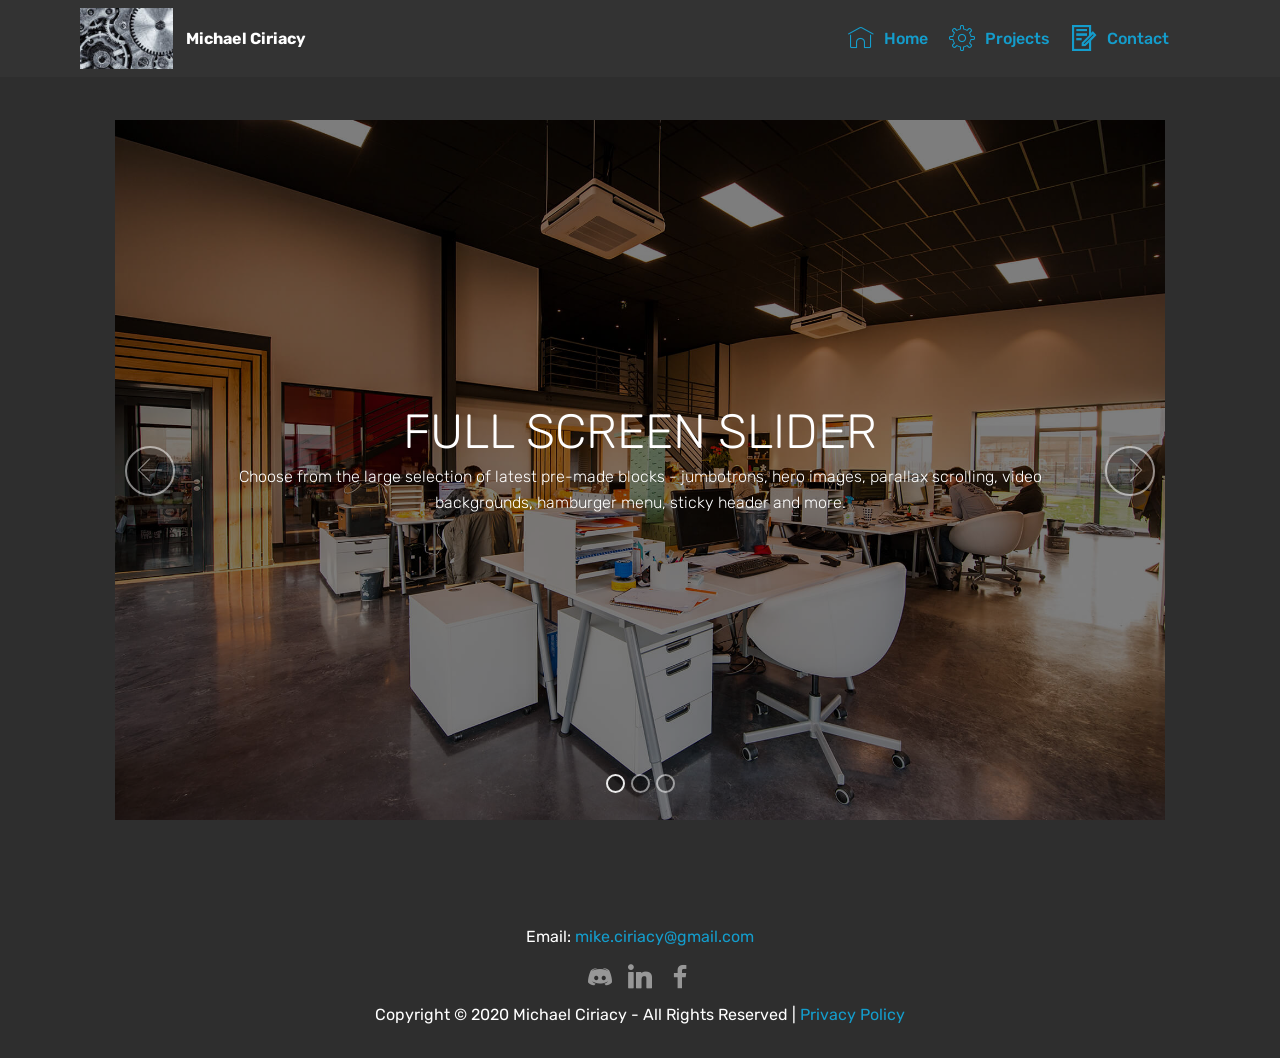
==== commit 63815667: "create github pages" ====
--- a/index.html
+++ b/index.html
@@ -11,13 +11,14 @@
   
   
   <title>Home</title>
+  <link rel="stylesheet" href="assets/web/assets/mobirise-icons2/mobirise2.css">
   <link rel="stylesheet" href="assets/web/assets/mobirise-icons/mobirise-icons.css">
   <link rel="stylesheet" href="assets/bootstrap/css/bootstrap.min.css">
   <link rel="stylesheet" href="assets/bootstrap/css/bootstrap-grid.min.css">
   <link rel="stylesheet" href="assets/bootstrap/css/bootstrap-reboot.min.css">
-  <link rel="stylesheet" href="assets/socicon/css/styles.css">
   <link rel="stylesheet" href="assets/dropdown/css/style.css">
   <link rel="stylesheet" href="assets/tether/tether.min.css">
+  <link rel="stylesheet" href="assets/socicon/css/styles.css">
   <link rel="stylesheet" href="assets/animatecss/animate.min.css">
   <link rel="stylesheet" href="assets/theme/css/style.css">
   <link rel="preload" as="style" href="assets/mobirise/css/mbr-additional.css"><link rel="stylesheet" href="assets/mobirise/css/mbr-additional.css" type="text/css">
@@ -70,7 +71,8 @@
                         <span class="mbri-home mbr-iconfont mbr-iconfont-btn"></span>Home</a></li><li class="nav-item">
                     <a class="nav-link link text-primary display-4" href="projects.html"><span class="mbri-setting3 mbr-iconfont mbr-iconfont-btn"></span>
                         Projects</a>
-                </li><li class="nav-item">
+                </li><li class="nav-item"><a class="nav-link link text-primary display-4" href="contact.html"><span class="mobi-mbri mobi-mbri-contact-form mbr-iconfont mbr-iconfont-btn"></span>
+                        Contact</a></li><li class="nav-item">
                     <a class="nav-link link text-primary display-4" href="page1.html">
                         </a>
                 </li></ul>
@@ -79,7 +81,7 @@
     </nav>
 </section>
 
-<section class="engine"><a href="https://mobirise.info/a">online site builder</a></section><section class="carousel slide cid-rZ5ZvbZg1p" data-interval="false" id="slider2-1j">
+<section class="engine"><a href="https://mobirise.info/e">how to make a website for free</a></section><section class="carousel slide cid-rZ5ZvbZg1p" data-interval="false" id="slider2-1j">
 
     
     <div class="container content-slider">
--- a/assets/web/assets/mobirise-icons2/mobirise2.css
+++ b/assets/web/assets/mobirise-icons2/mobirise2.css
@@ -0,0 +1,498 @@
+@font-face {
+  font-family: 'Moririse2';
+  font-display: swap;
+  src:  url('mobirise2.eot?f2bix4');
+  src:  url('mobirise2.eot?f2bix4#iefix') format('embedded-opentype'),
+    url('mobirise2.ttf?f2bix4') format('truetype'),
+    url('mobirise2.woff?f2bix4') format('woff'),
+    url('mobirise2.svg?f2bix4#mobirise2') format('svg');
+  font-weight: normal;
+  font-style: normal;
+}
+
+[class^="mobi-"], [class*=" mobi-"] {
+  /* use !important to prevent issues with browser extensions that change fonts */
+  font-family: 'Moririse2' !important;
+  speak: none;
+  font-style: normal;
+  font-weight: normal;
+  font-variant: normal;
+  text-transform: none;
+  line-height: 1;
+
+  /* Better Font Rendering =========== */
+  -webkit-font-smoothing: antialiased;
+  -moz-osx-font-smoothing: grayscale;
+}
+
+.mobi-mbri-add-submenu:before {
+  content: "\e900";
+}
+.mobi-mbri-alert:before {
+  content: "\e901";
+}
+.mobi-mbri-align-center:before {
+  content: "\e902";
+}
+.mobi-mbri-align-justify:before {
+  content: "\e903";
+}
+.mobi-mbri-align-left:before {
+  content: "\e904";
+}
+.mobi-mbri-align-right:before {
+  content: "\e905";
+}
+.mobi-mbri-android:before {
+  content: "\e906";
+}
+.mobi-mbri-apple:before {
+  content: "\e907";
+}
+.mobi-mbri-arrow-down:before {
+  content: "\e908";
+}
+.mobi-mbri-arrow-next:before {
+  content: "\e909";
+}
+.mobi-mbri-arrow-prev:before {
+  content: "\e90a";
+}
+.mobi-mbri-arrow-up:before {
+  content: "\e90b";
+}
+.mobi-mbri-bold:before {
+  content: "\e90c";
+}
+.mobi-mbri-bookmark:before {
+  content: "\e90d";
+}
+.mobi-mbri-bootstrap:before {
+  content: "\e90e";
+}
+.mobi-mbri-briefcase:before {
+  content: "\e90f";
+}
+.mobi-mbri-browse:before {
+  content: "\e910";
+}
+.mobi-mbri-bulleted-list:before {
+  content: "\e911";
+}
+.mobi-mbri-calendar:before {
+  content: "\e912";
+}
+.mobi-mbri-camera:before {
+  content: "\e913";
+}
+.mobi-mbri-cart-add:before {
+  content: "\e914";
+}
+.mobi-mbri-cart-full:before {
+  content: "\e915";
+}
+.mobi-mbri-cash:before {
+  content: "\e916";
+}
+.mobi-mbri-change-style:before {
+  content: "\e917";
+}
+.mobi-mbri-chat:before {
+  content: "\e918";
+}
+.mobi-mbri-clock:before {
+  content: "\e919";
+}
+.mobi-mbri-close:before {
+  content: "\e91a";
+}
+.mobi-mbri-cloud:before {
+  content: "\e91b";
+}
+.mobi-mbri-code:before {
+  content: "\e91c";
+}
+.mobi-mbri-contact-form:before {
+  content: "\e91d";
+}
+.mobi-mbri-credit-card:before {
+  content: "\e91e";
+}
+.mobi-mbri-cursor-click:before {
+  content: "\e91f";
+}
+.mobi-mbri-cust-feedback:before {
+  content: "\e920";
+}
+.mobi-mbri-database:before {
+  content: "\e921";
+}
+.mobi-mbri-delivery:before {
+  content: "\e922";
+}
+.mobi-mbri-desktop:before {
+  content: "\e923";
+}
+.mobi-mbri-devices:before {
+  content: "\e924";
+}
+.mobi-mbri-down:before {
+  content: "\e925";
+}
+.mobi-mbri-download-2:before {
+  content: "\e926";
+}
+.mobi-mbri-download:before {
+  content: "\e927";
+}
+.mobi-mbri-drag-n-drop-2:before {
+  content: "\e928";
+}
+.mobi-mbri-drag-n-drop:before {
+  content: "\e929";
+}
+.mobi-mbri-edit-2:before {
+  content: "\e92a";
+}
+.mobi-mbri-edit:before {
+  content: "\e92b";
+}
+.mobi-mbri-error:before {
+  content: "\e92c";
+}
+.mobi-mbri-extension:before {
+  content: "\e92d";
+}
+.mobi-mbri-features:before {
+  content: "\e92e";
+}
+.mobi-mbri-file:before {
+  content: "\e92f";
+}
+.mobi-mbri-flag:before {
+  content: "\e930";
+}
+.mobi-mbri-folder:before {
+  content: "\e931";
+}
+.mobi-mbri-gift:before {
+  content: "\e932";
+}
+.mobi-mbri-github:before {
+  content: "\e933";
+}
+.mobi-mbri-globe-2:before {
+  content: "\e934";
+}
+.mobi-mbri-globe:before {
+  content: "\e935";
+}
+.mobi-mbri-growing-chart:before {
+  content: "\e936";
+}
+.mobi-mbri-hearth:before {
+  content: "\e937";
+}
+.mobi-mbri-help:before {
+  content: "\e938";
+}
+.mobi-mbri-home:before {
+  content: "\e939";
+}
+.mobi-mbri-hot-cup:before {
+  content: "\e93a";
+}
+.mobi-mbri-idea:before {
+  content: "\e93b";
+}
+.mobi-mbri-image-gallery:before {
+  content: "\e93c";
+}
+.mobi-mbri-image-slider:before {
+  content: "\e93d";
+}
+.mobi-mbri-info:before {
+  content: "\e93e";
+}
+.mobi-mbri-italic:before {
+  content: "\e93f";
+}
+.mobi-mbri-key:before {
+  content: "\e940";
+}
+.mobi-mbri-laptop:before {
+  content: "\e941";
+}
+.mobi-mbri-layers:before {
+  content: "\e942";
+}
+.mobi-mbri-left-right:before {
+  content: "\e943";
+}
+.mobi-mbri-left:before {
+  content: "\e944";
+}
+.mobi-mbri-letter:before {
+  content: "\e945";
+}
+.mobi-mbri-like:before {
+  content: "\e946";
+}
+.mobi-mbri-link:before {
+  content: "\e947";
+}
+.mobi-mbri-lock:before {
+  content: "\e948";
+}
+.mobi-mbri-login:before {
+  content: "\e949";
+}
+.mobi-mbri-logout:before {
+  content: "\e94a";
+}
+.mobi-mbri-magic-stick:before {
+  content: "\e94b";
+}
+.mobi-mbri-map-pin:before {
+  content: "\e94c";
+}
+.mobi-mbri-menu:before {
+  content: "\e94d";
+}
+.mobi-mbri-mobile-2:before {
+  content: "\e94e";
+}
+.mobi-mbri-mobile-horizontal:before {
+  content: "\e94f";
+}
+.mobi-mbri-mobile:before {
+  content: "\e950";
+}
+.mobi-mbri-mobirise:before {
+  content: "\e951";
+}
+.mobi-mbri-more-horizontal:before {
+  content: "\e952";
+}
+.mobi-mbri-more-vertical:before {
+  content: "\e953";
+}
+.mobi-mbri-music:before {
+  content: "\e954";
+}
+.mobi-mbri-new-file:before {
+  content: "\e955";
+}
+.mobi-mbri-numbered-list:before {
+  content: "\e956";
+}
+.mobi-mbri-opened-folder:before {
+  content: "\e957";
+}
+.mobi-mbri-pages:before {
+  content: "\e958";
+}
+.mobi-mbri-paper-plane:before {
+  content: "\e959";
+}
+.mobi-mbri-paperclip:before {
+  content: "\e95a";
+}
+.mobi-mbri-phone:before {
+  content: "\e95b";
+}
+.mobi-mbri-photo:before {
+  content: "\e95c";
+}
+.mobi-mbri-photos:before {
+  content: "\e95d";
+}
+.mobi-mbri-pin:before {
+  content: "\e95e";
+}
+.mobi-mbri-play:before {
+  content: "\e95f";
+}
+.mobi-mbri-plus:before {
+  content: "\e960";
+}
+.mobi-mbri-preview:before {
+  content: "\e961";
+}
+.mobi-mbri-print:before {
+  content: "\e962";
+}
+.mobi-mbri-protect:before {
+  content: "\e963";
+}
+.mobi-mbri-question:before {
+  content: "\e964";
+}
+.mobi-mbri-quote-left:before {
+  content: "\e965";
+}
+.mobi-mbri-quote-right:before {
+  content: "\e966";
+}
+.mobi-mbri-redo:before {
+  content: "\e967";
+}
+.mobi-mbri-refresh:before {
+  content: "\e968";
+}
+.mobi-mbri-responsive-2:before {
+  content: "\e969";
+}
+.mobi-mbri-responsive:before {
+  content: "\e96a";
+}
+.mobi-mbri-right:before {
+  content: "\e96b";
+}
+.mobi-mbri-rocket:before {
+  content: "\e96c";
+}
+.mobi-mbri-sad-face:before {
+  content: "\e96d";
+}
+.mobi-mbri-sale:before {
+  content: "\e96e";
+}
+.mobi-mbri-save:before {
+  content: "\e96f";
+}
+.mobi-mbri-search:before {
+  content: "\e970";
+}
+.mobi-mbri-setting-2:before {
+  content: "\e971";
+}
+.mobi-mbri-setting-3:before {
+  content: "\e972";
+}
+.mobi-mbri-setting:before {
+  content: "\e973";
+}
+.mobi-mbri-share:before {
+  content: "\e974";
+}
+.mobi-mbri-shopping-bag:before {
+  content: "\e975";
+}
+.mobi-mbri-shopping-basket:before {
+  content: "\e976";
+}
+.mobi-mbri-shopping-cart:before {
+  content: "\e977";
+}
+.mobi-mbri-sites:before {
+  content: "\e978";
+}
+.mobi-mbri-smile-face:before {
+  content: "\e979";
+}
+.mobi-mbri-speed:before {
+  content: "\e97a";
+}
+.mobi-mbri-star:before {
+  content: "\e97b";
+}
+.mobi-mbri-success:before {
+  content: "\e97c";
+}
+.mobi-mbri-sun:before {
+  content: "\e97d";
+}
+.mobi-mbri-sun2:before {
+  content: "\e97e";
+}
+.mobi-mbri-tablet-vertical:before {
+  content: "\e97f";
+}
+.mobi-mbri-tablet:before {
+  content: "\e980";
+}
+.mobi-mbri-target:before {
+  content: "\e981";
+}
+.mobi-mbri-timer:before {
+  content: "\e982";
+}
+.mobi-mbri-to-ftp:before {
+  content: "\e983";
+}
+.mobi-mbri-to-local-drive:before {
+  content: "\e984";
+}
+.mobi-mbri-touch-swipe:before {
+  content: "\e985";
+}
+.mobi-mbri-touch:before {
+  content: "\e986";
+}
+.mobi-mbri-trash:before {
+  content: "\e987";
+}
+.mobi-mbri-underline:before {
+  content: "\e988";
+}
+.mobi-mbri-undo:before {
+  content: "\e989";
+}
+.mobi-mbri-unlink:before {
+  content: "\e98a";
+}
+.mobi-mbri-unlock:before {
+  content: "\e98b";
+}
+.mobi-mbri-up-down:before {
+  content: "\e98c";
+}
+.mobi-mbri-up:before {
+  content: "\e98d";
+}
+.mobi-mbri-update:before {
+  content: "\e98e";
+}
+.mobi-mbri-upload-2:before {
+  content: "\e98f";
+}
+.mobi-mbri-upload:before {
+  content: "\e990";
+}
+.mobi-mbri-user-2:before {
+  content: "\e991";
+}
+.mobi-mbri-user:before {
+  content: "\e992";
+}
+.mobi-mbri-users:before {
+  content: "\e993";
+}
+.mobi-mbri-video-play:before {
+  content: "\e994";
+}
+.mobi-mbri-video:before {
+  content: "\e995";
+}
+.mobi-mbri-watch:before {
+  content: "\e996";
+}
+.mobi-mbri-website-theme-2:before {
+  content: "\e997";
+}
+.mobi-mbri-website-theme:before {
+  content: "\e998";
+}
+.mobi-mbri-wifi:before {
+  content: "\e999";
+}
+.mobi-mbri-windows:before {
+  content: "\e99a";
+}
+.mobi-mbri-zoom-in:before {
+  content: "\e99b";
+}
+.mobi-mbri-zoom-out:before {
+  content: "\e99c";
+}
--- a/assets/mobirise/css/mbr-additional.css
+++ b/assets/mobirise/css/mbr-additional.css
@@ -2206,7 +2206,7 @@
   -webkit-justify-content: center;
 }
 .cid-rYZTbml6ZR .card-wrapper .card-img .mbr-overlay {
-  background-color: #55b4d4;
+  background-color: #767676;
   display: none;
   transition: opacity .3s;
 }
@@ -2223,7 +2223,7 @@
   width: 100%;
 }
 .cid-rYZTbml6ZR .card-wrapper .card-box {
-  background-color: #55b4d4;
+  background-color: #767676;
   padding: 0 2rem 2rem 2rem;
   border-bottom-left-radius: 0;
   border-bottom-right-radius: 0;
@@ -2287,7 +2287,7 @@
   -webkit-justify-content: center;
 }
 .cid-rYZSBAo6dA .card-wrapper .card-img .mbr-overlay {
-  background-color: #55b4d4;
+  background-color: #767676;
   display: none;
   transition: opacity .3s;
 }
@@ -2304,7 +2304,7 @@
   width: 100%;
 }
 .cid-rYZSBAo6dA .card-wrapper .card-box {
-  background-color: #55b4d4;
+  background-color: #767676;
   padding: 0 2rem 2rem 2rem;
   border-bottom-left-radius: 0;
   border-bottom-right-radius: 0;
@@ -3840,3 +3840,497 @@
 .cid-rZ4wFWksn2 .media-container-row .row-copirayt p {
   width: 100%;
 }
+.cid-qTkzRZLJNu .navbar {
+  padding: .5rem 0;
+  background: #333333;
+  transition: none;
+  min-height: 77px;
+}
+.cid-qTkzRZLJNu .navbar-dropdown.bg-color.transparent.opened {
+  background: #333333;
+}
+.cid-qTkzRZLJNu a {
+  font-style: normal;
+}
+.cid-qTkzRZLJNu .nav-item span {
+  padding-right: 0.4em;
+  line-height: 0.5em;
+  vertical-align: text-bottom;
+  position: relative;
+  text-decoration: none;
+}
+.cid-qTkzRZLJNu .nav-item a {
+  display: flex;
+  align-items: center;
+  justify-content: center;
+  padding: 0.7rem 0 !important;
+  margin: 0rem .65rem !important;
+}
+.cid-qTkzRZLJNu .nav-item:focus,
+.cid-qTkzRZLJNu .nav-link:focus {
+  outline: none;
+}
+.cid-qTkzRZLJNu .btn {
+  padding: 0.4rem 1.5rem;
+  display: inline-flex;
+  align-items: center;
+}
+.cid-qTkzRZLJNu .btn .mbr-iconfont {
+  font-size: 1.6rem;
+}
+.cid-qTkzRZLJNu .menu-logo {
+  margin-right: auto;
+}
+.cid-qTkzRZLJNu .menu-logo .navbar-brand {
+  display: flex;
+  margin-left: 5rem;
+  padding: 0;
+  transition: padding .2s;
+  min-height: 3.8rem;
+  align-items: center;
+}
+.cid-qTkzRZLJNu .menu-logo .navbar-brand .navbar-caption-wrap {
+  display: -webkit-flex;
+  -webkit-align-items: center;
+  align-items: center;
+  word-break: break-word;
+  min-width: 7rem;
+  margin: .3rem 0;
+}
+.cid-qTkzRZLJNu .menu-logo .navbar-brand .navbar-caption-wrap .navbar-caption {
+  line-height: 1.2rem !important;
+  padding-right: 2rem;
+}
+.cid-qTkzRZLJNu .menu-logo .navbar-brand .navbar-logo {
+  font-size: 4rem;
+  transition: font-size 0.25s;
+}
+.cid-qTkzRZLJNu .menu-logo .navbar-brand .navbar-logo img {
+  display: flex;
+}
+.cid-qTkzRZLJNu .menu-logo .navbar-brand .navbar-logo .mbr-iconfont {
+  transition: font-size 0.25s;
+}
+.cid-qTkzRZLJNu .navbar-toggleable-sm .navbar-collapse {
+  justify-content: flex-end;
+  -webkit-justify-content: flex-end;
+  padding-right: 5rem;
+  width: auto;
+}
+.cid-qTkzRZLJNu .navbar-toggleable-sm .navbar-collapse .navbar-nav {
+  flex-wrap: wrap;
+  -webkit-flex-wrap: wrap;
+  padding-left: 0;
+}
+.cid-qTkzRZLJNu .navbar-toggleable-sm .navbar-collapse .navbar-nav .nav-item {
+  -webkit-align-self: center;
+  align-self: center;
+}
+.cid-qTkzRZLJNu .navbar-toggleable-sm .navbar-collapse .navbar-buttons {
+  padding-left: 0;
+  padding-bottom: 0;
+}
+.cid-qTkzRZLJNu .dropdown .dropdown-menu {
+  background: #333333;
+  display: none;
+  position: absolute;
+  min-width: 5rem;
+  padding-top: 1.4rem;
+  padding-bottom: 1.4rem;
+  text-align: left;
+}
+.cid-qTkzRZLJNu .dropdown .dropdown-menu .dropdown-item {
+  width: auto;
+  padding: 0.235em 1.5385em 0.235em 1.5385em !important;
+}
+.cid-qTkzRZLJNu .dropdown .dropdown-menu .dropdown-item::after {
+  right: 0.5rem;
+}
+.cid-qTkzRZLJNu .dropdown .dropdown-menu .dropdown-submenu {
+  margin: 0;
+}
+.cid-qTkzRZLJNu .dropdown.open > .dropdown-menu {
+  display: block;
+}
+.cid-qTkzRZLJNu .navbar-toggleable-sm.opened:after {
+  position: absolute;
+  width: 100vw;
+  height: 100vh;
+  content: '';
+  background-color: rgba(0, 0, 0, 0.1);
+  left: 0;
+  bottom: 0;
+  transform: translateY(100%);
+  -webkit-transform: translateY(100%);
+  z-index: 1000;
+}
+.cid-qTkzRZLJNu .navbar.navbar-short {
+  min-height: 60px;
+  transition: all .2s;
+}
+.cid-qTkzRZLJNu .navbar.navbar-short .navbar-toggler-right {
+  top: 20px;
+}
+.cid-qTkzRZLJNu .navbar.navbar-short .navbar-logo a {
+  font-size: 2.5rem !important;
+  line-height: 2.5rem;
+  transition: font-size 0.25s;
+}
+.cid-qTkzRZLJNu .navbar.navbar-short .navbar-logo a .mbr-iconfont {
+  font-size: 2.5rem !important;
+}
+.cid-qTkzRZLJNu .navbar.navbar-short .navbar-logo a img {
+  height: 3rem !important;
+}
+.cid-qTkzRZLJNu .navbar.navbar-short .navbar-brand {
+  min-height: 3rem;
+}
+.cid-qTkzRZLJNu button.navbar-toggler {
+  width: 31px;
+  height: 18px;
+  cursor: pointer;
+  transition: all .2s;
+  top: 1.5rem;
+  right: 1rem;
+}
+.cid-qTkzRZLJNu button.navbar-toggler:focus {
+  outline: none;
+}
+.cid-qTkzRZLJNu button.navbar-toggler .hamburger span {
+  position: absolute;
+  right: 0;
+  width: 30px;
+  height: 2px;
+  border-right: 5px;
+  background-color: #ffffff;
+}
+.cid-qTkzRZLJNu button.navbar-toggler .hamburger span:nth-child(1) {
+  top: 0;
+  transition: all .2s;
+}
+.cid-qTkzRZLJNu button.navbar-toggler .hamburger span:nth-child(2) {
+  top: 8px;
+  transition: all .15s;
+}
+.cid-qTkzRZLJNu button.navbar-toggler .hamburger span:nth-child(3) {
+  top: 8px;
+  transition: all .15s;
+}
+.cid-qTkzRZLJNu button.navbar-toggler .hamburger span:nth-child(4) {
+  top: 16px;
+  transition: all .2s;
+}
+.cid-qTkzRZLJNu nav.opened .hamburger span:nth-child(1) {
+  top: 8px;
+  width: 0;
+  opacity: 0;
+  right: 50%;
+  transition: all .2s;
+}
+.cid-qTkzRZLJNu nav.opened .hamburger span:nth-child(2) {
+  -webkit-transform: rotate(45deg);
+  transform: rotate(45deg);
+  transition: all .25s;
+}
+.cid-qTkzRZLJNu nav.opened .hamburger span:nth-child(3) {
+  -webkit-transform: rotate(-45deg);
+  transform: rotate(-45deg);
+  transition: all .25s;
+}
+.cid-qTkzRZLJNu nav.opened .hamburger span:nth-child(4) {
+  top: 8px;
+  width: 0;
+  opacity: 0;
+  right: 50%;
+  transition: all .2s;
+}
+.cid-qTkzRZLJNu .collapsed.navbar-expand {
+  flex-direction: column;
+}
+.cid-qTkzRZLJNu .collapsed .btn {
+  display: flex;
+}
+.cid-qTkzRZLJNu .collapsed .navbar-collapse {
+  display: none !important;
+  padding-right: 0 !important;
+}
+.cid-qTkzRZLJNu .collapsed .navbar-collapse.collapsing,
+.cid-qTkzRZLJNu .collapsed .navbar-collapse.show {
+  display: block !important;
+}
+.cid-qTkzRZLJNu .collapsed .navbar-collapse.collapsing .navbar-nav,
+.cid-qTkzRZLJNu .collapsed .navbar-collapse.show .navbar-nav {
+  display: block;
+  text-align: center;
+}
+.cid-qTkzRZLJNu .collapsed .navbar-collapse.collapsing .navbar-nav .nav-item,
+.cid-qTkzRZLJNu .collapsed .navbar-collapse.show .navbar-nav .nav-item {
+  clear: both;
+}
+.cid-qTkzRZLJNu .collapsed .navbar-collapse.collapsing .navbar-nav .nav-item:last-child,
+.cid-qTkzRZLJNu .collapsed .navbar-collapse.show .navbar-nav .nav-item:last-child {
+  margin-bottom: 1rem;
+}
+.cid-qTkzRZLJNu .collapsed .navbar-collapse.collapsing .navbar-buttons,
+.cid-qTkzRZLJNu .collapsed .navbar-collapse.show .navbar-buttons {
+  text-align: center;
+}
+.cid-qTkzRZLJNu .collapsed .navbar-collapse.collapsing .navbar-buttons:last-child,
+.cid-qTkzRZLJNu .collapsed .navbar-collapse.show .navbar-buttons:last-child {
+  margin-bottom: 1rem;
+}
+.cid-qTkzRZLJNu .collapsed button.navbar-toggler {
+  display: block;
+}
+.cid-qTkzRZLJNu .collapsed .navbar-brand {
+  margin-left: 1rem !important;
+}
+.cid-qTkzRZLJNu .collapsed .navbar-toggleable-sm {
+  flex-direction: column;
+  -webkit-flex-direction: column;
+}
+.cid-qTkzRZLJNu .collapsed .dropdown .dropdown-menu {
+  width: 100%;
+  text-align: center;
+  position: relative;
+  opacity: 0;
+  display: block;
+  height: 0;
+  visibility: hidden;
+  padding: 0;
+  transition-duration: .5s;
+  transition-property: opacity,padding,height;
+}
+.cid-qTkzRZLJNu .collapsed .dropdown.open > .dropdown-menu {
+  position: relative;
+  opacity: 1;
+  height: auto;
+  padding: 1.4rem 0;
+  visibility: visible;
+}
+.cid-qTkzRZLJNu .collapsed .dropdown .dropdown-submenu {
+  left: 0;
+  text-align: center;
+  width: 100%;
+}
+.cid-qTkzRZLJNu .collapsed .dropdown .dropdown-toggle[data-toggle="dropdown-submenu"]::after {
+  margin-top: 0;
+  position: inherit;
+  right: 0;
+  top: 50%;
+  display: inline-block;
+  width: 0;
+  height: 0;
+  margin-left: .3em;
+  vertical-align: middle;
+  content: "";
+  border-top: .30em solid;
+  border-right: .30em solid transparent;
+  border-left: .30em solid transparent;
+}
+@media (max-width: 991px) {
+  .cid-qTkzRZLJNu .navbar-expand {
+    flex-direction: column;
+  }
+  .cid-qTkzRZLJNu img {
+    height: 3.8rem !important;
+  }
+  .cid-qTkzRZLJNu .btn {
+    display: flex;
+  }
+  .cid-qTkzRZLJNu button.navbar-toggler {
+    display: block;
+  }
+  .cid-qTkzRZLJNu .navbar-brand {
+    margin-left: 1rem !important;
+  }
+  .cid-qTkzRZLJNu .navbar-toggleable-sm {
+    flex-direction: column;
+    -webkit-flex-direction: column;
+  }
+  .cid-qTkzRZLJNu .navbar-collapse {
+    display: none !important;
+    padding-right: 0 !important;
+  }
+  .cid-qTkzRZLJNu .navbar-collapse.collapsing,
+  .cid-qTkzRZLJNu .navbar-collapse.show {
+    display: block !important;
+  }
+  .cid-qTkzRZLJNu .navbar-collapse.collapsing .navbar-nav,
+  .cid-qTkzRZLJNu .navbar-collapse.show .navbar-nav {
+    display: block;
+    text-align: center;
+  }
+  .cid-qTkzRZLJNu .navbar-collapse.collapsing .navbar-nav .nav-item,
+  .cid-qTkzRZLJNu .navbar-collapse.show .navbar-nav .nav-item {
+    clear: both;
+  }
+  .cid-qTkzRZLJNu .navbar-collapse.collapsing .navbar-nav .nav-item:last-child,
+  .cid-qTkzRZLJNu .navbar-collapse.show .navbar-nav .nav-item:last-child {
+    margin-bottom: 1rem;
+  }
+  .cid-qTkzRZLJNu .navbar-collapse.collapsing .navbar-buttons,
+  .cid-qTkzRZLJNu .navbar-collapse.show .navbar-buttons {
+    text-align: center;
+  }
+  .cid-qTkzRZLJNu .navbar-collapse.collapsing .navbar-buttons:last-child,
+  .cid-qTkzRZLJNu .navbar-collapse.show .navbar-buttons:last-child {
+    margin-bottom: 1rem;
+  }
+  .cid-qTkzRZLJNu .dropdown .dropdown-menu {
+    width: 100%;
+    text-align: center;
+    position: relative;
+    opacity: 0;
+    display: block;
+    height: 0;
+    visibility: hidden;
+    padding: 0;
+    transition-duration: .5s;
+    transition-property: opacity,padding,height;
+  }
+  .cid-qTkzRZLJNu .dropdown.open > .dropdown-menu {
+    position: relative;
+    opacity: 1;
+    height: auto;
+    padding: 1.4rem 0;
+    visibility: visible;
+  }
+  .cid-qTkzRZLJNu .dropdown .dropdown-submenu {
+    left: 0;
+    text-align: center;
+    width: 100%;
+  }
+  .cid-qTkzRZLJNu .dropdown .dropdown-toggle[data-toggle="dropdown-submenu"]::after {
+    margin-top: 0;
+    position: inherit;
+    right: 0;
+    top: 50%;
+    display: inline-block;
+    width: 0;
+    height: 0;
+    margin-left: .3em;
+    vertical-align: middle;
+    content: "";
+    border-top: .30em solid;
+    border-right: .30em solid transparent;
+    border-left: .30em solid transparent;
+  }
+}
+@media (min-width: 767px) {
+  .cid-qTkzRZLJNu .menu-logo {
+    flex-shrink: 0;
+  }
+}
+.cid-qTkzRZLJNu .navbar-collapse {
+  flex-basis: auto;
+}
+.cid-qTkzRZLJNu .nav-link:hover,
+.cid-qTkzRZLJNu .dropdown-item:hover {
+  color: #c1c1c1 !important;
+}
+.cid-rZ69E8QmLf {
+  padding-top: 90px;
+  padding-bottom: 90px;
+  background-color: #2e2e2e;
+}
+.cid-rZ69E8QmLf .title {
+  margin-bottom: 2rem;
+}
+.cid-rZ69E8QmLf .mbr-section-subtitle {
+  color: #cccccc;
+}
+.cid-rZ69E8QmLf a:not([href]):not([tabindex]) {
+  color: #fff;
+  border-radius: 3px;
+}
+.cid-rZ69E8QmLf a.btn-white:not([href]):not([tabindex]) {
+  color: #333;
+}
+.cid-rZ69E8QmLf textarea.form-control {
+  min-height: 188px;
+}
+.cid-rZ69E8QmLf LABEL {
+  color: #c1c1c1;
+}
+.cid-rZ69E8QmLf H2 {
+  color: #cccccc;
+}
+.cid-rZ4wFWksn2 {
+  padding-top: 60px;
+  padding-bottom: 30px;
+  background-color: #2e2e2e;
+}
+.cid-rZ4wFWksn2 .row-links {
+  width: 100%;
+  -webkit-justify-content: center;
+  justify-content: center;
+}
+.cid-rZ4wFWksn2 .social-row {
+  width: 100%;
+  -webkit-justify-content: center;
+  justify-content: center;
+}
+.cid-rZ4wFWksn2 .media-container-row {
+  -webkit-flex-direction: column;
+  flex-direction: column;
+  -webkit-justify-content: center;
+  justify-content: center;
+  -webkit-align-items: center;
+  align-items: center;
+}
+.cid-rZ4wFWksn2 .media-container-row .foot-menu {
+  list-style: none;
+  display: flex;
+  -webkit-justify-content: center;
+  justify-content: center;
+  -webkit-flex-wrap: wrap;
+  flex-wrap: wrap;
+  padding: 0;
+  margin-bottom: 0;
+}
+.cid-rZ4wFWksn2 .media-container-row .foot-menu li {
+  padding: 0 1rem 1rem 1rem;
+}
+.cid-rZ4wFWksn2 .media-container-row .foot-menu li p {
+  margin: 0;
+}
+.cid-rZ4wFWksn2 .media-container-row .social-list {
+  padding-left: 0;
+  margin-bottom: 0;
+  list-style: none;
+  display: flex;
+  -webkit-flex-wrap: wrap;
+  flex-wrap: wrap;
+  -webkit-justify-content: flex-end;
+  justify-content: flex-end;
+}
+.cid-rZ4wFWksn2 .media-container-row .social-list .mbr-iconfont-social {
+  font-size: 1.5rem;
+  color: #ffffff;
+}
+.cid-rZ4wFWksn2 .media-container-row .social-list .soc-item {
+  margin: 0 .5rem;
+}
+.cid-rZ4wFWksn2 .media-container-row .social-list a {
+  margin: 0;
+  opacity: .5;
+  -webkit-transition: .2s linear;
+  transition: .2s linear;
+}
+.cid-rZ4wFWksn2 .media-container-row .social-list a:hover {
+  opacity: 1;
+}
+@media (max-width: 767px) {
+  .cid-rZ4wFWksn2 .media-container-row .social-list {
+    -webkit-justify-content: center;
+    justify-content: center;
+  }
+}
+.cid-rZ4wFWksn2 .media-container-row .row-copirayt {
+  word-break: break-word;
+  width: 100%;
+}
+.cid-rZ4wFWksn2 .media-container-row .row-copirayt p {
+  width: 100%;
+}
--- a/assets/mobirise/css/mbr-additional.css
+++ b/assets/mobirise/css/mbr-additional.css
@@ -2206,7 +2206,7 @@
   -webkit-justify-content: center;
 }
 .cid-rYZTbml6ZR .card-wrapper .card-img .mbr-overlay {
-  background-color: #55b4d4;
+  background-color: #767676;
   display: none;
   transition: opacity .3s;
 }
@@ -2223,7 +2223,7 @@
   width: 100%;
 }
 .cid-rYZTbml6ZR .card-wrapper .card-box {
-  background-color: #55b4d4;
+  background-color: #767676;
   padding: 0 2rem 2rem 2rem;
   border-bottom-left-radius: 0;
   border-bottom-right-radius: 0;
@@ -2287,7 +2287,7 @@
   -webkit-justify-content: center;
 }
 .cid-rYZSBAo6dA .card-wrapper .card-img .mbr-overlay {
-  background-color: #55b4d4;
+  background-color: #767676;
   display: none;
   transition: opacity .3s;
 }
@@ -2304,7 +2304,7 @@
   width: 100%;
 }
 .cid-rYZSBAo6dA .card-wrapper .card-box {
-  background-color: #55b4d4;
+  background-color: #767676;
   padding: 0 2rem 2rem 2rem;
   border-bottom-left-radius: 0;
   border-bottom-right-radius: 0;
@@ -3840,3 +3840,497 @@
 .cid-rZ4wFWksn2 .media-container-row .row-copirayt p {
   width: 100%;
 }
+.cid-qTkzRZLJNu .navbar {
+  padding: .5rem 0;
+  background: #333333;
+  transition: none;
+  min-height: 77px;
+}
+.cid-qTkzRZLJNu .navbar-dropdown.bg-color.transparent.opened {
+  background: #333333;
+}
+.cid-qTkzRZLJNu a {
+  font-style: normal;
+}
+.cid-qTkzRZLJNu .nav-item span {
+  padding-right: 0.4em;
+  line-height: 0.5em;
+  vertical-align: text-bottom;
+  position: relative;
+  text-decoration: none;
+}
+.cid-qTkzRZLJNu .nav-item a {
+  display: flex;
+  align-items: center;
+  justify-content: center;
+  padding: 0.7rem 0 !important;
+  margin: 0rem .65rem !important;
+}
+.cid-qTkzRZLJNu .nav-item:focus,
+.cid-qTkzRZLJNu .nav-link:focus {
+  outline: none;
+}
+.cid-qTkzRZLJNu .btn {
+  padding: 0.4rem 1.5rem;
+  display: inline-flex;
+  align-items: center;
+}
+.cid-qTkzRZLJNu .btn .mbr-iconfont {
+  font-size: 1.6rem;
+}
+.cid-qTkzRZLJNu .menu-logo {
+  margin-right: auto;
+}
+.cid-qTkzRZLJNu .menu-logo .navbar-brand {
+  display: flex;
+  margin-left: 5rem;
+  padding: 0;
+  transition: padding .2s;
+  min-height: 3.8rem;
+  align-items: center;
+}
+.cid-qTkzRZLJNu .menu-logo .navbar-brand .navbar-caption-wrap {
+  display: -webkit-flex;
+  -webkit-align-items: center;
+  align-items: center;
+  word-break: break-word;
+  min-width: 7rem;
+  margin: .3rem 0;
+}
+.cid-qTkzRZLJNu .menu-logo .navbar-brand .navbar-caption-wrap .navbar-caption {
+  line-height: 1.2rem !important;
+  padding-right: 2rem;
+}
+.cid-qTkzRZLJNu .menu-logo .navbar-brand .navbar-logo {
+  font-size: 4rem;
+  transition: font-size 0.25s;
+}
+.cid-qTkzRZLJNu .menu-logo .navbar-brand .navbar-logo img {
+  display: flex;
+}
+.cid-qTkzRZLJNu .menu-logo .navbar-brand .navbar-logo .mbr-iconfont {
+  transition: font-size 0.25s;
+}
+.cid-qTkzRZLJNu .navbar-toggleable-sm .navbar-collapse {
+  justify-content: flex-end;
+  -webkit-justify-content: flex-end;
+  padding-right: 5rem;
+  width: auto;
+}
+.cid-qTkzRZLJNu .navbar-toggleable-sm .navbar-collapse .navbar-nav {
+  flex-wrap: wrap;
+  -webkit-flex-wrap: wrap;
+  padding-left: 0;
+}
+.cid-qTkzRZLJNu .navbar-toggleable-sm .navbar-collapse .navbar-nav .nav-item {
+  -webkit-align-self: center;
+  align-self: center;
+}
+.cid-qTkzRZLJNu .navbar-toggleable-sm .navbar-collapse .navbar-buttons {
+  padding-left: 0;
+  padding-bottom: 0;
+}
+.cid-qTkzRZLJNu .dropdown .dropdown-menu {
+  background: #333333;
+  display: none;
+  position: absolute;
+  min-width: 5rem;
+  padding-top: 1.4rem;
+  padding-bottom: 1.4rem;
+  text-align: left;
+}
+.cid-qTkzRZLJNu .dropdown .dropdown-menu .dropdown-item {
+  width: auto;
+  padding: 0.235em 1.5385em 0.235em 1.5385em !important;
+}
+.cid-qTkzRZLJNu .dropdown .dropdown-menu .dropdown-item::after {
+  right: 0.5rem;
+}
+.cid-qTkzRZLJNu .dropdown .dropdown-menu .dropdown-submenu {
+  margin: 0;
+}
+.cid-qTkzRZLJNu .dropdown.open > .dropdown-menu {
+  display: block;
+}
+.cid-qTkzRZLJNu .navbar-toggleable-sm.opened:after {
+  position: absolute;
+  width: 100vw;
+  height: 100vh;
+  content: '';
+  background-color: rgba(0, 0, 0, 0.1);
+  left: 0;
+  bottom: 0;
+  transform: translateY(100%);
+  -webkit-transform: translateY(100%);
+  z-index: 1000;
+}
+.cid-qTkzRZLJNu .navbar.navbar-short {
+  min-height: 60px;
+  transition: all .2s;
+}
+.cid-qTkzRZLJNu .navbar.navbar-short .navbar-toggler-right {
+  top: 20px;
+}
+.cid-qTkzRZLJNu .navbar.navbar-short .navbar-logo a {
+  font-size: 2.5rem !important;
+  line-height: 2.5rem;
+  transition: font-size 0.25s;
+}
+.cid-qTkzRZLJNu .navbar.navbar-short .navbar-logo a .mbr-iconfont {
+  font-size: 2.5rem !important;
+}
+.cid-qTkzRZLJNu .navbar.navbar-short .navbar-logo a img {
+  height: 3rem !important;
+}
+.cid-qTkzRZLJNu .navbar.navbar-short .navbar-brand {
+  min-height: 3rem;
+}
+.cid-qTkzRZLJNu button.navbar-toggler {
+  width: 31px;
+  height: 18px;
+  cursor: pointer;
+  transition: all .2s;
+  top: 1.5rem;
+  right: 1rem;
+}
+.cid-qTkzRZLJNu button.navbar-toggler:focus {
+  outline: none;
+}
+.cid-qTkzRZLJNu button.navbar-toggler .hamburger span {
+  position: absolute;
+  right: 0;
+  width: 30px;
+  height: 2px;
+  border-right: 5px;
+  background-color: #ffffff;
+}
+.cid-qTkzRZLJNu button.navbar-toggler .hamburger span:nth-child(1) {
+  top: 0;
+  transition: all .2s;
+}
+.cid-qTkzRZLJNu button.navbar-toggler .hamburger span:nth-child(2) {
+  top: 8px;
+  transition: all .15s;
+}
+.cid-qTkzRZLJNu button.navbar-toggler .hamburger span:nth-child(3) {
+  top: 8px;
+  transition: all .15s;
+}
+.cid-qTkzRZLJNu button.navbar-toggler .hamburger span:nth-child(4) {
+  top: 16px;
+  transition: all .2s;
+}
+.cid-qTkzRZLJNu nav.opened .hamburger span:nth-child(1) {
+  top: 8px;
+  width: 0;
+  opacity: 0;
+  right: 50%;
+  transition: all .2s;
+}
+.cid-qTkzRZLJNu nav.opened .hamburger span:nth-child(2) {
+  -webkit-transform: rotate(45deg);
+  transform: rotate(45deg);
+  transition: all .25s;
+}
+.cid-qTkzRZLJNu nav.opened .hamburger span:nth-child(3) {
+  -webkit-transform: rotate(-45deg);
+  transform: rotate(-45deg);
+  transition: all .25s;
+}
+.cid-qTkzRZLJNu nav.opened .hamburger span:nth-child(4) {
+  top: 8px;
+  width: 0;
+  opacity: 0;
+  right: 50%;
+  transition: all .2s;
+}
+.cid-qTkzRZLJNu .collapsed.navbar-expand {
+  flex-direction: column;
+}
+.cid-qTkzRZLJNu .collapsed .btn {
+  display: flex;
+}
+.cid-qTkzRZLJNu .collapsed .navbar-collapse {
+  display: none !important;
+  padding-right: 0 !important;
+}
+.cid-qTkzRZLJNu .collapsed .navbar-collapse.collapsing,
+.cid-qTkzRZLJNu .collapsed .navbar-collapse.show {
+  display: block !important;
+}
+.cid-qTkzRZLJNu .collapsed .navbar-collapse.collapsing .navbar-nav,
+.cid-qTkzRZLJNu .collapsed .navbar-collapse.show .navbar-nav {
+  display: block;
+  text-align: center;
+}
+.cid-qTkzRZLJNu .collapsed .navbar-collapse.collapsing .navbar-nav .nav-item,
+.cid-qTkzRZLJNu .collapsed .navbar-collapse.show .navbar-nav .nav-item {
+  clear: both;
+}
+.cid-qTkzRZLJNu .collapsed .navbar-collapse.collapsing .navbar-nav .nav-item:last-child,
+.cid-qTkzRZLJNu .collapsed .navbar-collapse.show .navbar-nav .nav-item:last-child {
+  margin-bottom: 1rem;
+}
+.cid-qTkzRZLJNu .collapsed .navbar-collapse.collapsing .navbar-buttons,
+.cid-qTkzRZLJNu .collapsed .navbar-collapse.show .navbar-buttons {
+  text-align: center;
+}
+.cid-qTkzRZLJNu .collapsed .navbar-collapse.collapsing .navbar-buttons:last-child,
+.cid-qTkzRZLJNu .collapsed .navbar-collapse.show .navbar-buttons:last-child {
+  margin-bottom: 1rem;
+}
+.cid-qTkzRZLJNu .collapsed button.navbar-toggler {
+  display: block;
+}
+.cid-qTkzRZLJNu .collapsed .navbar-brand {
+  margin-left: 1rem !important;
+}
+.cid-qTkzRZLJNu .collapsed .navbar-toggleable-sm {
+  flex-direction: column;
+  -webkit-flex-direction: column;
+}
+.cid-qTkzRZLJNu .collapsed .dropdown .dropdown-menu {
+  width: 100%;
+  text-align: center;
+  position: relative;
+  opacity: 0;
+  display: block;
+  height: 0;
+  visibility: hidden;
+  padding: 0;
+  transition-duration: .5s;
+  transition-property: opacity,padding,height;
+}
+.cid-qTkzRZLJNu .collapsed .dropdown.open > .dropdown-menu {
+  position: relative;
+  opacity: 1;
+  height: auto;
+  padding: 1.4rem 0;
+  visibility: visible;
+}
+.cid-qTkzRZLJNu .collapsed .dropdown .dropdown-submenu {
+  left: 0;
+  text-align: center;
+  width: 100%;
+}
+.cid-qTkzRZLJNu .collapsed .dropdown .dropdown-toggle[data-toggle="dropdown-submenu"]::after {
+  margin-top: 0;
+  position: inherit;
+  right: 0;
+  top: 50%;
+  display: inline-block;
+  width: 0;
+  height: 0;
+  margin-left: .3em;
+  vertical-align: middle;
+  content: "";
+  border-top: .30em solid;
+  border-right: .30em solid transparent;
+  border-left: .30em solid transparent;
+}
+@media (max-width: 991px) {
+  .cid-qTkzRZLJNu .navbar-expand {
+    flex-direction: column;
+  }
+  .cid-qTkzRZLJNu img {
+    height: 3.8rem !important;
+  }
+  .cid-qTkzRZLJNu .btn {
+    display: flex;
+  }
+  .cid-qTkzRZLJNu button.navbar-toggler {
+    display: block;
+  }
+  .cid-qTkzRZLJNu .navbar-brand {
+    margin-left: 1rem !important;
+  }
+  .cid-qTkzRZLJNu .navbar-toggleable-sm {
+    flex-direction: column;
+    -webkit-flex-direction: column;
+  }
+  .cid-qTkzRZLJNu .navbar-collapse {
+    display: none !important;
+    padding-right: 0 !important;
+  }
+  .cid-qTkzRZLJNu .navbar-collapse.collapsing,
+  .cid-qTkzRZLJNu .navbar-collapse.show {
+    display: block !important;
+  }
+  .cid-qTkzRZLJNu .navbar-collapse.collapsing .navbar-nav,
+  .cid-qTkzRZLJNu .navbar-collapse.show .navbar-nav {
+    display: block;
+    text-align: center;
+  }
+  .cid-qTkzRZLJNu .navbar-collapse.collapsing .navbar-nav .nav-item,
+  .cid-qTkzRZLJNu .navbar-collapse.show .navbar-nav .nav-item {
+    clear: both;
+  }
+  .cid-qTkzRZLJNu .navbar-collapse.collapsing .navbar-nav .nav-item:last-child,
+  .cid-qTkzRZLJNu .navbar-collapse.show .navbar-nav .nav-item:last-child {
+    margin-bottom: 1rem;
+  }
+  .cid-qTkzRZLJNu .navbar-collapse.collapsing .navbar-buttons,
+  .cid-qTkzRZLJNu .navbar-collapse.show .navbar-buttons {
+    text-align: center;
+  }
+  .cid-qTkzRZLJNu .navbar-collapse.collapsing .navbar-buttons:last-child,
+  .cid-qTkzRZLJNu .navbar-collapse.show .navbar-buttons:last-child {
+    margin-bottom: 1rem;
+  }
+  .cid-qTkzRZLJNu .dropdown .dropdown-menu {
+    width: 100%;
+    text-align: center;
+    position: relative;
+    opacity: 0;
+    display: block;
+    height: 0;
+    visibility: hidden;
+    padding: 0;
+    transition-duration: .5s;
+    transition-property: opacity,padding,height;
+  }
+  .cid-qTkzRZLJNu .dropdown.open > .dropdown-menu {
+    position: relative;
+    opacity: 1;
+    height: auto;
+    padding: 1.4rem 0;
+    visibility: visible;
+  }
+  .cid-qTkzRZLJNu .dropdown .dropdown-submenu {
+    left: 0;
+    text-align: center;
+    width: 100%;
+  }
+  .cid-qTkzRZLJNu .dropdown .dropdown-toggle[data-toggle="dropdown-submenu"]::after {
+    margin-top: 0;
+    position: inherit;
+    right: 0;
+    top: 50%;
+    display: inline-block;
+    width: 0;
+    height: 0;
+    margin-left: .3em;
+    vertical-align: middle;
+    content: "";
+    border-top: .30em solid;
+    border-right: .30em solid transparent;
+    border-left: .30em solid transparent;
+  }
+}
+@media (min-width: 767px) {
+  .cid-qTkzRZLJNu .menu-logo {
+    flex-shrink: 0;
+  }
+}
+.cid-qTkzRZLJNu .navbar-collapse {
+  flex-basis: auto;
+}
+.cid-qTkzRZLJNu .nav-link:hover,
+.cid-qTkzRZLJNu .dropdown-item:hover {
+  color: #c1c1c1 !important;
+}
+.cid-rZ69E8QmLf {
+  padding-top: 90px;
+  padding-bottom: 90px;
+  background-color: #2e2e2e;
+}
+.cid-rZ69E8QmLf .title {
+  margin-bottom: 2rem;
+}
+.cid-rZ69E8QmLf .mbr-section-subtitle {
+  color: #cccccc;
+}
+.cid-rZ69E8QmLf a:not([href]):not([tabindex]) {
+  color: #fff;
+  border-radius: 3px;
+}
+.cid-rZ69E8QmLf a.btn-white:not([href]):not([tabindex]) {
+  color: #333;
+}
+.cid-rZ69E8QmLf textarea.form-control {
+  min-height: 188px;
+}
+.cid-rZ69E8QmLf LABEL {
+  color: #c1c1c1;
+}
+.cid-rZ69E8QmLf H2 {
+  color: #cccccc;
+}
+.cid-rZ4wFWksn2 {
+  padding-top: 60px;
+  padding-bottom: 30px;
+  background-color: #2e2e2e;
+}
+.cid-rZ4wFWksn2 .row-links {
+  width: 100%;
+  -webkit-justify-content: center;
+  justify-content: center;
+}
+.cid-rZ4wFWksn2 .social-row {
+  width: 100%;
+  -webkit-justify-content: center;
+  justify-content: center;
+}
+.cid-rZ4wFWksn2 .media-container-row {
+  -webkit-flex-direction: column;
+  flex-direction: column;
+  -webkit-justify-content: center;
+  justify-content: center;
+  -webkit-align-items: center;
+  align-items: center;
+}
+.cid-rZ4wFWksn2 .media-container-row .foot-menu {
+  list-style: none;
+  display: flex;
+  -webkit-justify-content: center;
+  justify-content: center;
+  -webkit-flex-wrap: wrap;
+  flex-wrap: wrap;
+  padding: 0;
+  margin-bottom: 0;
+}
+.cid-rZ4wFWksn2 .media-container-row .foot-menu li {
+  padding: 0 1rem 1rem 1rem;
+}
+.cid-rZ4wFWksn2 .media-container-row .foot-menu li p {
+  margin: 0;
+}
+.cid-rZ4wFWksn2 .media-container-row .social-list {
+  padding-left: 0;
+  margin-bottom: 0;
+  list-style: none;
+  display: flex;
+  -webkit-flex-wrap: wrap;
+  flex-wrap: wrap;
+  -webkit-justify-content: flex-end;
+  justify-content: flex-end;
+}
+.cid-rZ4wFWksn2 .media-container-row .social-list .mbr-iconfont-social {
+  font-size: 1.5rem;
+  color: #ffffff;
+}
+.cid-rZ4wFWksn2 .media-container-row .social-list .soc-item {
+  margin: 0 .5rem;
+}
+.cid-rZ4wFWksn2 .media-container-row .social-list a {
+  margin: 0;
+  opacity: .5;
+  -webkit-transition: .2s linear;
+  transition: .2s linear;
+}
+.cid-rZ4wFWksn2 .media-container-row .social-list a:hover {
+  opacity: 1;
+}
+@media (max-width: 767px) {
+  .cid-rZ4wFWksn2 .media-container-row .social-list {
+    -webkit-justify-content: center;
+    justify-content: center;
+  }
+}
+.cid-rZ4wFWksn2 .media-container-row .row-copirayt {
+  word-break: break-word;
+  width: 100%;
+}
+.cid-rZ4wFWksn2 .media-container-row .row-copirayt p {
+  width: 100%;
+}
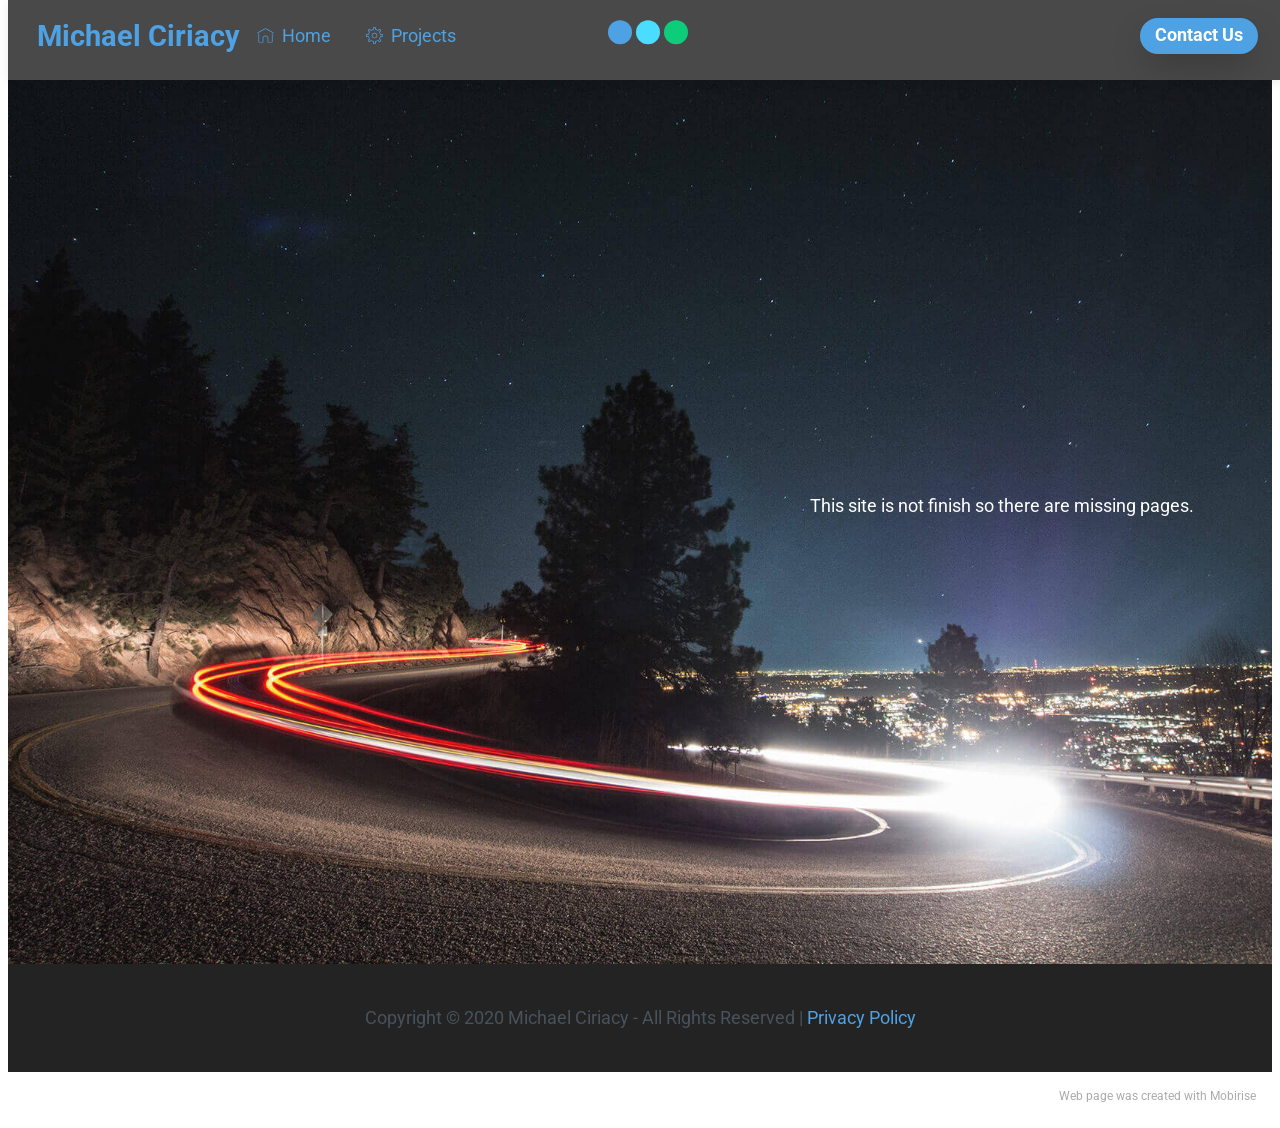
==== commit 67c43e6a: "create github pages" ====
--- a/index.html
+++ b/index.html
@@ -1,159 +1,141 @@
 <!DOCTYPE html>
-<html  >
+<html amp >
 <head>
-  <!-- Site made with Mobirise Website Builder v4.12.3, https://mobirise.com -->
+  <!-- Site made with Mobirise Website Builder v5.3.0, https://mobirise.com -->
   <meta charset="UTF-8">
   <meta http-equiv="X-UA-Compatible" content="IE=edge">
-  <meta name="generator" content="Mobirise v4.12.3, mobirise.com">
+  <meta name="generator" content="Mobirise v5.3.0, mobirise.com">
   <meta name="viewport" content="width=device-width, initial-scale=1, minimum-scale=1">
-  <link rel="shortcut icon" href="assets/images/mbr-122x80.jpg" type="image/x-icon">
+  <link rel="shortcut icon" href="assets/images/circuit-board-2376.jpeg" type="image/x-icon">
   <meta name="description" content="">
-  
+  <meta name="amp-script-src" content="">
   
   <title>Home</title>
-  <link rel="stylesheet" href="assets/web/assets/mobirise-icons2/mobirise2.css">
-  <link rel="stylesheet" href="assets/web/assets/mobirise-icons/mobirise-icons.css">
-  <link rel="stylesheet" href="assets/bootstrap/css/bootstrap.min.css">
-  <link rel="stylesheet" href="assets/bootstrap/css/bootstrap-grid.min.css">
-  <link rel="stylesheet" href="assets/bootstrap/css/bootstrap-reboot.min.css">
-  <link rel="stylesheet" href="assets/dropdown/css/style.css">
-  <link rel="stylesheet" href="assets/tether/tether.min.css">
-  <link rel="stylesheet" href="assets/socicon/css/styles.css">
-  <link rel="stylesheet" href="assets/animatecss/animate.min.css">
-  <link rel="stylesheet" href="assets/theme/css/style.css">
-  <link rel="preload" as="style" href="assets/mobirise/css/mbr-additional.css"><link rel="stylesheet" href="assets/mobirise/css/mbr-additional.css" type="text/css">
+  
+<link rel="canonical" href="https://michaelciriacy.github.io/portfolio/">
+ <style amp-boilerplate>body{-webkit-animation:-amp-start 8s steps(1,end) 0s 1 normal both;-moz-animation:-amp-start 8s steps(1,end) 0s 1 normal both;-ms-animation:-amp-start 8s steps(1,end) 0s 1 normal both;animation:-amp-start 8s steps(1,end) 0s 1 normal both}@-webkit-keyframes -amp-start{from{visibility:hidden}to{visibility:visible}}@-moz-keyframes -amp-start{from{visibility:hidden}to{visibility:visible}}@-ms-keyframes -amp-start{from{visibility:hidden}to{visibility:visible}}@-o-keyframes -amp-start{from{visibility:hidden}to{visibility:visible}}@keyframes -amp-start{from{visibility:hidden}to{visibility:visible}}</style>
+<noscript><style amp-boilerplate>body{-webkit-animation:none;-moz-animation:none;-ms-animation:none;animation:none}</style></noscript>
+<link href="https://fonts.googleapis.com/css?family=Roboto:100,100i,300,300i,400,400i,500,500i,700,700i,900,900i&display=swap" rel="stylesheet">
+ 
+ <style amp-custom> 
+div,span,h1,h2,h3,h4,h5,h6,p,blockquote,a,ol,ul,li,figcaption,textarea,input{font: inherit;}*{-webkit-box-sizing: border-box;box-sizing: border-box;outline: none;}*:focus{outline: none;}body{position: relative;font-style: normal;line-height: 1.6;color: #48525c;}section{background-color: #eeeeee;background-position: 50% 50%;background-repeat: no-repeat;background-size: cover;overflow: hidden;padding: 0;}h1,h2,h3,h4,h5,h6{margin: 0;padding: 0;}p,li,blockquote{letter-spacing: normal;line-height: 1.6;}ul,ol,blockquote,p{margin-bottom: 0;margin-top: 0;}a{cursor: pointer;}a,a:hover{text-decoration: none;}a.mbr-iconfont:hover{text-decoration: none;}h1,h2,h3,h4,h5,h6,.display-1,.display-2,.display-4,.display-5,.display-7{word-break: break-word;word-wrap: break-word;}b,strong{font-weight: bold;}blockquote{padding: 10px 0 10px 20px;position: relative;border-left: 3px solid;}input:-webkit-autofill,input:-webkit-autofill:hover,input:-webkit-autofill:focus,input:-webkit-autofill:active{-webkit-transition-delay: 9999s;transition-delay: 9999s;-webkit-transition-property: background-color,color;-o-transition-property: background-color,color;transition-property: background-color,color;}html,body{height: auto;min-height: 100vh;}.mbr-section-title{margin: 0;padding: 0;font-style: normal;line-height: 1.2;width: 100%;color: #20202a;}.mbr-section-subtitle{line-height: 1.2;width: 100%;color: #20202a;}.mbr-text{font-style: normal;line-height: 1.6;width: 100%;color: #48525c;font-weight: 400;}.mbr-white{color: #ffffff;}.mbr-black{color: #000000;}.align-left{text-align: left;}.align-left .list-item{justify-content: flex-start;}.align-center{text-align: center;}.align-center .list-item{justify-content: center;}.align-right{text-align: right;}.align-right .list-item{justify-content: flex-end;}@media (max-width: 767px){.align-left,.align-center,.align-right{text-align: center;}.align-left .list-item,.align-center .list-item,.align-right .list-item{justify-content: center;}}.mbr-light{font-weight: 300;}.mbr-regular{font-weight: 400;}.mbr-semibold{font-weight: 600;}.mbr-bold{font-weight: 700;}.icons-list a{margin: 0;}.icons-list a:last-child{margin: 0;}.mbr-figure{align-self: center;}.hidden{visibility: hidden;}.super-hide{display: none;}.inactive{-webkit-user-select: none;-moz-user-select: none;-ms-user-select: none;user-select: none;pointer-events: none;-webkit-user-drag: none;user-drag: none;}.mbr-overlay{position: absolute;bottom: 0;left: 0;right: 0;top: 0;z-index: 0;}.map-placeholder{display: none;}.google-map,.google-map iframe{position: relative;width: 100%;height: 400px;}amp-img{width: 100%;}amp-img img{max-height: 100%;max-width: 100%;}img.mbr-temp{width: 100%;}.rounded{border-radius: 50%;}.is-builder .nodisplay + img[async],.is-builder .nodisplay + img[decoding="async"],.is-builder amp-img > a + img[async],.is-builder amp-img > a + img[decoding="async"]{display: none;}html:not(.is-builder) amp-img > a{position: absolute;top: 0;bottom: 0;left: 0;right: 0;z-index: 1;}.is-builder .temp-amp-sizer{position: absolute;}.is-builder amp-youtube .temp-amp-sizer,.is-builder amp-vimeo .temp-amp-sizer{position: static;}.mobirise-spinner{position: absolute;top: 50%;left: 40%;margin-left: 10%;-webkit-transform: translate3d(-50%,-50%,0);z-index: 4;}.mobirise-spinner em{width: 24px;height: 24px;background: #3ac;border-radius: 100%;display: inline-block;-webkit-animation: slide 1s infinite;}.mobirise-spinner em:nth-child(1){-webkit-animation-delay: 0.1s;}.mobirise-spinner em:nth-child(2){-webkit-animation-delay: 0.2s;}.mobirise-spinner em:nth-child(3){-webkit-animation-delay: 0.3s;}@-moz-keyframes slide{0%{-webkit-transform: scale(1);}50%{opacity: 0.3;-webkit-transform: scale(2);}100%{-webkit-transform: scale(1);}}@-webkit-keyframes slide{0%{-webkit-transform: scale(1);}50%{opacity: 0.3;-webkit-transform: scale(2);}100%{-webkit-transform: scale(1);}}@-o-keyframes slide{0%{-webkit-transform: scale(1);}50%{opacity: 0.3;-webkit-transform: scale(2);}100%{-webkit-transform: scale(1);}}@keyframes slide{0%{-webkit-transform: scale(1);}50%{opacity: 0.3;-webkit-transform: scale(2);}100%{-webkit-transform: scale(1);}}.mobirise-loader .amp-active > div{display: none;}.iconfont-wrapper{display: inline-flex;}.mbr-flex{display: flex;}.flex-wrap{flex-wrap: wrap;}.mbr-jc-s{justify-content: flex-start;}.mbr-jc-c{justify-content: center;}.mbr-jc-e{justify-content: flex-end;}.mbr-row-reverse{flex-direction: row-reverse;}.mbr-column{flex-direction: column;}amp-img,img{height: 100%;width: 100%;}.hidden-slide{display: none;}.visible-slide{display: flex;}section,.container,.container-fluid{position: relative;word-wrap: break-word;}.mbr-fullscreen .mbr-overlay{min-height: 100vh;}.mbr-fullscreen{display: flex;align-items: center;height: 100vh;min-height: 100vh;padding: 3rem 0;}.container{padding: 0 1rem;width: 100%;margin-right: auto;margin-left: auto;}@media (max-width: 767px){.container{max-width: 540px;}} @media (min-width: 768px){.container{max-width: 720px;}} @media (min-width: 992px){.container{max-width: 960px;}} @media (min-width: 1200px){.container{max-width: 1140px;}}.container-fluid{width: 100%;padding: 0 1rem;}.btn{position: relative;font-weight: 700;margin: 0.4rem 0.9rem;border: 2px solid;font-style: normal;white-space: normal;transition: all 0.3s cubic-bezier(0.25,0.1,0.25,1);display: inline-flex;align-items: center;justify-content: center;word-break: break-word;line-height: 1.2rem;letter-spacing: normal;}.btn-form{padding: 1rem 2rem;}.btn-form:hover{cursor: pointer;}.btn{padding: 1rem 2rem;border-radius: 3px;}.btn-sm{padding: 0.4rem 0.8rem;border-radius: 3px;}.btn-md{padding: 1rem 2rem;border-radius: 3px;}.btn-lg{padding: 1.2rem 3.2rem;border-radius: 3px;}form .btn,form .mbr-section-btn{margin: 0;}.note-popover .btn:after{display: none;}.mbr-section-btn{margin: 0 -0.9rem;font-size: 0;}nav .mbr-section-btn{margin-left: 0rem;margin-right: 0rem;}.btn .mbr-iconfont,.btn.btn-md .mbr-iconfont{cursor: pointer;margin: 0 0.8rem 0 0;}.btn-sm .mbr-iconfont{margin: 0 0.5rem 0 0;}[type="submit"]{-webkit-appearance: none;}section.menu{min-height: 56px;overflow: visible;padding: 0;}.menu-container{display: flex;-webkit-box-pack: justify;-ms-flex-pack: justify;justify-content: space-between;align-items: center;min-height: 56px;}@media (max-width: 991px){.menu-container{max-width: 100%;padding: 0.5rem 1rem;}} @media (max-width: 767px){.menu-container{padding: 0.5rem 1rem;}}.navbar{z-index: 100;width: 100%;position: absolute;box-shadow: 0 2px 10px 0 rgba(0,0,0,0.07);}.navbar-fixed-top{position: fixed;top: 0;}.navbar-brand{display: flex;align-items: center;word-break: break-word;z-index: 1;}.navbar-logo{margin: 0 0.8rem 0 0;}@media (max-width: 767px){.navbar-logo amp-img{max-height: 35px;max-width: 35px;}}.navbar-caption-wrap{display: flex;}.navbar .navbar-collapse{display: flex;-ms-flex-preferred-size: auto;flex-basis: auto;align-items: center;justify-content: space-between;width: 100%;}@media (max-width: 991px){.navbar .navbar-collapse{display: none;position: absolute;top: 0;right: 0;height: 100vh;overflow-y: auto;padding: 70px 2rem 1rem;z-index: 1;}}@media (max-width: 991px){.navbar.opened .navbar-collapse.show,.navbar.opened .navbar-collapse.collapsing{display: block;}.is-builder .navbar-collapse{position: fixed;}}.navbar-nav{list-style-type: none;display: flex;flex-wrap: wrap;padding-left: 0;min-width: 10rem;}@media (max-width: 991px){.navbar-nav{flex-direction: column;}} .navbar-nav .mbr-iconfont{margin: 0 0.2rem 0 0;}.nav-item{word-break: break-all;}.nav-link{display: flex;align-items: center;justify-content: center;}.nav-link,.navbar-caption{transition: all 0.2s;letter-spacing: normal;}.nav-dropdown .dropdown-menu{min-width: 10rem;position: absolute;left: 0;padding: 10px 0;border-radius: 0 0 4px 4px;transition: opacity 0.2s cubic-bezier(0.25,0.1,0.25,1);}.nav-dropdown .dropdown-menu .dropdown-item{line-height: normal;display: flex;justify-content: center;align-items: center;padding: 0 15px;margin: 20px 0;white-space: nowrap;}.nav-dropdown .dropdown-menu .dropdown-item:active{background: none;}.nav-dropdown .dropdown-menu .dropdown{position: relative;}.dropdown-menu .dropdown:hover > .dropdown-menu{opacity: 1;pointer-events: all;}.nav-dropdown .dropdown-submenu{top: 0;left: 100%;margin: 0;}.nav-item.dropdown{position: relative;}.nav-item.dropdown .dropdown-menu{opacity: 0;pointer-events: none;}.nav-item.dropdown:hover > .dropdown-menu{opacity: 1;pointer-events: all;}.link.dropdown-toggle:after{content: "";margin-left: 0.25rem;border-top: 0.35em solid;border-right: 0.35em solid transparent;border-left: 0.35em solid transparent;border-bottom: 0;}.navbar .dropdown.open > .dropdown-menu{display: block;}@media (max-width: 991px){.is-builder .nav-dropdown .dropdown-menu{position: relative;}.nav-dropdown .dropdown-submenu{left: 0;}.nav-dropdown .dropdown-menu .dropdown-item{padding: 0;margin: 0 0 1rem 0;justify-content: center;}.nav-dropdown .dropdown-menu .dropdown-item:after{right: auto;}.navbar.opened .dropdown-menu{top: 0;}.dropdown-toggle[data-toggle="dropdown-submenu"]:after{content: "";margin-left: 0.25rem;border-top: 0.35em solid;border-right: 0.35em solid transparent;border-left: 0.35em solid transparent;border-bottom: 0;top: 55%;}}.navbar-buttons{display: flex;flex-wrap: wrap;align-items: center;justify-content: center;}@media (max-width: 991px){.navbar-buttons{flex-direction: column;}}.menu-social-list{display: flex;align-items: center;justify-content: center;flex-wrap: wrap;}.menu-social-list a{margin: 0 0.5rem;}.menu-social-list a span{font-size: 1.5rem;}button.navbar-toggler{position: relative;width: 31px;height: 20px;cursor: pointer;transition: all .2s;-ms-flex-item-align: center;-ms-grid-row-align: center;align-self: center;}.hamburger span{position: absolute;right: 0;width: 30px;height: 2px;border-right: 5px;}.hamburger span:nth-child(1){top: 0;transition: all .2s;}.hamburger span:nth-child(2){top: 8px;transition: all .15s;}.hamburger span:nth-child(3){top: 8px;transition: all .15s;}.hamburger span:nth-child(4){top: 16px;transition: all .2s;}nav.opened .navbar-toggler:not(.hide) .hamburger span:nth-child(4),nav.opened .navbar-toggler:not(.hide) .hamburger span:nth-child(1){top: 8px;width: 0;opacity: 0;right: 50%;transition: all .2s;}nav.opened .navbar-toggler:not(.hide) .hamburger span:nth-child(2){transform: rotate(-45deg);transition: all .25s;}nav.opened .navbar-toggler:not(.hide) .hamburger span:nth-child(3){transform: rotate(45deg);transition: all .25s;}.ampstart-btn.hamburger{position: relative;margin-left: auto;height: 20px;width: 30px;background: none;border: none;cursor: pointer;z-index: 1000;}@media (min-width: 992px){.nav-dropdown .dropdown-menu{box-shadow: 0 10px 25px 0 rgba(0,0,0,0.2);}.ampstart-btn,amp-sidebar{display: none;}.dropdown-menu .dropdown-toggle:after{content: "";border-bottom: 0.35em solid transparent;border-left: 0.35em solid;border-right: 0;border-top: 0.35em solid transparent;margin-left: 0.3rem;margin-top: -0.3077em;position: absolute;right: 1.1538em;top: 50%;}}.close-sidebar{width: 30px;height: 30px;position: relative;cursor: pointer;background-color: transparent;border: none;}.close-sidebar span{position: absolute;left: 0;width: 30px;height: 2px;border-right: 5px;top: 14px;}.close-sidebar span:nth-child(1){transform: rotate(-45deg);}.close-sidebar span:nth-child(2){transform: rotate(45deg);}.builder-sidebar{position: relative;height: 100vh;overflow-y: auto;min-width: 10rem;z-index: 1030;padding: 1rem 2rem;max-width: 20rem;}.builder-sidebar .dropdown:hover > .dropdown-menu{position: relative;text-align: center;}section.sidebar-open:before{content: '';position: fixed;top: 0;bottom: 0;right: 0;left: 0;background-color: rgba(0,0,0,0.2);z-index: 1040;}.is-builder section.horizontal-menu .ampstart-btn{display: none;}.is-builder section.horizontal-menu .dropdown-menu{z-index: auto;opacity: 1;pointer-events: auto;}.is-builder .menu{overflow: visible;}#sidebar{background-color: transparent;}.card-title{margin: 0;}.card{position: relative;background-color: transparent;border: none;border-radius: 0;width: 100%;padding: 0 1rem;}@media (max-width: 767px){.card:not(.last-child){padding-bottom: 30px;}} .card .card-img{width: auto;border-radius: 0;}.card .card-wrapper{height: 100%;}@media (max-width: 767px){.card .card-wrapper{flex-direction: column;}} .card img{height: 100%;-o-object-fit: cover;object-fit: cover;-o-object-position: center;object-position: center;}.card-inner,.items-list{display: flex;flex-direction: column;}.items-list{list-style-type: none;padding: 0;}.items-list .list-item{padding: 1rem 2rem;}.card-head{padding: 1.5rem 2rem;}.card-price-wrap{padding: 1rem 2rem;}.card-button{padding: 1rem;margin: 0;}.timeline-wrap{position: relative;}.timeline-wrap .iconBackground{position: absolute;left: 50%;width: 20px;height: 20px;line-height: 30px;text-align: center;border-radius: 50%;font-size: 30px;display: inline-block;background-color: #000000;top: 20px;margin: 0 0 0 -10px;}@media (max-width: 767px){.timeline-wrap .iconBackground{left: 0;}}.separline{position: relative;}@media (max-width: 767px){.separline:not(.last-child){padding-bottom: 2rem;}} .separline:before{position: absolute;content: "";width: 2px;background-color: #000000;left: calc(50% - 1px);height: calc(100% - 20px);top: 40px;}@media (max-width: 767px){.separline:before{left: 0;}}.gallery-img-wrap{position: relative;height: 100%;}.gallery-img-wrap:hover{cursor: pointer;}.gallery-img-wrap:hover .icon-wrap,.gallery-img-wrap:hover .caption-on-hover{opacity: 1;}.gallery-img-wrap:hover:after{opacity: .5;}.gallery-img-wrap amp-img{height: 100%;}.gallery-img-wrap:after{content: "";position: absolute;top: 0;bottom: 0;left: 0;right: 0;background: #000;opacity: 0;transition: opacity 0.2s;pointer-events: none;}.gallery-img-wrap .icon-wrap,.gallery-img-wrap .img-caption{z-index: 3;pointer-events: none;position: absolute;}.gallery-img-wrap .icon-wrap,.gallery-img-wrap .caption-on-hover{opacity: 0;transition: opacity 0.2s;}.gallery-img-wrap .icon-wrap{left: 50%;top: 50%;transform: translate(-50%,-50%);background-color: #fff;padding: .5rem;border-radius: 50%;}.gallery-img-wrap .amp-iconfont{color: #000;font-size: 1rem;width: 1rem;display: block;}.gallery-img-wrap .img-caption{left: 0;right: 0;}.gallery-img-wrap .img-caption.caption-top{top: 0;}.gallery-img-wrap .img-caption.caption-bottom{bottom: 0;}.gallery-img-wrap .img-caption:not(.caption-on-hover):after{content: "";position: absolute;top: 0;left: 0;right: 0;height: 100%;transition: opacity 0.2s;z-index: -1;pointer-events: none;}@media (max-width: 767px){.gallery-img-wrap:after,.gallery-img-wrap:hover:after,.gallery-img-wrap .icon-wrap{display: none;}.gallery-img-wrap .caption-on-hover{opacity: 1;}}.is-builder .gallery-img-wrap .icon-wrap,.is-builder .gallery-img-wrap .img-caption > *{pointer-events: all;}.amp-carousel-button,.dots-wrapper .dots span{transition: all 0.4s;cursor: pointer;outline: none;}.amp-carousel-button{width: 50px;height: 50px;border-radius: 50%;}.dots-wrapper .dots{display: inline-block;margin: 4px 8px;}.dots-wrapper .dots span{display: block;border-radius: 12px;height: 24px;width: 24px;background-color: #ffffff;border: 10px solid #cccccc;opacity: 0.5;}.dots-wrapper .dots span.current{width: 40px;}.dots-wrapper .dots span:hover,.dots-wrapper .dots span.current{opacity: 1;}.amp-carousel-button-next:after{right: 1rem;}.amp-carousel-button-prev:after{left: 1rem;}button.btn-img{cursor: pointer;}.is-builder .preview button.btn-img{opacity: 0.5;position: relative;pointer-events: none;}amp-image-lightbox,.lightbox{background: rgba(0,0,0,0.8);display: flex;flex-wrap: wrap;align-items: center;justify-content: center;width: 100%;height: 100%;overflow: auto;}amp-image-lightbox a.control,.lightbox a.control{position: absolute;cursor: default;top: 0;right: 0;}amp-image-lightbox .close,.lightbox .close{background: none;border: none;position: absolute;top: 16px;right: 16px;height: 32px;width: 32px;cursor: pointer;z-index: 1000;}amp-image-lightbox .close:before,amp-image-lightbox .close:after,.lightbox .close:before,.lightbox .close:after{position: absolute;top: 0;right: 16px;content: ' ';height: 32px;width: 2px;background-color: #fff;}amp-image-lightbox .close:before,.lightbox .close:before{transform: rotate(45deg);}amp-image-lightbox .close:after,.lightbox .close:after{transform: rotate(-45deg);}amp-image-lightbox .video-block,.lightbox .video-block{width: 100%;}div[submit-success] > *,div[submit-error] > *{padding: 15px;margin-bottom: 1rem;}.form-block{z-index: 1;background-color: transparent;padding: 0;position: relative;overflow: hidden;}.form-block .mbr-overlay{z-index: -1;}@media (max-width: 991px){.form-block{padding: 0;}}form input,form textarea,form select{padding: 1rem;line-height: 1.2rem;width: 100%;background: #ffffff;border-width: 2px;border-style: solid;border-color: #767676;border-radius: 3px;color: #000000;}form input[type="checkbox"],form input[type="radio"]{border: none;background: none;width: auto;}form .field{padding-bottom: 0.5rem;padding-top: 0.5rem;}form textarea.field-input{height: 200px;}form .fieldset{display: flex;justify-content: center;flex-wrap: wrap;align-items: center;}textarea[type="hidden"]{display: none;}.form-check{margin-bottom: 0;}.form-check-label{padding-left: 0;}.form-check-input{position: relative;margin: 4px;}.form-check-inline{display: inline-flex;align-items: center;padding-left: 0;margin-right: .75rem;}.mbr-row,.mbr-form-row{display: -webkit-box;display: -ms-flexbox;display: flex;-ms-flex-wrap: wrap;flex-wrap: wrap;margin-left: -1rem;margin-right: -1rem;}.mbr-form-row{margin-left: -0.5rem;margin-right: -0.5rem;}.mbr-form-row > [class*="mbr-col"]{padding-left: 0.5rem;padding-right: 0.5rem;}@media (max-width: 767px){.mbr-col,.mbr-col-auto{padding-right: 1rem;padding-left: 1rem;}.mbr-col-sm-12{-ms-flex: 0 0 100%;-webkit-box-flex: 0;flex: 0 0 100%;max-width: 100%;padding-right: 1rem;padding-left: 1rem;}}@media (min-width: 768px){.mbr-col,.mbr-col-auto{padding-right: 1rem;padding-left: 1rem;}.mbr-col-md-2{-ms-flex: 0 0 16.6666666667%;-webkit-box-flex: 0;flex: 0 0 16.6666666667%;max-width: 16.6666666667%;padding-right: 1rem;padding-left: 1rem;}.mbr-col-md-3{-ms-flex: 0 0 25%;-webkit-box-flex: 0;flex: 0 0 25%;max-width: 25%;padding-right: 1rem;padding-left: 1rem;}.mbr-col-md-4{-ms-flex: 0 0 33.3333333333%;-webkit-box-flex: 0;flex: 0 0 33.3333333333%;max-width: 33.3333333333%;padding-right: 1rem;padding-left: 1rem;}.mbr-col-md-5{-ms-flex: 0 0 41.6666666667%;-webkit-box-flex: 0;flex: 0 0 41.6666666667%;max-width: 41.6666666667%;padding-right: 1rem;padding-left: 1rem;}.mbr-col-md-6{-ms-flex: 0 0 50%;-webkit-box-flex: 0;flex: 0 0 50%;max-width: 50%;padding-right: 1rem;padding-left: 1rem;}.mbr-col-md-7{-ms-flex: 0 0 58.3333333333%;-webkit-box-flex: 0;flex: 0 0 58.3333333333%;max-width: 58.3333333333%;padding-right: 1rem;padding-left: 1rem;}.mbr-col-md-8{-ms-flex: 0 0 66.6666666667%;-webkit-box-flex: 0;flex: 0 0 66.6666666667%;max-width: 66.6666666667%;padding-right: 1rem;padding-left: 1rem;}.mbr-col-md-10{-ms-flex: 0 0 83.3333333333%;-webkit-box-flex: 0;flex: 0 0 83.3333333333%;max-width: 83.3333333333%;padding-right: 1rem;padding-left: 1rem;}.mbr-col-md-12{-ms-flex: 0 0 100%;-webkit-box-flex: 0;flex: 0 0 100%;max-width: 100%;padding-right: 1rem;padding-left: 1rem;}}.mbr-col{-ms-flex: 1 1 auto;-webkit-box-flex: 1;flex: 1 1 auto;max-width: 100%;}.mbr-col-auto{-ms-flex: 0 0 auto;flex: 0 0 auto;width: auto;}@media (min-width: 992px){.mbr-col,.mbr-col-auto{padding-right: 1rem;padding-left: 1rem;}.mbr-col-lg-2{-ms-flex: 0 0 16.6666666667%;-webkit-box-flex: 0;flex: 0 0 16.6666666667%;max-width: 16.6666666667%;padding-right: 1rem;padding-left: 1rem;}.mbr-col-lg-3{-ms-flex: 0 0 25%;-webkit-box-flex: 0;flex: 0 0 25%;max-width: 25%;padding-right: 1rem;padding-left: 1rem;}.mbr-col-lg-4{-ms-flex: 0 0 33.3333333333%;-webkit-box-flex: 0;flex: 0 0 33.3333333333%;max-width: 33.3333333333%;padding-right: 1rem;padding-left: 1rem;}.mbr-col-lg-5{-ms-flex: 0 0 41.6666666667%;-webkit-box-flex: 0;flex: 0 0 41.6666666667%;max-width: 41.6666666667%;padding-right: 1rem;padding-left: 1rem;}.mbr-col-lg-6{-ms-flex: 0 0 50%;-webkit-box-flex: 0;flex: 0 0 50%;max-width: 50%;padding-right: 1rem;padding-left: 1rem;}.mbr-col-lg-7{-ms-flex: 0 0 58.3333333333%;-webkit-box-flex: 0;flex: 0 0 58.3333333333%;max-width: 58.3333333333%;padding-right: 1rem;padding-left: 1rem;}.mbr-col-lg-8{-ms-flex: 0 0 66.6666666667%;-webkit-box-flex: 0;flex: 0 0 66.6666666667%;max-width: 66.6666666667%;padding-right: 1rem;padding-left: 1rem;}.mbr-col-lg-9{-ms-flex: 0 0 75%;-webkit-box-flex: 0;flex: 0 0 75%;max-width: 75%;padding-right: 1rem;padding-left: 1rem;}.mbr-col-lg-10{-ms-flex: 0 0 83.3333333333%;-webkit-box-flex: 0;flex: 0 0 83.3333333333%;max-width: 83.3333333333%;padding-right: 1rem;padding-left: 1rem;}.mbr-col-lg-12{-ms-flex: 0 0 100%;-webkit-box-flex: 0;flex: 0 0 100%;max-width: 100%;padding-right: 1rem;padding-left: 1rem;}}@media (min-width: 992px){.lg-pb{padding-bottom: 3rem;}}@media (max-width: 991px){.md-pb{padding-bottom: 3rem;}}.mbr-pt-1,.mbr-py-1{padding-top: 10px;}.mbr-pb-1,.mbr-py-1{padding-bottom: 10px;}.mbr-px-1{padding-left: 10px;padding-right: 10px;}.mbr-p-1{padding: 10px;}.mbr-pt-2,.mbr-py-2{padding-top: 1rem;}.mbr-pb-2,.mbr-py-2{padding-bottom: 1rem;}.mbr-px-2{padding-left: 1rem;padding-right: 1rem;}.mbr-p-2{padding: 1rem;}.mbr-pt-3,.mbr-py-3{padding-top: 25px;}.mbr-pb-3,.mbr-py-3{padding-bottom: 25px;}.mbr-px-3{padding-left: 25px;padding-right: 25px;}.mbr-p-3{padding: 25px;}.mbr-pt-4,.mbr-py-4{padding-top: 2rem;}.mbr-pb-4,.mbr-py-4{padding-bottom: 2rem;}.mbr-px-4{padding-left: 2rem;padding-right: 2rem;}.mbr-p-4{padding: 2rem;}.mbr-pt-5,.mbr-py-5{padding-top: 3rem;}.mbr-pb-5,.mbr-py-5{padding-bottom: 3rem;}.mbr-px-5{padding-left: 3rem;padding-right: 3rem;}.mbr-p-5{padding: 3rem;}@media (max-width: 991px){.mbr-py-4,.mbr-py-5{padding-top: 1rem;padding-bottom: 1rem;}.mbr-px-4,.mbr-px-5{padding-left: 1rem;padding-right: 1rem;}.mbr-p-3,.mbr-p-4,.mbr-p-5{padding: 1rem;}}.mbr-ml-auto{margin-left: auto;}.mbr-mr-auto{margin-right: auto;}.mbr-m-auto{margin: auto;}#scrollToTopMarker{position: absolute;width: 0px;height: 0px;top: 300px;}#scrollToTopButton{position: fixed;bottom: 25px;right: 25px;opacity: .4;z-index: 5000;font-size: 32px;height: 60px;width: 60px;border: none;border-radius: 3px;cursor: pointer;}#scrollToTopButton:focus{outline: none;}#scrollToTopButton a:before{content: '';position: absolute;height: 40%;top: 36%;width: 2px;left: calc(50% - 1px);}#scrollToTopButton a:after{content: '';position: absolute;border-top: 2px solid;border-right: 2px solid;width: 40%;height: 40%;left: calc(30% - 1px);bottom: 30%;transform: rotate(-45deg);}.is-builder #scrollToTopButton a:after{left: 30%;}a{font-style: normal;}@media (max-width: 767px){.mbr-section-btn,.mbr-section-title{text-align: center;}}@media (min-width: 992px){.mbr-col-lg-11{flex: 0 0 91.666%;max-width: 91.666%;padding-right: 1rem;padding-left: 1rem;}}
+body{font-family: Roboto;}blockquote{border-color: #4ea2e3;}div[submit-success] > *{background: #0dcd7b;color: #000000;}div[submit-error] > *{background: #a0a0a0;color: #ffffff;}.display-1{font-family: 'Roboto',sans-serif;font-size: 4.5rem;}.display-2{font-family: 'Roboto',sans-serif;font-size: 2.2rem;}.display-4{font-family: 'Roboto',sans-serif;font-size: 0.9rem;}.display-5{font-family: 'Roboto',sans-serif;font-size: 1.8rem;}.display-7{font-family: 'Roboto',sans-serif;font-size: 1.1rem;}.display-1 .mbr-iconfont-btn{font-size: 4.5rem;width: 4.5rem;}.display-2 .mbr-iconfont-btn{font-size: 2.2rem;width: 2.2rem;}.display-4 .mbr-iconfont-btn{font-size: 0.9rem;width: 0.9rem;}.display-5 .mbr-iconfont-btn{font-size: 1.8rem;width: 1.8rem;}.display-7 .mbr-iconfont-btn{font-size: 1.1rem;width: 1.1rem;}@media (max-width: 768px){.display-1{font-size: 3.6rem;font-size: calc( 2.225rem + (4.5 - 2.225) * ((100vw - 20rem) / (48 - 20)));line-height: calc( 1.4 * (2.225rem + (4.5 - 2.225) * ((100vw - 20rem) / (48 - 20))));}.display-2{font-size: 1.76rem;font-size: calc( 1.42rem + (2.2 - 1.42) * ((100vw - 20rem) / (48 - 20)));line-height: calc( 1.4 * (1.42rem + (2.2 - 1.42) * ((100vw - 20rem) / (48 - 20))));}.display-4{font-size: 0.72rem;font-size: calc( 0.965rem + (0.9 - 0.965) * ((100vw - 20rem) / (48 - 20)));line-height: calc( 1.4 * (0.965rem + (0.9 - 0.965) * ((100vw - 20rem) / (48 - 20))));}.display-5{font-size: 1.44rem;font-size: calc( 1.28rem + (1.8 - 1.28) * ((100vw - 20rem) / (48 - 20)));line-height: calc( 1.4 * (1.28rem + (1.8 - 1.28) * ((100vw - 20rem) / (48 - 20))));}.display-7{font-size: 0.88rem;font-size: calc( 1.0350000000000001rem + (1.1 - 1.0350000000000001) * ((100vw - 20rem) / (48 - 20)));line-height: calc( 1.4 * (1.0350000000000001rem + (1.1 - 1.0350000000000001) * ((100vw - 20rem) / (48 - 20))));}}.bg-primary{background-color: #4ea2e3;}.bg-success{background-color: #0dcd7b;}.bg-info{background-color: #8282e7;}.bg-warning{background-color: #767676;}.bg-danger{background-color: #a0a0a0;}.btn-primary,.btn-primary:active,.btn-primary.active{background-color: #4ea2e3;border-color: #4ea2e3;color: #ffffff;}.btn-primary:hover,.btn-primary:focus,.btn-primary.focus{color: #ffffff;background-color: #1f7dc5;border-color: #1f7dc5;}.btn-primary.disabled,.btn-primary:disabled{color: #ffffff;background-color: #1f7dc5;border-color: #1f7dc5;}.btn-secondary,.btn-secondary:active,.btn-secondary.active{background-color: #4addff;border-color: #4addff;color: #003c4a;}.btn-secondary:hover,.btn-secondary:focus,.btn-secondary.focus{color: #003c4a;background-color: #00cdfd;border-color: #00cdfd;}.btn-secondary.disabled,.btn-secondary:disabled{color: #003c4a;background-color: #00cdfd;border-color: #00cdfd;}.btn-info,.btn-info:active,.btn-info.active{background-color: #8282e7;border-color: #8282e7;color: #ffffff;}.btn-info:hover,.btn-info:focus,.btn-info.focus{color: #ffffff;background-color: #4242db;border-color: #4242db;}.btn-info.disabled,.btn-info:disabled{color: #ffffff;background-color: #4242db;border-color: #4242db;}.btn-success,.btn-success:active,.btn-success.active{background-color: #0dcd7b;border-color: #0dcd7b;color: #ffffff;}.btn-success:hover,.btn-success:focus,.btn-success.focus{color: #ffffff;background-color: #088550;border-color: #088550;}.btn-success.disabled,.btn-success:disabled{color: #ffffff;background-color: #088550;border-color: #088550;}.btn-warning,.btn-warning:active,.btn-warning.active{background-color: #767676;border-color: #767676;color: #ffffff;}.btn-warning:hover,.btn-warning:focus,.btn-warning.focus{color: #ffffff;background-color: #505050;border-color: #505050;}.btn-warning.disabled,.btn-warning:disabled{color: #ffffff;background-color: #505050;border-color: #505050;}.btn-danger,.btn-danger:active,.btn-danger.active{background-color: #a0a0a0;border-color: #a0a0a0;color: #ffffff;}.btn-danger:hover,.btn-danger:focus,.btn-danger.focus{color: #ffffff;background-color: #7a7a7a;border-color: #7a7a7a;}.btn-danger.disabled,.btn-danger:disabled{color: #ffffff;background-color: #7a7a7a;border-color: #7a7a7a;}.btn-black,.btn-black:active,.btn-black.active{background-color: #333333;border-color: #333333;color: #ffffff;}.btn-black:hover,.btn-black:focus,.btn-black.focus{color: #ffffff;background-color: #0d0d0d;border-color: #0d0d0d;}.btn-black.disabled,.btn-black:disabled{color: #ffffff;background-color: #0d0d0d;border-color: #0d0d0d;}.btn-white,.btn-white:active,.btn-white.active{background-color: #ffffff;border-color: #ffffff;color: #808080;}.btn-white:hover,.btn-white:focus,.btn-white.focus{color: #808080;background-color: #d9d9d9;border-color: #d9d9d9;}.btn-white.disabled,.btn-white:disabled{color: #808080;background-color: #d9d9d9;border-color: #d9d9d9;}.btn-white,.btn-white:active,.btn-white.active{color: #333333;}.btn-white:hover,.btn-white:focus,.btn-white.focus{color: #333333;}.btn-white.disabled,.btn-white:disabled{color: #333333;}.btn-primary-outline,.btn-primary-outline:active,.btn-primary-outline.active{background: none;border-color: #1c6faf;color: #1c6faf;}.btn-primary-outline:hover,.btn-primary-outline:focus,.btn-primary-outline.focus{color: #ffffff;background-color: #4ea2e3;border-color: #4ea2e3;}.btn-primary-outline.disabled,.btn-primary-outline:disabled{color: #ffffff;background-color: #4ea2e3;border-color: #4ea2e3;}.btn-secondary-outline,.btn-secondary-outline:active,.btn-secondary-outline.active{background: none;border-color: #00b8e3;color: #00b8e3;}.btn-secondary-outline:hover,.btn-secondary-outline:focus,.btn-secondary-outline.focus{color: #003c4a;background-color: #4addff;border-color: #4addff;}.btn-secondary-outline.disabled,.btn-secondary-outline:disabled{color: #003c4a;background-color: #4addff;border-color: #4addff;}.btn-info-outline,.btn-info-outline:active,.btn-info-outline.active{background: none;border-color: #2c2cd7;color: #2c2cd7;}.btn-info-outline:hover,.btn-info-outline:focus,.btn-info-outline.focus{color: #ffffff;background-color: #8282e7;border-color: #8282e7;}.btn-info-outline.disabled,.btn-info-outline:disabled{color: #ffffff;background-color: #8282e7;border-color: #8282e7;}.btn-success-outline,.btn-success-outline:active,.btn-success-outline.active{background: none;border-color: #076d41;color: #076d41;}.btn-success-outline:hover,.btn-success-outline:focus,.btn-success-outline.focus{color: #ffffff;background-color: #0dcd7b;border-color: #0dcd7b;}.btn-success-outline.disabled,.btn-success-outline:disabled{color: #ffffff;background-color: #0dcd7b;border-color: #0dcd7b;}.btn-warning-outline,.btn-warning-outline:active,.btn-warning-outline.active{background: none;border-color: #434343;color: #434343;}.btn-warning-outline:hover,.btn-warning-outline:focus,.btn-warning-outline.focus{color: #ffffff;background-color: #767676;border-color: #767676;}.btn-warning-outline.disabled,.btn-warning-outline:disabled{color: #ffffff;background-color: #767676;border-color: #767676;}.btn-danger-outline,.btn-danger-outline:active,.btn-danger-outline.active{background: none;border-color: #6d6d6d;color: #6d6d6d;}.btn-danger-outline:hover,.btn-danger-outline:focus,.btn-danger-outline.focus{color: #ffffff;background-color: #a0a0a0;border-color: #a0a0a0;}.btn-danger-outline.disabled,.btn-danger-outline:disabled{color: #ffffff;background-color: #a0a0a0;border-color: #a0a0a0;}.btn-black-outline,.btn-black-outline:active,.btn-black-outline.active{background: none;border-color: #000000;color: #000000;}.btn-black-outline:hover,.btn-black-outline:focus,.btn-black-outline.focus{color: #ffffff;background-color: #333333;border-color: #333333;}.btn-black-outline.disabled,.btn-black-outline:disabled{color: #ffffff;background-color: #333333;border-color: #333333;}.btn-white-outline,.btn-white-outline:active,.btn-white-outline.active{background: none;border-color: #ffffff;color: #ffffff;}.btn-white-outline:hover,.btn-white-outline:focus,.btn-white-outline.focus{color: #333333;background-color: #ffffff;border-color: #ffffff;}.text-primary{color: #4ea2e3;}.text-secondary{color: #4addff;}.text-success{color: #0dcd7b;}.text-info{color: #8282e7;}.text-warning{color: #767676;}.text-danger{color: #a0a0a0;}.text-white{color: #ffffff;}.text-black{color: #000000;}a.text-primary:hover,a.text-primary:focus{color: #1c6faf;}a.text-secondary:hover,a.text-secondary:focus{color: #00b8e3;}a.text-success:hover,a.text-success:focus{color: #076d41;}a.text-info:hover,a.text-info:focus{color: #2c2cd7;}a.text-warning:hover,a.text-warning:focus{color: #434343;}a.text-danger:hover,a.text-danger:focus{color: #6d6d6d;}a.text-white:hover,a.text-white:focus{color: #cccccc;}a.text-black:hover,a.text-black:focus{color: #4d4d4d;}.alert-success{background-color: #0dcd7b;}.alert-info{background-color: #8282e7;}.alert-warning{background-color: #767676;}.alert-danger{background-color: #a0a0a0;}.mbr-section-btn a.btn:not(.btn-form){border-radius: 100px;}.nav-tabs .nav-link{border-radius: 100px;}a,a:hover{color: #4ea2e3;}.mbr-plan-header.bg-primary .mbr-plan-subtitle,.mbr-plan-header.bg-primary .mbr-plan-price-desc{color: #feffff;}.mbr-plan-header.bg-success .mbr-plan-subtitle,.mbr-plan-header.bg-success .mbr-plan-price-desc{color: #acfad9;}.mbr-plan-header.bg-info .mbr-plan-subtitle,.mbr-plan-header.bg-info .mbr-plan-price-desc{color: #ffffff;}.mbr-plan-header.bg-warning .mbr-plan-subtitle,.mbr-plan-header.bg-warning .mbr-plan-price-desc{color: #b6b6b6;}.mbr-plan-header.bg-danger .mbr-plan-subtitle,.mbr-plan-header.bg-danger .mbr-plan-price-desc{color: #e0e0e0;}.mobirise-spinner em:nth-child(1){background: #4ea2e3;}.mobirise-spinner em:nth-child(2){background: #4addff;}.mobirise-spinner em:nth-child(3){background: #0dcd7b;}#scrollToTopMarker{display: none;}#scrollToTopButton{background-color: #4ea2e3;border-radius: 50%;}#scrollToTopButton a:before{background: #ffffff;}#scrollToTopButton a:after{border-top-color: #ffffff;border-right-color: #ffffff;}.btn:not(.btn-form){box-shadow: 0 15px 35px -5px rgba(0,0,0,0.25);}.btn:not(.btn-form):hover,.btn:not(.btn-form):focus,.btn:not(.btn-form).focus{transform: translateY(-0.125rem);box-shadow: 0 25px 20px -15px rgba(0,0,0,0.15);}.amp-carousel-button{box-shadow: 0 10px 15px 0 rgba(0,0,0,0.4);background-color: #f3f3f3;}.amp-carousel-button:hover{background-color: #fff;box-shadow: 0 20px 30px 0 rgba(0,0,0,0.2);}.amp-carousel-button-next{background-image: url("data:image/svg+xml;charset=utf-8,%3Csvg xmlns='http://www.w3.org/2000/svg' width='18' height='18' fill='%23005AF0' %3E%3Cpath d='M9 3L7.94 4.06l4.19 4.19H3v1.5h9.13l-4.19 4.19L9 15l6-6z'/%3E%3C/svg%3E");}.amp-carousel-button-prev{background-image: url("data:image/svg+xml;charset=utf-8,%3Csvg xmlns='http://www.w3.org/2000/svg' width='18' height='18' fill='%23005AF0'%3E%3Cpath d='M15 8.25H5.87l4.19-4.19L9 3 3 9l6 6 1.06-1.06-4.19-4.19H15v-1.5z'/%3E%3C/svg%3E");}.cid-rZ6inYLid3{min-height: 80px;}.cid-rZ6inYLid3 .brand-name{color: #4ea2e3;margin: 0;text-align: center;}.cid-rZ6inYLid3 .hamburger span,.cid-rZ6inYLid3 .close-sidebar span{background: #4ea2e3;}.cid-rZ6inYLid3 .nav-dropdown .dropdown-menu .dropdown-item{font-weight: 400;width: 100%;text-align: inherit;}.cid-rZ6inYLid3 .navbar{min-height: 80px;background: #494949;}@media (max-width: 991px){.cid-rZ6inYLid3 .navbar .navbar-brand{flex-shrink: initial;}}.cid-rZ6inYLid3 .navbar-brand{flex-shrink: 0;margin-right: 0;padding: 0;}@media (min-width: 992px){.cid-rZ6inYLid3 .navbar-expand-lg .navbar-nav .nav-link{padding: 0;}.cid-rZ6inYLid3 .navbar-nav .nav-link{margin: .667em 1em;}}.cid-rZ6inYLid3 .navbar-dropdown{padding: .5rem 0;}.cid-rZ6inYLid3 .builder-sidebar,.cid-rZ6inYLid3 .collapse,.cid-rZ6inYLid3 .navbar.navbar-expand-lg .dropdown .dropdown-menu{background-color: #494949;}@media (max-width: 991px){.cid-rZ6inYLid3 .navbar-nav a{padding: 0.5rem 0;margin: 0 0 10px;}}.cid-rZ6inYLid3 .close-sidebar:focus{outline: 2px auto #4ea2e3;}.cid-rZ6inYLid3 amp-img{height: 59px;width: 45px;}.cid-rZ6inYLid3 amp-img img{object-fit: contain;}.cid-rZ6mXHweD9{background-image: url("assets/images/background3.jpg");}.cid-rZ6jMMMOH7{padding-top: 30px;padding-bottom: 30px;background-color: #232323;}
+.engine{position: absolute;text-indent: -2400px;text-align: center;padding: 0;top: 0;left: -2400px;}[class*="-iconfont"]{display: inline-flex;}</style>
+ 
+  <script async  src="https://cdn.ampproject.org/v0.js"></script>
+  <script async custom-element="amp-analytics" src="https://cdn.ampproject.org/v0/amp-analytics-0.1.js"></script>
+  <script async custom-element="amp-sidebar" src="https://cdn.ampproject.org/v0/amp-sidebar-0.1.js"></script>
   
   
   
 </head>
-<body>
+<body><amp-sidebar id="sidebar" class="cid-rZ6inYLid3" layout="nodisplay" side="right">
+        <div class="builder-sidebar" id="builder-sidebar">
+            <button on="tap:sidebar.close" class="close-sidebar">
+                <span></span>
+                <span></span>
+            </button>
+        
+            
+            <ul class="navbar-nav nav-dropdown" data-app-modern-menu="true"><li class="nav-item">
+                    <a class="nav-link link text-primary display-7" href="index.html"><span class="mbri-home mbr-iconfont mbr-iconfont-btn"><svg version="1.1" xmlns="http://www.w3.org/2000/svg" width="17" height="17" viewBox="0 0 32 32" fill="currentColor">
 
-<!-- Analytics -->
-<!-- Global site tag (gtag.js) - Google Analytics -->
-<script async src="https://www.googletagmanager.com/gtag/js?id=UA-166785210-1"></script>
-<script>
-  window.dataLayer = window.dataLayer || [];
-  function gtag(){dataLayer.push(arguments);}
-  gtag('js', new Date());
+<path d="M3.333 12c-0.368 0.006-0.672 0.298-0.667 0.667v14.667c0 1.096 0.903 2 2 2h6.667c0.368-0 0.667-0.299 0.667-0.667v-7.333c0-2.228 1.771-4 3.999-4s4.001 1.772 4.001 4v7.333c0 0.368 0.298 0.667 0.667 0.667h6.667c1.097 0 2-0.904 2-2l0.006-14.667c0.006-0.451-0.336-0.667-0.673-0.667s-0.668 0.216-0.661 0.667l-0.005 14.667c-0 0.381-0.286 0.667-0.667 0.667h-6v-6.667c0-2.943-2.389-5.333-5.334-5.333s-5.331 2.39-5.333 5.333v6.667h-6c-0.381 0-0.667-0.286-0.667-0.667v-14.667c0.006-0.376-0.29-0.673-0.667-0.667zM15.999 2.667c-0.613 0-1.167 0.203-1.597 0.388s-0.745 0.375-0.745 0.375l-13.311 7.315c-0.746 0.431-0.077 1.566 0.644 1.169l13.332-7.328c0.008-0.005 0.016-0.010 0.023-0.016 0 0 0.238-0.143 0.584-0.292s0.791-0.279 1.071-0.279c0.28 0 0.727 0.13 1.073 0.279s0.584 0.294 0.584 0.294c0.008 0.005 0.016 0.009 0.023 0.013l13.329 7.328c0.781 0.431 1.402-0.755 0.644-1.169l-13.309-7.315c0 0-0.317-0.19-0.748-0.375s-0.985-0.388-1.597-0.388z"></path>
+</svg></span>&nbsp;Home</a>
+                </li>
+                <li class="nav-item">
+                    <a class="nav-link link text-primary display-7" href="projects.html"><span class="mbri-setting3 mbr-iconfont mbr-iconfont-btn"><svg version="1.1" xmlns="http://www.w3.org/2000/svg" width="17" height="17" viewBox="0 0 32 32" fill="currentColor">
 
-  gtag('config', 'UA-166785210-1');
-</script>
-
-<!-- /Analytics -->
-
-
-  <section class="menu cid-qTkzRZLJNu" once="menu" id="menu1-0">
+<path d="M16 10.667c-2.938 0-5.333 2.396-5.333 5.333s2.396 5.333 5.333 5.333c2.938 0 5.333-2.396 5.333-5.333s-2.396-5.333-5.333-5.333zM16 12c2.217 0 4 1.783 4 4s-1.783 4-4 4c-2.217 0-4-1.783-4-4s1.783-4 4-4zM15.333 0c-1.096 0-2 0.904-2 2v2.422c-1.313 0.308-2.555 0.831-3.693 1.555l-1.638-1.745c-0.768-0.818-2.068-0.791-2.844-0.016l-0.943 0.943c-0.775 0.775-0.802 2.076 0.016 2.844l1.742 1.638c-0.72 1.139-1.243 2.38-1.547 3.693h-2.427c-1.096 0-2 0.904-2 2v1.333c0 1.096 0.904 2 2 2h2.419c0.302 1.288 0.81 2.509 1.513 3.63l-1.716 1.716c-0.775 0.775-0.775 2.053 0 2.828l0.943 0.943c0.775 0.775 2.053 0.775 2.828 0l1.711-1.711c1.123 0.699 2.346 1.205 3.635 1.503v2.424c0 1.096 0.904 2 2 2h1.333c1.096 0 2-0.904 2-2v-2.419c1.288-0.302 2.509-0.81 3.63-1.513l1.716 1.716c0.775 0.775 2.053 0.775 2.828 0l0.943-0.943c0.775-0.775 0.775-2.053 0-2.828l-1.711-1.711c0.699-1.123 1.205-2.346 1.503-3.635h2.424c1.096 0 2-0.904 2-2v-1.333c0-1.096-0.904-2-2-2h-2.419c-0.302-1.288-0.81-2.509-1.513-3.63l1.716-1.716c0.775-0.775 0.775-2.053 0-2.828l-0.943-0.943c-0.775-0.775-2.053-0.775-2.828 0l-1.711 1.711c-1.123-0.699-2.346-1.205-3.635-1.503v-2.424c0-1.096-0.904-2-2-2h-1.333zM15.333 1.333h1.333c0.381 0 0.667 0.286 0.667 0.667v2.854c0 0.327 0.235 0.599 0.545 0.656 1.516 0.27 2.951 0.862 4.212 1.738 0.106 0.075 0.238 0.119 0.381 0.119 0.184 0 0.35-0.074 0.471-0.195l2.013-2.013c0.269-0.269 0.673-0.269 0.943 0l0.943 0.943c0.269 0.269 0.269 0.673 0 0.943l-2.021 2.021c-0.121 0.121-0.196 0.288-0.196 0.472 0 0.143 0.045 0.276 0.122 0.384 0.878 1.256 1.476 2.688 1.751 4.198 0.059 0.313 0.33 0.547 0.656 0.547 0 0 0 0 0 0h2.846c0.381 0 0.667 0.286 0.667 0.667v1.333c0 0.381-0.286 0.667-0.667 0.667h-2.854c-0.327 0-0.599 0.235-0.656 0.545-0.27 1.516-0.862 2.951-1.738 4.212-0.075 0.106-0.119 0.238-0.119 0.381 0 0.184 0.074 0.35 0.195 0.471l2.013 2.013c0.269 0.269 0.269 0.673 0 0.943l-0.943 0.943c-0.269 0.269-0.673 0.269-0.943 0l-2.021-2.021c-0.121-0.121-0.288-0.196-0.472-0.196-0.143 0-0.276 0.045-0.384 0.122-1.256 0.878-2.688 1.476-4.198 1.751-0.313 0.059-0.547 0.33-0.547 0.656 0 0 0 0 0 0v2.846c0 0.381-0.286 0.667-0.667 0.667h-1.333c-0.381 0-0.667-0.286-0.667-0.667v-2.854c-0-0.327-0.235-0.599-0.545-0.656-1.516-0.27-2.951-0.862-4.212-1.738-0.106-0.075-0.238-0.119-0.381-0.119-0.184 0-0.35 0.074-0.471 0.195l-2.013 2.013c-0.269 0.269-0.673 0.269-0.943 0l-0.943-0.943c-0.269-0.269-0.269-0.673 0-0.943l2.021-2.021c0.121-0.121 0.196-0.288 0.196-0.472 0-0.143-0.045-0.276-0.122-0.384-0.878-1.256-1.476-2.688-1.751-4.198-0.059-0.313-0.33-0.547-0.656-0.547-0 0-0 0-0 0h-2.846c-0.381 0-0.667-0.286-0.667-0.667v-1.333c0-0.381 0.286-0.667 0.667-0.667h2.854c0.327-0 0.599-0.235 0.656-0.545 0.277-1.543 0.887-3.001 1.79-4.278 0.077-0.107 0.123-0.241 0.123-0.385 0-0.192-0.081-0.365-0.211-0.487l-2.068-1.943c-0.259-0.244-0.254-0.658 0.016-0.927l0.943-0.943c0.269-0.269 0.684-0.275 0.927-0.016l1.945 2.073c0.122 0.13 0.295 0.211 0.487 0.211 0.145 0 0.278-0.046 0.387-0.124 1.273-0.905 2.733-1.521 4.271-1.801 0.313-0.059 0.547-0.33 0.547-0.656 0-0 0-0 0-0v-2.846c0-0.381 0.286-0.667 0.667-0.667z"></path>
+</svg></span>&nbsp;Projects</a>
+                </li></ul>
+            
+            <div class="navbar-buttons mbr-section-btn align-center"><a class="btn btn-sm btn-primary display-7" href="404.html">
+                  Contact Us
+                </a></div>
+      </div>
+    </amp-sidebar>
+  
+  <section class="menu horizontal-menu cid-rZ6inYLid3" id="menu2-0">
 
     
+    
 
-    <nav class="navbar navbar-expand beta-menu navbar-dropdown align-items-center navbar-toggleable-sm">
-        <button class="navbar-toggler navbar-toggler-right" type="button" data-toggle="collapse" data-target="#navbarSupportedContent" aria-controls="navbarSupportedContent" aria-expanded="false" aria-label="Toggle navigation">
-            <div class="hamburger">
-                <span></span>
-                <span></span>
-                <span></span>
-                <span></span>
-            </div>
-        </button>
-        <div class="menu-logo">
-            <div class="navbar-brand">
-                <span class="navbar-logo">
-                    
-                         <img src="assets/images/mbr-122x80.jpg" alt="Mobirise" title="" style="height: 3.8rem;">
-                    
-                </span>
-                <span class="navbar-caption-wrap"><a class="navbar-caption text-white display-4" href="index.html">
-                        Michael Ciriacy</a></span>
-            </div>
-        </div>
-        <div class="collapse navbar-collapse" id="navbarSupportedContent">
-            <ul class="navbar-nav nav-dropdown nav-right" data-app-modern-menu="true"><li class="nav-item"><a class="nav-link link text-primary display-4" href="index.html">
-                        <span class="mbri-home mbr-iconfont mbr-iconfont-btn"></span>Home</a></li><li class="nav-item">
-                    <a class="nav-link link text-primary display-4" href="projects.html"><span class="mbri-setting3 mbr-iconfont mbr-iconfont-btn"></span>
-                        Projects</a>
-                </li><li class="nav-item"><a class="nav-link link text-primary display-4" href="contact.html"><span class="mobi-mbri mobi-mbri-contact-form mbr-iconfont mbr-iconfont-btn"></span>
-                        Contact</a></li><li class="nav-item">
-                    <a class="nav-link link text-primary display-4" href="page1.html">
-                        </a>
+    <nav class="navbar navbar-dropdown navbar-expand-lg navbar-fixed-top">
+       <div class="menu-container container-fluid"> 
+      <div class="navbar-brand">
+          <span class="navbar-logo">
+              <amp-img src="assets/images/circuit-board-2376.jpeg" layout="responsive" width="65.0355871886121" height="50" alt="image" class="mobirise-loader">
+                  <div placeholder="" class="placeholder">
+                                <div class="mobirise-spinner">
+                                    <em></em>
+                                    <em></em>
+                                    <em></em>
+                                </div></div>
+                  <a href="index.html"></a>
+              </amp-img>
+          </span>
+          <p class="brand-name mbr-fonts-style mbr-bold display-5">Michael Ciriacy</p>
+      </div>
+      <div class="collapse navbar-collapse" id="navbarSupportedContent">
+            
+            <ul class="navbar-nav nav-dropdown" data-app-modern-menu="true"><li class="nav-item">
+                    <a class="nav-link link text-primary display-7" href="index.html"><span class="mbri-home mbr-iconfont mbr-iconfont-btn"><svg version="1.1" xmlns="http://www.w3.org/2000/svg" width="17" height="17" viewBox="0 0 32 32" fill="currentColor">
+
+<path d="M3.333 12c-0.368 0.006-0.672 0.298-0.667 0.667v14.667c0 1.096 0.903 2 2 2h6.667c0.368-0 0.667-0.299 0.667-0.667v-7.333c0-2.228 1.771-4 3.999-4s4.001 1.772 4.001 4v7.333c0 0.368 0.298 0.667 0.667 0.667h6.667c1.097 0 2-0.904 2-2l0.006-14.667c0.006-0.451-0.336-0.667-0.673-0.667s-0.668 0.216-0.661 0.667l-0.005 14.667c-0 0.381-0.286 0.667-0.667 0.667h-6v-6.667c0-2.943-2.389-5.333-5.334-5.333s-5.331 2.39-5.333 5.333v6.667h-6c-0.381 0-0.667-0.286-0.667-0.667v-14.667c0.006-0.376-0.29-0.673-0.667-0.667zM15.999 2.667c-0.613 0-1.167 0.203-1.597 0.388s-0.745 0.375-0.745 0.375l-13.311 7.315c-0.746 0.431-0.077 1.566 0.644 1.169l13.332-7.328c0.008-0.005 0.016-0.010 0.023-0.016 0 0 0.238-0.143 0.584-0.292s0.791-0.279 1.071-0.279c0.28 0 0.727 0.13 1.073 0.279s0.584 0.294 0.584 0.294c0.008 0.005 0.016 0.009 0.023 0.013l13.329 7.328c0.781 0.431 1.402-0.755 0.644-1.169l-13.309-7.315c0 0-0.317-0.19-0.748-0.375s-0.985-0.388-1.597-0.388z"></path>
+</svg></span>&nbsp;Home</a>
+                </li>
+                <li class="nav-item">
+                    <a class="nav-link link text-primary display-7" href="projects.html"><span class="mbri-setting3 mbr-iconfont mbr-iconfont-btn"><svg version="1.1" xmlns="http://www.w3.org/2000/svg" width="17" height="17" viewBox="0 0 32 32" fill="currentColor">
+
+<path d="M16 10.667c-2.938 0-5.333 2.396-5.333 5.333s2.396 5.333 5.333 5.333c2.938 0 5.333-2.396 5.333-5.333s-2.396-5.333-5.333-5.333zM16 12c2.217 0 4 1.783 4 4s-1.783 4-4 4c-2.217 0-4-1.783-4-4s1.783-4 4-4zM15.333 0c-1.096 0-2 0.904-2 2v2.422c-1.313 0.308-2.555 0.831-3.693 1.555l-1.638-1.745c-0.768-0.818-2.068-0.791-2.844-0.016l-0.943 0.943c-0.775 0.775-0.802 2.076 0.016 2.844l1.742 1.638c-0.72 1.139-1.243 2.38-1.547 3.693h-2.427c-1.096 0-2 0.904-2 2v1.333c0 1.096 0.904 2 2 2h2.419c0.302 1.288 0.81 2.509 1.513 3.63l-1.716 1.716c-0.775 0.775-0.775 2.053 0 2.828l0.943 0.943c0.775 0.775 2.053 0.775 2.828 0l1.711-1.711c1.123 0.699 2.346 1.205 3.635 1.503v2.424c0 1.096 0.904 2 2 2h1.333c1.096 0 2-0.904 2-2v-2.419c1.288-0.302 2.509-0.81 3.63-1.513l1.716 1.716c0.775 0.775 2.053 0.775 2.828 0l0.943-0.943c0.775-0.775 0.775-2.053 0-2.828l-1.711-1.711c0.699-1.123 1.205-2.346 1.503-3.635h2.424c1.096 0 2-0.904 2-2v-1.333c0-1.096-0.904-2-2-2h-2.419c-0.302-1.288-0.81-2.509-1.513-3.63l1.716-1.716c0.775-0.775 0.775-2.053 0-2.828l-0.943-0.943c-0.775-0.775-2.053-0.775-2.828 0l-1.711 1.711c-1.123-0.699-2.346-1.205-3.635-1.503v-2.424c0-1.096-0.904-2-2-2h-1.333zM15.333 1.333h1.333c0.381 0 0.667 0.286 0.667 0.667v2.854c0 0.327 0.235 0.599 0.545 0.656 1.516 0.27 2.951 0.862 4.212 1.738 0.106 0.075 0.238 0.119 0.381 0.119 0.184 0 0.35-0.074 0.471-0.195l2.013-2.013c0.269-0.269 0.673-0.269 0.943 0l0.943 0.943c0.269 0.269 0.269 0.673 0 0.943l-2.021 2.021c-0.121 0.121-0.196 0.288-0.196 0.472 0 0.143 0.045 0.276 0.122 0.384 0.878 1.256 1.476 2.688 1.751 4.198 0.059 0.313 0.33 0.547 0.656 0.547 0 0 0 0 0 0h2.846c0.381 0 0.667 0.286 0.667 0.667v1.333c0 0.381-0.286 0.667-0.667 0.667h-2.854c-0.327 0-0.599 0.235-0.656 0.545-0.27 1.516-0.862 2.951-1.738 4.212-0.075 0.106-0.119 0.238-0.119 0.381 0 0.184 0.074 0.35 0.195 0.471l2.013 2.013c0.269 0.269 0.269 0.673 0 0.943l-0.943 0.943c-0.269 0.269-0.673 0.269-0.943 0l-2.021-2.021c-0.121-0.121-0.288-0.196-0.472-0.196-0.143 0-0.276 0.045-0.384 0.122-1.256 0.878-2.688 1.476-4.198 1.751-0.313 0.059-0.547 0.33-0.547 0.656 0 0 0 0 0 0v2.846c0 0.381-0.286 0.667-0.667 0.667h-1.333c-0.381 0-0.667-0.286-0.667-0.667v-2.854c-0-0.327-0.235-0.599-0.545-0.656-1.516-0.27-2.951-0.862-4.212-1.738-0.106-0.075-0.238-0.119-0.381-0.119-0.184 0-0.35 0.074-0.471 0.195l-2.013 2.013c-0.269 0.269-0.673 0.269-0.943 0l-0.943-0.943c-0.269-0.269-0.269-0.673 0-0.943l2.021-2.021c0.121-0.121 0.196-0.288 0.196-0.472 0-0.143-0.045-0.276-0.122-0.384-0.878-1.256-1.476-2.688-1.751-4.198-0.059-0.313-0.33-0.547-0.656-0.547-0 0-0 0-0 0h-2.846c-0.381 0-0.667-0.286-0.667-0.667v-1.333c0-0.381 0.286-0.667 0.667-0.667h2.854c0.327-0 0.599-0.235 0.656-0.545 0.277-1.543 0.887-3.001 1.79-4.278 0.077-0.107 0.123-0.241 0.123-0.385 0-0.192-0.081-0.365-0.211-0.487l-2.068-1.943c-0.259-0.244-0.254-0.658 0.016-0.927l0.943-0.943c0.269-0.269 0.684-0.275 0.927-0.016l1.945 2.073c0.122 0.13 0.295 0.211 0.487 0.211 0.145 0 0.278-0.046 0.387-0.124 1.273-0.905 2.733-1.521 4.271-1.801 0.313-0.059 0.547-0.33 0.547-0.656 0-0 0-0 0-0v-2.846c0-0.381 0.286-0.667 0.667-0.667z"></path>
+</svg></span>&nbsp;Projects</a>
                 </li></ul>
             
+            <div class="navbar-buttons mbr-section-btn align-center"><a class="btn btn-sm btn-primary display-7" href="404.html">
+                  Contact Us
+                </a></div>
+      </div>
+      
+      <button on="tap:sidebar.toggle" class="ampstart-btn hamburger sticky-but">
+        <span></span>
+        <span></span>
+        <span></span>
+        <span></span>
+    </button>
         </div>
     </nav>
+
+  <!-- AMP plug -->
+    
+
 </section>
 
-<section class="engine"><a href="https://mobirise.info/e">how to make a website for free</a></section><section class="carousel slide cid-rZ5ZvbZg1p" data-interval="false" id="slider2-1j">
-
-    
-    <div class="container content-slider">
-        <div class="content-slider-wrap">
-            <div><div class="mbr-slider slide carousel" data-keyboard="false" data-ride="carousel" data-interval="4000" data-pause="true"><ol class="carousel-indicators"><li data-app-prevent-settings="" data-target="#slider2-1j" class=" active" data-slide-to="0"></li><li data-app-prevent-settings="" data-target="#slider2-1j" data-slide-to="1"></li><li data-app-prevent-settings="" data-target="#slider2-1j" data-slide-to="2"></li></ol><div class="carousel-inner" role="listbox"><div class="carousel-item slider-fullscreen-image active" data-bg-video-slide="false" style="background-image: url(assets/images/background1.jpg);"><div class="container container-slide"><div class="image_wrapper"><div class="mbr-overlay"></div><img src="assets/images/background1.jpg" alt="" title=""><div class="carousel-caption justify-content-center"><div class="col-10 align-center"><h2 class="mbr-fonts-style display-2">FULL SCREEN SLIDER</h2><p class="lead mbr-text mbr-fonts-style display-7">Choose from the large selection of latest pre-made blocks - jumbotrons, hero images, parallax scrolling, video backgrounds, hamburger menu, sticky header and more.</p></div></div></div></div></div><div class="carousel-item slider-fullscreen-image" data-bg-video-slide="false" style="background-image: url(assets/images/background2.jpg);"><div class="container container-slide"><div class="image_wrapper"><div class="mbr-overlay"></div><img src="assets/images/background2.jpg" alt="" title=""><div class="carousel-caption justify-content-center"><div class="col-10 align-center"><p class="lead mbr-text mbr-fonts-style display-7">Slide with youtube video background and color overlay. Title and text are aligned to the left.</p></div></div></div></div></div><div class="carousel-item slider-fullscreen-image" data-bg-video-slide="false" style="background-image: url(assets/images/background3.jpg);"><div class="container container-slide"><div class="image_wrapper"><div class="mbr-overlay"></div><img src="assets/images/background3.jpg" alt="" title=""><div class="carousel-caption justify-content-center"><div class="col-10 align-center"><p class="lead mbr-text mbr-fonts-style display-7">Choose from the large selection of latest pre-made blocks - jumbotrons, hero images, parallax scrolling, video backgrounds, hamburger menu, sticky header and more.</p></div></div></div></div></div></div><a data-app-prevent-settings="" class="carousel-control carousel-control-prev" role="button" data-slide="prev" href="#slider2-1j"><span aria-hidden="true" class="mbri-left mbr-iconfont"></span><span class="sr-only">Previous</span></a><a data-app-prevent-settings="" class="carousel-control carousel-control-next" role="button" data-slide="next" href="#slider2-1j"><span aria-hidden="true" class="mbri-right mbr-iconfont"></span><span class="sr-only">Next</span></a></div></div> 
-        </div>
-    </div>
-</section>
-
-<section once="footers" class="cid-rZ4wFWksn2" id="footer7-1g">
-
-    
+<section class="header1 cid-rZ6mXHweD9 mbr-fullscreen" id="header1-3">
 
     
 
     <div class="container">
-        <div class="media-container-row align-center mbr-white">
-            <div class="row row-links">
-                <ul class="foot-menu">
-                    
-                    
-                    
-                    
-                    
-                <li class="foot-menu-item mbr-fonts-style display-7">Email: <a href="mailto:mike.ciriacy@gmail.com">mike.ciriacy@gmail.com</a></li></ul>
-            </div>
-            <div class="row social-row">
-                <div class="social-list align-right pb-2">
-                    
-                    
-                    
-                    
-                    
-                    
-                <div class="soc-item">
-                        <a href="https://discord.com/users/562378063820750858" target="_blank">
-                            <span class="mbr-iconfont mbr-iconfont-social socicon-discord socicon"></span>
-                        </a>
-                    </div><div class="soc-item">
-                        <a href="https://www.linkedin.com/in/michael-ciriacy-099ba91a3/" target="_blank">
-                            <span class="mbr-iconfont mbr-iconfont-social socicon-linkedin socicon"></span>
-                        </a>
-                    </div><div class="soc-item">
-                        <a href="https://www.facebook.com/michaelciriacy" target="_blank">
-                            <span class="mbr-iconfont mbr-iconfont-social socicon-facebook socicon"></span>
-                        </a>
-                    </div></div>
-            </div>
-            <div class="row row-copirayt">
-                <p class="mbr-text mb-0 mbr-fonts-style mbr-white align-center display-7">Copyright © 2020 Michael Ciriacy - All Rights Reserved  |  <a href="https://michaelciriacy.github.io/portfolio/privacy policy.html">Privacy Policy</a></p>
-            </div>
+        
+        
+        <p class="mbr-fonts-style mbr-text align-right mbr-pt-1 mbr-pb-3 mbr-white display-7">This site is not finish so there are missing pages.</p>
+        
+    </div>
+
+</section>
+
+<section class="footer1 cid-rZ6jMMMOH7" id="footer1-2">
+
+    
+
+    <div class="container">
+        <div class="align-center mbr-white mbr-p-1">
+            <p class="mbr-text mbr-fonts-style display-7">
+                Copyright © 2020 Michael Ciriacy - All Rights Reserved | <a href="https://michaelciriacy.github.io/privacy-policy.html">Privacy Policy</a></p>
         </div>
     </div>
-</section>
-
-
-  <script src="assets/web/assets/jquery/jquery.min.js"></script>
-  <script src="assets/popper/popper.min.js"></script>
-  <script src="assets/bootstrap/js/bootstrap.min.js"></script>
-  <script src="assets/smoothscroll/smooth-scroll.js"></script>
-  <script src="assets/dropdown/js/nav-dropdown.js"></script>
-  <script src="assets/dropdown/js/navbar-dropdown.js"></script>
-  <script src="assets/touchswipe/jquery.touch-swipe.min.js"></script>
-  <script src="assets/tether/tether.min.js"></script>
-  <script src="assets/viewportchecker/jquery.viewportchecker.js"></script>
-  <script src="assets/ytplayer/jquery.mb.ytplayer.min.js"></script>
-  <script src="assets/vimeoplayer/jquery.mb.vimeo_player.js"></script>
-  <script src="assets/bootstrapcarouselswipe/bootstrap-carousel-swipe.js"></script>
-  <script src="assets/theme/js/script.js"></script>
-  <script src="assets/slidervideo/script.js"></script>
+</section><section style="background-color: #fff; font-family: -apple-system, BlinkMacSystemFont, 'Segoe UI', 'Roboto', 'Helvetica Neue', Arial, sans-serif; color:#aaa; font-size:12px; padding: 0; align-items: center; display: flex;"><a href="https://mobirise.site/w" style="flex: 1 1; height: 3rem; padding-left: 1rem;"></a><p style="flex: 0 0 auto; margin:0; padding-right:1rem;">Web page <a href="https://mobirise.site/f" style="color:#aaa;">was created</a> with Mobirise</p></section>
   
   
-  <input name="animation" type="hidden">
-  </body>
+</body>
 </html>
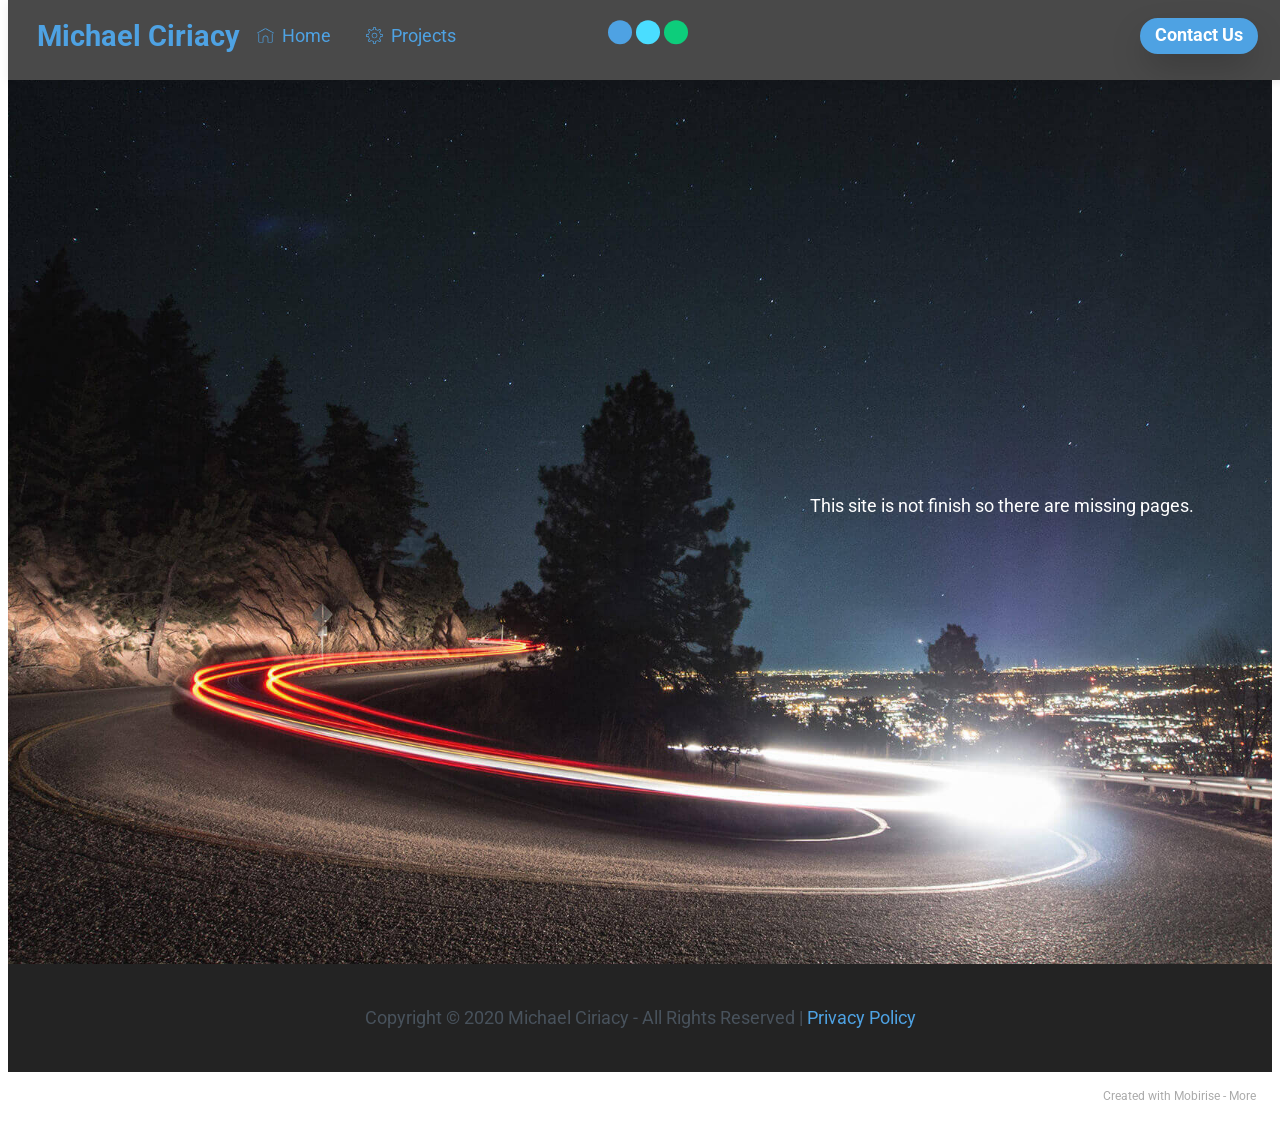
==== commit f49a4d51: "create github pages" ====
--- a/index.html
+++ b/index.html
@@ -134,7 +134,7 @@
                 Copyright © 2020 Michael Ciriacy - All Rights Reserved | <a href="https://michaelciriacy.github.io/privacy-policy.html">Privacy Policy</a></p>
         </div>
     </div>
-</section><section style="background-color: #fff; font-family: -apple-system, BlinkMacSystemFont, 'Segoe UI', 'Roboto', 'Helvetica Neue', Arial, sans-serif; color:#aaa; font-size:12px; padding: 0; align-items: center; display: flex;"><a href="https://mobirise.site/w" style="flex: 1 1; height: 3rem; padding-left: 1rem;"></a><p style="flex: 0 0 auto; margin:0; padding-right:1rem;">Web page <a href="https://mobirise.site/f" style="color:#aaa;">was created</a> with Mobirise</p></section>
+</section><section style="background-color: #fff; font-family: -apple-system, BlinkMacSystemFont, 'Segoe UI', 'Roboto', 'Helvetica Neue', Arial, sans-serif; color:#aaa; font-size:12px; padding: 0; align-items: center; display: flex;"><a href="https://mobirise.site/o" style="flex: 1 1; height: 3rem; padding-left: 1rem;"></a><p style="flex: 0 0 auto; margin:0; padding-right:1rem;">Created with Mobirise - <a href="https://mobirise.site/k" style="color:#aaa;">More</a></p></section>
   
   
 </body>
